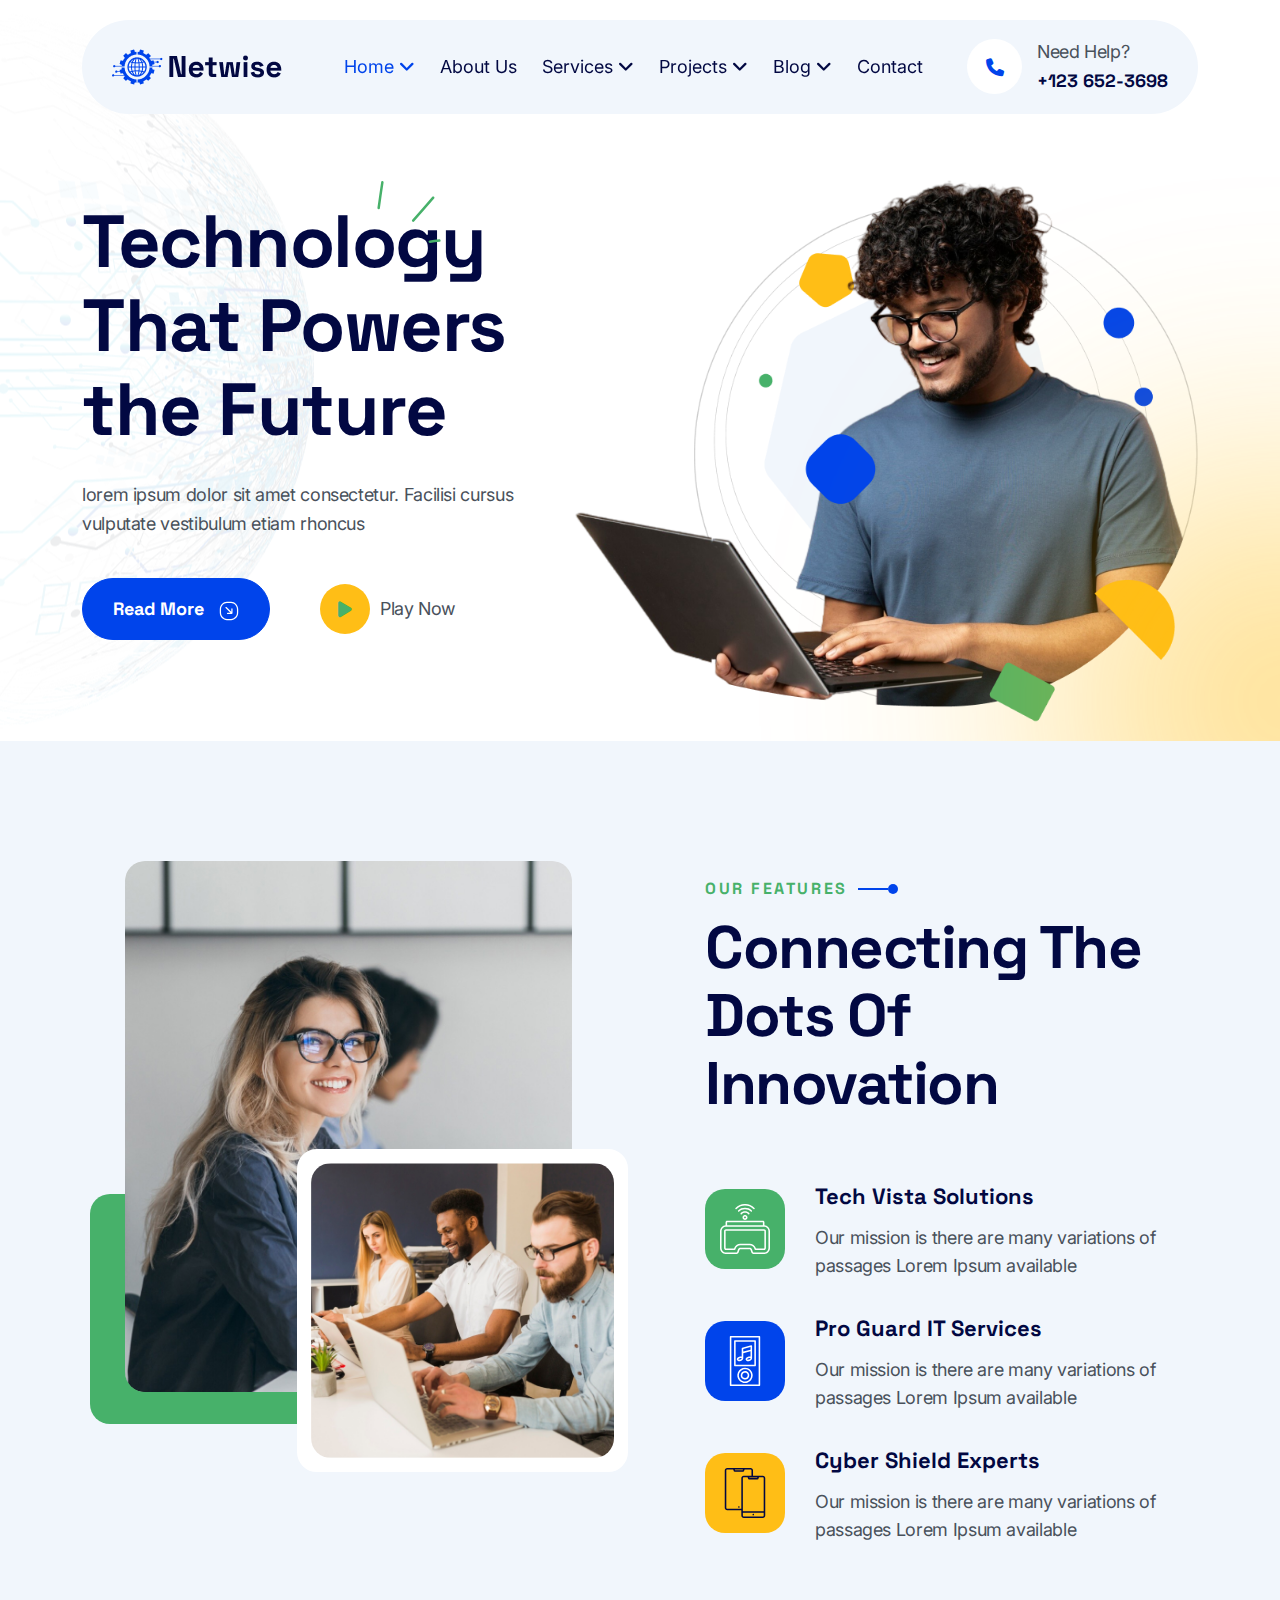
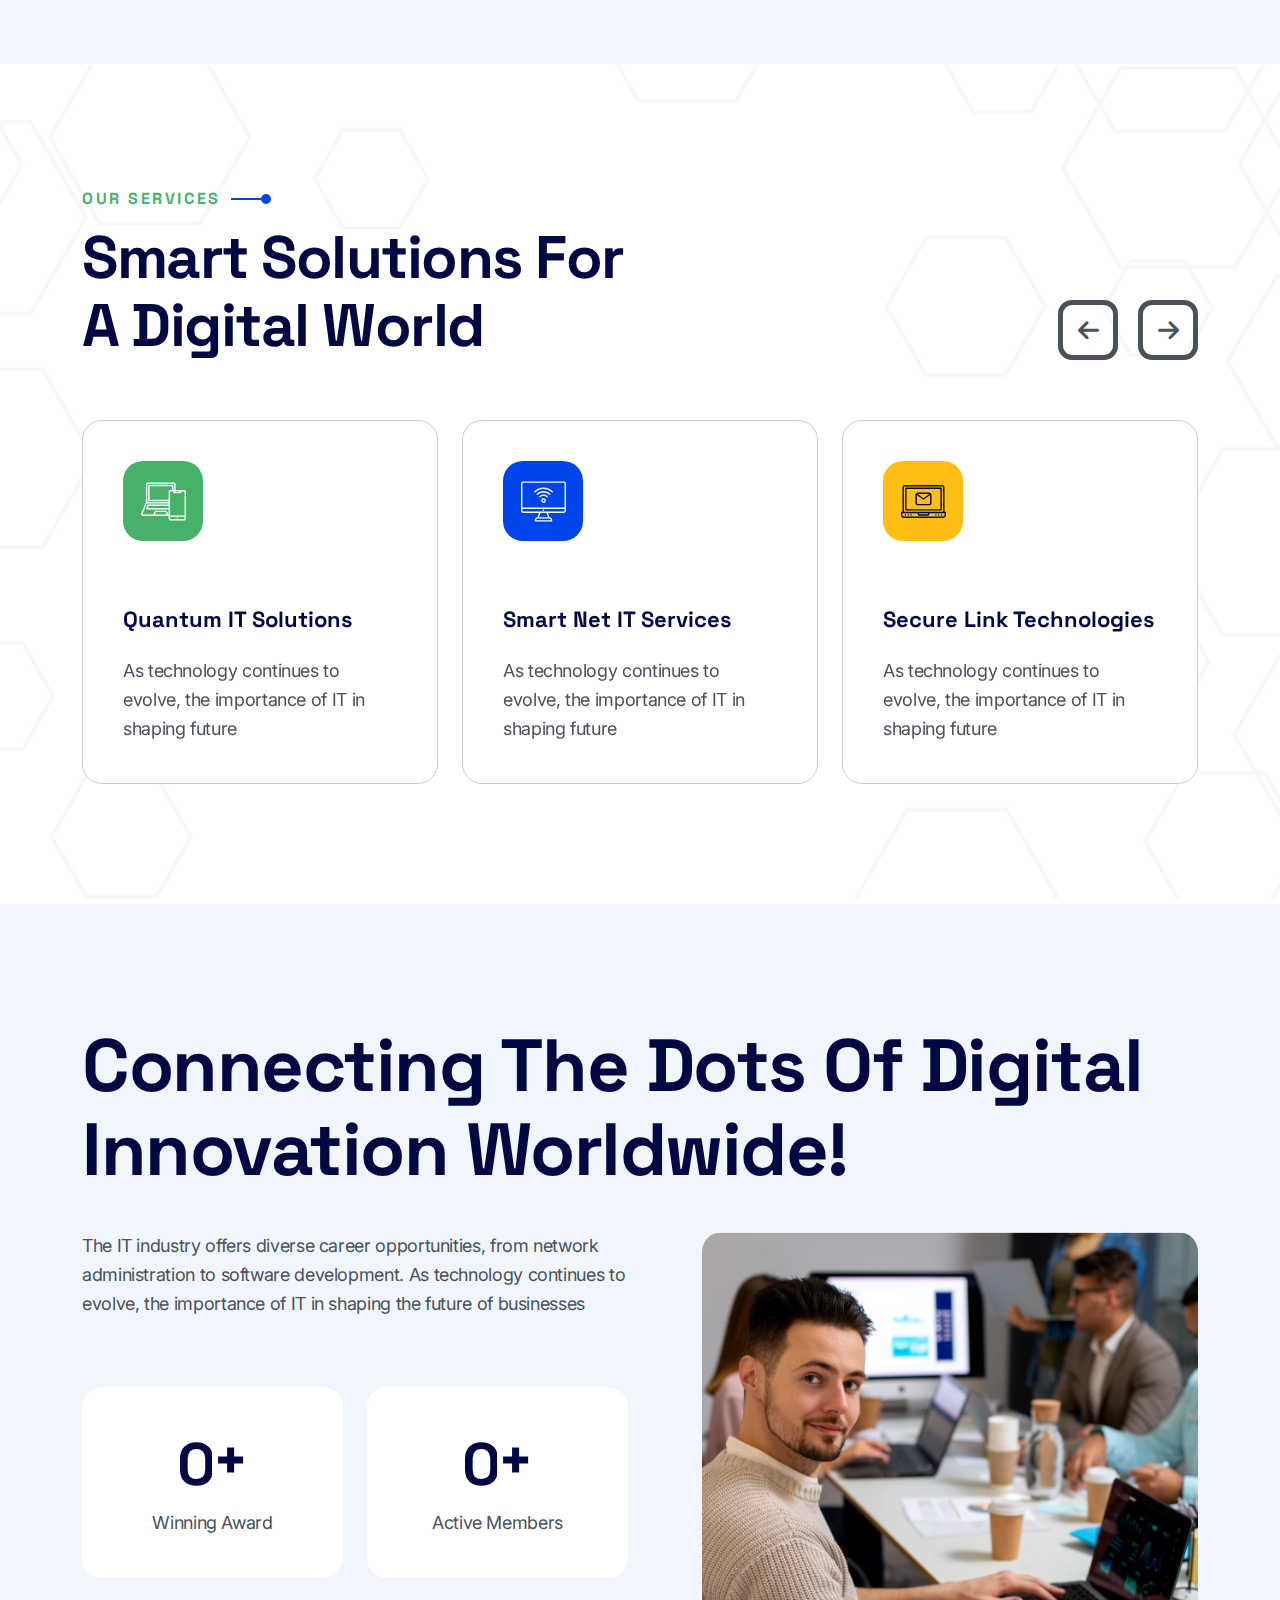
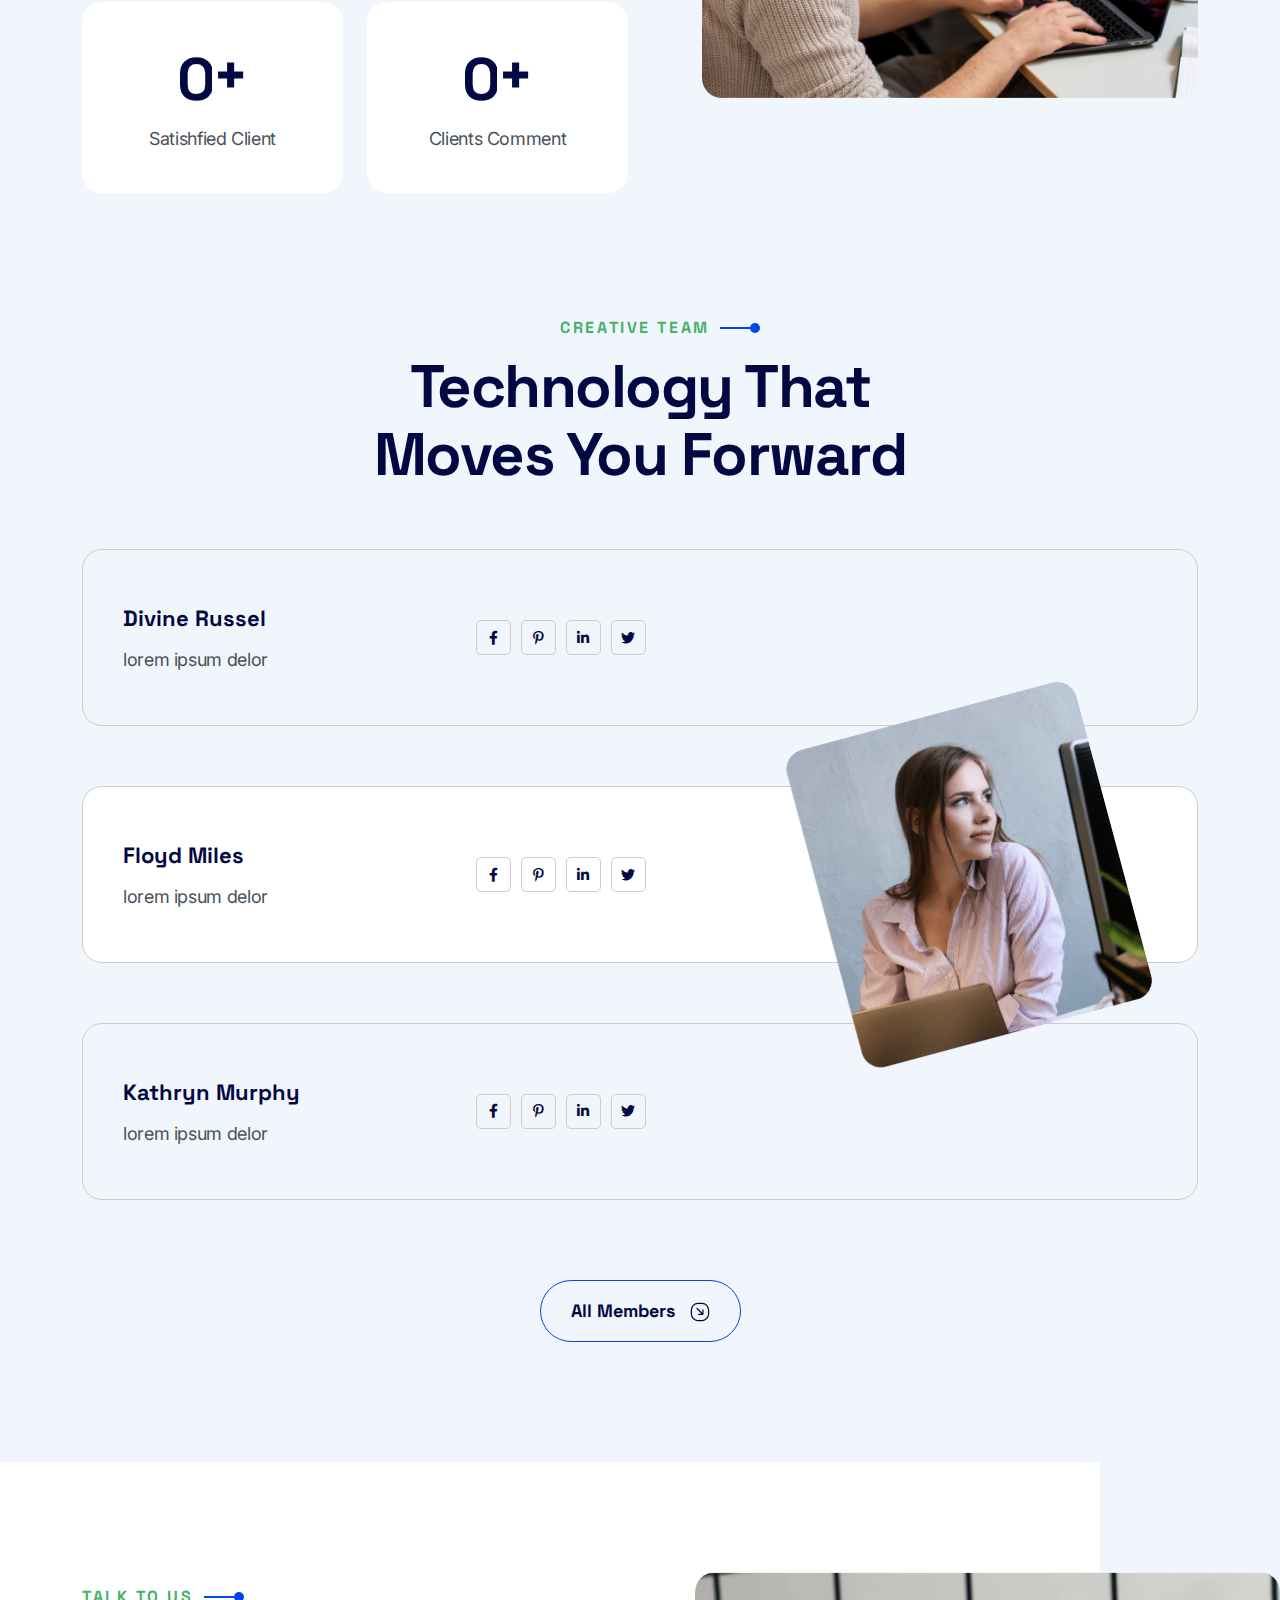
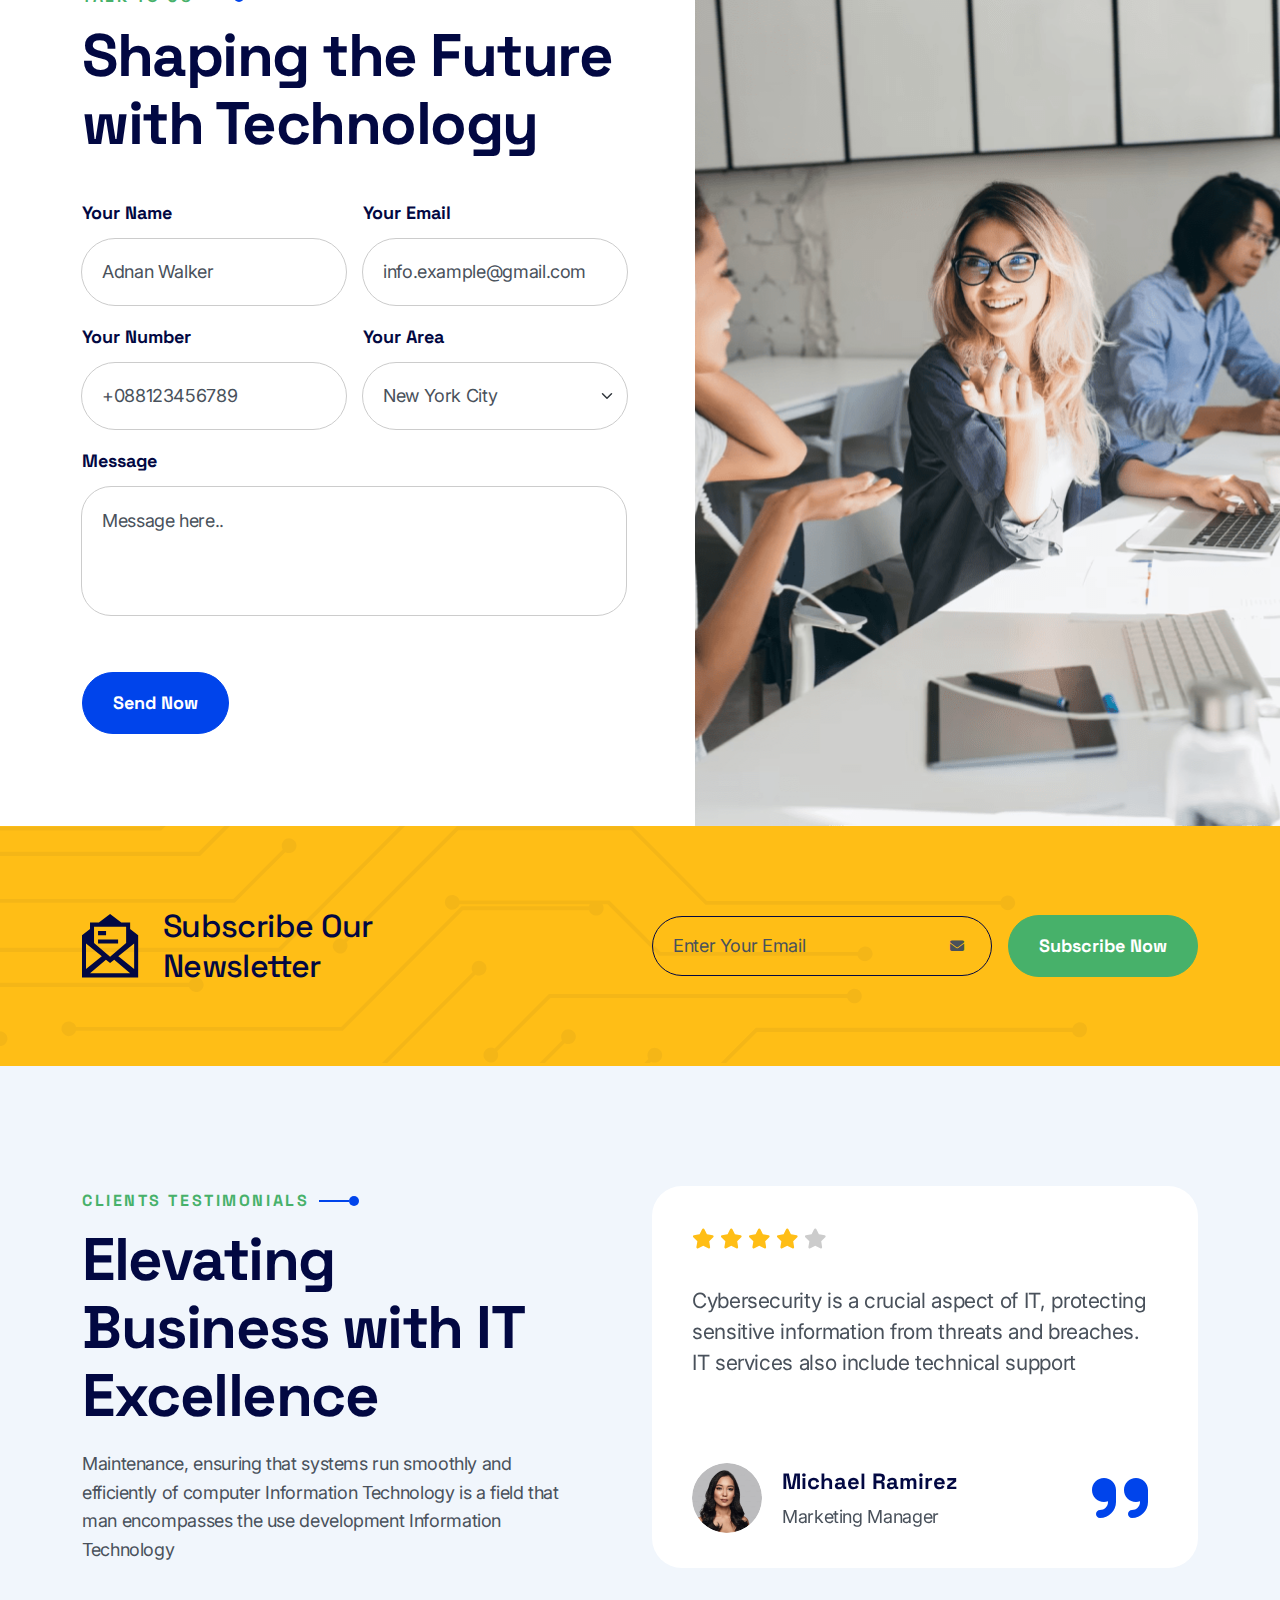
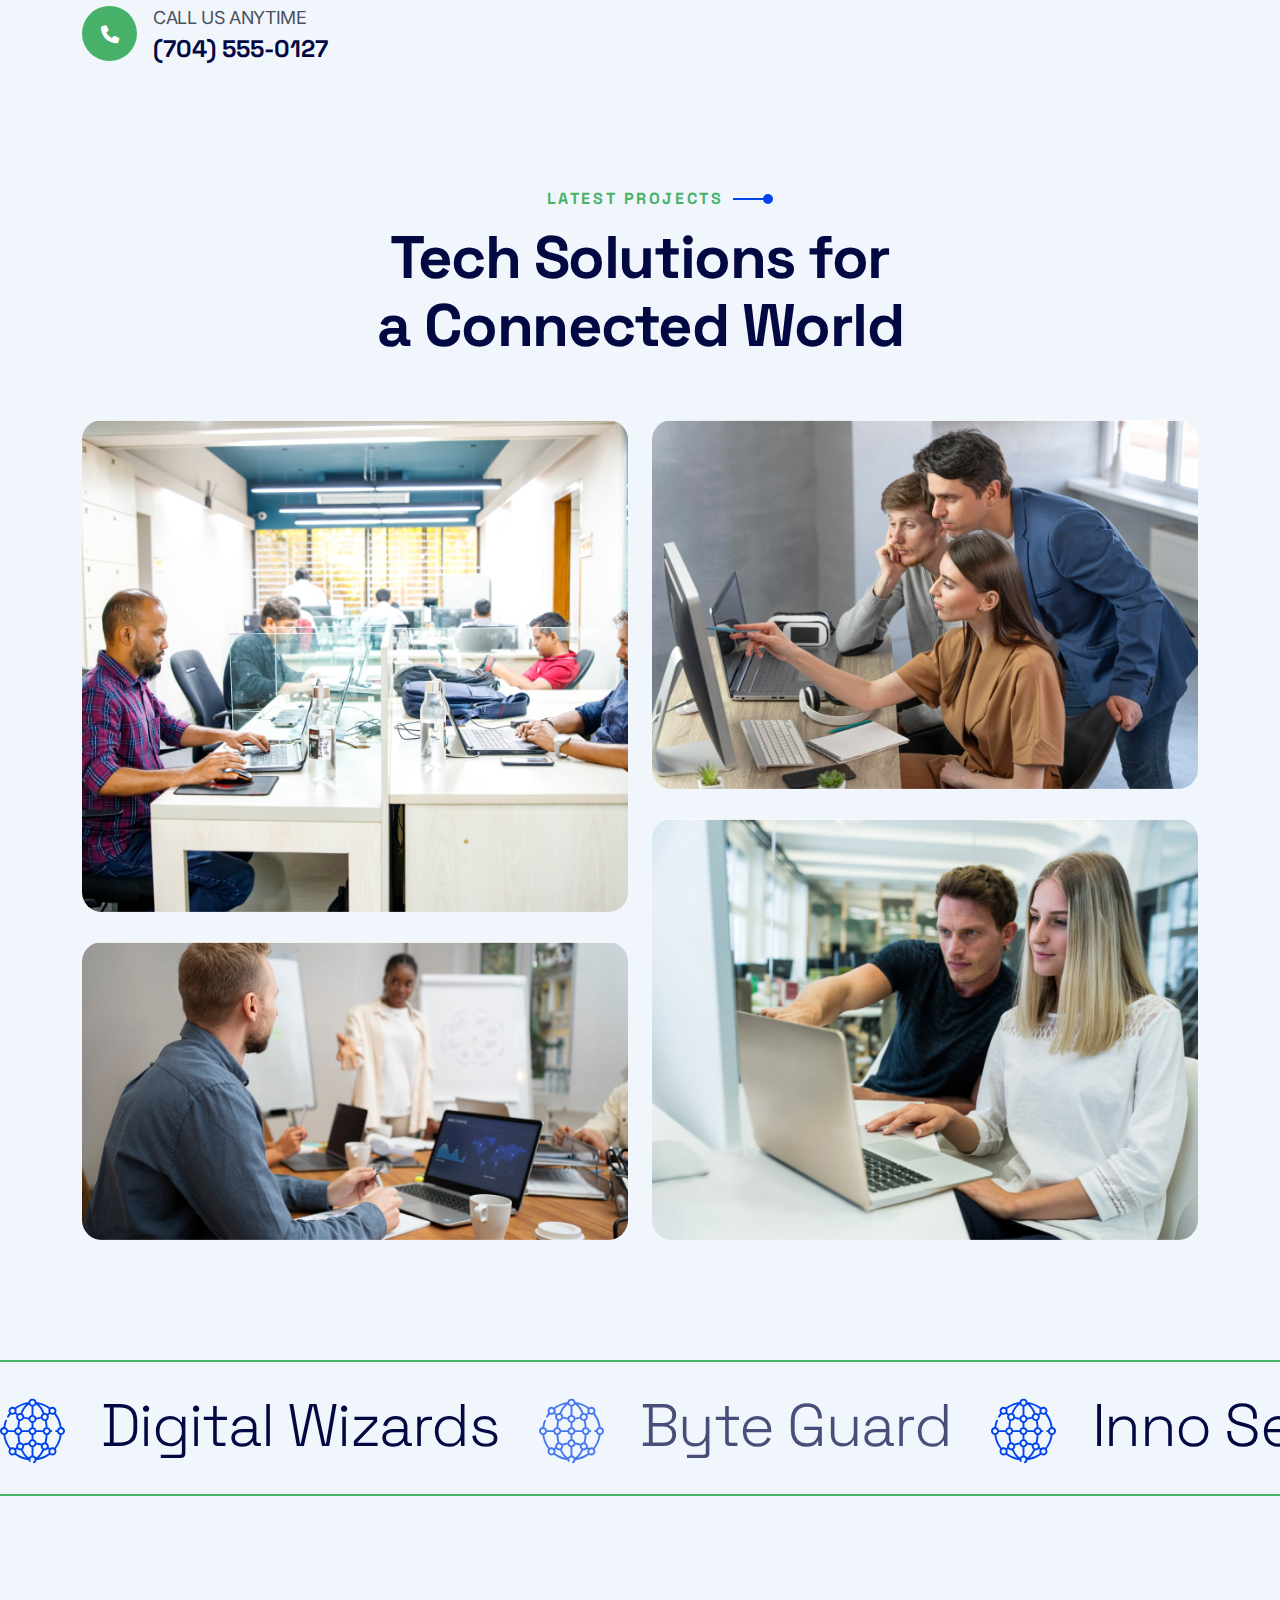
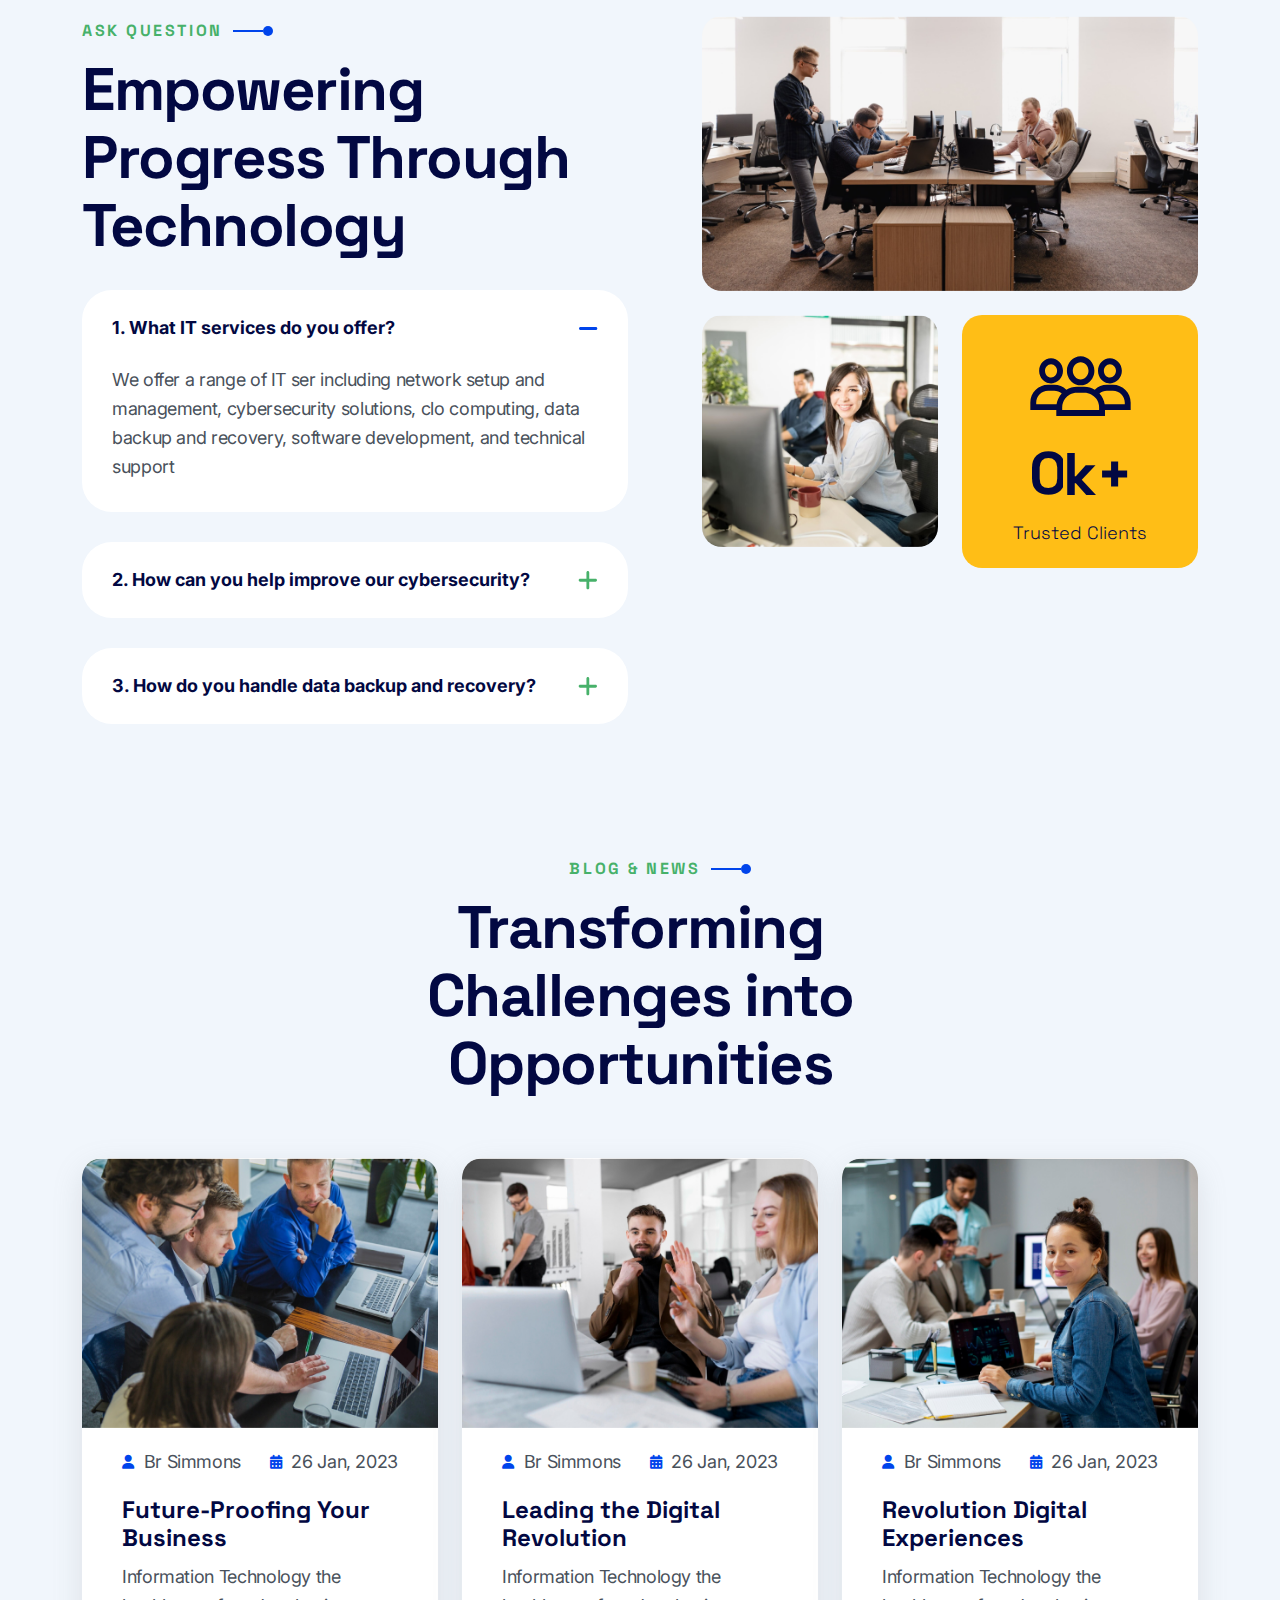
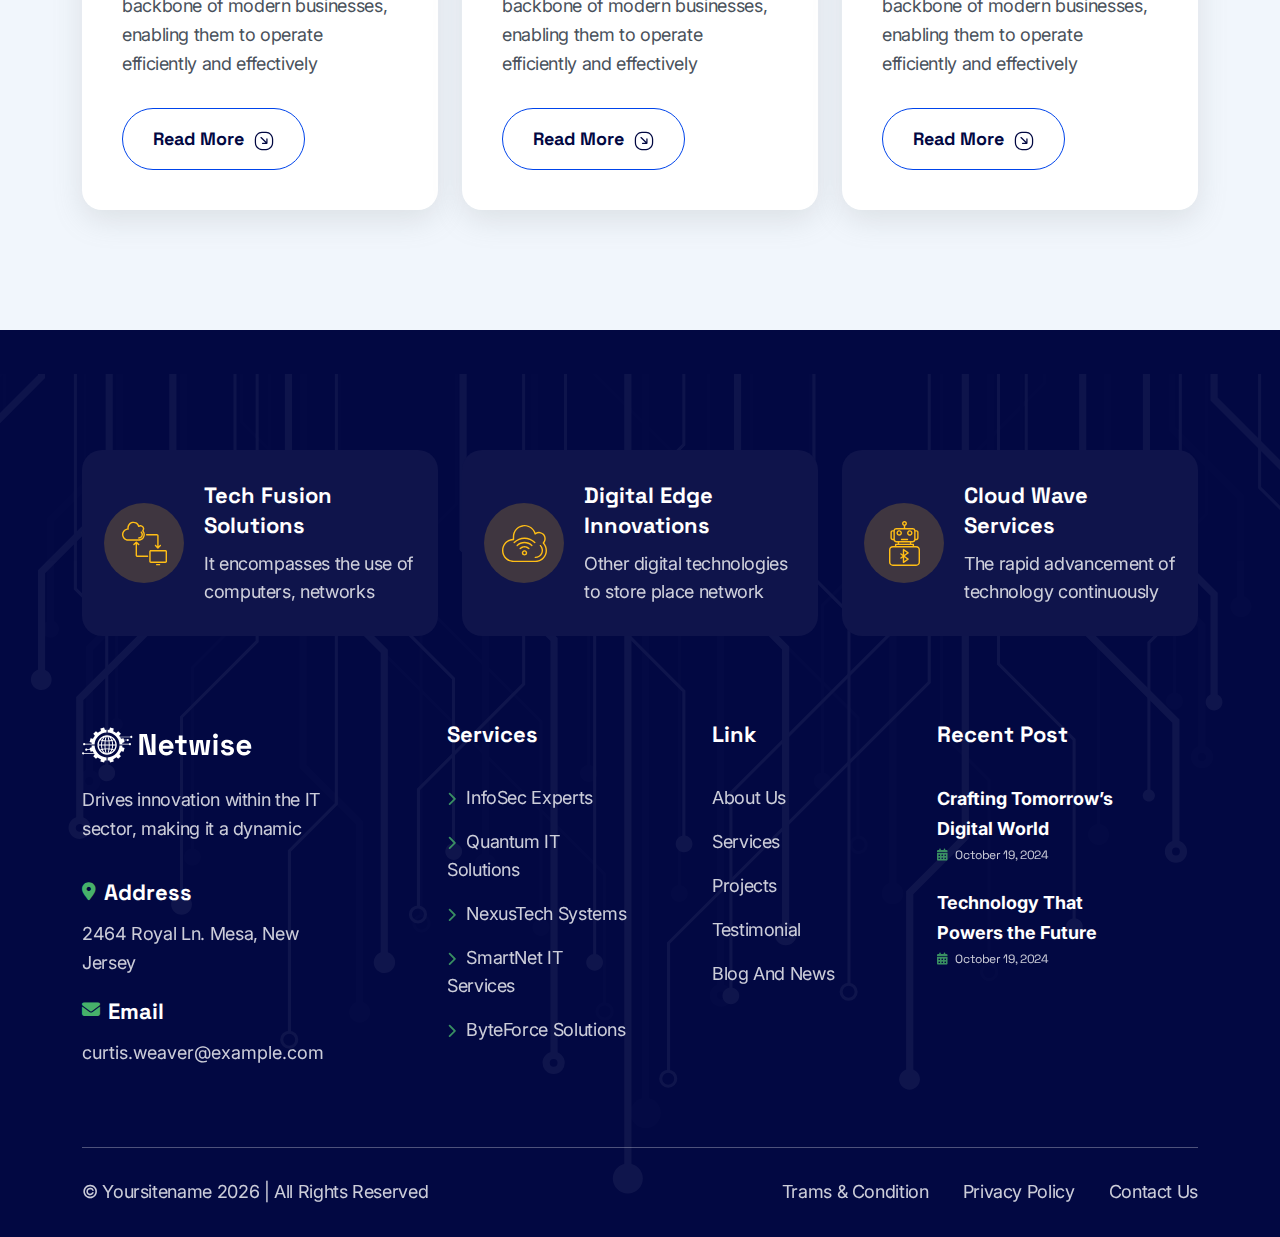
==== index.html @ 8034bea6 "dynamic year added in footer & about page started" ====
<!DOCTYPE html>
<html lang="en">

<head>
  <meta charset="UTF-8" />
  <meta http-equiv="X-UA-Compatible" content="IE=edge" />
  <meta name="viewport"
    content="width=device-width, initial-scale=1.0, maximum-scale=5.0, minimum-scale=1.0, user-scalable=yes" />
  <title>Netwise - IT Solutions & Technology Figma Template</title>

  <link rel="shortcut icon" type="image/x-icon" href="assets/images/fevicon.png" />
  <!-- Place favicon.ico in the root directory -->

  <!-- CSS here -->
  <link rel="stylesheet" href="assets/css/bootstrap.min.css" />
  <link rel="stylesheet" href="assets/fontawsome/css/fontawesome.css" />
  <link rel="stylesheet" href="assets/css/odometer.css" />
  <link rel="stylesheet" href="assets/css/slick.css" />
  <link rel="stylesheet" href="assets/css/animate.min.css" />
  <link rel="stylesheet" href="assets/css/magnific-popup.css" />
  <link rel="stylesheet" href="assets/css/style.css" />
</head>

<body>
  <!-- Header section start -->
  <header class="header-section" id="sticky-header">
    <nav class="navbar navbar-expand-xl d-none d-xl-flex">
      <div class="container navbar-main">
        <a class="navbar-brand" href="index.html">
          <img src="./assets/images/logo/logo.png" alt="logo" />
        </a>
        <button class="navbar-toggler" type="button" data-bs-toggle="collapse" data-bs-target="#navbarSupportedContent"
          aria-controls="navbarSupportedContent" aria-expanded="false" aria-label="Toggle navigation">
          <span class="navbar-toggler-icon"></span>
        </button>
        <div class="collapse navbar-collapse" id="navbarSupportedContent">
          <ul class="navbar-nav mx-auto">
            <li class="nav-item">
              <a class="nav-link active" aria-current="page" href="#">Home <i class="fa-solid fa-angle-down"></i></a>
              <ul class="sub-menu list-unstyled">
                <li><a href="./index.html">Home One</a></li>
                <li><a href="./home-two.html">Home Two</a></li>
              </ul>
            </li>
            <li class="nav-item">
              <a class="nav-link" href="about.html">About Us</a>
            </li>
            <li class="nav-item">
              <a class="nav-link" href="#">Services<i class="fa-solid fa-angle-down"></i></a>
              <ul class="sub-menu list-unstyled">
                <li><a href="./services.html">Service Single</a></li>
                <li><a href="./service-details.html">Service Details</a></li>
              </ul>
            </li>
            <li class="nav-item">
              <a class="nav-link" href="#">Projects<i class="fa-solid fa-angle-down"></i></a>
              <ul class="sub-menu list-unstyled">
                <li><a href="./porjects.html">Projects Single</a></li>
                <li><a href="./project-details.html">Projects Details</a></li>
              </ul>
            </li>
            <li class="nav-item">
              <a class="nav-link" href="#">Blog<i class="fa-solid fa-angle-down"></i></a>
              <ul class="sub-menu list-unstyled">
                <li><a href="./blog.html">Blog Single</a></li>
                <li><a href="./blog-details.html">Blog Details</a></li>
              </ul>
            </li>
            <li class="nav-item">
              <a class="nav-link" href="./contact.html">Contact</a>
            </li>
          </ul>
          <a href="tel:(+1)652-3698" class="call-to-action d-flex align-items-center">
            <div class="icon rounded-pill">
              <i class="fa-solid fa-phone"></i>
            </div>
            <div class="info">
              <p>Need Help?</p>
              <h6>+123 652-3698</h6>
            </div>
          </a>
        </div>
      </div>
    </nav>

    <!-- mobile navbar part start -->
    <div class="mobile-menu-area d-block d-xl-none">
      <div class="container">
        <!-- mobile topbar -->
        <div class="mobile-topbar">
          <div class="d-flex justify-content-between align-items-center">
            <div class="logo">
              <a href="index.html">
                <img src="assets/images/logo/logo.png" alt="logo" /></a>
            </div>
            <div class="bars">
              <i class="fas fa-bars"></i>
            </div>
          </div>
        </div>
      </div>
      <!-- mobile menu -->
      <div class="mobile-menu-overlay"></div>
      <div class="mobile-menu-main">
        <div class="logo">
          <a href="./index.html">
            <img src="assets/images/logo/logo.png" alt="logo" /></a>
        </div>
        <div class="close-mobile-menu"><i class="fas fa-times"></i></div>
        <div class="menu-body">
          <div class="menu-list">
            <ul class="list-unstyled">
              <li class="sub-mobile-menu">
                <a href="#">Home <i class="fas fa-chevron-down float-end"></i></a>
                <ul class="list-unstyled">
                  <li><a href="index.html">Home One</a></li>
                  <li><a href="home-two.html">Home Two</a></li>
                </ul>
              </li>
              <li class="sub-mobile-menu">
                <a href="about.html">About Us</a>
              </li>
              <li class="sub-mobile-menu">
                <a href="#">Services <i class="fas fa-chevron-down float-end"></i></a>
                <ul class="list-unstyled">
                  <li>
                    <a href="services.html">Service Single</a>
                  </li>
                  <li>
                    <a href="service-details.html">Service Details</a>
                  </li>
                </ul>
              </li>
              <li class="sub-mobile-menu">
                <a href="#">Projects <i class="fas fa-chevron-down float-end"></i></a>
                <ul class="list-unstyled">
                  <li>
                    <a href="projects.html">Project Single</a>
                  </li>
                  <li>
                    <a href="project-details.html">Project Details</a>
                  </li>
                </ul>
              </li>
              <li class="sub-mobile-menu">
                <a href="#">Blog <i class="fas fa-chevron-down float-end"></i></a>
                <ul class="list-unstyled">
                  <li>
                    <a href="blog.html">Blog Single</a>
                  </li>
                  <li>
                    <a href="blog-details.html">Blog Details</a>
                  </li>
                </ul>
              </li>
              <li class="sub-mobile-menu">
                <a href="contact.html">Contact</a>
              </li>
            </ul>
          </div>
        </div>
        <div class="call-us p-4">
          <a href="tel:(+1)652-3698" class="call-to-action d-flex align-items-center">
            <div class="icon d-flex justify-content-center align-items-center rounded-pill">
              <i class="fa-solid fa-phone"></i>
            </div>
            <div class="info">
              <p class="help">Need help?</p>
              <h5 class="number">(+1) 652-3698</h5>
            </div>
          </a>
        </div>
      </div>
    </div>
    <!-- mobile navbar part end -->
  </header>
  <!-- Header section end -->
  <!-- Main area Start -->
  <main>
    <!-- Banner  Section Start -->
    <section class="banner-section position-relative z-1 overflow-hidden">
      <div class="banner-shape">
        <img src="./assets/images/shapes/banner-shape-one.png" alt="banner-shape-one.png"
          class="position-absolute translate-middle-y z-n1 top-50 start-0" />
      </div>
      <div class="container">
        <div class="row g-4">
          <div class="col-lg-5 align-self-center">
            <div class="banner-content">
              <h1 class="banner-title position-relative">
                Technology That Powers the Future
                <img src="./assets/images/shapes/banner-title-shape.svg" alt="banner-title-shape.svg"
                  class="position-absolute title-shape" />
              </h1>
              <p class="banner-info">
                lorem ipsum dolor sit amet consectetur. Facilisi cursus
                vulputate vestibulum etiam rhoncus
              </p>
              <div class="banner-btn d-flex align-items-center">
                <a href="#" class="theme-btn theme-btn-primary">Read More
                  <span class="btn-arrow">
                    <svg width="20" height="20" viewBox="0 0 20 20" fill="none" xmlns="http://www.w3.org/2000/svg">
                      <g clip-path="url(#clip0_4443_62)">
                        <path
                          d="M13.4317 12.5381C13.4967 12.4215 13.535 12.2898 13.5367 12.1506L13.5733 7.95396C13.5758 7.60896 13.2992 7.32646 12.9483 7.32312C12.6058 7.32312 12.3258 7.59896 12.3233 7.94229L12.2975 10.8665L7.48917 6.05813C7.245 5.81396 6.84917 5.81396 6.605 6.05813C6.36083 6.30229 6.36083 6.69812 6.605 6.94229L11.4158 11.7531L8.59083 11.7831C8.245 11.7873 7.96833 12.0698 7.9725 12.4148C7.97583 12.7581 8.255 13.0331 8.60417 13.0331C8.60417 13.0331 12.6783 12.989 12.685 12.989C12.9967 12.9856 13.2842 12.8023 13.4325 12.539L13.4317 12.5381Z"
                          fill="currentColor" class="btn-arrow-fill"></path>
                        <path
                          d="M9.99984 19.2219C9.29484 19.2219 8.59818 19.2094 7.91151 19.1853C4.06734 19.0503 0.949844 15.9328 0.81401 12.0869C0.789844 11.3994 0.777344 10.7036 0.777344 9.99859C0.777344 9.29359 0.789844 8.59776 0.81401 7.91026C0.949844 4.06609 4.06734 0.948594 7.91151 0.813594C9.28651 0.76526 10.7148 0.76526 12.0882 0.813594C15.9323 0.948594 19.0498 4.06609 19.1857 7.91193C19.2098 8.59859 19.2223 9.29526 19.2223 10.0003C19.2223 10.7053 19.2098 11.4011 19.1857 12.0886C19.0498 15.9336 15.9323 19.0511 12.0882 19.1869C11.4015 19.2111 10.7048 19.2236 9.99984 19.2236V19.2219ZM9.99984 2.02609C9.31068 2.02609 8.62818 2.03859 7.95568 2.06276C4.76401 2.17443 2.17568 4.76276 2.06318 7.95443C2.03984 8.62776 2.02734 9.30859 2.02734 9.99859C2.02734 10.6886 2.03984 11.3703 2.06318 12.0428C2.17568 15.2344 4.76401 17.8236 7.95568 17.9344C9.30151 17.9836 10.699 17.9836 12.044 17.9344C15.2365 17.8228 17.8248 15.2344 17.9365 12.0428C17.9598 11.3694 17.9723 10.6886 17.9723 9.99859C17.9723 9.30859 17.9598 8.62693 17.9365 7.95443C17.824 4.76276 15.2357 2.17359 12.044 2.06276C11.3707 2.03859 10.689 2.02609 9.99984 2.02609Z"
                          fill="currentColor" class="btn-arrow-fill"></path>
                      </g>
                    </svg>
                  </span>
                </a>
                <a href="https://www.youtube.com/watch?v=aoO7FmObgyM" class="popup-youtube play-btn d-flex align-items-center">
                  <span class="icon rounded-pill"><i class="fa-solid fa-play"></i></span>
                  Play Now</a>
              </div>
            </div>
          </div>
          <div class="col-lg-7 align-self-center">
            <div class="banner-img">
              <img src="./assets/images/banner/banner-img.png" class="img-fluid w-100" alt="banner-img.png" />
            </div>
          </div>
        </div>
      </div>
      <span class="custom-shadow position-absolute rounded-pill"></span>
    </section>
    <!-- Banner section end -->

    <!-- Feature section start -->
    <section class="feature-section py-120 section-bg">
      <div class="container">
        <div class="row">
          <div class="col-lg-6">
            <div class="feature-img position-relative">
              <div class="img-main rounded-20 position-relative">
                <img src="./assets/images/feature/feature-img-1.jpg" class="w-100 img-fluid rounded-20"
                  alt="feature-img-1" />
              </div>
              <div class="img-child rounded-20 position-absolute">
                <img src="./assets/images/feature/feature-img-2.jpg" class="w-100 img-fluid rounded-20"
                  alt="feature-img-2" />
              </div>
            </div>
          </div>
          <div class="col-lg-6">
            <div class="feature-content">
              <div class="section-title">
                <h5 class="sub-title text-uppercase">Our Features</h5>
                <h3 class="title text-capitalize">
                  Connecting the dots of innovation
                </h3>
              </div>
              <ul class="feature-list list-unstyled">
                <li class="d-flex align-items-center">
                  <div class="box-icon rounded-20 flex-shrink-0 d-flex align-items-center justify-content-center">
                    <img src="./assets/images/icon/Feature-icon-1.svg" alt="Feature-icon-1" />
                  </div>
                  <div class="feature-info">
                    <h4 class="feature-title">Tech Vista Solutions</h4>
                    <p class="desc">
                      Our mission is there are many variations of passages
                      Lorem Ipsum available
                    </p>
                  </div>
                </li>
                <li class="d-flex align-items-center">
                  <div
                    class="box-icon primary rounded-20 flex-shrink-0 d-flex align-items-center justify-content-center">
                    <img src="./assets/images/icon/Feature-icon-2.svg" alt="Feature-icon-2" />
                  </div>
                  <div class="feature-info">
                    <h4 class="feature-title">Pro Guard IT Services</h4>
                    <p class="desc">
                      Our mission is there are many variations of passages
                      Lorem Ipsum available
                    </p>
                  </div>
                </li>
                <li class="d-flex align-items-center">
                  <div
                    class="box-icon secondary rounded-20 flex-shrink-0 d-flex align-items-center justify-content-center">
                    <img src="./assets/images/icon/Feature-icon-3.svg" alt="Feature-icon-3" />
                  </div>
                  <div class="feature-info">
                    <h4 class="feature-title">Cyber Shield Experts</h4>
                    <p class="desc">
                      Our mission is there are many variations of passages
                      Lorem Ipsum available
                    </p>
                  </div>
                </li>
              </ul>
            </div>
          </div>
        </div>
      </div>
    </section>
    <!-- Feature section end -->

    <!-- Service section start -->
    <section class="service-section py-120 bg-white" data-background="assets/images/service/service-bg.png">
      <div class="container">
        <div class="section-title">
          <h5 class="sub-title text-uppercase">Our Services</h5>
          <h3 class="title text-capitalize">
            Smart Solutions for a Digital World
          </h3>
        </div>
        <div class="row services-slider">
          <div class="col-lg-4">
            <div class="service-card">
              <div class="box-icon rounded-20 flex-shrink-0 d-flex align-items-center justify-content-center">
                <img src="./assets/images/icon/Service-icon-1.svg" alt="service-icon-1">
              </div>
              <h4 class="service-title">Quantum IT Solutions</h4>
              <p class="service-details">As technology continues to evolve, the importance of IT in shaping future</p>
            </div>
          </div>
          <div class="col-lg-4">
            <div class="service-card">
              <div class="box-icon primary rounded-20 flex-shrink-0 d-flex align-items-center justify-content-center">
                <img src="./assets/images/icon/Service-icon-2.svg" alt="service-icon-2">
              </div>
              <h4 class="service-title">Smart Net IT Services</h4>
              <p class="service-details">As technology continues to evolve, the importance of IT in shaping future</p>
            </div>
          </div>
          <div class="col-lg-4">
            <div class="service-card">
              <div class="box-icon rounded-20 secondary flex-shrink-0 d-flex align-items-center justify-content-center">
                <img src="./assets/images/icon/Service-icon-3.svg" alt="service-icon-3">
              </div>
              <h4 class="service-title">Secure Link Technologies </h4>
              <p class="service-details">As technology continues to evolve, the importance of IT in shaping future</p>
            </div>
          </div>
          <div class="col-lg-4">
            <div class="service-card">
              <div class="box-icon rounded-20 flex-shrink-0 d-flex align-items-center justify-content-center">
                <img src="./assets/images/icon/Service-icon-1.svg" alt="service-icon-1">
              </div>
              <h4 class="service-title">Quantum IT Solutions</h4>
              <p class="service-details">As technology continues to evolve, the importance of IT in shaping future</p>
            </div>
          </div>
        </div>
      </div>
    </section>
    <!-- Service section end -->

    <!-- Counter section start -->
    <section class="counter-section pt-120 section-bg">
      <div class="container">
        <div class="section-title">
          <h3 class="title text-capitalize">
            Connecting the Dots of Digital Innovation Worldwide!
          </h3>
        </div>
        <div class="row g-4">
          <div class="col-lg-6">
            <div class="counter-area">
              <p class="counter-desc">
                The IT industry offers diverse career opportunities, from network administration to software
                development. As technology continues to evolve, the importance of IT in shaping the future of businesses
              </p>
              <div class="row g-4 counter-part">
                <div class="col-6">
                  <div class="counter-item">
                    <h2 class="counter-number"><span class="odometer" data-count="30"></span>+</h2>
                    <p class="counter-title">Winning Award</p>
                  </div>
                </div>
                <div class="col-6">
                  <div class="counter-item">
                    <h2 class="counter-number"><span class="odometer" data-count="180"></span>+</h2>
                    <p class="counter-title">Active Members</p>
                  </div>
                </div>
                <div class="col-6">
                  <div class="counter-item">
                    <h2 class="counter-number"><span class="odometer" data-count="500"></span>+</h2>
                    <p class="counter-title">Satishfied Client</p>
                  </div>
                </div>
                <div class="col-6">
                  <div class="counter-item">
                    <h2 class="counter-number"><span class="odometer" data-count="250"></span>+</h2>
                    <p class="counter-title">Clients Comment</p>
                  </div>
                </div>
              </div>
            </div>
          </div>
          <div class="col-lg-6">
            <div class="img-area">
              <img src="./assets/images/counter/counter-img.jpg" alt="counter-img" class="img-fluid rounded-20 w-100">
            </div>
          </div>
        </div>
      </div>
    </section>
    <!-- Counter section end -->

    <!-- Team section start -->
    <section class="team-section py-120 section-bg">
      <div class="container">
        <div class="row g-4">
          <div class="col-lg-7 mx-auto">
            <div class="section-title text-center">
              <h5 class="sub-title text-uppercase">Creative Team</h5>
              <h3 class="title text-capitalize">
                Technology that Moves You Forward
              </h3>
            </div>
          </div>
        </div>
        <div class="team-items">
          <div class="team-card position-relative rounded-20">
            <div class="row">
              <div class="col-lg-4 align-self-center">
                <div class="info">
                  <h4>Divine Russel</h4>
                  <p>lorem ipsum delor</p>
                </div>
              </div>
              <div class="col-lg-4 align-self-center">
                <div class="social-icons d-flex align-items-center ">
                  <a href="#"><i class="fab fa-facebook-f"></i></a>
                  <a href="#"><i class="fa-brands fa-pinterest-p"></i></a>
                  <a href="#"><i class="fa-brands fa-linkedin-in"></i></a>
                  <a href="#"><i class="fa-brands fa-twitter"></i></a>
                </div>
              </div>
              <div class="col-lg-4 align-self-center">
                <div class="hover-img position-absolute overflow-hidden rounded-20">
                  <div class="member-img">
                    <img src="./assets/images/team/team-img-1.png" alt="member-img">
                  </div>
                </div>
              </div>
            </div>
          </div>
          <div class="team-card active-team position-relative rounded-20">
            <div class="row">
              <div class="col-lg-4 align-self-center">
                <div class="info">
                  <h4>Floyd Miles</h4>
                  <p>lorem ipsum delor</p>
                </div>
              </div>
              <div class="col-lg-4 align-self-center">
                <div class="social-icons d-flex align-items-center ">
                  <a href="#"><i class="fab fa-facebook-f"></i></a>
                  <a href="#"><i class="fa-brands fa-pinterest-p"></i></a>
                  <a href="#"><i class="fa-brands fa-linkedin-in"></i></a>
                  <a href="#"><i class="fa-brands fa-twitter"></i></a>
                </div>
              </div>
              <div class="col-lg-4 align-self-center">
                <div class="hover-img position-absolute overflow-hidden rounded-20">
                  <div class="member-img">
                    <img src="./assets/images/team/team-img-2.png" alt="member-img">
                  </div>
                </div>
              </div>
            </div>
          </div>
          <div class="team-card position-relative rounded-20">
            <div class="row">
              <div class="col-lg-4 align-self-center">
                <div class="info">
                  <h4>Kathryn Murphy</h4>
                  <p>lorem ipsum delor</p>
                </div>
              </div>
              <div class="col-lg-4 align-self-center">
                <div class="social-icons d-flex align-items-center ">
                  <a href="#"><i class="fab fa-facebook-f"></i></a>
                  <a href="#"><i class="fa-brands fa-pinterest-p"></i></a>
                  <a href="#"><i class="fa-brands fa-linkedin-in"></i></a>
                  <a href="#"><i class="fa-brands fa-twitter"></i></a>
                </div>
              </div>
              <div class="col-lg-4 align-self-center">
                <div class="hover-img position-absolute overflow-hidden rounded-20">
                  <div class="member-img">
                    <img src="./assets/images/team/team-img-3.png" alt="member-img">
                  </div>
                </div>
              </div>
            </div>
          </div>
        </div>
        <div class="team-btn text-center">
          <a href="#" class="theme-btn theme-btn-border">All Members
            <span class="btn-arrow">
              <svg width="20" height="20" viewBox="0 0 20 20" fill="none" xmlns="http://www.w3.org/2000/svg">
                <g clip-path="url(#clip0_4443_62)">
                  <path
                    d="M13.4317 12.5381C13.4967 12.4215 13.535 12.2898 13.5367 12.1506L13.5733 7.95396C13.5758 7.60896 13.2992 7.32646 12.9483 7.32312C12.6058 7.32312 12.3258 7.59896 12.3233 7.94229L12.2975 10.8665L7.48917 6.05813C7.245 5.81396 6.84917 5.81396 6.605 6.05813C6.36083 6.30229 6.36083 6.69812 6.605 6.94229L11.4158 11.7531L8.59083 11.7831C8.245 11.7873 7.96833 12.0698 7.9725 12.4148C7.97583 12.7581 8.255 13.0331 8.60417 13.0331C8.60417 13.0331 12.6783 12.989 12.685 12.989C12.9967 12.9856 13.2842 12.8023 13.4325 12.539L13.4317 12.5381Z"
                    fill="currentColor" class="btn-arrow-fill"></path>
                  <path
                    d="M9.99984 19.2219C9.29484 19.2219 8.59818 19.2094 7.91151 19.1853C4.06734 19.0503 0.949844 15.9328 0.81401 12.0869C0.789844 11.3994 0.777344 10.7036 0.777344 9.99859C0.777344 9.29359 0.789844 8.59776 0.81401 7.91026C0.949844 4.06609 4.06734 0.948594 7.91151 0.813594C9.28651 0.76526 10.7148 0.76526 12.0882 0.813594C15.9323 0.948594 19.0498 4.06609 19.1857 7.91193C19.2098 8.59859 19.2223 9.29526 19.2223 10.0003C19.2223 10.7053 19.2098 11.4011 19.1857 12.0886C19.0498 15.9336 15.9323 19.0511 12.0882 19.1869C11.4015 19.2111 10.7048 19.2236 9.99984 19.2236V19.2219ZM9.99984 2.02609C9.31068 2.02609 8.62818 2.03859 7.95568 2.06276C4.76401 2.17443 2.17568 4.76276 2.06318 7.95443C2.03984 8.62776 2.02734 9.30859 2.02734 9.99859C2.02734 10.6886 2.03984 11.3703 2.06318 12.0428C2.17568 15.2344 4.76401 17.8236 7.95568 17.9344C9.30151 17.9836 10.699 17.9836 12.044 17.9344C15.2365 17.8228 17.8248 15.2344 17.9365 12.0428C17.9598 11.3694 17.9723 10.6886 17.9723 9.99859C17.9723 9.30859 17.9598 8.62693 17.9365 7.95443C17.824 4.76276 15.2357 2.17359 12.044 2.06276C11.3707 2.03859 10.689 2.02609 9.99984 2.02609Z"
                    fill="currentColor" class="btn-arrow-fill"></path>
                </g>
              </svg>
            </span>
          </a>
        </div>
      </div>
    </section>
    <!-- team section end -->

    <!-- Message section start -->
    <section class="message-section pt-120 position-relative section-bg">
      <div class="container">
        <div class="row g-4">
          <div class="col-lg-6">
            <div class="message-text">
              <div class="section-title mb-40 text-start ">
                <h5 class="sub-title">Talk to us</h5>
                <h3 class="title z-5">Shaping the Future
                  with Technology</h3>
              </div>
              <form action="#" class="message-form">
                <div class="row g-3">
                  <div class="col-lg-6">
                    <div class="input-group">
                      <label class="form-label">Your Name</label>
                      <input type="text" class="form-control form-field shadow-none" placeholder="Adnan Walker">
                    </div>
                  </div>
                  <div class="col-lg-6">
                    <div class="input-group">
                      <label class="form-label">Your Email</label>
                      <input type="text" class="form-control form-field shadow-none"
                        placeholder="info.example@gmail.com">
                    </div>
                  </div>
                  <div class="col-lg-6">
                    <div class="input-group">
                      <label class="form-label">Your Number</label>
                      <input type="text" class="form-control form-field shadow-none" placeholder="+088123456789">
                    </div>
                  </div>
                  <div class="col-lg-6">
                    <div class="input-group">
                      <label class="form-label">Your Area</label>
                      <select class="form-select form-field shadow-none" aria-label="Default select example">
                        <option>New York City</option>
                        <option>Los Angeles</option>
                        <option>Chicago</option>
                        <option>Houston</option>
                      </select>
                    </div>
                  </div>
                  <div class="col-lg-12">
                    <div class="input-group">
                      <label class="form-label">Message</label>
                      <textarea class="form-field textarea-control" placeholder="Message here.."></textarea>
                    </div>
                  </div>
                  <div class="col-lg-12">
                    <button type="submit" class="theme-btn theme-btn-primary">Send Now</button>
                  </div>
                </div>
              </form>
            </div>
          </div>
          <div class="col-lg-6">
            <div class="message-image overflow-hidden position-absolute bottom-0 end-0">
              <img src="assets/images/messsage/message-img.png" alt="message-image" class="img-fluid w-100">
            </div>
          </div>
        </div>
      </div>
    </section>
    <!-- Message section end -->

    <!-- Newsletter section start -->
    <section class="newsletter-section" data-background="assets/images/shapes/newsletter-bg.svg">
      <div class="container">
        <div class="row g-4">
          <div class="col-lg-6 align-self-center">
            <div class="news-text d-flex align-items-center gap-4">
              <div class="icon">
                <img src="assets/images/icon/mail-icon.svg" alt="mail-icon">
              </div>
              <h3 class="info">Subscribe Our Newsletter</h3>
            </div>
          </div>
          <div class="col-lg-6 align-self-center">
            <div class="news-form">
              <form action="#">
                <div class="d-sm-flex gap-3 align-items-center">
                  <div class="input-group position-relative">
                    <input type="text" class="form-control form-field shadow-none" placeholder="Enter Your Email">
                    <span class="mail-icon position-absolute top-50 translate-middle-y"><i
                        class="fas fa-envelope"></i></span>
                  </div>
                  <button class="theme-btn mt-3 mt-sm-0 theme-btn-primary position-relative flex-shrink-0">Subscribe
                    Now</button>
                </div>
              </form>
            </div>
          </div>
        </div>
      </div>
    </section>
    <!-- Newsletter section end -->

    <!-- Testimonial section start -->
    <section class="testimonial-section py-120 section-bg">
      <div class="container">
        <div class="row g-4">
          <div class="col-lg-6">
            <div class="testimonial-info">
              <div class="section-title text-start">
                <h5 class="sub-title">clients testimonials
                </h5>
                <h3 class="title split-text right">Elevating Business with IT Excellence</h3>
              </div>
              <div class="short-info">
                <p>Maintenance, ensuring that systems run smoothly and efficiently of computer Information
                  Technology
                  is a field that man encompasses the use development Information Technology</p>
              </div>
              <div class="call-us">
                <a href="tel:(704)555-0127" class="call-to-action style2 d-flex align-items-center gap-3">
                  <span class="icon d-flex justify-content-center
                       align-items-center rounded-pill">
                    <i class="fa-solid fa-phone"></i>
                  </span>
                  <div class="info">
                    <p class="help text-uppercase">CALL US ANYTIME</p>
                    <h4 class="number">(704) 555-0127</h4>
                  </div>
                </a>
              </div>
            </div>
          </div>
          <div class="col-lg-6">
            <div class="testimonial-area testimonial-slider rounded-30 bg-white">
              <div class="testimonial-item d-flex flex-column">
                <div class="rating">
                  <i class="fas fa-star"></i>
                  <i class="fas fa-star"></i>
                  <i class="fas fa-star"></i>
                  <i class="fas fa-star"></i>
                  <i class="fas fa-star no-rate"></i>
                </div>
                <div class="details">
                  <p>Cybersecurity is a crucial aspect of IT, protecting sensitive information from threats and
                    breaches. IT services also include technical support</p>
                </div>
                <div class="user-info d-flex align-items-center justify-content-between gap-4">
                  <div class="user d-flex align-items-center">
                    <div class="img overflow-hidden rounded-pill flex-shrink-0">
                      <img src="assets/images/testimonial/testimonial-img-1.png" alt="testimonial-img"
                        class="w-100 h-100 object-fit-cover">
                    </div>
                    <div class="text">
                      <h4 class="name">Michael Ramirez</h4>
                      <p class="designation">Marketing Manager</p>
                    </div>
                  </div>
                  <div class="quote">
                    <img src="assets/images/icon/quote-icon.svg" alt="quote-icon">
                  </div>
                </div>
              </div>
              <div class="testimonial-item d-flex flex-column">
                <div class="rating">
                  <i class="fas fa-star"></i>
                  <i class="fas fa-star"></i>
                  <i class="fas fa-star"></i>
                  <i class="fas fa-star"></i>
                  <i class="fas fa-star no-rate"></i>
                </div>
                <div class="details">
                  <p>Cybersecurity is a crucial aspect of IT, protecting sensitive information from threats and
                    breaches. IT services also include technical support</p>
                </div>
                <div class="user-info d-flex align-items-center justify-content-between gap-4">
                  <div class="user d-flex align-items-center">
                    <div class="img overflow-hidden rounded-pill flex-shrink-0">
                      <img src="assets/images/testimonial/testimonial-img-1.png" alt="testimonial-img"
                        class="w-100 h-100 object-fit-cover">
                    </div>
                    <div class="text">
                      <h4 class="name">Michael Ramirez</h4>
                      <p class="designation">Marketing Manager</p>
                    </div>
                  </div>
                  <div class="quote">
                    <img src="assets/images/icon/quote-icon.svg" alt="quote-icon">
                  </div>
                </div>
              </div>
            </div>
          </div>
        </div>
      </div>
    </section>
      <!-- Testimonial section end -->

       <!-- Project section start -->
    <section class="project-section section-bg">
      <div class="container">
        <div class="row">
          <div class="col-lg-6 mx-auto">
            <div class="section-title text-center mb-60">
              <h6 class="sub-title position-relative d-inline-block text-uppercase">latest projects
              </h6>
              <h2 class="title split-text right">Tech Solutions for a Connected World</h2>
            </div>
          </div>
        </div>
        <div class="row g-4">
          <div class="col-lg-6">
            <div class="project-item position-relative">
              <div class="img reveal zoom-out overflow-hidden rounded-20">
                <a href="project-details.html" class="d-block w-100">
                  <img src="assets/images/projects/project-img1.jpg" alt="project-img" class="img-fluid w-100">
                </a>
              </div>
              <div class="overlay position-absolute">
                <div class="text">
                  <p>Digital Revolution</p>
                  <h4 class="title">
                    <a href="project-details.html">
                      Connected World
                    </a>
                  </h4>
                </div>
              </div>
            </div>
            <div class="project-item position-relative">
              <div class="img reveal zoom-out overflow-hidden rounded-20">
                <a href="project-details.html" class="d-block w-100">
                  <img src="assets/images/projects/project-img3.jpg" alt="project-img" class="img-fluid w-100">
                </a>
              </div>
              <div class="overlay position-absolute">
                <div class="text">
                  <p>Smart Strategies</p>
                  <h4 class="title">
                    <a href="project-details.html">
                      Innovative Solutions
                    </a>
                  </h4>
                </div>
              </div>
            </div>
          </div>
          <div class="col-lg-6">
            <div class="project-item position-relative">
              <div class="img reveal zoom-out overflow-hidden rounded-20">
                <a href="project-details.html" class="d-block w-100">
                  <img src="assets/images/projects/project-img2.jpg" alt="project-img" class="img-fluid w-100">
                </a>
              </div>
              <div class="overlay position-absolute">
                <div class="text">
                  <p>Tech Horizons</p>
                  <h4 class="title">
                    <a href="project-details.html">
                      Creative Insights
                    </a>
                  </h4>
                </div>
              </div>
            </div>
            <div class="project-item position-relative">
              <div class="img reveal zoom-out overflow-hidden rounded-20">
                <a href="project-details.html" class="d-block w-100">
                  <img src="assets/images/projects/project-img4.jpg" alt="project-img" class="img-fluid w-100">
                </a>
              </div>
              <div class="overlay position-absolute">
                <div class="text">
                  <p>Future Innovators</p>
                  <h4 class="title">
                    <a href="project-details.html">
                      Global Nexus
                    </a>
                  </h4>
                </div>
              </div>
            </div>
          </div>

        </div>
      </div>
    </section>
    <!-- Project section end -->

    <!-- Text-Slider section start -->
    <section class="text-slider-section section-bg py-120 overflow-hidden">
      <div class="slider-main d-flex align-items-center">
        <div class="slider-item d-flex align-items-center">
          <h2 class="title">
            <img src="assets/images/icon/globe-icon.svg" alt="globe-icon">
            Digital Wizards</h2>
          <h2 class="title">
            <img src="assets/images/icon/globe-icon.svg" alt="globe-icon">
            Byte Guard</h2>
          <h2 class="title">
            <img src="assets/images/icon/globe-icon.svg" alt="globe-icon">
            Inno Secure</h2>
          <h2 class="title">
            <img src="assets/images/icon/globe-icon.svg" alt="globe-icon">
            Cloud Guard</h2>
          <h2 class="title">
            <img src="assets/images/icon/globe-icon.svg" alt="globe-icon">
            Technologies</h2>
        </div>
        <div class="slider-item d-flex align-items-center">
          <h2 class="title">
            <img src="assets/images/icon/globe-icon.svg" alt="globe-icon">
            Digital Wizards</h2>
          <h2 class="title">
            <img src="assets/images/icon/globe-icon.svg" alt="globe-icon">
            Byte Guard</h2>
          <h2 class="title">
            <img src="assets/images/icon/globe-icon.svg" alt="globe-icon">
            Inno Secure</h2>
          <h2 class="title">
            <img src="assets/images/icon/globe-icon.svg" alt="globe-icon">
            Cloud Guard</h2>
          <h2 class="title">
            <img src="assets/images/icon/globe-icon.svg" alt="globe-icon">
            Technologies</h2>
        </div>
      </div>
     </section>
     <!-- Text-Slider part end -->

       <!-- Faq section start -->
    <section class="faq-section section-bg">
      <div class="container">
        <div class="row">
          <div class="col-lg-6">
            <div class="section-title mb-30 text-start">
              <h6 class="sub-title">Ask Question
              </h6>
              <h2 class="title split-text right">Empowering Progress Through Technology</h2>
            </div>
            <div class="faq-body">
              <div class="accordion" id="accordionExample">
                <div class="accordion-item">
                  <div class="accordion-header" id="headingOne">
                    <button class="accordion-button" type="button" data-bs-toggle="collapse"
                      data-bs-target="#collapseOne" aria-expanded="true" aria-controls="collapseOne">
                      1. What IT services do you offer?
                    </button>
                    <div id="collapseOne" class="accordion-collapse collapse show" aria-labelledby="headingOne"
                      data-bs-parent="#accordionExample">
                      <div class="accordion-body">
                        <p>We offer a range of IT ser including network setup and management, cybersecurity
                          solutions, clo computing, data backup and recovery, software development, and technical
                          support</p>
                      </div>
                    </div>
                  </div>
                </div>
                <div class="accordion-item">
                  <div class="accordion-header" id="headingTwo">
                    <button class="accordion-button collapsed" type="button" data-bs-toggle="collapse"
                      data-bs-target="#collapseTwo" aria-expanded="false" aria-controls="collapseTwo">
                      2. How can you help improve our cybersecurity?
                    </button>
                  </div>
                  <div id="collapseTwo" class="accordion-collapse collapse" aria-labelledby="headingTwo"
                    data-bs-parent="#accordionExample">
                    <div class="accordion-body">
                      <p>We offer a range of IT ser including network setup and management, cybersecurity solutions,
                        clo computing, data backup and recovery, software development, and technical support</p>
                    </div>
                  </div>
                </div>
                <div class="accordion-item">
                  <div class="accordion-header" id="headingThree">
                    <button class="accordion-button collapsed" type="button" data-bs-toggle="collapse"
                      data-bs-target="#collapseThree" aria-expanded="false" aria-controls="collapseThree">
                      3. How do you handle data backup and recovery?
                    </button>
                  </div>
                  <div id="collapseThree" class="accordion-collapse collapse" aria-labelledby="headingThree"
                    data-bs-parent="#accordionExample">
                    <div class="accordion-body">
                      <p>We offer a range of IT ser including network setup and management, cybersecurity solutions,
                        clo computing, data backup and recovery, software development, and technical support</p>
                    </div>
                  </div>
                </div>
              </div>
            </div>
          </div>
          <div class="col-lg-6">
            <div class="faq-images">
              <div class="row g-4">
                <div class="col-lg-12">
                  <div class="single-img reveal left rounded-20 overflow-hidden">
                    <img src="assets/images/faq/faq-img-1.png" alt="faq-img" class="img-fluid w-100">
                  </div>
                </div>
                <div class="col-lg-6 col-sm-6">
                  <div class="single-img reveal right rounded-20 overflow-hidden">
                    <img src="assets/images/faq/faq-img-2.png" alt="faq-img" class="img-fluid w-100">
                  </div>
                </div>
                <div class="col-lg-6 col-sm-6">
                  <div
                    class="clients rounded-20 text-center d-flex align-items-center justify-content-center flex-column">
                    <img src="assets/images/icon/group-person-icon.svg" alt="group-person-icon">
                    <div class="client-number d-flex align-items-center justify-content-center">
                      <div class="odometer" data-count="7"></div> k+
                    </div>
                    <h5 class="trust">Trusted Clients</h5>
                  </div>
                </div>
              </div>
            </div>
          </div>
        </div>
      </div>
    </section>
    <!-- Faq section end -->

     <!-- Blog section start -->
    <section class="blog-section py-120 section-bg">
      <div class="container">
        <div class="row">
          <div class="col-lg-7 mx-auto">
            <div class="section-title text-center mb-60">
              <h6 class="sub-title">blog & News</h6>
              <h2 class="title split-text right">Transforming Challenges into Opportunities</h2>
            </div>
          </div>
        </div>
        <div class="row">
          <div class="col-lg-4 col-md-6">
            <div class="blog-item rounded-20">
              <div class="img overflow-hidden">
                <a href="blog-details.html" class="d-block w-100">
                  <img src="assets/images/blog/blog-img-1.png" alt="blog-img" class="img-fluid w-100">
                </a>
              </div>
              <div class="text">
                <div class="blog-meta d-flex align-items-center justify-content-between gap-2">
                  <a href="#" class="d-flex align-items-center">
                    <i class="fas fa-user"></i>
                    Br Simmons
                  </a>
                  <a href="#" class="d-flex align-items-center">
                    <i class="fas fa-calendar-alt"></i>
                    26 Jan, 2023
                  </a>
                </div>
                <h4 class="blog-title">
                  <a href="blog-details.html">Future-Proofing Your Business</a>
                </h4>
                <p>Information Technology the backbone of modern businesses, enabling them to operate efficiently
                  and effectively</p>
                <a href="blog-details.html"
                  class="theme-btn theme-btn-border position-relative d-inline-flex align-items-center">
                  Read More
                  <span class="btn-arrow">
                    <svg width="20" height="20" viewBox="0 0 20 20" fill="none" xmlns="http://www.w3.org/2000/svg">
                      <g clip-path="url(#clip0_4443_62)">
                        <path
                          d="M13.4317 12.5381C13.4967 12.4215 13.535 12.2898 13.5367 12.1506L13.5733 7.95396C13.5758 7.60896 13.2992 7.32646 12.9483 7.32312C12.6058 7.32312 12.3258 7.59896 12.3233 7.94229L12.2975 10.8665L7.48917 6.05813C7.245 5.81396 6.84917 5.81396 6.605 6.05813C6.36083 6.30229 6.36083 6.69812 6.605 6.94229L11.4158 11.7531L8.59083 11.7831C8.245 11.7873 7.96833 12.0698 7.9725 12.4148C7.97583 12.7581 8.255 13.0331 8.60417 13.0331C8.60417 13.0331 12.6783 12.989 12.685 12.989C12.9967 12.9856 13.2842 12.8023 13.4325 12.539L13.4317 12.5381Z"
                          fill="currentColor" class="btn-arrow-fill"></path>
                        <path
                          d="M9.99984 19.2219C9.29484 19.2219 8.59818 19.2094 7.91151 19.1853C4.06734 19.0503 0.949844 15.9328 0.81401 12.0869C0.789844 11.3994 0.777344 10.7036 0.777344 9.99859C0.777344 9.29359 0.789844 8.59776 0.81401 7.91026C0.949844 4.06609 4.06734 0.948594 7.91151 0.813594C9.28651 0.76526 10.7148 0.76526 12.0882 0.813594C15.9323 0.948594 19.0498 4.06609 19.1857 7.91193C19.2098 8.59859 19.2223 9.29526 19.2223 10.0003C19.2223 10.7053 19.2098 11.4011 19.1857 12.0886C19.0498 15.9336 15.9323 19.0511 12.0882 19.1869C11.4015 19.2111 10.7048 19.2236 9.99984 19.2236V19.2219ZM9.99984 2.02609C9.31068 2.02609 8.62818 2.03859 7.95568 2.06276C4.76401 2.17443 2.17568 4.76276 2.06318 7.95443C2.03984 8.62776 2.02734 9.30859 2.02734 9.99859C2.02734 10.6886 2.03984 11.3703 2.06318 12.0428C2.17568 15.2344 4.76401 17.8236 7.95568 17.9344C9.30151 17.9836 10.699 17.9836 12.044 17.9344C15.2365 17.8228 17.8248 15.2344 17.9365 12.0428C17.9598 11.3694 17.9723 10.6886 17.9723 9.99859C17.9723 9.30859 17.9598 8.62693 17.9365 7.95443C17.824 4.76276 15.2357 2.17359 12.044 2.06276C11.3707 2.03859 10.689 2.02609 9.99984 2.02609Z"
                          fill="currentColor" class="btn-arrow-fill"></path>
                      </g>
                    </svg>
                  </span>
                </a>
              </div>
            </div>
          </div>
          <div class="col-lg-4 col-md-6">
            <div class="blog-item rounded-20">
              <div class="img overflow-hidden">
                <a href="blog-details.html" class="d-block w-100">
                  <img src="assets/images/blog/blog-img-2.png" alt="blog-img" class="img-fluid w-100">
                </a>
              </div>
              <div class="text">
                <div class="blog-meta d-flex align-items-center justify-content-between gap-2">
                  <a href="#" class="d-flex align-items-center">
                    <i class="fas fa-user"></i>
                    Br Simmons
                  </a>
                  <a href="#" class="d-flex align-items-center">
                    <i class="fas fa-calendar-alt"></i>
                    26 Jan, 2023
                  </a>
                </div>
                <h4 class="blog-title">
                  <a href="blog-details.html">Leading the Digital Revolution</a>
                </h4>
                <p>Information Technology the backbone of modern businesses, enabling them to operate efficiently
                  and effectively</p>
                <a href="blog-details.html"
                  class="theme-btn theme-btn-border position-relative d-inline-flex align-items-center">
                  Read More
                  <span class="btn-arrow">
                    <svg width="20" height="20" viewBox="0 0 20 20" fill="none" xmlns="http://www.w3.org/2000/svg">
                      <g clip-path="url(#clip0_4443_62)">
                        <path
                          d="M13.4317 12.5381C13.4967 12.4215 13.535 12.2898 13.5367 12.1506L13.5733 7.95396C13.5758 7.60896 13.2992 7.32646 12.9483 7.32312C12.6058 7.32312 12.3258 7.59896 12.3233 7.94229L12.2975 10.8665L7.48917 6.05813C7.245 5.81396 6.84917 5.81396 6.605 6.05813C6.36083 6.30229 6.36083 6.69812 6.605 6.94229L11.4158 11.7531L8.59083 11.7831C8.245 11.7873 7.96833 12.0698 7.9725 12.4148C7.97583 12.7581 8.255 13.0331 8.60417 13.0331C8.60417 13.0331 12.6783 12.989 12.685 12.989C12.9967 12.9856 13.2842 12.8023 13.4325 12.539L13.4317 12.5381Z"
                          fill="currentColor" class="btn-arrow-fill"></path>
                        <path
                          d="M9.99984 19.2219C9.29484 19.2219 8.59818 19.2094 7.91151 19.1853C4.06734 19.0503 0.949844 15.9328 0.81401 12.0869C0.789844 11.3994 0.777344 10.7036 0.777344 9.99859C0.777344 9.29359 0.789844 8.59776 0.81401 7.91026C0.949844 4.06609 4.06734 0.948594 7.91151 0.813594C9.28651 0.76526 10.7148 0.76526 12.0882 0.813594C15.9323 0.948594 19.0498 4.06609 19.1857 7.91193C19.2098 8.59859 19.2223 9.29526 19.2223 10.0003C19.2223 10.7053 19.2098 11.4011 19.1857 12.0886C19.0498 15.9336 15.9323 19.0511 12.0882 19.1869C11.4015 19.2111 10.7048 19.2236 9.99984 19.2236V19.2219ZM9.99984 2.02609C9.31068 2.02609 8.62818 2.03859 7.95568 2.06276C4.76401 2.17443 2.17568 4.76276 2.06318 7.95443C2.03984 8.62776 2.02734 9.30859 2.02734 9.99859C2.02734 10.6886 2.03984 11.3703 2.06318 12.0428C2.17568 15.2344 4.76401 17.8236 7.95568 17.9344C9.30151 17.9836 10.699 17.9836 12.044 17.9344C15.2365 17.8228 17.8248 15.2344 17.9365 12.0428C17.9598 11.3694 17.9723 10.6886 17.9723 9.99859C17.9723 9.30859 17.9598 8.62693 17.9365 7.95443C17.824 4.76276 15.2357 2.17359 12.044 2.06276C11.3707 2.03859 10.689 2.02609 9.99984 2.02609Z"
                          fill="currentColor" class="btn-arrow-fill"></path>
                      </g>
                    </svg>
                  </span>
                </a>
              </div>
            </div>
          </div>
          <div class="col-lg-4 col-md-6">
            <div class="blog-item rounded-20">
              <div class="img overflow-hidden">
                <a href="blog-details.html" class="d-block w-100">
                  <img src="assets/images/blog/blog-img-3.png" alt="blog-img" class="img-fluid w-100">
                </a>
              </div>
              <div class="text">
                <div class="blog-meta d-flex align-items-center justify-content-between gap-2">
                  <a href="#" class="d-flex align-items-center">
                    <i class="fas fa-user"></i>
                    Br Simmons
                  </a>
                  <a href="#" class="d-flex align-items-center">
                    <i class="fas fa-calendar-alt"></i>
                    26 Jan, 2023
                  </a>
                </div>
                <h4 class="blog-title">
                  <a href="blog-details.html">Revolution Digital Experiences</a>
                </h4>
                <p>Information Technology the backbone of modern businesses, enabling them to operate efficiently
                  and effectively</p>
                <a href="blog-details.html"
                  class="theme-btn theme-btn-border position-relative d-inline-flex align-items-center">
                  Read More
                  <span class="btn-arrow">
                    <svg width="20" height="20" viewBox="0 0 20 20" fill="none" xmlns="http://www.w3.org/2000/svg">
                      <g clip-path="url(#clip0_4443_62)">
                        <path
                          d="M13.4317 12.5381C13.4967 12.4215 13.535 12.2898 13.5367 12.1506L13.5733 7.95396C13.5758 7.60896 13.2992 7.32646 12.9483 7.32312C12.6058 7.32312 12.3258 7.59896 12.3233 7.94229L12.2975 10.8665L7.48917 6.05813C7.245 5.81396 6.84917 5.81396 6.605 6.05813C6.36083 6.30229 6.36083 6.69812 6.605 6.94229L11.4158 11.7531L8.59083 11.7831C8.245 11.7873 7.96833 12.0698 7.9725 12.4148C7.97583 12.7581 8.255 13.0331 8.60417 13.0331C8.60417 13.0331 12.6783 12.989 12.685 12.989C12.9967 12.9856 13.2842 12.8023 13.4325 12.539L13.4317 12.5381Z"
                          fill="currentColor" class="btn-arrow-fill"></path>
                        <path
                          d="M9.99984 19.2219C9.29484 19.2219 8.59818 19.2094 7.91151 19.1853C4.06734 19.0503 0.949844 15.9328 0.81401 12.0869C0.789844 11.3994 0.777344 10.7036 0.777344 9.99859C0.777344 9.29359 0.789844 8.59776 0.81401 7.91026C0.949844 4.06609 4.06734 0.948594 7.91151 0.813594C9.28651 0.76526 10.7148 0.76526 12.0882 0.813594C15.9323 0.948594 19.0498 4.06609 19.1857 7.91193C19.2098 8.59859 19.2223 9.29526 19.2223 10.0003C19.2223 10.7053 19.2098 11.4011 19.1857 12.0886C19.0498 15.9336 15.9323 19.0511 12.0882 19.1869C11.4015 19.2111 10.7048 19.2236 9.99984 19.2236V19.2219ZM9.99984 2.02609C9.31068 2.02609 8.62818 2.03859 7.95568 2.06276C4.76401 2.17443 2.17568 4.76276 2.06318 7.95443C2.03984 8.62776 2.02734 9.30859 2.02734 9.99859C2.02734 10.6886 2.03984 11.3703 2.06318 12.0428C2.17568 15.2344 4.76401 17.8236 7.95568 17.9344C9.30151 17.9836 10.699 17.9836 12.044 17.9344C15.2365 17.8228 17.8248 15.2344 17.9365 12.0428C17.9598 11.3694 17.9723 10.6886 17.9723 9.99859C17.9723 9.30859 17.9598 8.62693 17.9365 7.95443C17.824 4.76276 15.2357 2.17359 12.044 2.06276C11.3707 2.03859 10.689 2.02609 9.99984 2.02609Z"
                          fill="currentColor" class="btn-arrow-fill"></path>
                      </g>
                    </svg>
                  </span>
                </a>
              </div>
            </div>
          </div>
        </div>
      </div>
    </section>
    <!-- Blog section end -->

  <!-- Back to top button start -->
  <button class="scroll-to-top position-fixed">
    <i class="fas fa-chevron-up"></i>
  </button>
  <!-- Back to top button end -->
  </main>
  <!-- Main area end -->
  <!-- Footer section start -->
  <footer class="footer-section pt-120" data-background="assets/images/shapes/footer-shape.svg">
    <div class="container">
      <div class="row g-4">
        <div class="col-xl-4 col-md-6">
          <div class="footer-short-info rounded-20 d-flex align-items-center">
            <div class="icon d-flex align-items-center justify-content-center rounded-pill flex-shrink-0">
              <img src="assets/images/icon/footer-short-icon-1.svg" alt="footer-short-icon">
            </div>
            <div class="text">
              <h4 class="title">Tech Fusion Solutions</h4>
              <p>It encompasses the use of computers, networks</p>
            </div>
          </div>
        </div>
        <div class="col-xl-4 col-md-6">
          <div class="footer-short-info rounded-20 d-flex align-items-center">
            <div class="icon d-flex align-items-center justify-content-center rounded-pill flex-shrink-0">
              <img src="assets/images/icon/footer-short-icon-2.svg" alt="footer-short-icon">
            </div>
            <div class="text">
              <h4 class="title">Digital Edge Innovations</h4>
              <p>Other digital technologies to store place network</p>
            </div>
          </div>
        </div>
        <div class="col-xl-4 col-md-6">
          <div class="footer-short-info rounded-20 d-flex align-items-center">
            <div class="icon d-flex align-items-center justify-content-center rounded-pill flex-shrink-0">
              <img src="assets/images/icon/footer-short-icon-3.svg" alt="footer-short-icon">
            </div>
            <div class="text">
              <h4 class="title">Cloud Wave Services</h4>
              <p>The rapid advancement of technology continuously</p>
            </div>
          </div>
        </div>
      </div>
      <div class="footer-main">
        <div class="row g-4">
          <div class="col-xl-3 col-lg-3 col-md-6">
            <div class="footer-widget footer-about">
              <div class="logo">
                <a href="index.html">
                  <img src="assets/images/logo/logo2.svg" alt="logo2">
                </a>
              </div>
              <div class="short-info">
                <p>Drives innovation within the IT sector, making it a dynamic </p>
              </div>
              <div class="contact-info">
                <ul class="list-unstyled">
                  <li>
                    <div class="d-flex align-items-center gap-2">
                      <div class="icon">
                        <i class="fas fa-map-marker-alt"></i>
                      </div>
                      <h4 class="title">Address </h4>
                    </div>
                    <p>2464 Royal Ln. Mesa, New Jersey</p>
                  </li>
                  <li>
                    <div class="d-flex align-items-center gap-2">
                      <div class="icon">
                        <i class="fas fa-envelope"></i>
                      </div>
                      <h4 class="title">Email </h4>
                    </div>
                    <a href="mailto:curtis.weaver@example.com">curtis.weaver@example.com</a>
                  </li>
                </ul>
              </div>
            </div>
          </div>
          <div class="col-xl-3 col-lg-4 col-md-6">
            <div class="footer-widget footer-links services-widget">
              <h4 class="footer-title">Services</h4>
              <ul class="list-unstyled">
                <li><a href="services.html"><i class="fas fa-chevron-right"></i> InfoSec Experts</a></li>
                <li><a href="services.html"><i class="fas fa-chevron-right"></i> Quantum IT Solutions</a></li>
                <li><a href="services.html"><i class="fas fa-chevron-right"></i> NexusTech Systems</a></li>
                <li><a href="services.html"><i class="fas fa-chevron-right"></i> SmartNet IT Services</a></li>
                <li><a href="services.html"><i class="fas fa-chevron-right"></i> ByteForce Solutions</a></li>
              </ul>
            </div>
          </div>
          <div class="col-xl-3 col-lg-2 col-md-6">
            <div class="footer-widget footer-links links-widget">
              <h4 class="footer-title">Link</h4>
              <ul class="list-unstyled">
                <li><a href="about-us.html">About Us</a></li>
                <li><a href="services.html">Services</a></li>
                <li><a href="projects.html">Projects</a></li>
                <li><a href="#">Testimonial</a></li>
                <li><a href="blog-and-news.html">Blog And News</a></li>
              </ul>
            </div>
          </div>
          <div class="col-xl-3 col-lg-3 col-md-6">
            <div class="footer-widget recent-post-widget">
              <h4 class="footer-title">Recent Post</h4>
              <ul class="list-unstyled">
                <li>
                  <a href="blog.html">
                    <span class="title">
                      Crafting Tomorrow’s Digital World
                    </span>
                    <small>
                      <i class="fas fa-calendar-alt"></i>
                      October 19, 2024
                    </small>
                  </a>
                </li>
                <li>
                  <a href="blog.html">
                    <span class="title">
                      Technology That Powers the Future
                    </span>
                    <small>
                      <i class="fas fa-calendar-alt"></i>
                      October 19, 2024
                    </small>
                  </a>
                </li>
              </ul>
            </div>
          </div>
        </div>
        <div class="footer-bottom">
          <div class="row g-2">
            <div class="col-lg-6">
              <div class="footer-copyright text-center text-lg-start">
                <p>© Yoursitename <span id="copyright_year"></span> | All Rights Reserved</p>
              </div>
            </div>
            <div class="col-lg-6">
              <div class="footer-menu text-center text-lg-end">
                <ul class="list-unstyled">
                  <li class="d-inline-block"><a href="#">Trams & Condition</a></li>
                  <li class="d-inline-block"><a href="#">Privacy Policy</a></li>
                  <li class="d-inline-block"><a href="contact.html">Contact Us</a></li>
                </ul>
              </div>
            </div>
          </div>
        </div>
      </div>
    </div>
  </footer>
  <!-- Footer section end -->
  <!-- All Js File -->
  <script src="assets/js/vendor/jquery-3.6.4.min.js"></script>
  <script src="assets/js/bootstrap.bundle.min.js"></script>
  <script src="assets/js/jquery.appear.js"></script>
  <script src="assets/js/gsap.js"></script>
  <script src="assets/js/gsap-scroll-trigger.js"></script>
  <script src="assets/js/gsap-split-text.js"></script>
  <script src="assets/js/odometer.min.js"></script>
  <script src="assets/js/slick.min.js"></script>
  <script src="assets/js/jquery.magnific-popup.js"></script>
  <script src="assets/js/clipboard.min.js"></script>
  <script src="assets/js/script.js"></script>
</body>

</html>
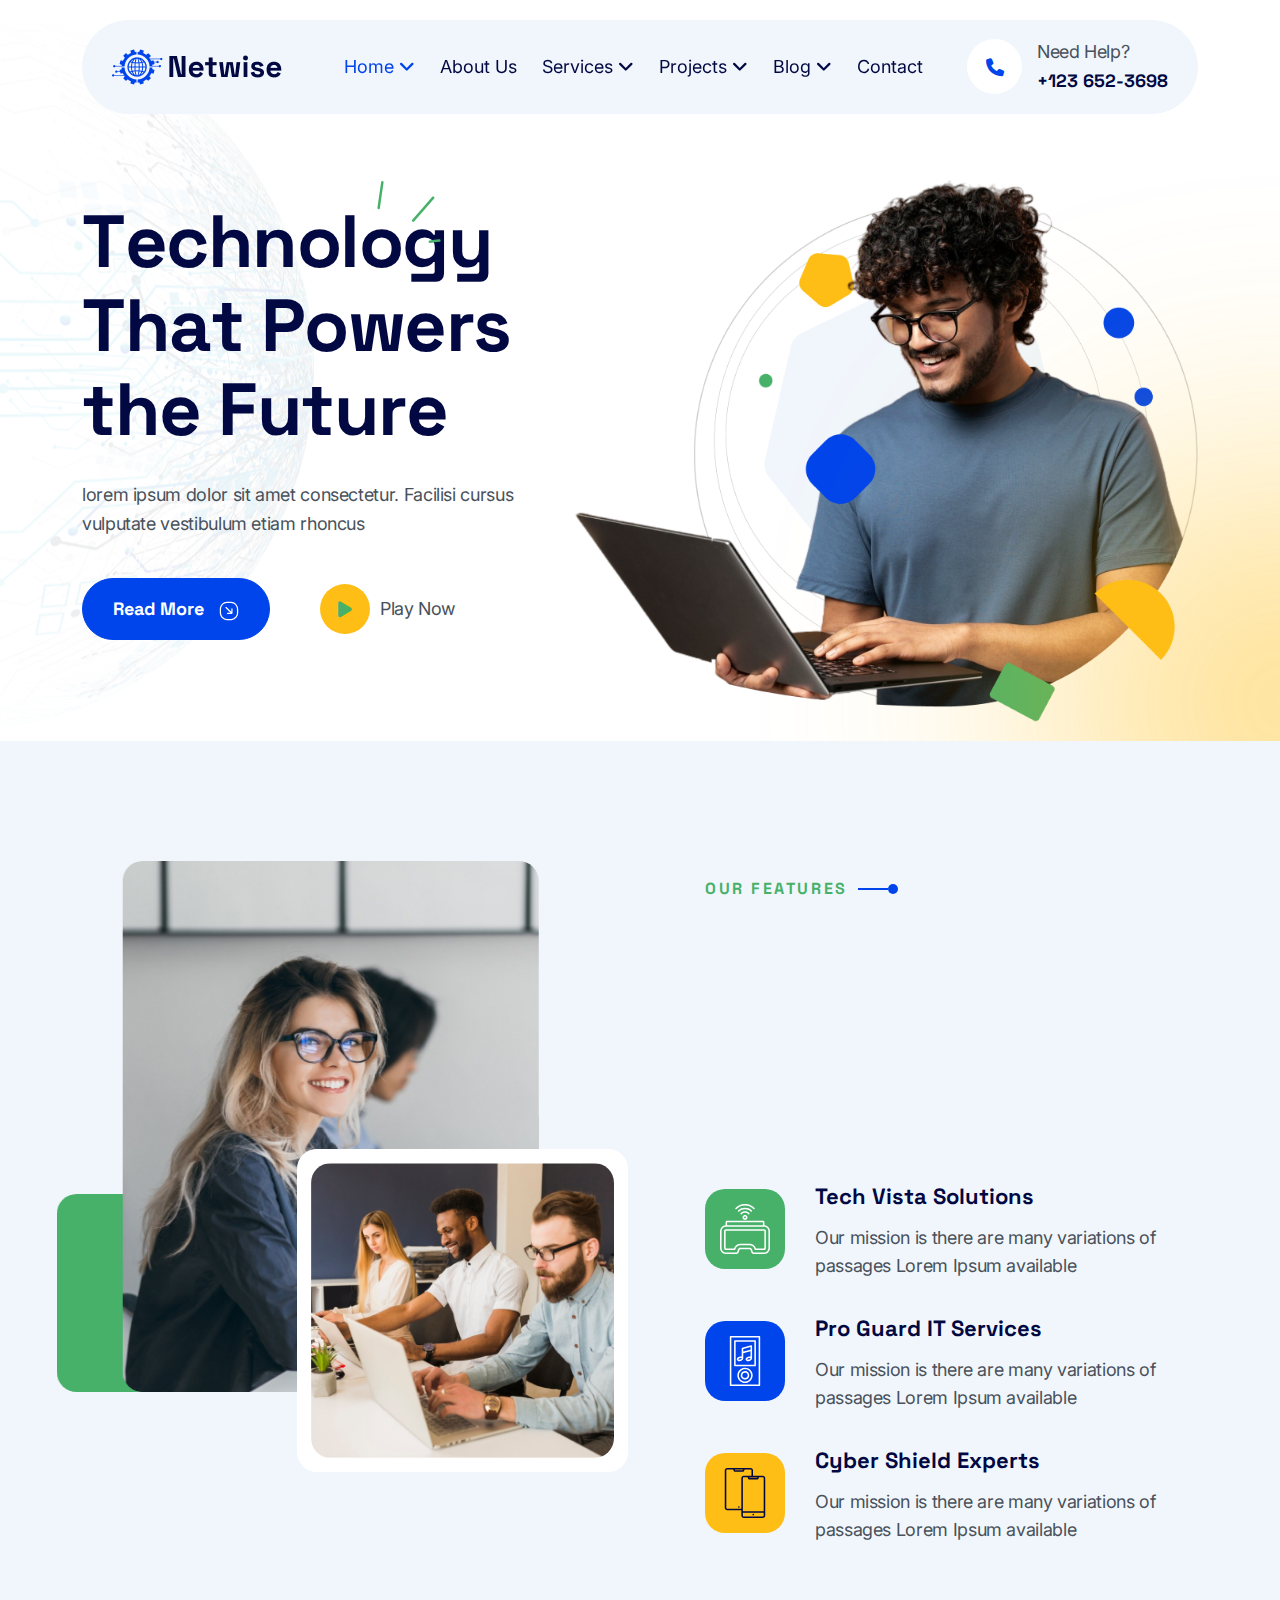
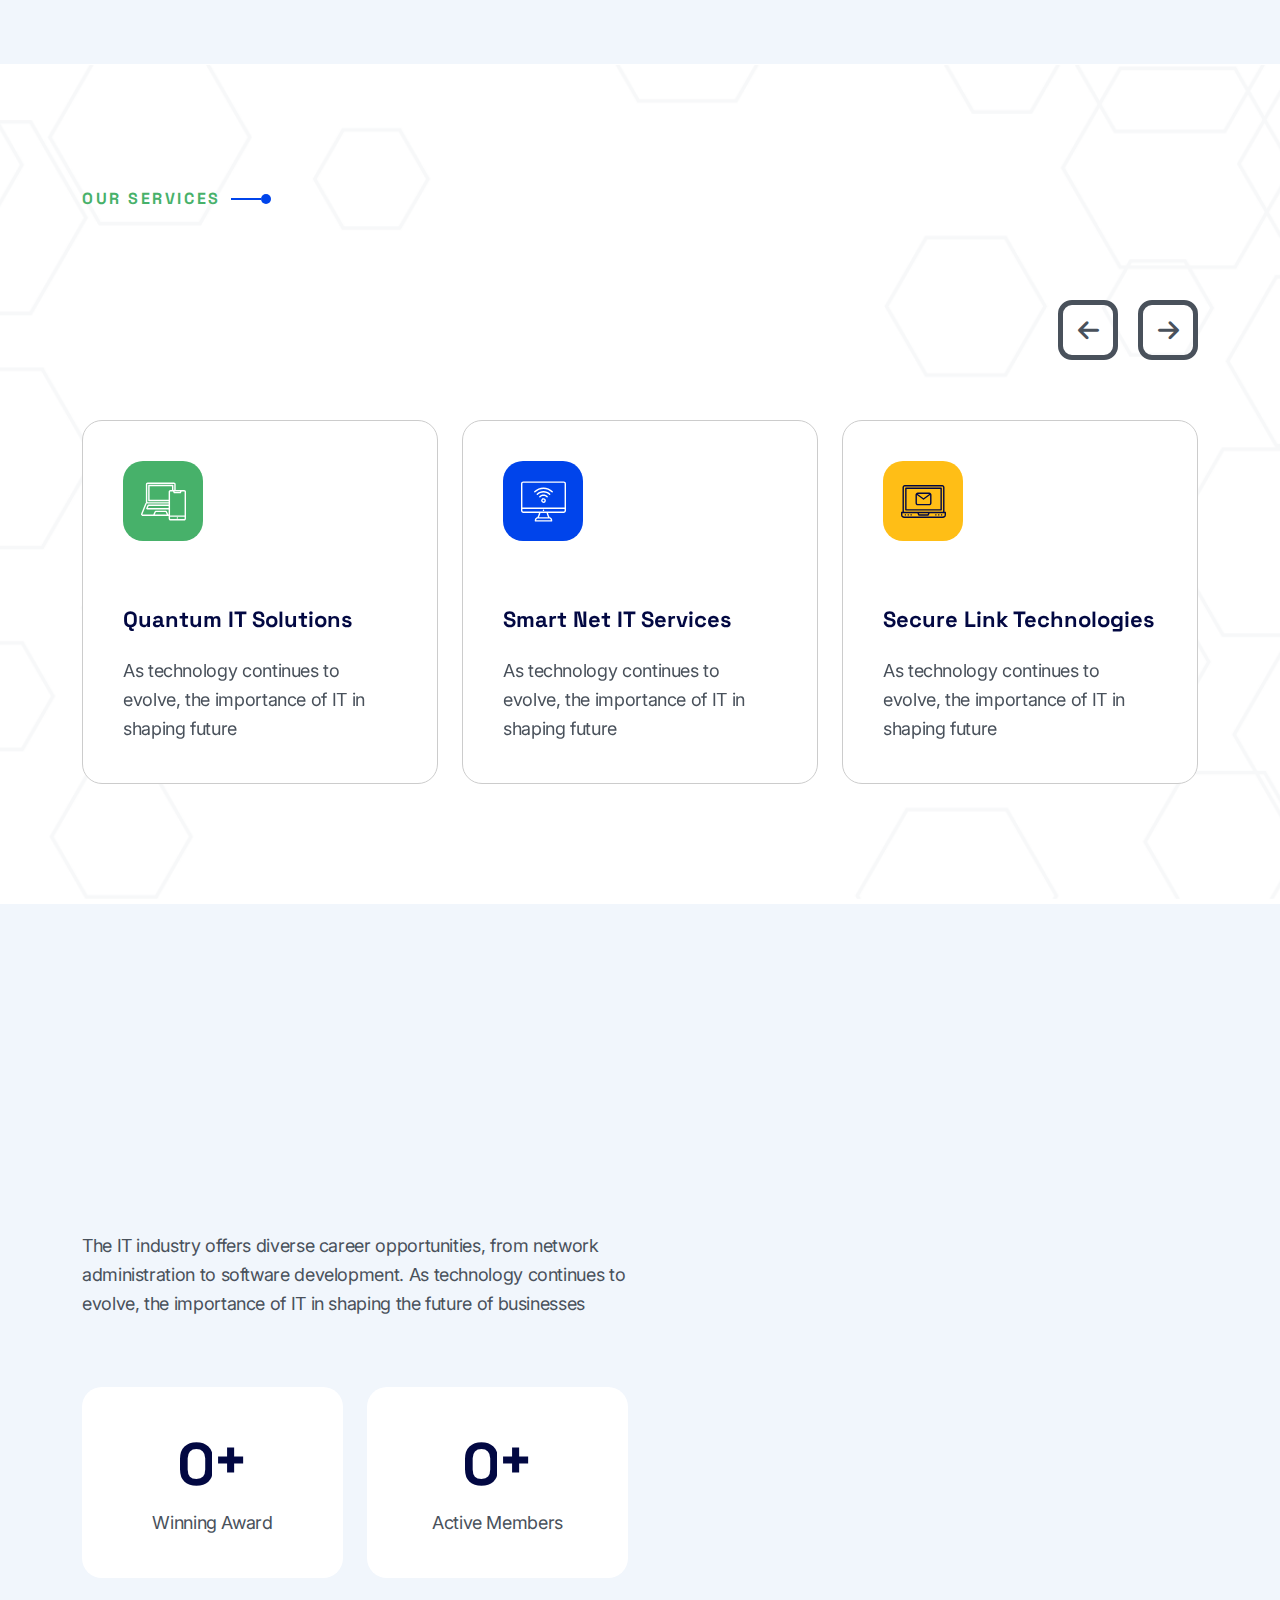
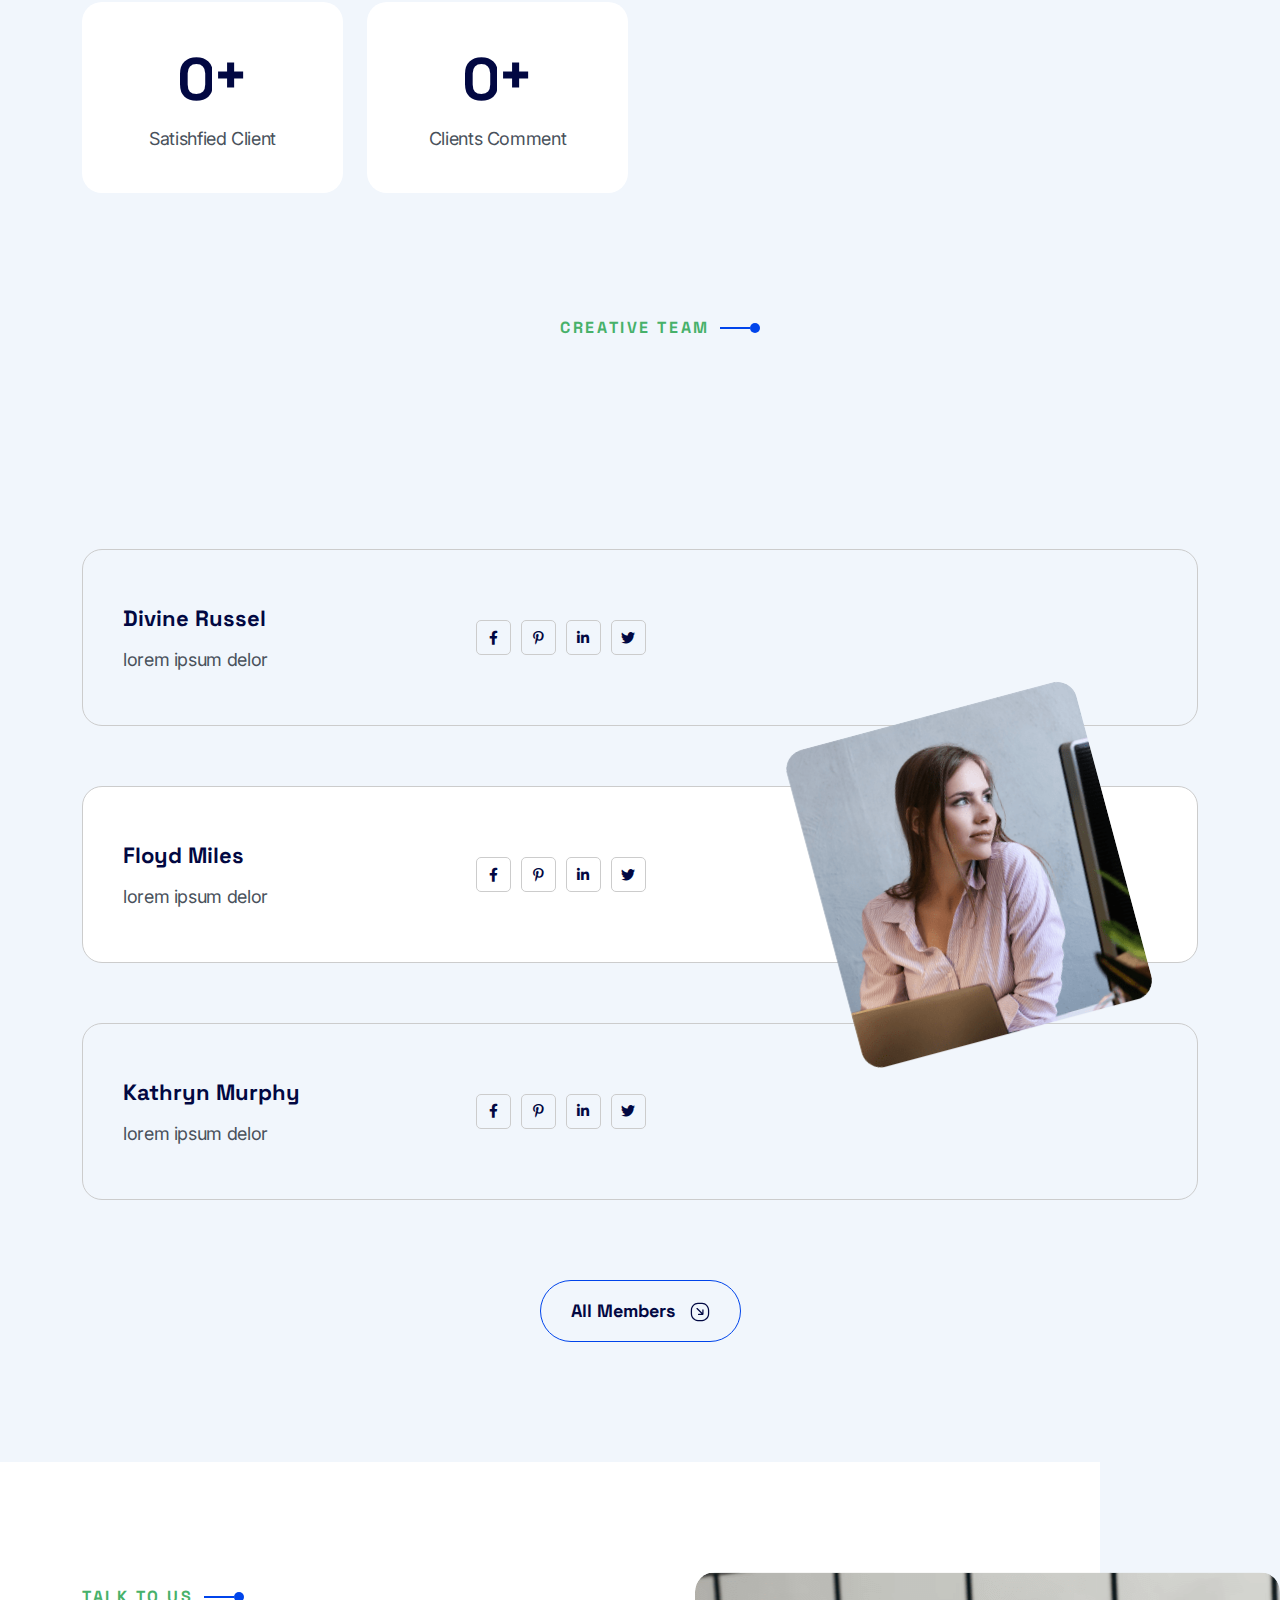
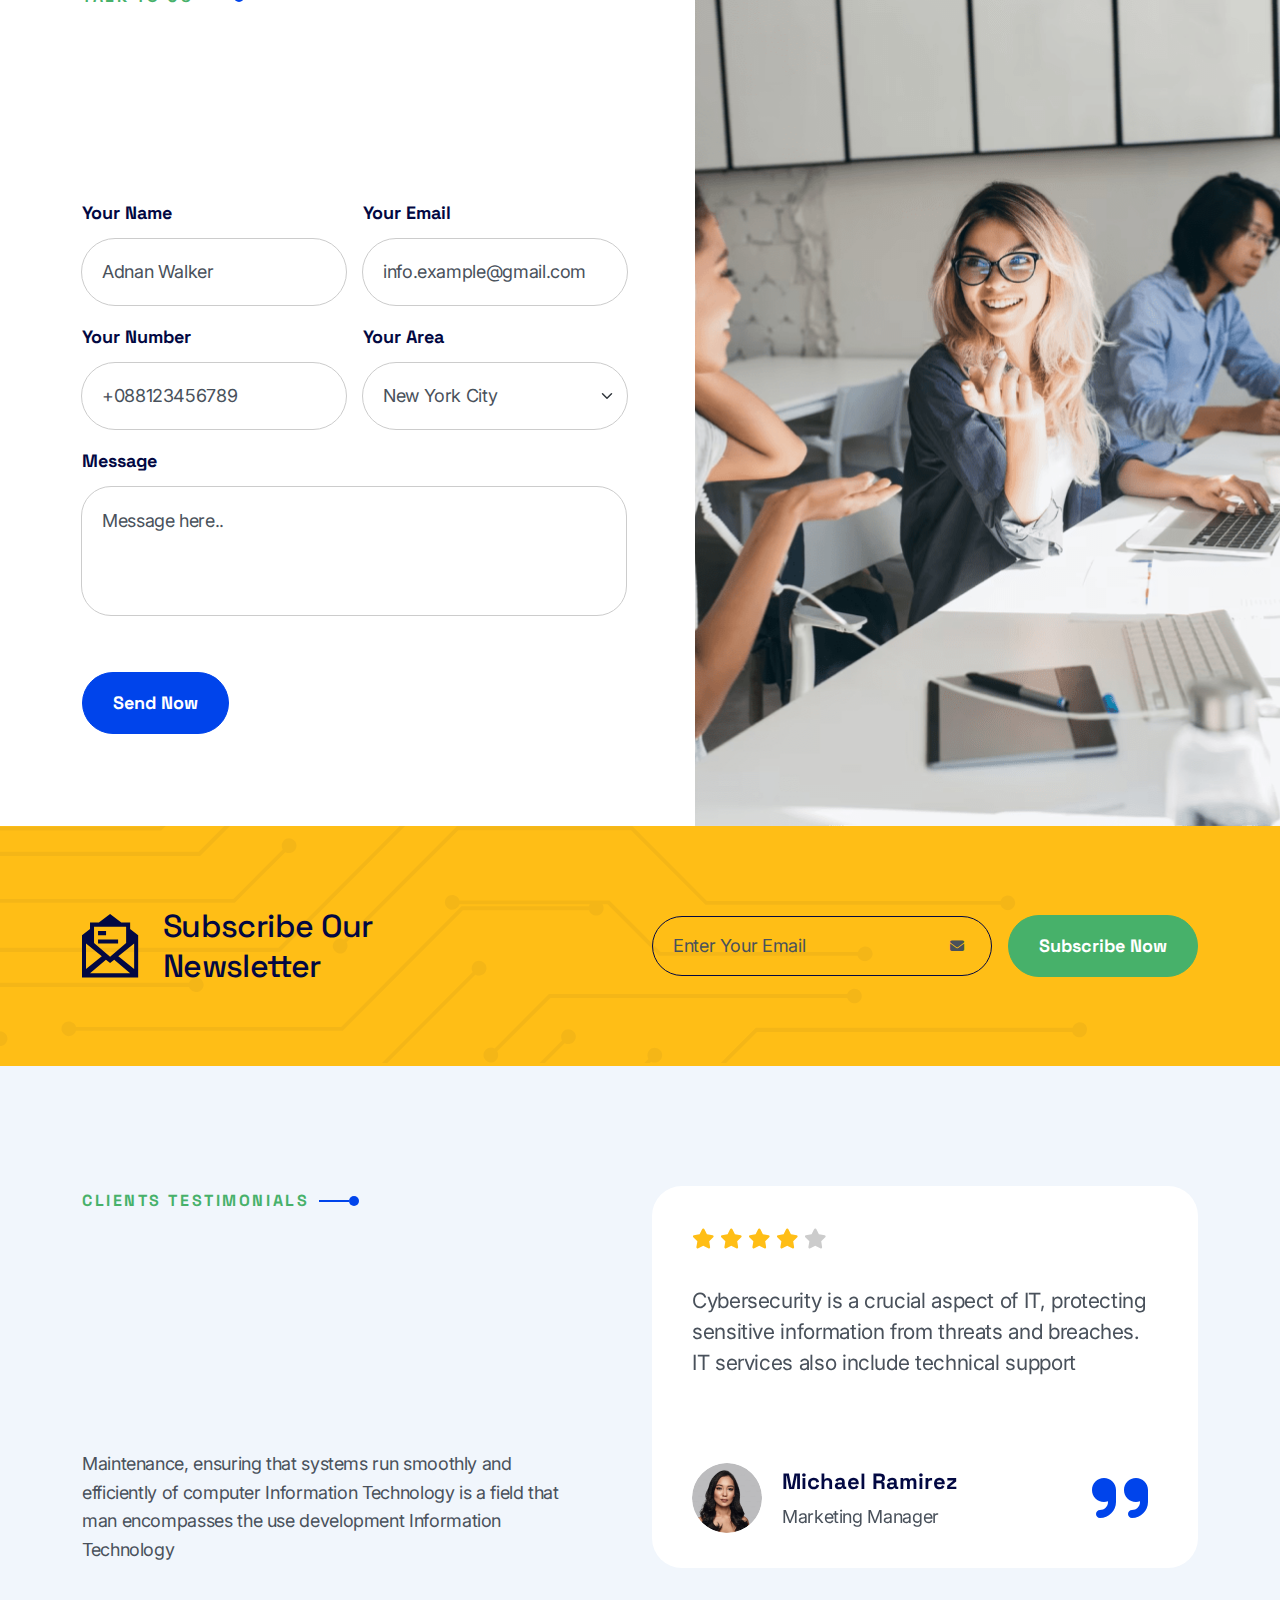
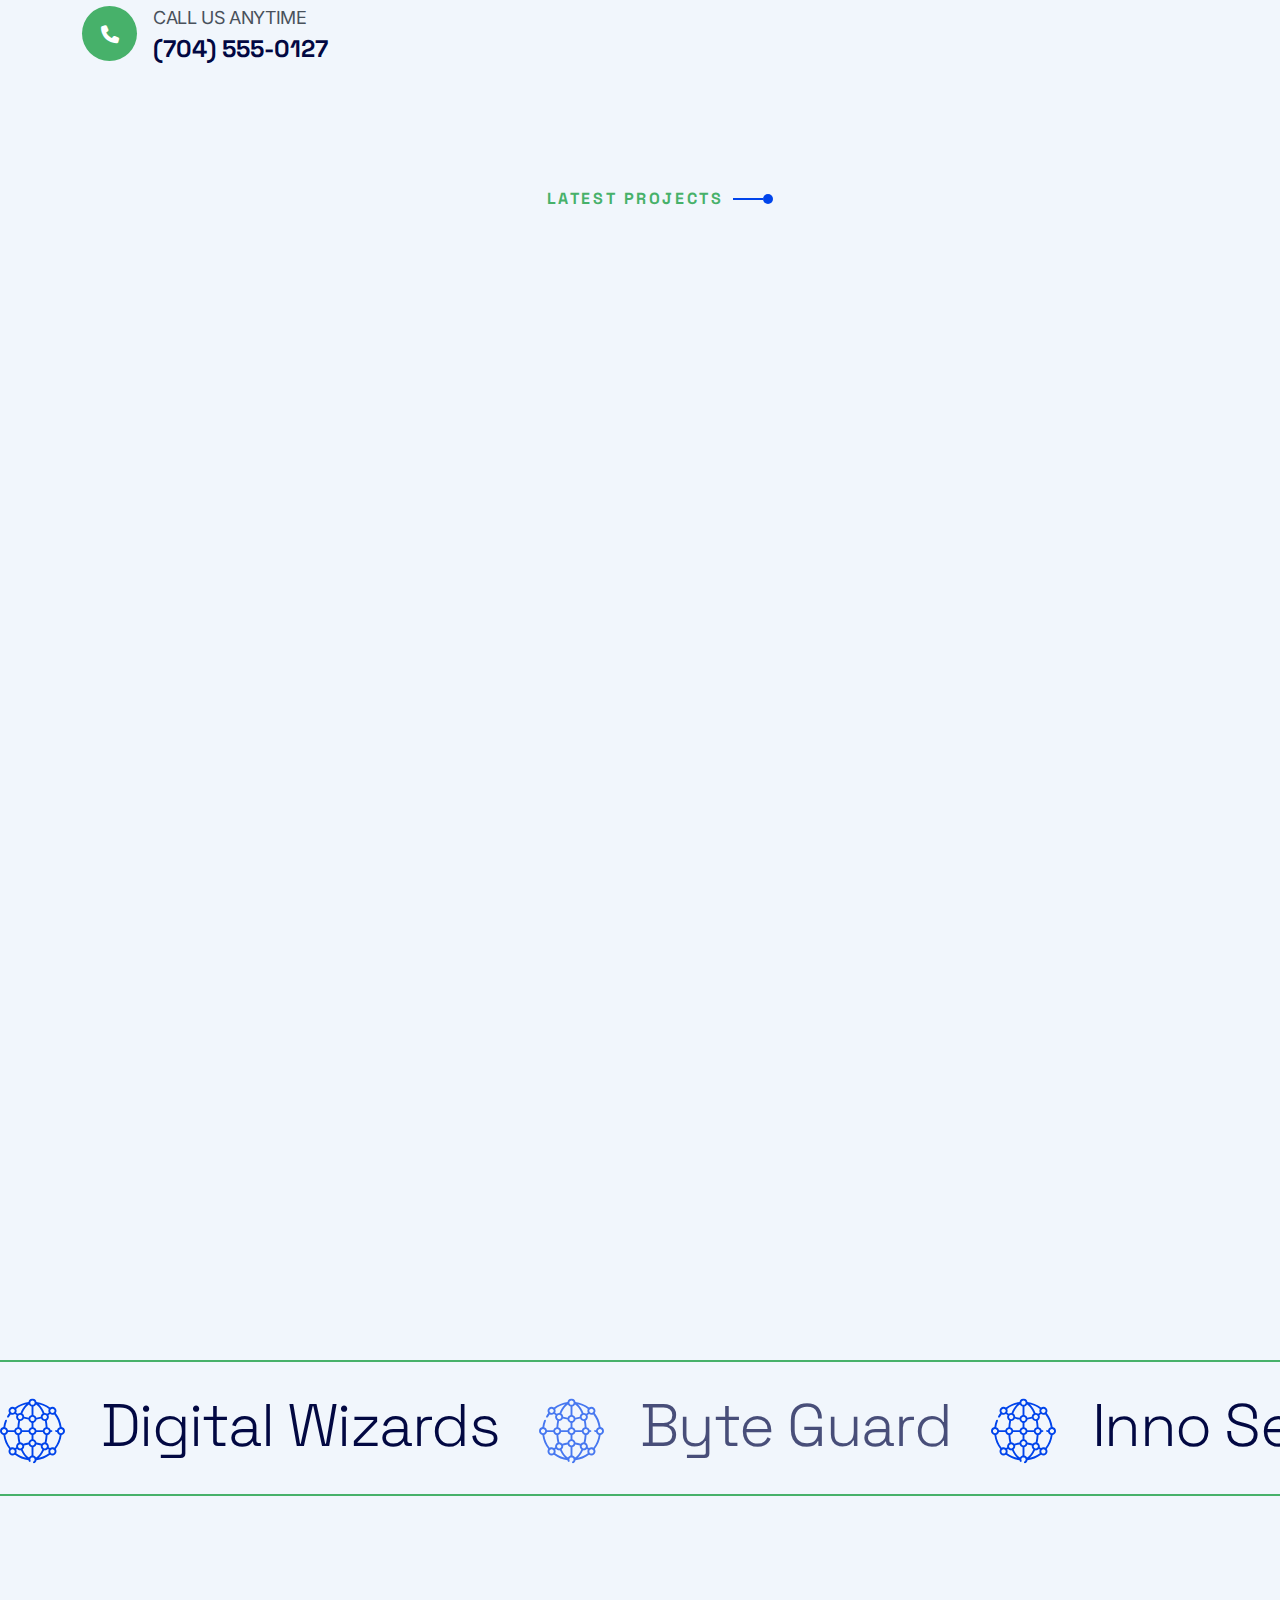
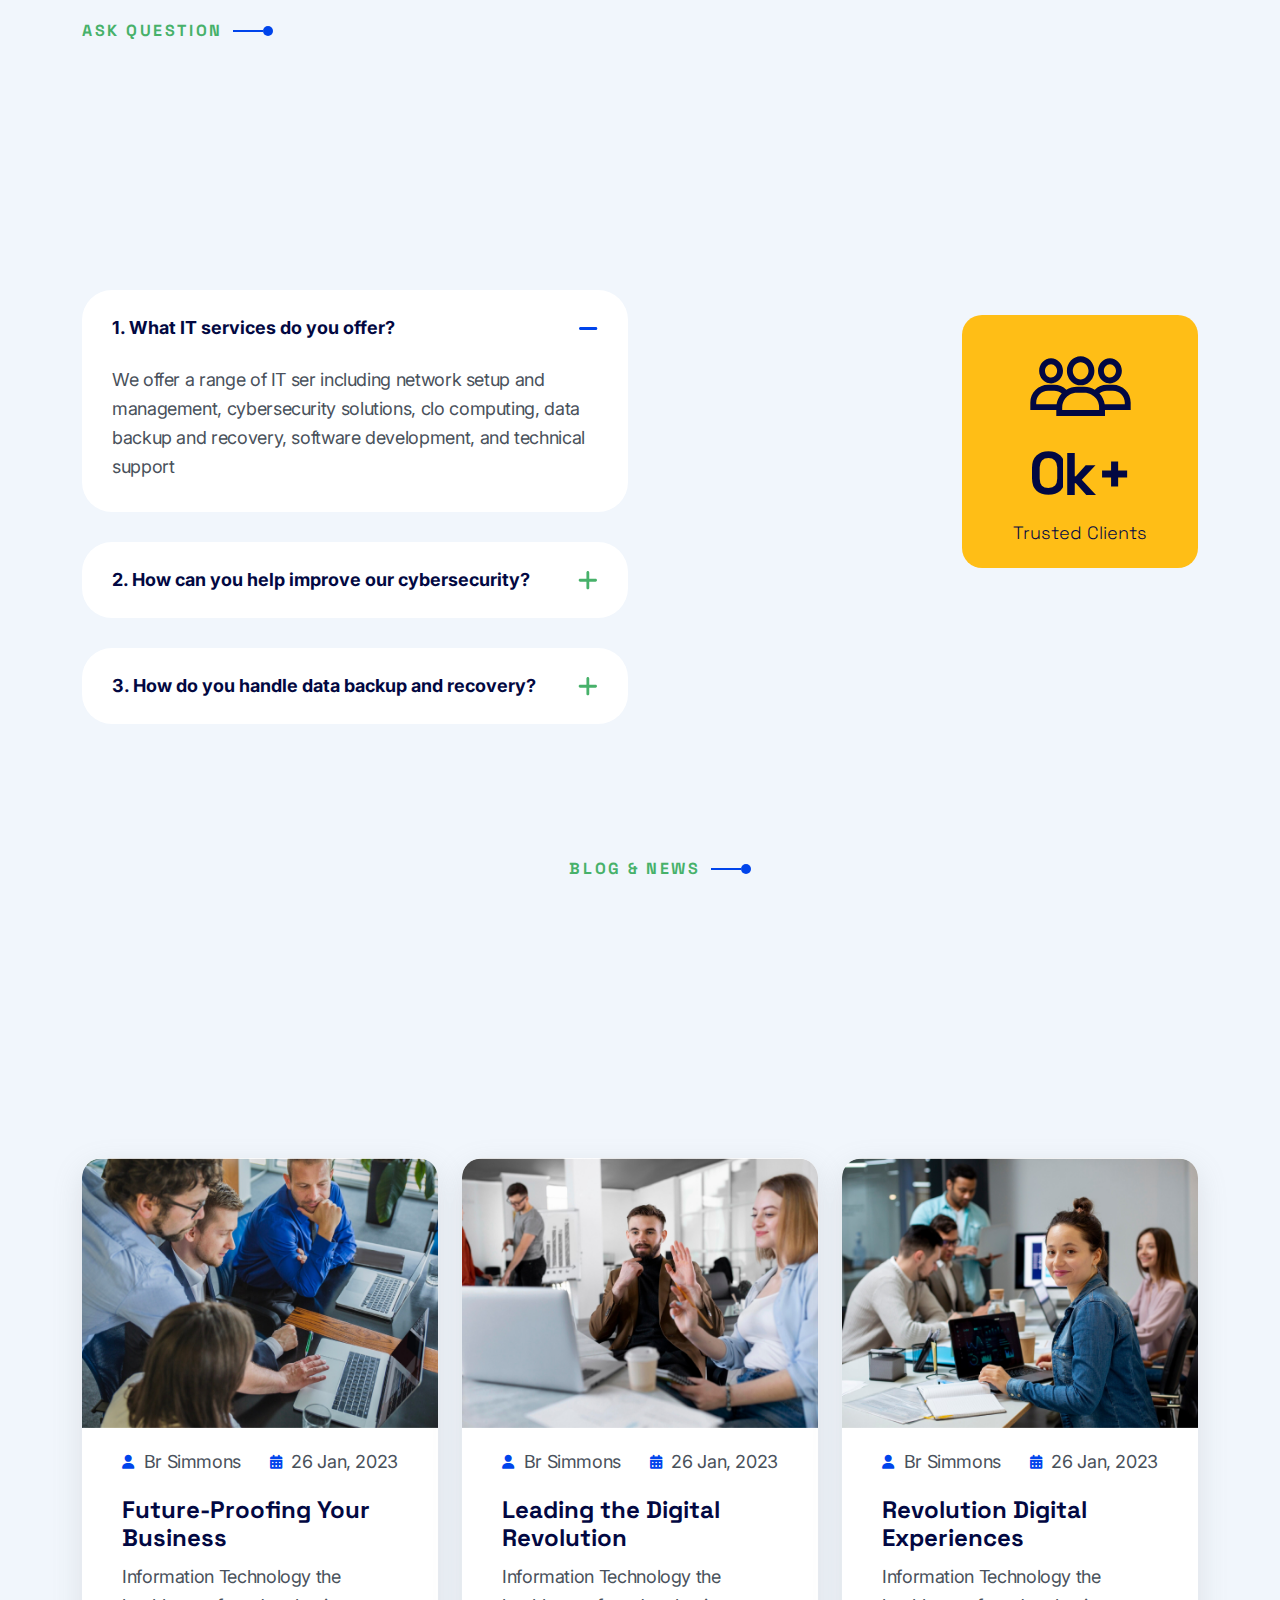
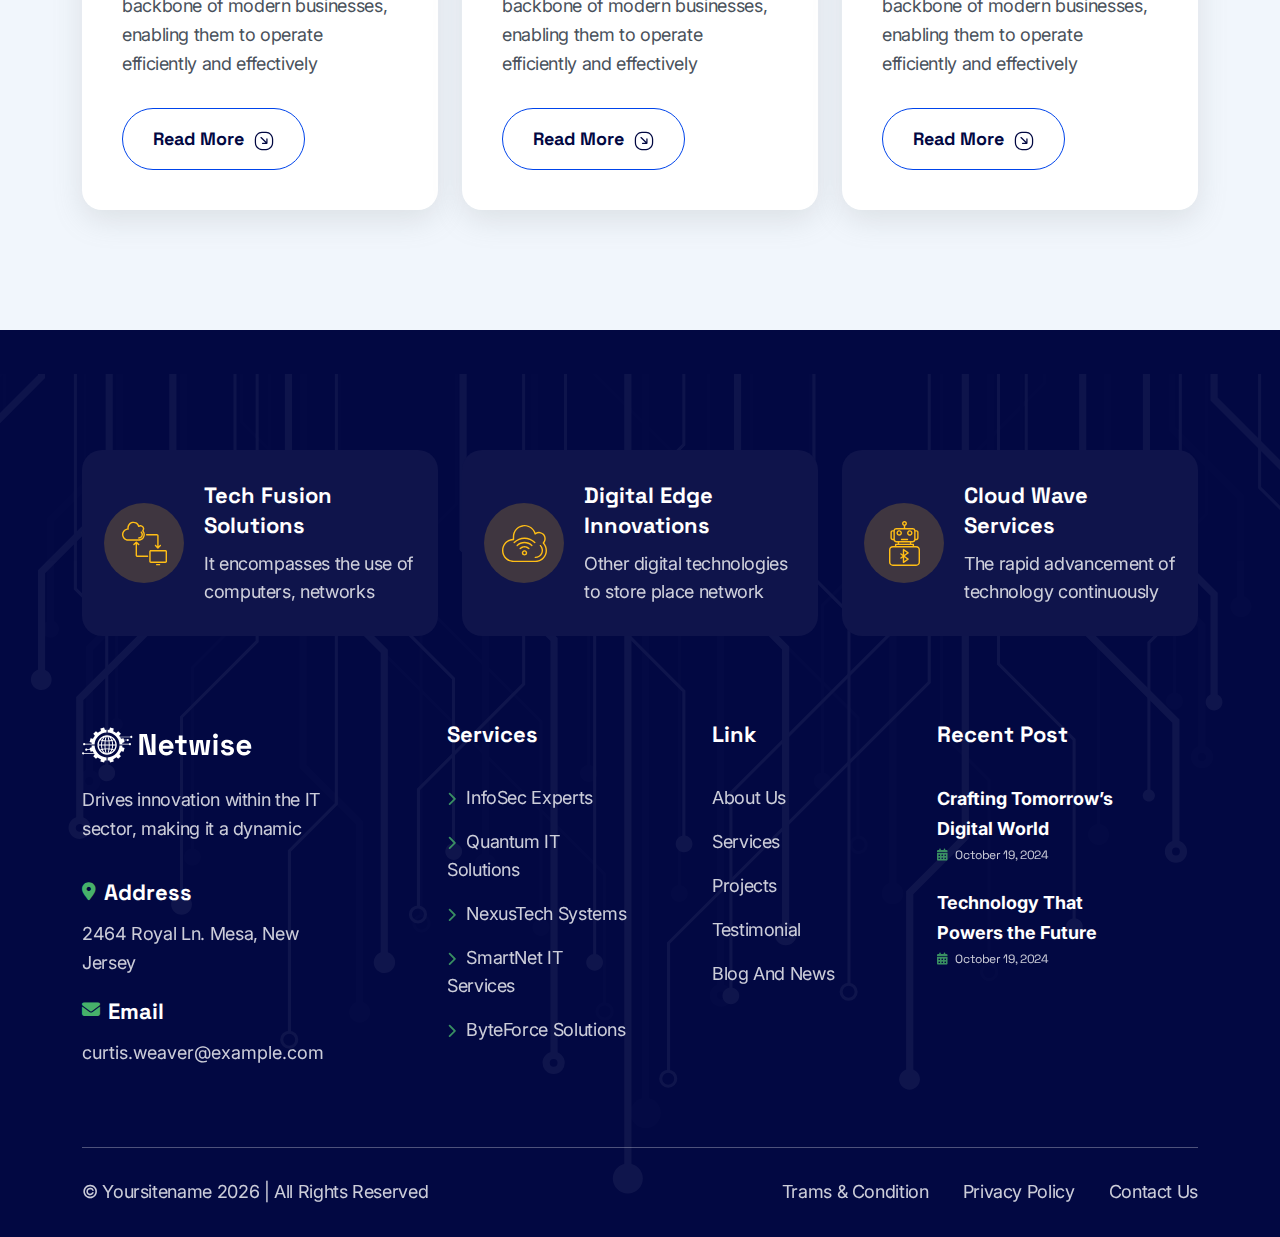
==== commit 5dd0b635: "gsap animation added with appear js" ====
--- a/index.html
+++ b/index.html
@@ -188,7 +188,7 @@
           <div class="col-lg-5 align-self-center">
             <div class="banner-content">
               <h1 class="banner-title position-relative">
-                Technology That Powers the Future
+               <span class="split-text right"> Technology That Powers the Future</span>
                 <img src="./assets/images/shapes/banner-title-shape.svg" alt="banner-title-shape.svg"
                   class="position-absolute title-shape" />
               </h1>
@@ -234,7 +234,7 @@
         <div class="row">
           <div class="col-lg-6">
             <div class="feature-img position-relative">
-              <div class="img-main rounded-20 position-relative">
+              <div class="img-main rounded-20 position-relative reveal left">
                 <img src="./assets/images/feature/feature-img-1.jpg" class="w-100 img-fluid rounded-20"
                   alt="feature-img-1" />
               </div>
@@ -248,7 +248,7 @@
             <div class="feature-content">
               <div class="section-title">
                 <h5 class="sub-title text-uppercase">Our Features</h5>
-                <h3 class="title text-capitalize">
+                <h3 class="title split-text right">
                   Connecting the dots of innovation
                 </h3>
               </div>
@@ -304,7 +304,7 @@
       <div class="container">
         <div class="section-title">
           <h5 class="sub-title text-uppercase">Our Services</h5>
-          <h3 class="title text-capitalize">
+          <h3 class="title split-text right">
             Smart Solutions for a Digital World
           </h3>
         </div>
@@ -354,7 +354,7 @@
     <section class="counter-section pt-120 section-bg">
       <div class="container">
         <div class="section-title">
-          <h3 class="title text-capitalize">
+          <h3 class="title split-text right">
             Connecting the Dots of Digital Innovation Worldwide!
           </h3>
         </div>
@@ -394,7 +394,7 @@
             </div>
           </div>
           <div class="col-lg-6">
-            <div class="img-area">
+            <div class="img-area reveal right">
               <img src="./assets/images/counter/counter-img.jpg" alt="counter-img" class="img-fluid rounded-20 w-100">
             </div>
           </div>
@@ -410,7 +410,7 @@
           <div class="col-lg-7 mx-auto">
             <div class="section-title text-center">
               <h5 class="sub-title text-uppercase">Creative Team</h5>
-              <h3 class="title text-capitalize">
+              <h3 class="title split-text right">
                 Technology that Moves You Forward
               </h3>
             </div>
@@ -521,7 +521,7 @@
             <div class="message-text">
               <div class="section-title mb-40 text-start ">
                 <h5 class="sub-title">Talk to us</h5>
-                <h3 class="title z-5">Shaping the Future
+                <h3 class="title split-text right z-5">Shaping the Future
                   with Technology</h3>
               </div>
               <form action="#" class="message-form">
@@ -1237,6 +1237,7 @@
   <script src="assets/js/gsap.js"></script>
   <script src="assets/js/gsap-scroll-trigger.js"></script>
   <script src="assets/js/gsap-split-text.js"></script>
+  <script src="assets/js/jquery.appear.js"></script>
   <script src="assets/js/odometer.min.js"></script>
   <script src="assets/js/slick.min.js"></script>
   <script src="assets/js/jquery.magnific-popup.js"></script>
--- a/assets/css/style.css
+++ b/assets/css/style.css
@@ -16,6 +16,7 @@
     D. Icon Box CSS
     E. Form Input CSS
     F. Back To Top Btn CSS
+    G. Page Header CSS
 03. Header CSS
 04. Banner CSS
 05. Feature CSS
@@ -520,6 +521,15 @@
   bottom: 24px;
 }
 
+/* Reveal image */
+.reveal {
+  visibility: hidden;
+  position: relative;
+  width: 100%;
+  height: 100%;
+  overflow: hidden !important;
+}
+
 /*=============================
 	03. Header CSS start
 ===============================*/
@@ -1196,6 +1206,9 @@
   background-position: center;
   background-repeat: no-repeat;
 }
+.service-section.style2 .service-card {
+  margin: 0 !important;
+}
 .service-section .section-title {
   margin-bottom: 60px;
 }
@@ -1759,9 +1772,6 @@
 .message-section-two .message-main .message-contact-info .contact-info li + li {
   margin-top: 58px;
 }
-.message-section-two.style2 {
-  padding-bottom: 0;
-}
 .message-section-two.style2 .message-main {
   border: 1px solid var(--border-color);
 }
@@ -2090,6 +2100,18 @@
 /*=============================
 	14. Faq Section CSS start
 ===============================*/
+.faq-section.style2 .accordion-item {
+  border: 1px solid var(--tertiary) !important;
+}
+.faq-section.style2 .clients {
+  background-color: var(--primary) !important;
+}
+.faq-section.style2 .clients .client-number {
+  color: white !important;
+}
+.faq-section.style2 .clients .trust {
+  color: white !important;
+}
 .faq-section .faq-body .accordion-button {
   color: var(--black);
   font-size: var(--font-size);
@@ -2653,6 +2675,12 @@
  Pricing Section Started
  ========================
  */
+.pricing-section.style2 .pricing-card {
+  background-color: var(--bg-one) !important;
+}
+.pricing-section.style2 .pricing-card:hover {
+  background-color: white !important;
+}
 .pricing-section .main-pricing {
   --bs-gutter-x: 30px;
   --bs-gutter-y: 30px;
@@ -2718,9 +2746,48 @@
   gap: 10px;
   -webkit-transition: var(--transition);
   transition: var(--transition);
-  background: white;
+  background: transparent;
 }
 .pricing-section .main-pricing .pricing-card .lower-content button:hover {
   background: var(--primary);
   color: white;
+}
+
+.page-header-section {
+  padding-top: 228px;
+  background: rgba(255, 189, 22, 0.05) !important;
+}
+.page-header-section .page-header-title {
+  font-size: 60px;
+  line-height: 68px; /* 113.333% */
+  letter-spacing: -1.48px;
+  margin-bottom: 30px;
+}
+.page-header-section .bread-crumb ul li {
+  color: var(--black);
+  text-align: right;
+  font-family: "Space Grotesk";
+  font-size: 22px;
+  font-style: normal;
+  font-weight: 700;
+  line-height: 36px; /* 163.636% */
+  position: relative;
+  padding: 0 20px;
+}
+.page-header-section .bread-crumb ul li::after {
+  font-family: "Font Awesome 6 Pro";
+  content: "\f105";
+  position: absolute;
+  top: 50%;
+  -webkit-transform: translateY(-50%);
+          transform: translateY(-50%);
+  right: -5px;
+  font-size: 16px;
+  color: var(--tertiary);
+}
+.page-header-section .bread-crumb ul li:last-child::after {
+  display: none;
+}
+.page-header-section .bread-crumb ul li a {
+  color: var(--black);
 }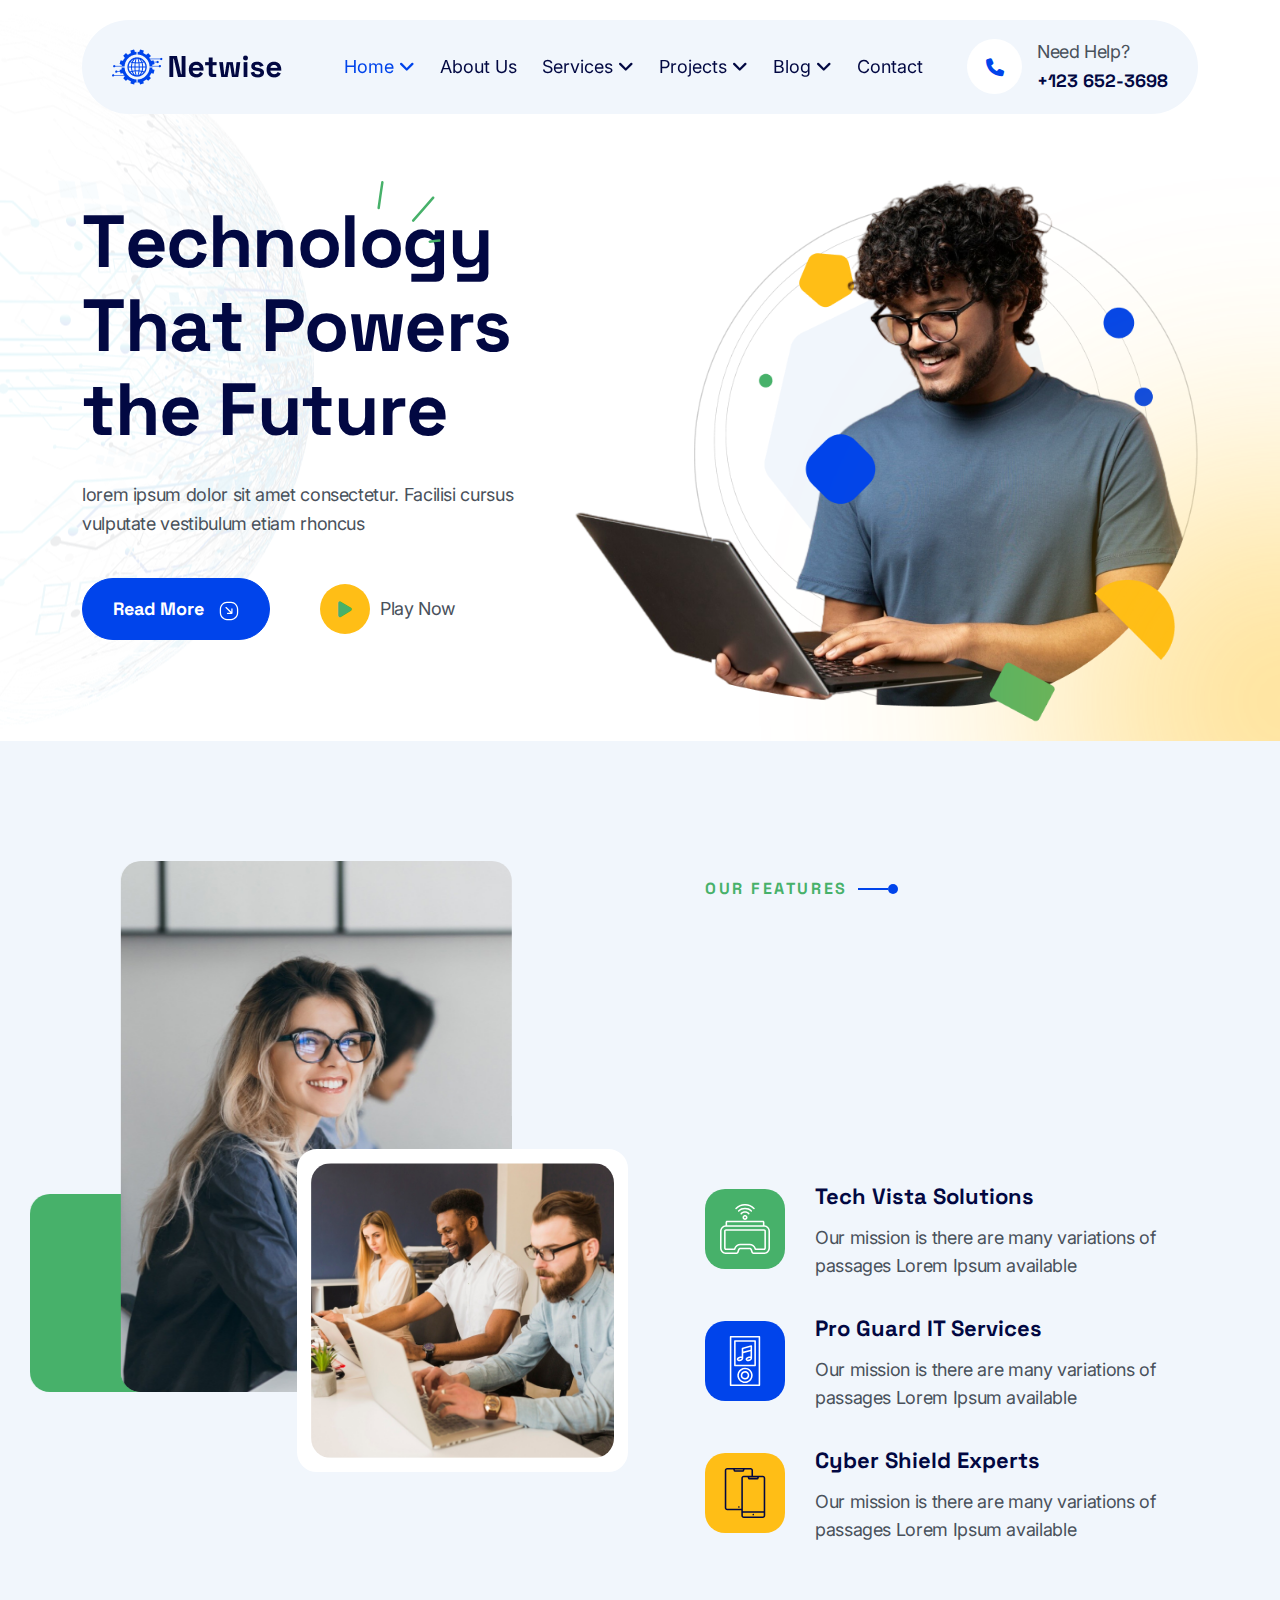
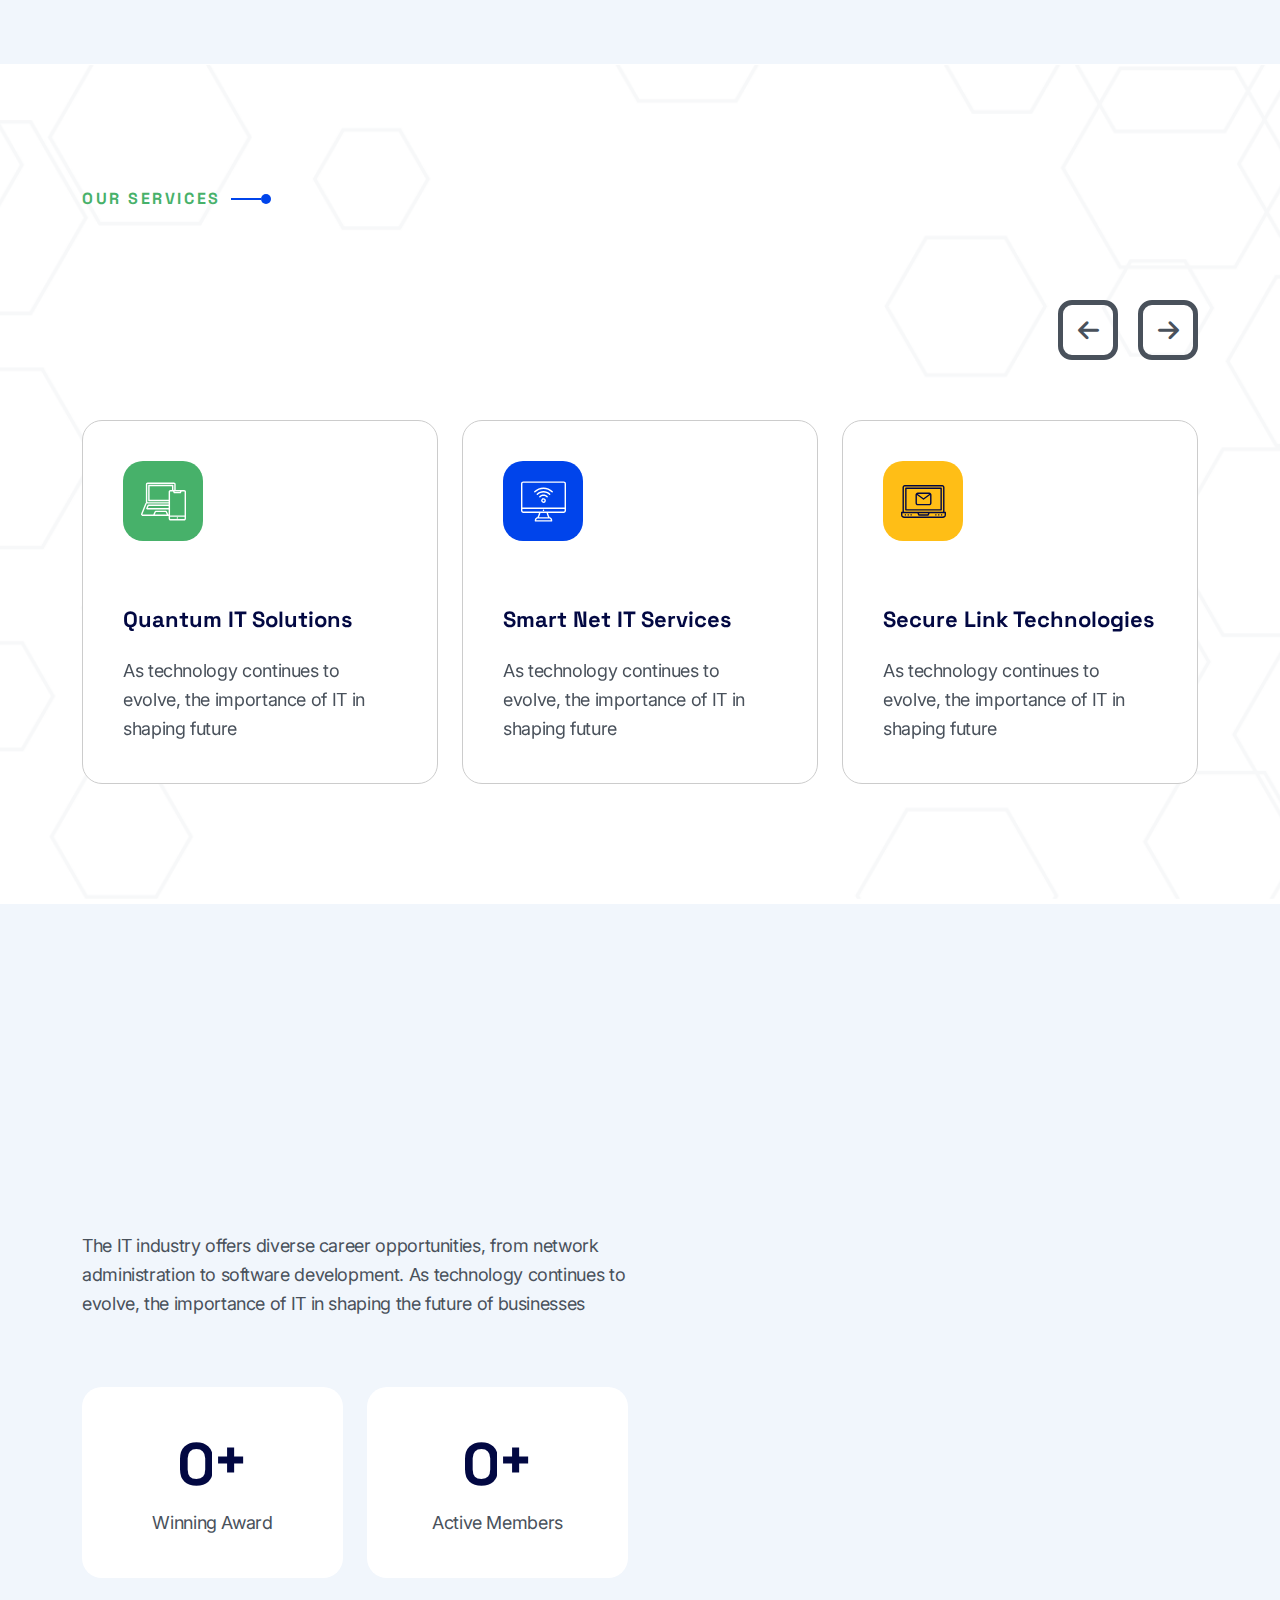
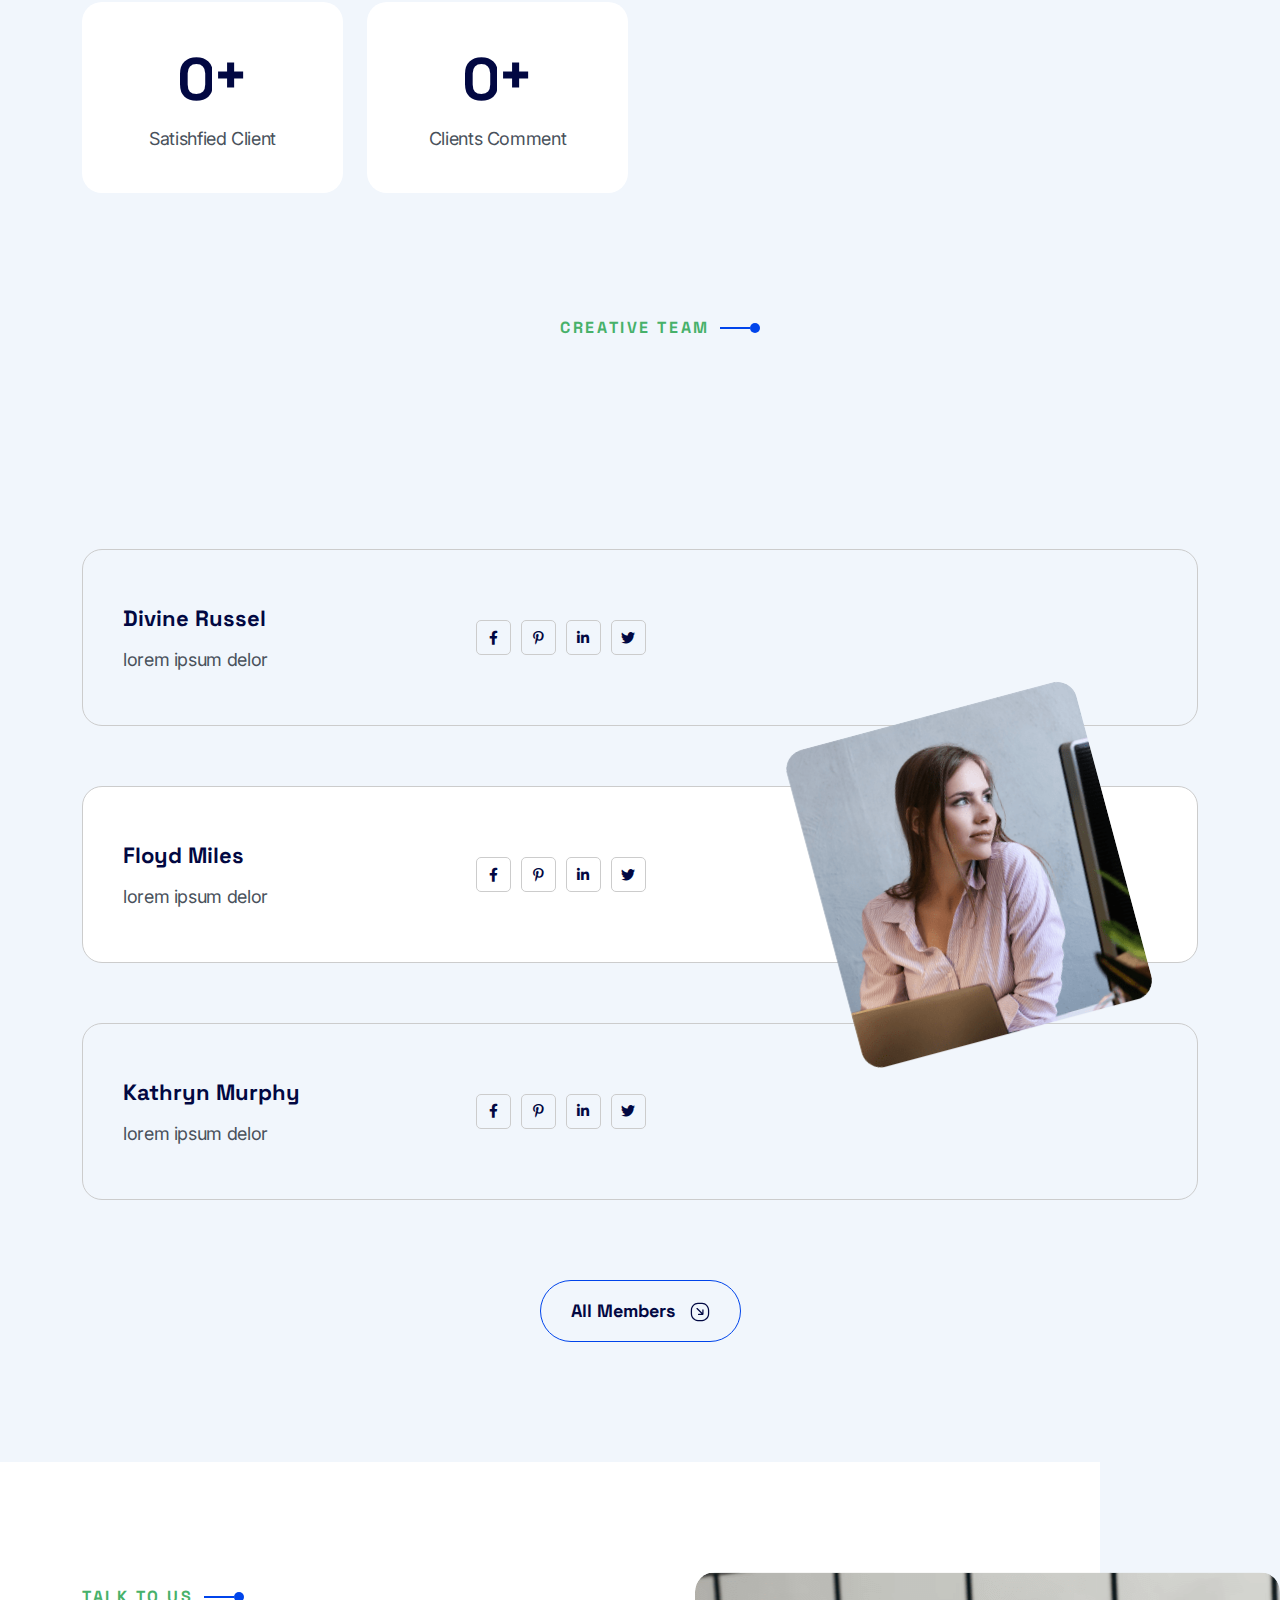
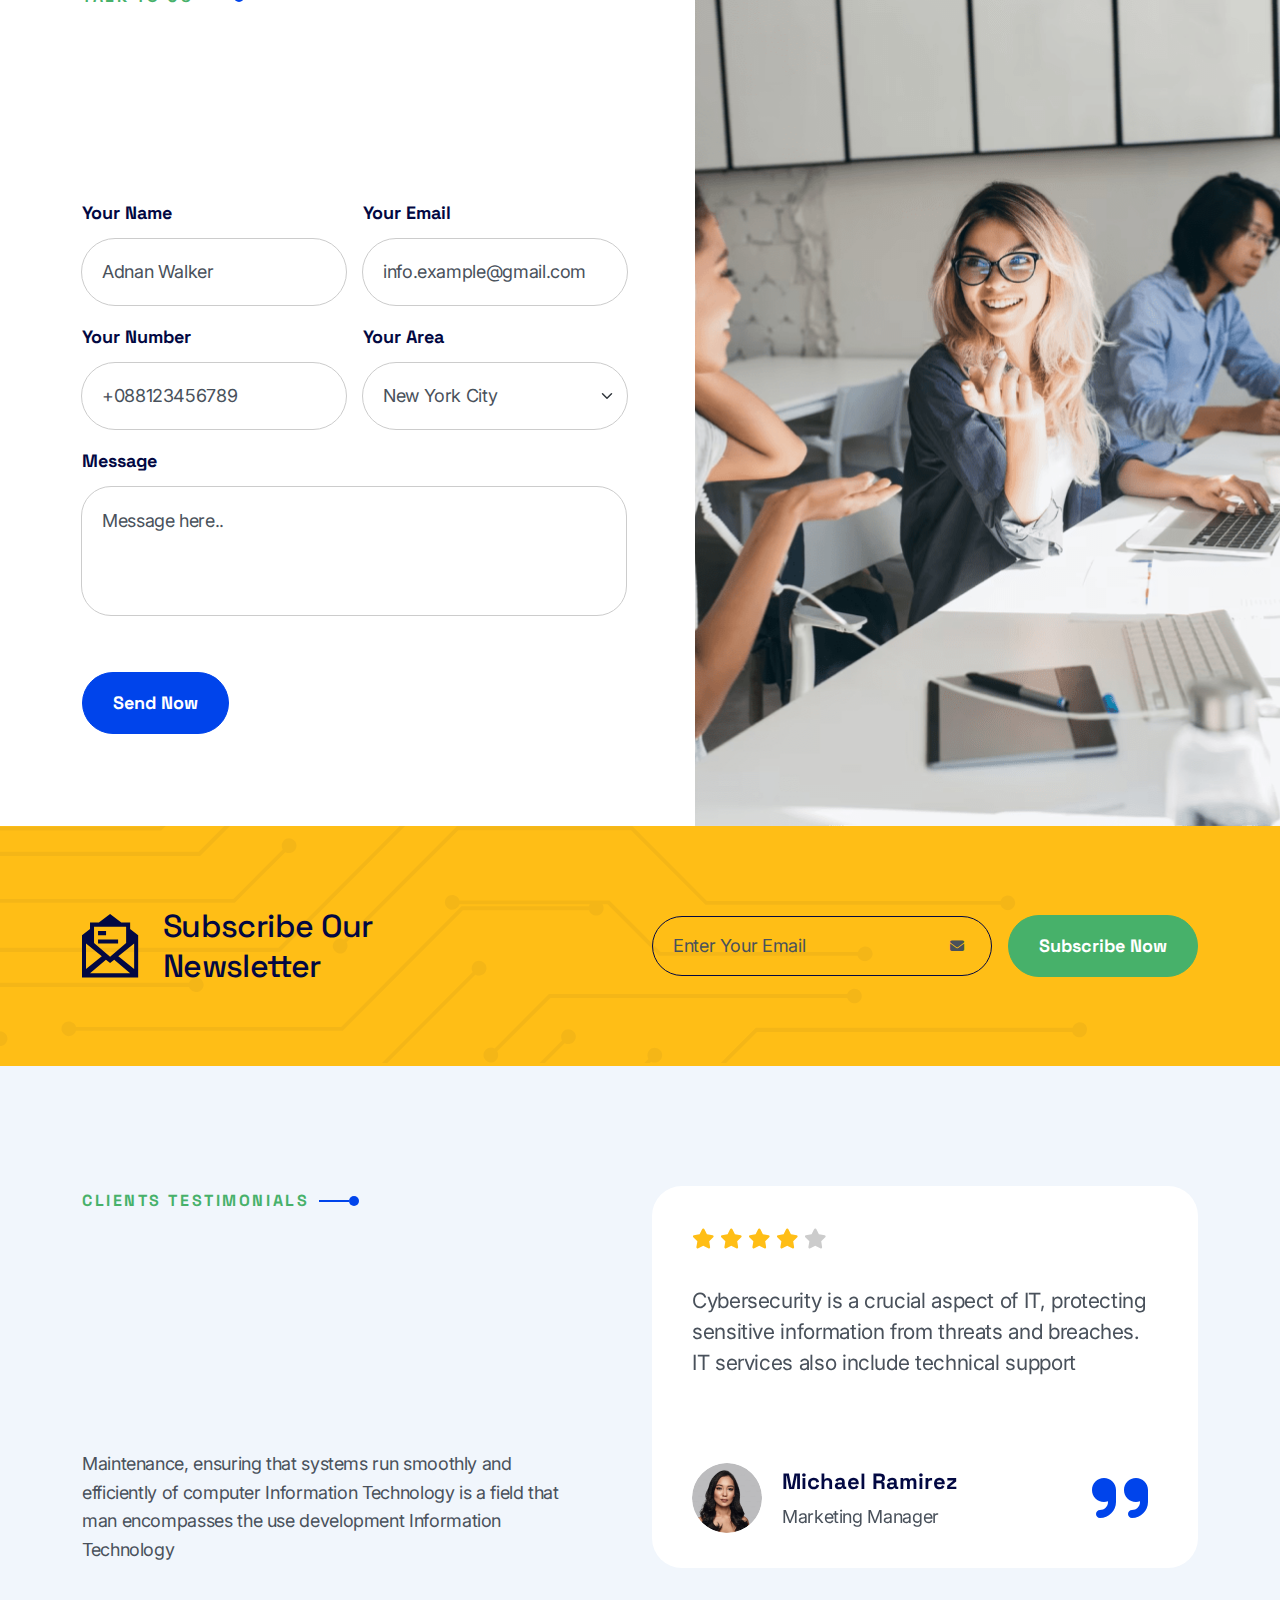
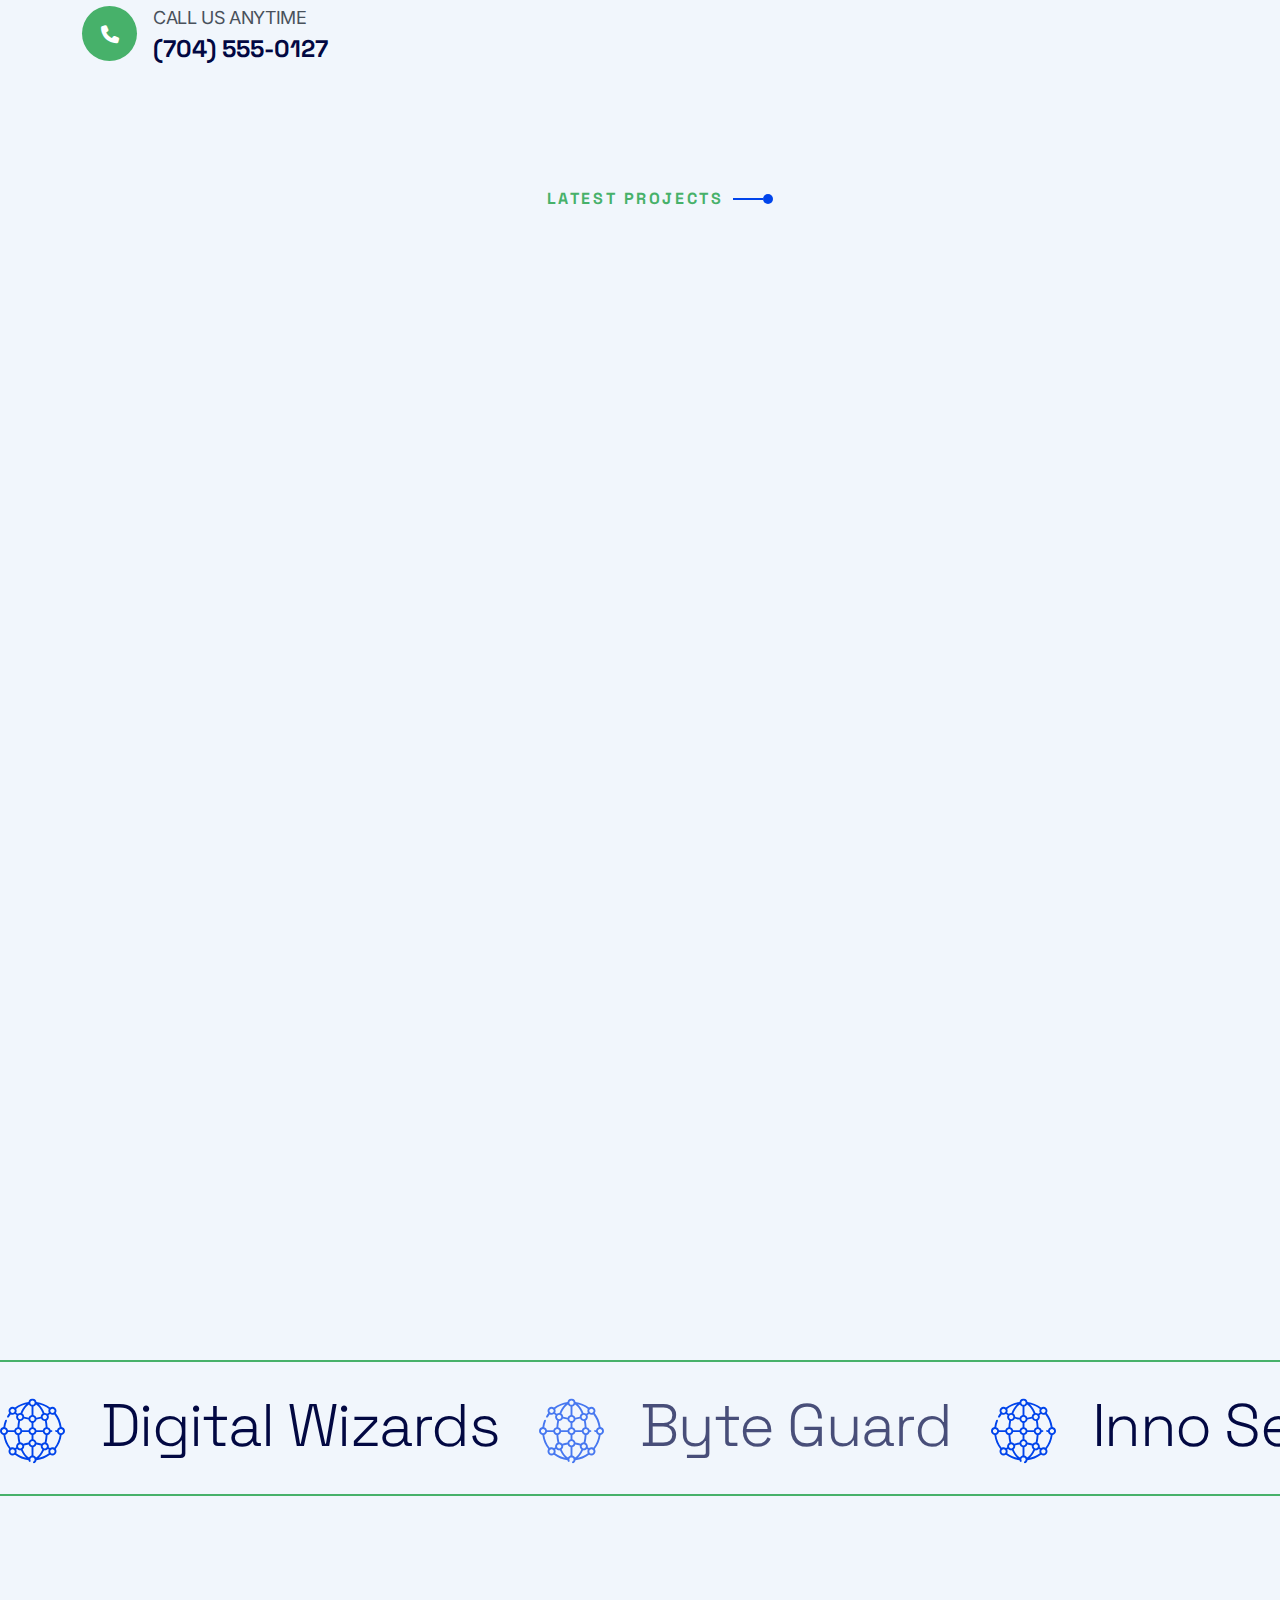
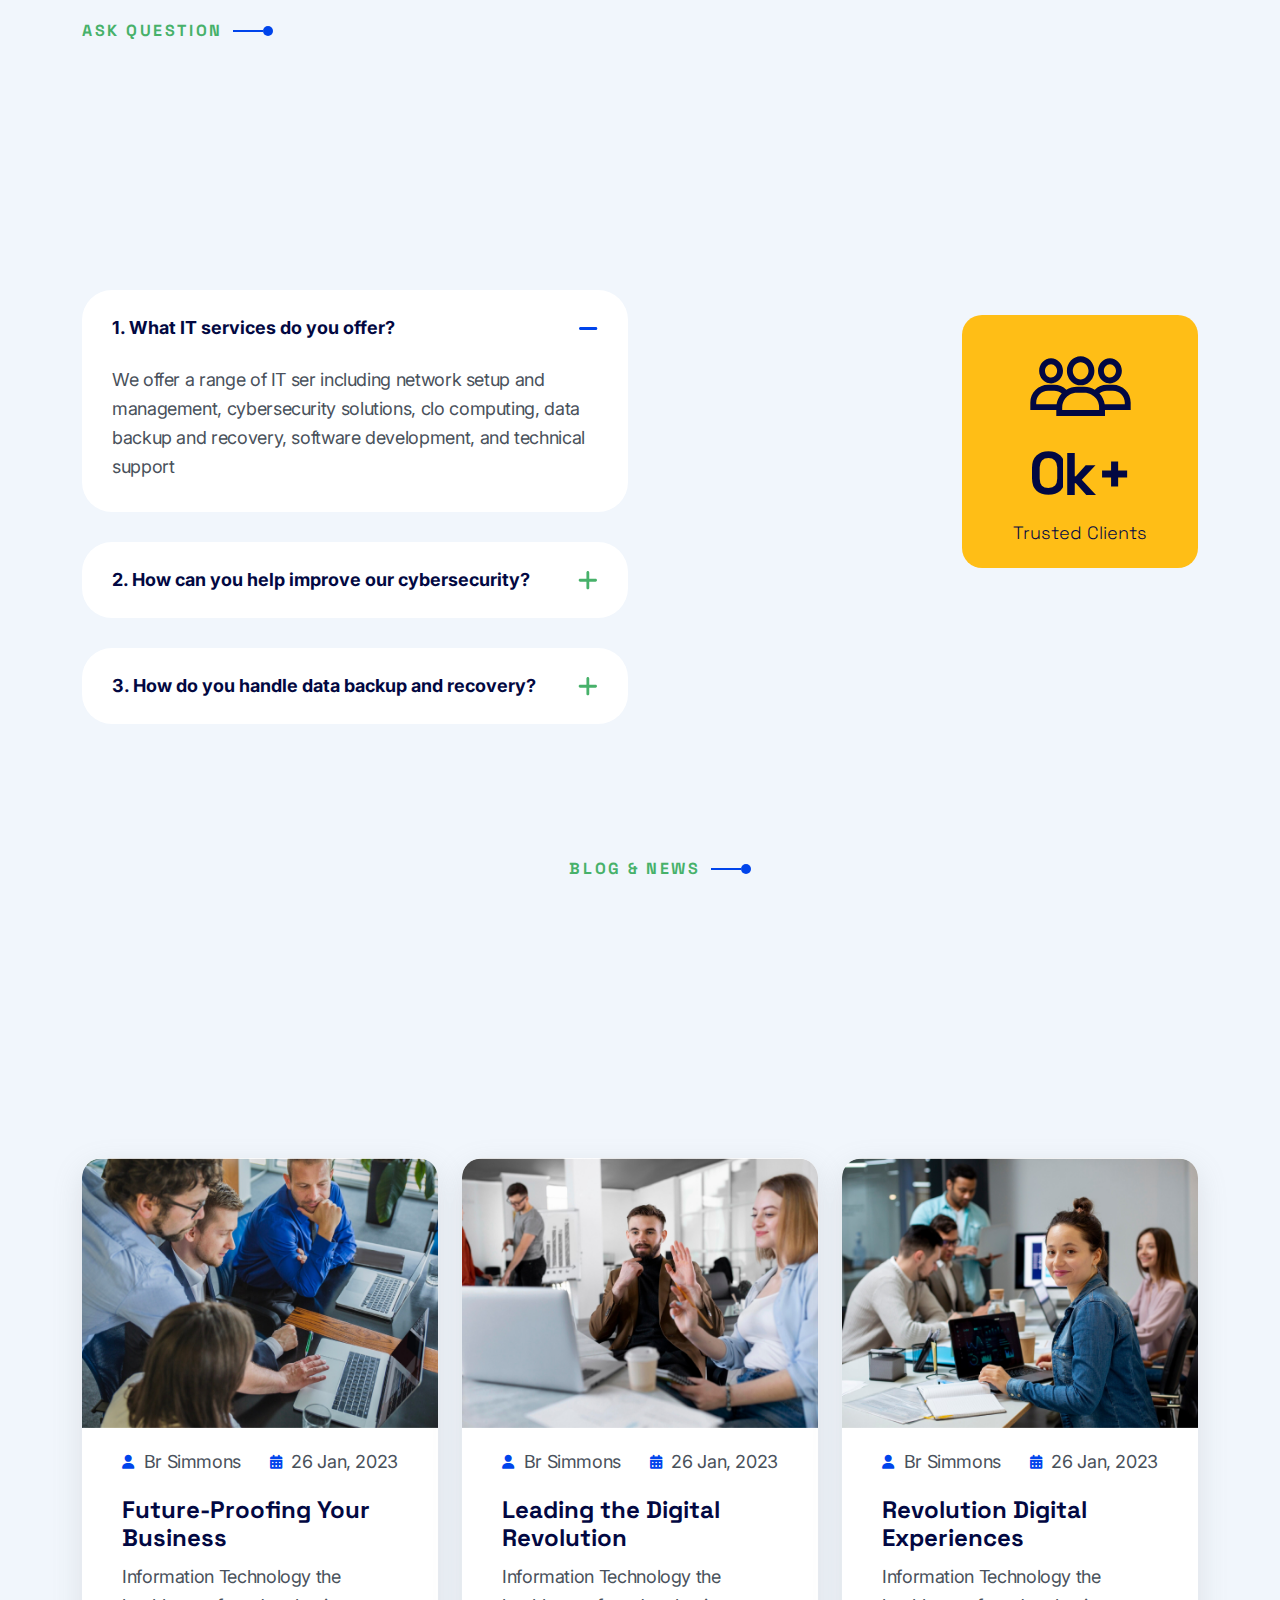
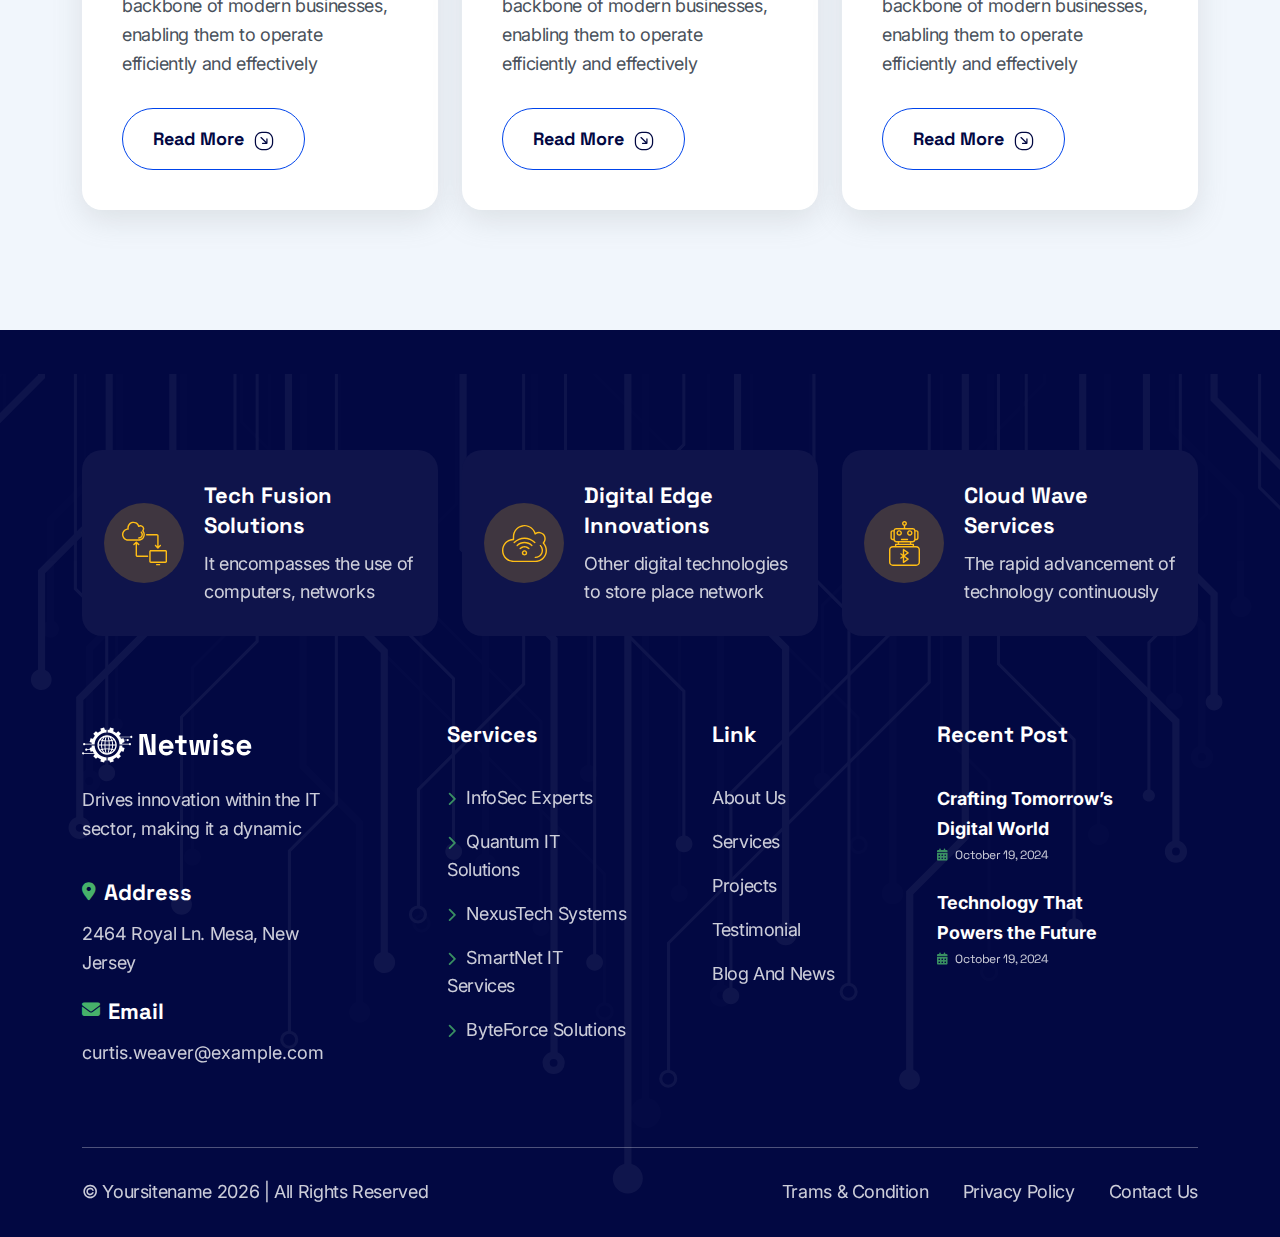
==== commit 7f83ab16: "preloader added" ====
--- a/index.html
+++ b/index.html
@@ -22,6 +22,16 @@
 </head>
 
 <body>
+  <!-- Preloader start -->
+  <div id="preloader">
+    <div class="loading-container">
+      <div class="loading"></div>
+      <div id="loading-icon">
+        <img width="65" src="assets/images/logo/logo-sm.svg" alt="logo-sm">
+      </div>
+    </div>
+  </div>
+  <!-- Preloader end -->
   <!-- Header section start -->
   <header class="header-section" id="sticky-header">
     <nav class="navbar navbar-expand-xl d-none d-xl-flex">
@@ -188,7 +198,7 @@
           <div class="col-lg-5 align-self-center">
             <div class="banner-content">
               <h1 class="banner-title position-relative">
-               <span class="split-text right"> Technology That Powers the Future</span>
+                <span class="split-text right"> Technology That Powers the Future</span>
                 <img src="./assets/images/shapes/banner-title-shape.svg" alt="banner-title-shape.svg"
                   class="position-absolute title-shape" />
               </h1>
@@ -211,7 +221,8 @@
                     </svg>
                   </span>
                 </a>
-                <a href="https://www.youtube.com/watch?v=aoO7FmObgyM" class="popup-youtube play-btn d-flex align-items-center">
+                <a href="https://www.youtube.com/watch?v=aoO7FmObgyM"
+                  class="popup-youtube play-btn d-flex align-items-center">
                   <span class="icon rounded-pill"><i class="fa-solid fa-play"></i></span>
                   Play Now</a>
               </div>
@@ -704,9 +715,9 @@
         </div>
       </div>
     </section>
-      <!-- Testimonial section end -->
-
-       <!-- Project section start -->
+    <!-- Testimonial section end -->
+
+    <!-- Project section start -->
     <section class="project-section section-bg">
       <div class="container">
         <div class="row">
@@ -803,42 +814,52 @@
         <div class="slider-item d-flex align-items-center">
           <h2 class="title">
             <img src="assets/images/icon/globe-icon.svg" alt="globe-icon">
-            Digital Wizards</h2>
+            Digital Wizards
+          </h2>
           <h2 class="title">
             <img src="assets/images/icon/globe-icon.svg" alt="globe-icon">
-            Byte Guard</h2>
+            Byte Guard
+          </h2>
           <h2 class="title">
             <img src="assets/images/icon/globe-icon.svg" alt="globe-icon">
-            Inno Secure</h2>
+            Inno Secure
+          </h2>
           <h2 class="title">
             <img src="assets/images/icon/globe-icon.svg" alt="globe-icon">
-            Cloud Guard</h2>
+            Cloud Guard
+          </h2>
           <h2 class="title">
             <img src="assets/images/icon/globe-icon.svg" alt="globe-icon">
-            Technologies</h2>
+            Technologies
+          </h2>
         </div>
         <div class="slider-item d-flex align-items-center">
           <h2 class="title">
             <img src="assets/images/icon/globe-icon.svg" alt="globe-icon">
-            Digital Wizards</h2>
+            Digital Wizards
+          </h2>
           <h2 class="title">
             <img src="assets/images/icon/globe-icon.svg" alt="globe-icon">
-            Byte Guard</h2>
+            Byte Guard
+          </h2>
           <h2 class="title">
             <img src="assets/images/icon/globe-icon.svg" alt="globe-icon">
-            Inno Secure</h2>
+            Inno Secure
+          </h2>
           <h2 class="title">
             <img src="assets/images/icon/globe-icon.svg" alt="globe-icon">
-            Cloud Guard</h2>
+            Cloud Guard
+          </h2>
           <h2 class="title">
             <img src="assets/images/icon/globe-icon.svg" alt="globe-icon">
-            Technologies</h2>
-        </div>
-      </div>
-     </section>
-     <!-- Text-Slider part end -->
-
-       <!-- Faq section start -->
+            Technologies
+          </h2>
+        </div>
+      </div>
+    </section>
+    <!-- Text-Slider part end -->
+
+    <!-- Faq section start -->
     <section class="faq-section section-bg">
       <div class="container">
         <div class="row">
@@ -930,7 +951,7 @@
     </section>
     <!-- Faq section end -->
 
-     <!-- Blog section start -->
+    <!-- Blog section start -->
     <section class="blog-section py-120 section-bg">
       <div class="container">
         <div class="row">
@@ -1073,11 +1094,11 @@
     </section>
     <!-- Blog section end -->
 
-  <!-- Back to top button start -->
-  <button class="scroll-to-top position-fixed">
-    <i class="fas fa-chevron-up"></i>
-  </button>
-  <!-- Back to top button end -->
+    <!-- Back to top button start -->
+    <button class="scroll-to-top position-fixed">
+      <i class="fas fa-chevron-up"></i>
+    </button>
+    <!-- Back to top button end -->
   </main>
   <!-- Main area end -->
   <!-- Footer section start -->
--- a/assets/css/style.css
+++ b/assets/css/style.css
@@ -17,6 +17,7 @@
     E. Form Input CSS
     F. Back To Top Btn CSS
     G. Page Header CSS
+    H. Preloader CSS
 03. Header CSS
 04. Banner CSS
 05. Feature CSS
@@ -530,6 +531,68 @@
   overflow: hidden !important;
 }
 
+/* H. Preloader CSS start */
+#preloader {
+  position: fixed;
+  top: 0;
+  left: 0;
+  right: 0;
+  bottom: 0;
+  z-index: 999999;
+  background-color: white !important;
+  display: -webkit-box;
+  display: -ms-flexbox;
+  display: flex;
+  -webkit-box-align: center;
+      -ms-flex-align: center;
+          align-items: center;
+  -webkit-box-pack: center;
+      -ms-flex-pack: center;
+          justify-content: center;
+}
+#preloader .loading-container {
+  margin: 40px auto;
+}
+#preloader .loading-container .loading {
+  height: 120px;
+  position: relative;
+  width: 120px;
+  border-radius: 100%;
+  border: 1px solid transparent;
+  border-color: transparent var(--tertiary) transparent var(--tertiary);
+  -webkit-animation: rotate-loading 1.5s linear 0s infinite normal;
+          animation: rotate-loading 1.5s linear 0s infinite normal;
+  -webkit-transform-origin: 50% 50%;
+          transform-origin: 50% 50%;
+}
+#preloader .loading-container #loading-icon {
+  position: absolute;
+  top: 50%;
+  left: 50%;
+  -webkit-transform: translate(-50%, -50%);
+          transform: translate(-50%, -50%);
+}
+@-webkit-keyframes rotate-loading {
+  0% {
+    -webkit-transform: rotate(0deg);
+            transform: rotate(0deg);
+  }
+  100% {
+    -webkit-transform: rotate(360deg);
+            transform: rotate(360deg);
+  }
+}
+@keyframes rotate-loading {
+  0% {
+    -webkit-transform: rotate(0deg);
+            transform: rotate(0deg);
+  }
+  100% {
+    -webkit-transform: rotate(360deg);
+            transform: rotate(360deg);
+  }
+}
+
 /*=============================
 	03. Header CSS start
 ===============================*/
@@ -1056,7 +1119,6 @@
   font-size: 92px;
   line-height: 100px; /* 108.655% */
   letter-spacing: -1.841px;
-  text-transform: capitalize;
 }
 .banner-section-two .banner-content .banner-info {
   color: white;
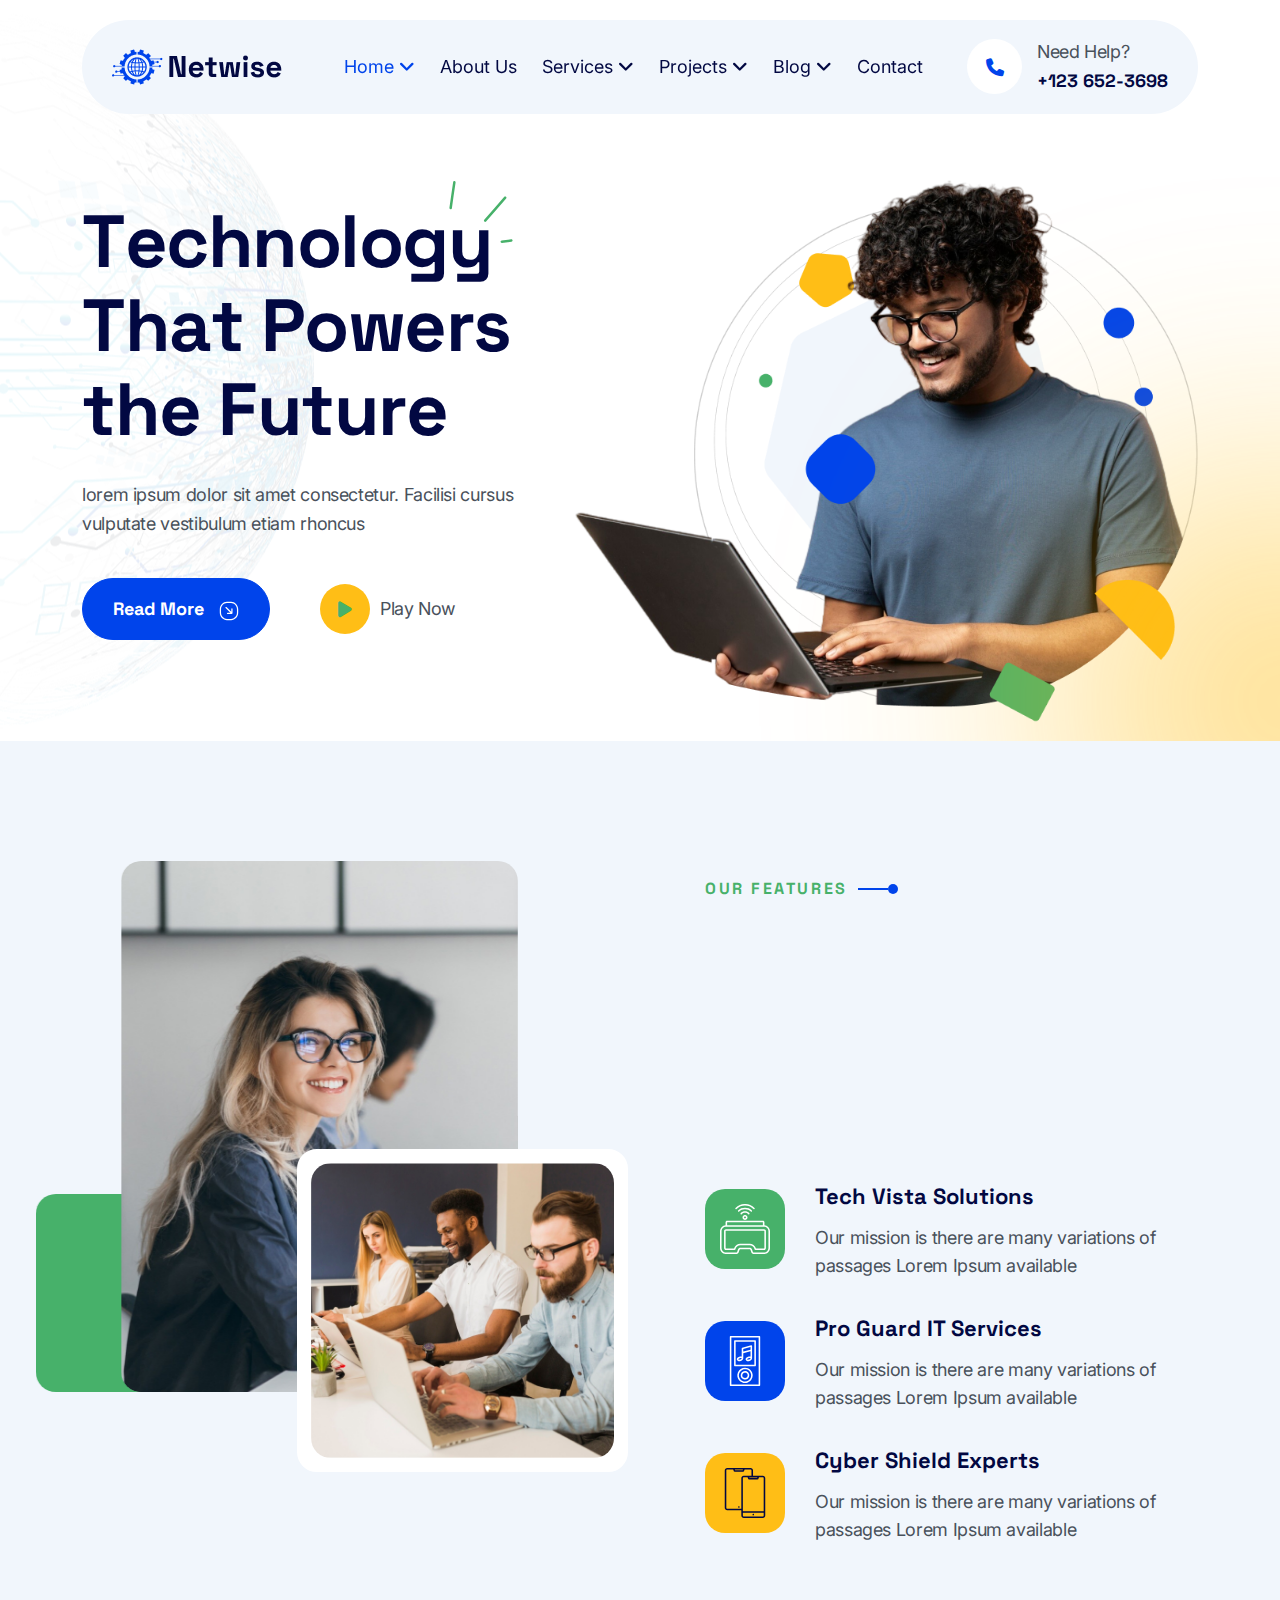
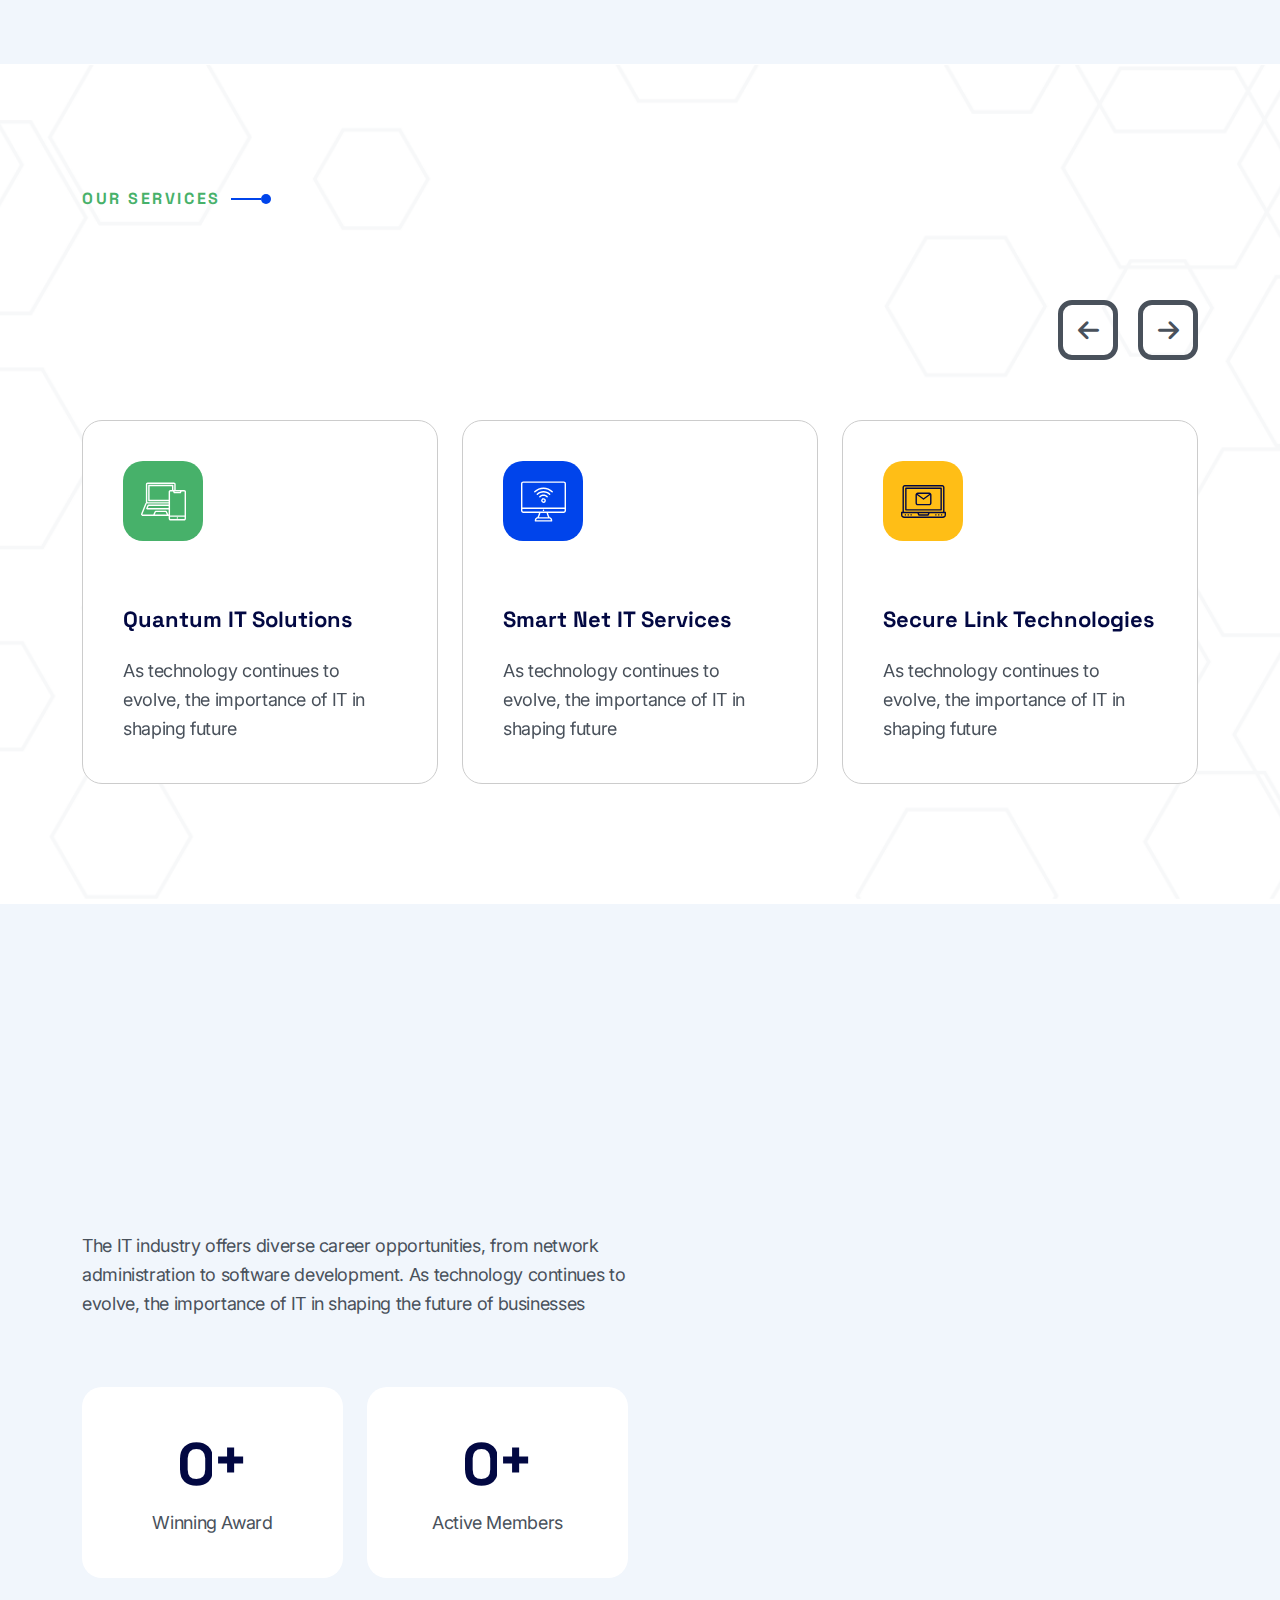
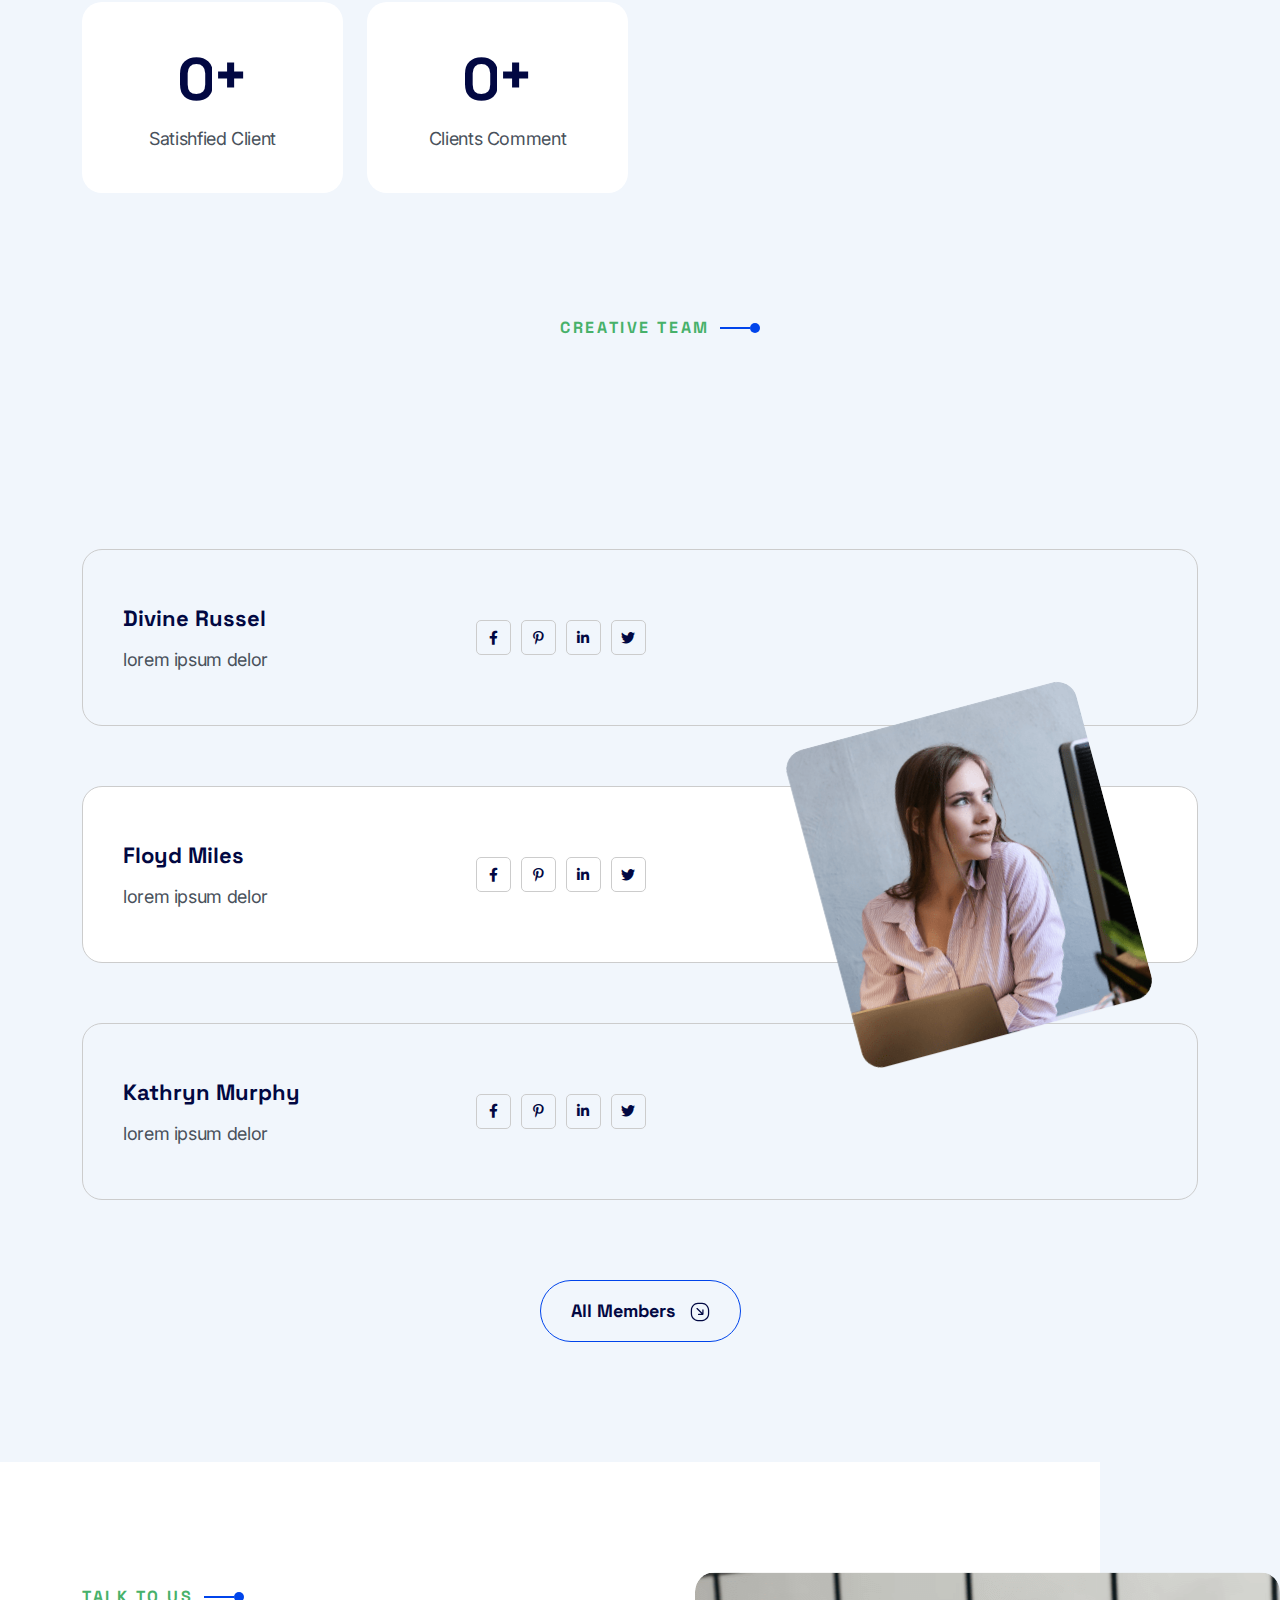
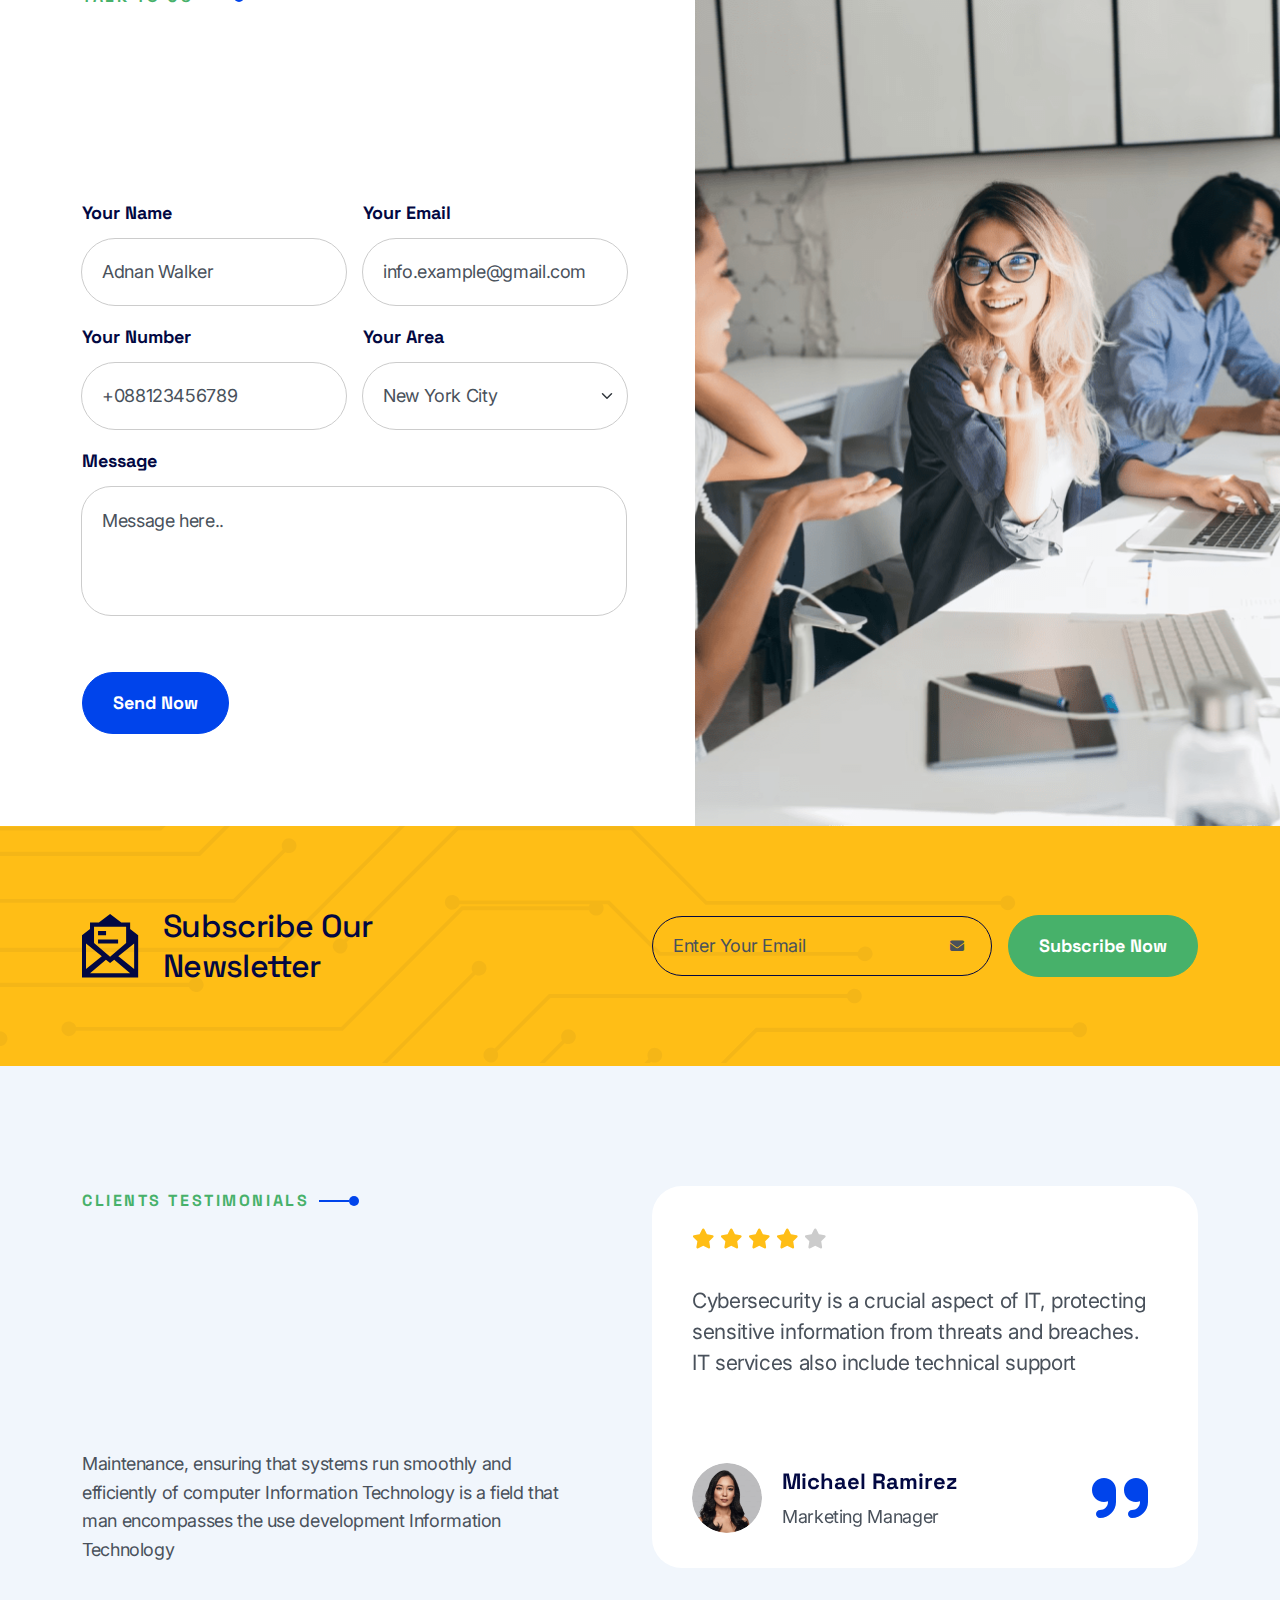
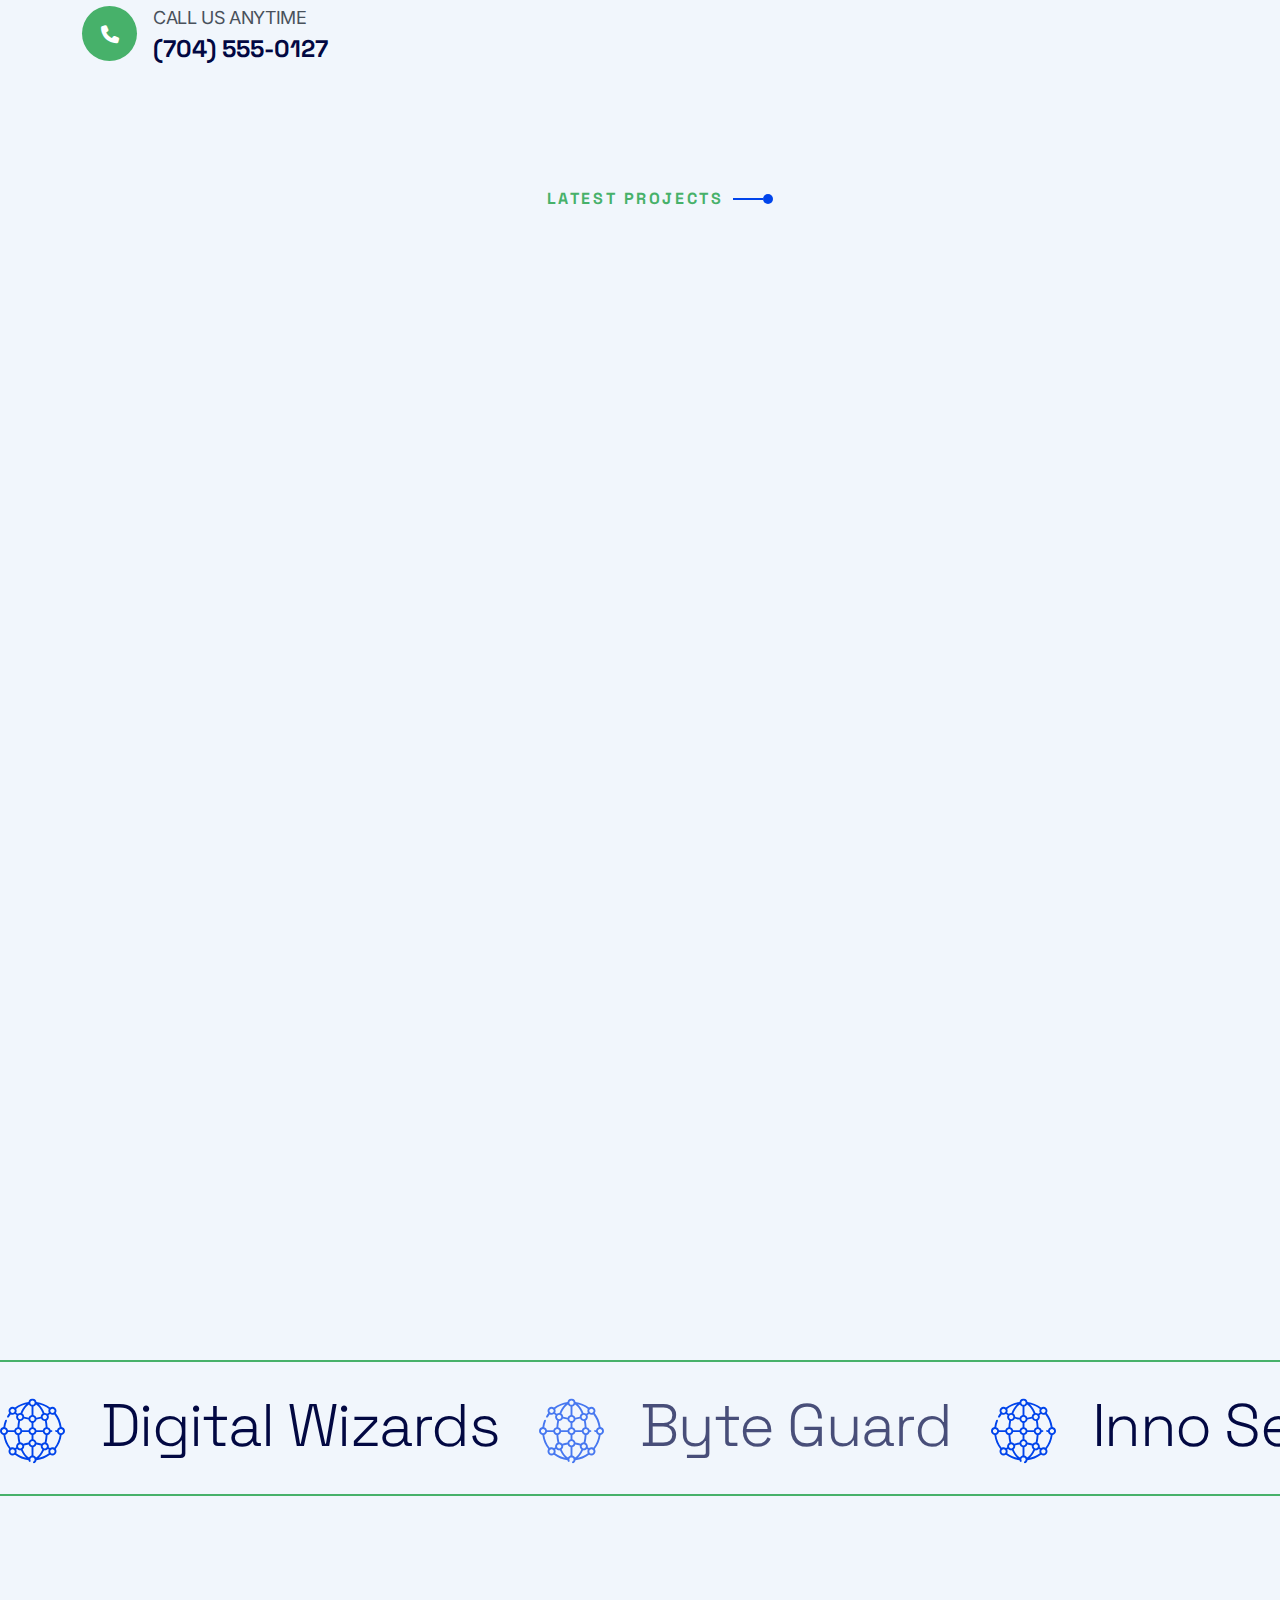
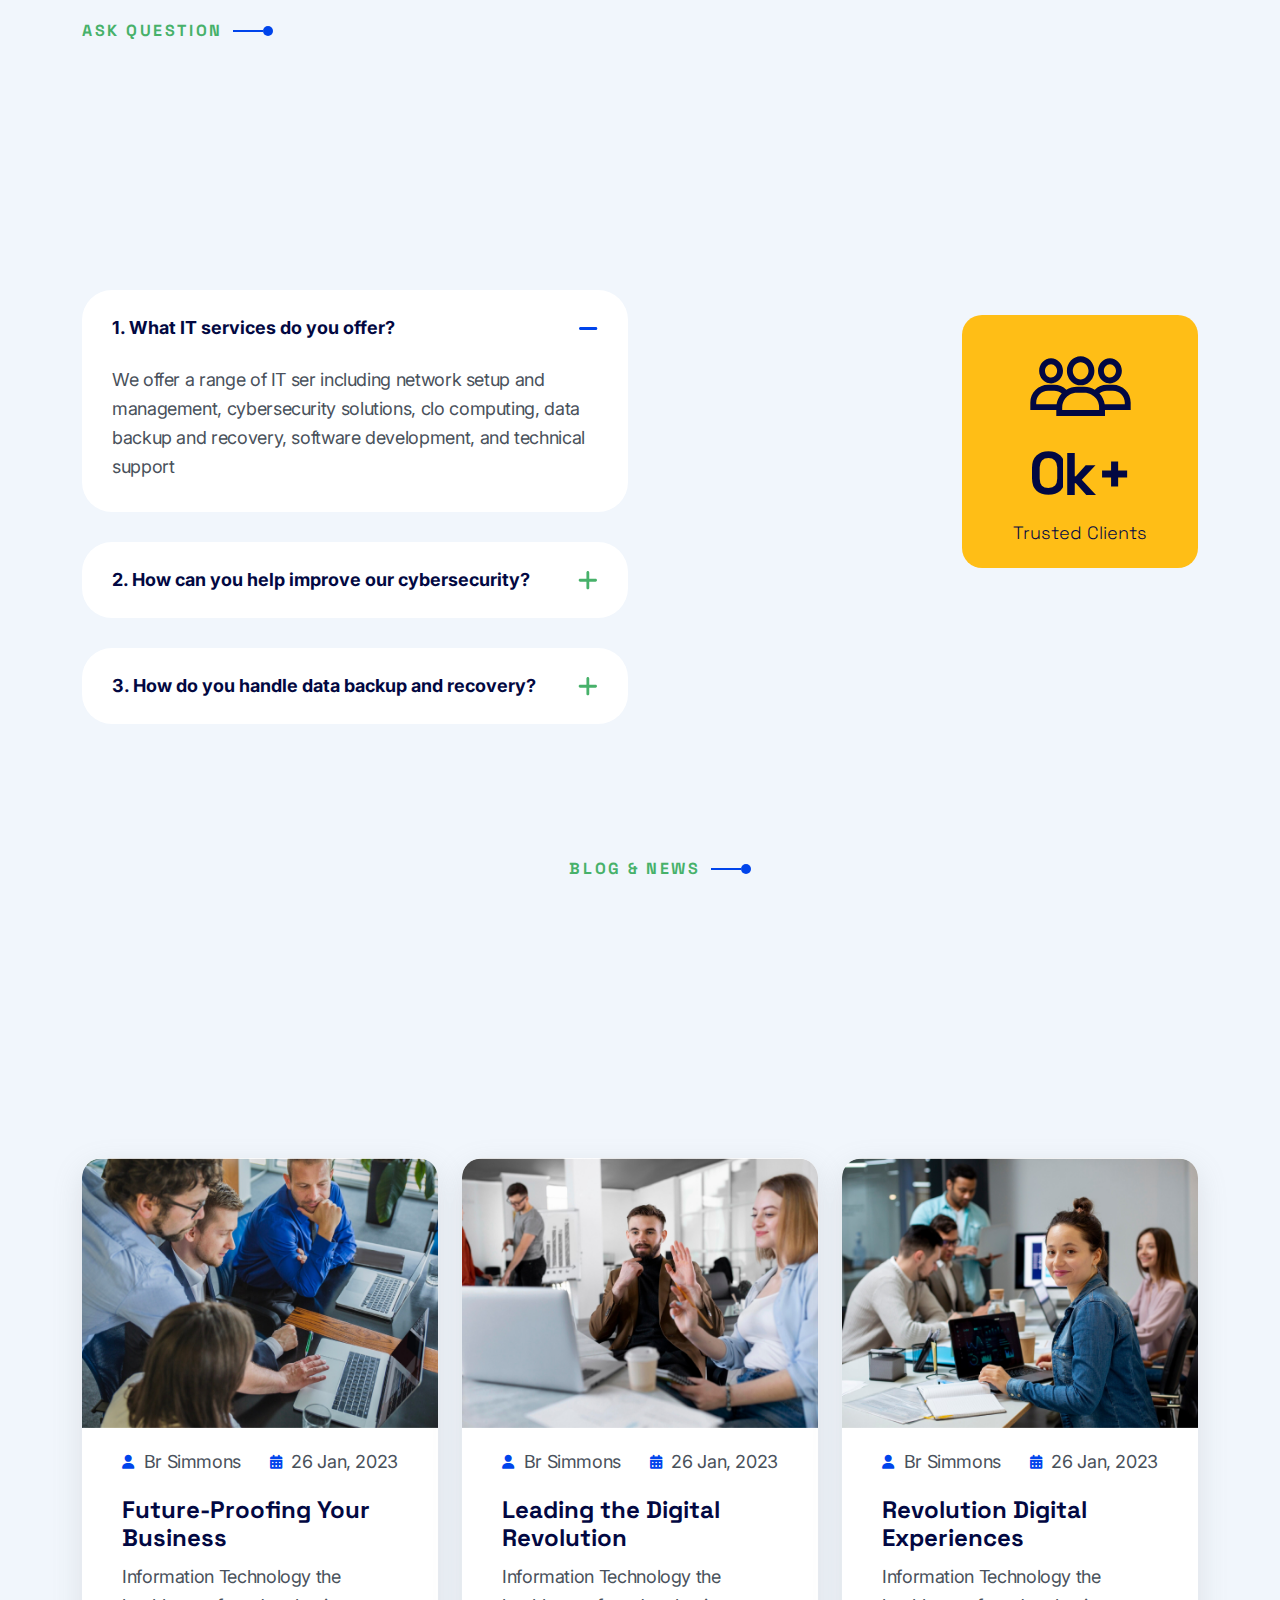
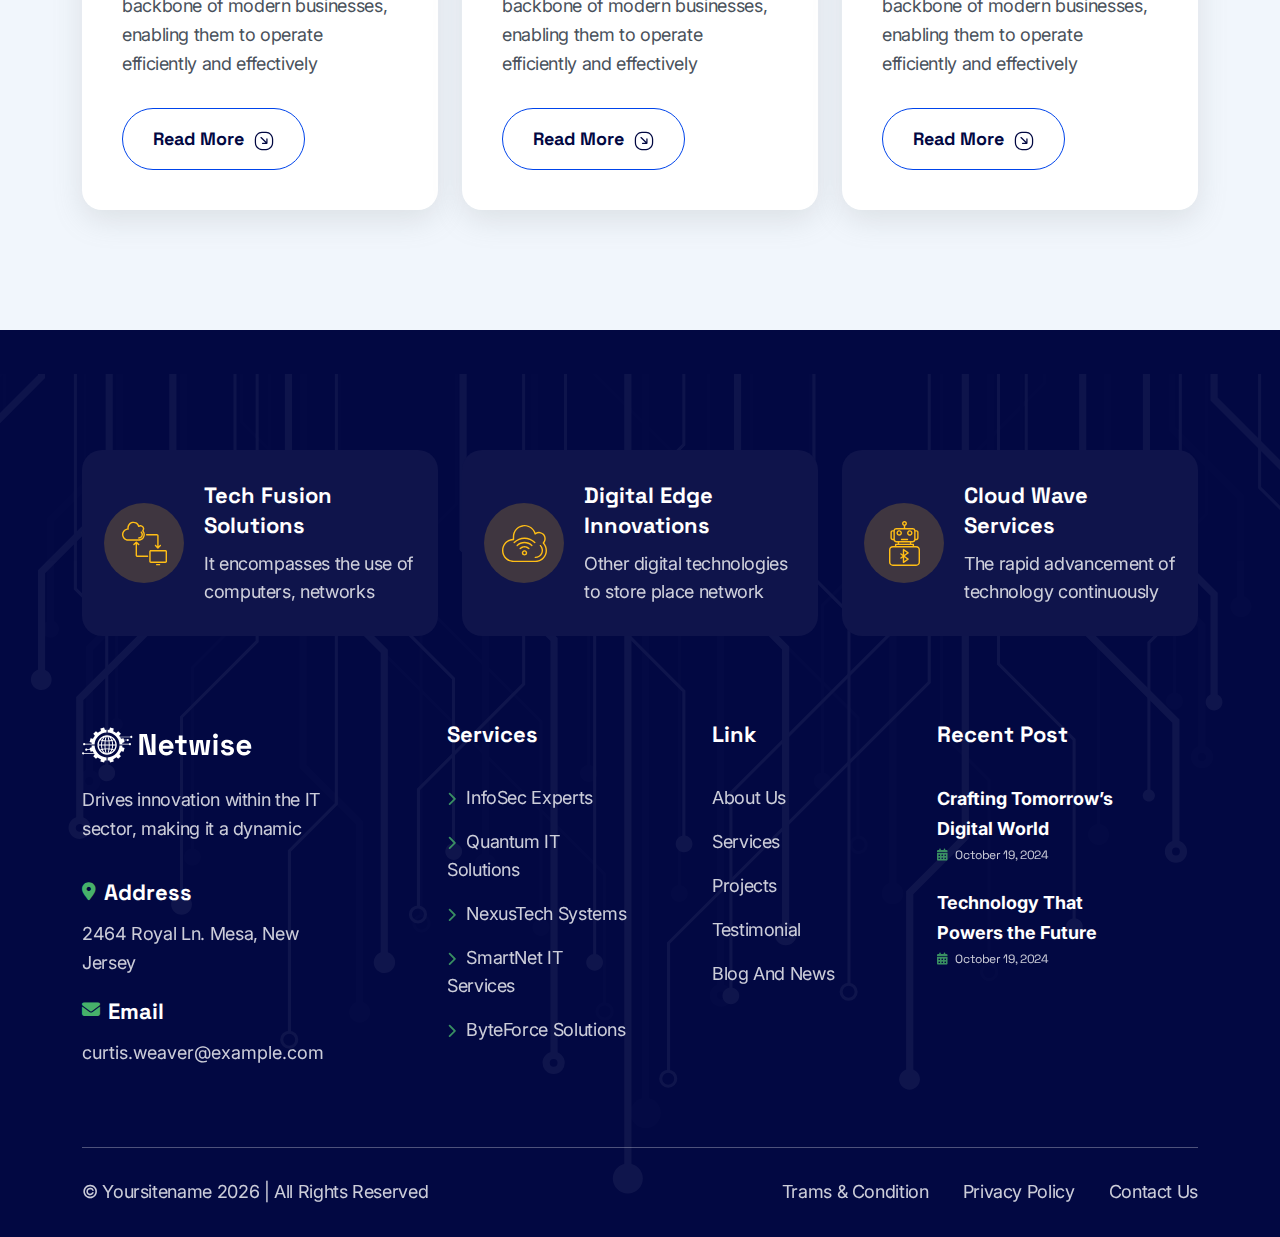
==== commit 79181861: "banner part responsive completed" ====
--- a/index.html
+++ b/index.html
@@ -206,7 +206,7 @@
                 lorem ipsum dolor sit amet consectetur. Facilisi cursus
                 vulputate vestibulum etiam rhoncus
               </p>
-              <div class="banner-btn d-flex align-items-center">
+              <div class="banner-btn d-flex flex-wrap align-items-center">
                 <a href="#" class="theme-btn theme-btn-primary">Read More
                   <span class="btn-arrow">
                     <svg width="20" height="20" viewBox="0 0 20 20" fill="none" xmlns="http://www.w3.org/2000/svg">
--- a/assets/css/style.css
+++ b/assets/css/style.css
@@ -35,7 +35,10 @@
 
 *** Template Pages ***
 =========================
-
+17. Home Two CSS
+18. About Page CSS 
+19. Contact Page CSS 
+20. Service Details Page CSS 
 ============================
 */
 /*=============================
@@ -194,6 +197,10 @@
   margin-bottom: 20px !important;
 }
 
+.my-30 {
+  margin: 30px 0 !important;
+}
+
 /*=============================
 	B. Button CSS Start
 ===============================*/
@@ -206,6 +213,11 @@
   line-height: 30px;
   -webkit-transition: var(--transition);
   transition: var(--transition);
+}
+@media screen and (max-width: 576.98px) {
+  .theme-btn {
+    font: 16px;
+  }
 }
 .theme-btn .btn-arrow {
   margin-left: 10px;
@@ -249,6 +261,32 @@
   color: var(--black);
   position: relative;
   z-index: 9;
+}
+.theme-btn-tertiary.style2 {
+  background: var(--tertiary);
+  border: none;
+  color: white;
+  position: relative;
+  z-index: 9;
+}
+.theme-btn-tertiary.style2::before {
+  position: absolute;
+  width: 100%;
+  height: 100%;
+  border-radius: 999px;
+  top: 0;
+  left: 0;
+  content: "";
+  -webkit-transform: scale(0);
+          transform: scale(0);
+  background: var(--black);
+  z-index: -1;
+  -webkit-transition: var(--transition);
+  transition: var(--transition);
+}
+.theme-btn-tertiary.style2:hover::before {
+  -webkit-transform: scale(1);
+          transform: scale(1);
 }
 .theme-btn-tertiary::before {
   position: absolute;
@@ -825,7 +863,6 @@
 /* Mobile menu start */
 .mobile-menu-area {
   z-index: 999;
-  background-color: white;
   width: 100%;
   -webkit-transition: var(--transition);
   transition: var(--transition);
@@ -1024,21 +1061,46 @@
   .banner-section .banner-content .banner-title {
     margin: 0 auto;
     text-align: center !important;
+    margin-top: 20px;
+  }
+  .banner-section .banner-content .banner-title span {
+    text-align: center !important;
   }
 }
 .banner-section .banner-content .banner-title .title-shape {
   right: 80px;
   top: -20px;
 }
-@media (max-width: 1199.98px) {
+@media (max-width: 1399.98px) {
   .banner-section .banner-content .banner-title .title-shape {
     right: 8px;
+  }
+}
+@media (max-width: 991.98px) {
+  .banner-section .banner-content .banner-title .title-shape {
+    right: -8px;
+  }
+}
+@media (max-width: 767.98px) {
+  .banner-section .banner-content .banner-title .title-shape {
+    right: -20px;
+  }
+}
+@media (max-width: 375.98px) {
+  .banner-section .banner-content .banner-title .title-shape {
+    width: 65px;
   }
 }
 @media (max-width: 1199.98px) {
   .banner-section .banner-content .banner-title {
     font-size: 60px;
     line-height: 70px;
+  }
+}
+@media (max-width: 576.98px) {
+  .banner-section .banner-content .banner-title {
+    font-size: 45px;
+    line-height: 60px;
   }
 }
 .banner-section .banner-content .banner-info {
@@ -1055,6 +1117,11 @@
 }
 .banner-section .banner-content .banner-btn {
   gap: 50px;
+}
+@media screen and (max-width: 576.98px) {
+  .banner-section .banner-content .banner-btn {
+    gap: 16px;
+  }
 }
 @media screen and (max-width: 991.98px) {
   .banner-section .banner-content .banner-btn {
@@ -2643,6 +2710,9 @@
   border-color: var(--black);
 }
 
+/*=============================
+	17. Home Two CSS start
+===============================*/
 .about-section .section-title {
   margin-bottom: 20px;
 }
@@ -2815,23 +2885,97 @@
   color: white;
 }
 
+/*=============================
+	18. About Page CSS start
+===============================*/
 .page-header-section {
   padding-top: 228px;
   background: rgba(255, 189, 22, 0.05) !important;
 }
-.page-header-section .page-header-title {
+@media (max-width: 1399.98px) {
+  .page-header-section {
+    padding-top: 173px;
+  }
+}
+@media (max-width: 1199.98px) {
+  .page-header-section {
+    padding-top: 150px;
+  }
+}
+@media (max-width: 575.98px) {
+  .page-header-section {
+    padding-top: 66px;
+  }
+}
+@media (max-width: 1199.98px) {
+  .page-header-section .header-img img {
+    width: 230px;
+  }
+}
+@media (max-width: 575.98px) {
+  .page-header-section .header-img {
+    display: none;
+  }
+}
+.page-header-section .bread-crumb {
+  padding: 64px 0;
+}
+@media (max-width: 1399.98px) {
+  .page-header-section .bread-crumb {
+    padding: 64px 0;
+    padding-top: 100px;
+  }
+}
+@media (max-width: 575.98px) {
+  .page-header-section .bread-crumb {
+    text-align: center !important;
+    padding: 55px 0;
+  }
+}
+.page-header-section .bread-crumb .page-header-title {
   font-size: 60px;
   line-height: 68px; /* 113.333% */
   letter-spacing: -1.48px;
   margin-bottom: 30px;
 }
+@media (max-width: 1399.98px) {
+  .page-header-section .bread-crumb .page-header-title {
+    font-size: 52px;
+    line-height: 50px;
+  }
+}
+@media (max-width: 1199.98px) {
+  .page-header-section .bread-crumb .page-header-title {
+    font-size: 44px;
+    line-height: 50px;
+  }
+}
+@media (max-width: 767.98px) {
+  .page-header-section .bread-crumb .page-header-title {
+    font-size: 34px;
+    line-height: 40px;
+  }
+}
+@media (max-width: 575.98px) {
+  .page-header-section .bread-crumb .page-header-title {
+    font-size: 32px;
+    text-align: center;
+  }
+}
+@media (max-width: 575.98px) {
+  .page-header-section .bread-crumb ul {
+    -webkit-box-pack: center !important;
+    -ms-flex-pack: center !important;
+    justify-content: center !important;
+    margin-top: 12px !important;
+  }
+}
 .page-header-section .bread-crumb ul li {
   color: var(--black);
   text-align: right;
   font-family: "Space Grotesk";
   font-size: 22px;
-  font-style: normal;
-  font-weight: 700;
+  font-weight: 600;
   line-height: 36px; /* 163.636% */
   position: relative;
   padding: 0 20px;
@@ -2847,9 +2991,716 @@
   font-size: 16px;
   color: var(--tertiary);
 }
+.page-header-section .bread-crumb ul li:last-child {
+  padding-right: 0px !important;
+}
 .page-header-section .bread-crumb ul li:last-child::after {
   display: none;
 }
+@media (max-width: 1199.98px) {
+  .page-header-section .bread-crumb ul li {
+    font-size: 18px;
+  }
+}
+@media (max-width: 767.98px) {
+  .page-header-section .bread-crumb ul li {
+    font-size: 16px;
+    line-height: 24px;
+  }
+}
 .page-header-section .bread-crumb ul li a {
   color: var(--black);
+}
+
+.service-details-section .service-details .service-text p + p {
+  margin-top: 20px;
+}
+.service-details-section .service-details .service-text .title {
+  margin-bottom: 20px;
+}
+.service-details-section .service-details .service-text .sub-title {
+  margin: 30px 0 10px 0;
+}
+.service-details-section .service-details .service-text .options {
+  margin: 20px 0 62px 0;
+}
+.service-details-section .service-details .service-text .options li i {
+  font-size: 16px;
+  margin-right: 10px;
+  color: var(--tertiary);
+}
+.service-details-section .service-details .service-text .options li + li {
+  margin-top: 14px;
+}
+.service-details-section .service-details .service-text .inner-details {
+  margin-bottom: 60px;
+}
+.service-details-section .service-details .service-text .inner-details .inner-options {
+  margin-top: 20px !important;
+}
+.service-details-section .service-details .service-text .inner-details .inner-options li {
+  color: var(--paragraph-color);
+}
+.service-details-section .service-details .service-text .inner-details .inner-options li i {
+  font-size: 14px;
+  margin-right: 10px;
+  color: var(--primary);
+}
+.service-details-section .service-details .service-text .inner-details .inner-options li + li {
+  margin-top: 10px;
+}
+.service-details-section .service-sidebar {
+  border: 1px solid var(--border-color);
+  padding: 40px;
+  position: sticky;
+  top: 120px;
+}
+.service-details-section .service-sidebar .sidebar-title {
+  font-size: 22px;
+  font-weight: 700;
+  line-height: 36px;
+  padding-right: 20px;
+}
+.service-details-section .service-sidebar .sidebar-title::before {
+  position: absolute;
+  left: 100%;
+  top: 50%;
+  -webkit-transform: translateY(-50%);
+          transform: translateY(-50%);
+  background-color: var(--primary);
+  content: "";
+  width: 30px;
+  height: 2px;
+}
+.service-details-section .service-sidebar .sidebar-title::after {
+  position: absolute;
+  right: -40px;
+  top: 50%;
+  -webkit-transform: translateY(-50%);
+          transform: translateY(-50%);
+  background-color: var(--primary);
+  content: "";
+  width: 10px;
+  height: 10px;
+  border-radius: 50%;
+}
+.service-details-section .service-sidebar .category li a {
+  background-color: var(--bg-one);
+  border-radius: 10px;
+  font-size: 18px;
+  font-weight: 700;
+  color: var(--black);
+  line-height: 30px;
+  padding: 10px 20px;
+  gap: 15px;
+}
+.service-details-section .service-sidebar .category li a span {
+  font-size: 18px;
+  font-weight: 400;
+  color: var(--paragraph-color);
+  -webkit-transition: var(--transition);
+  transition: var(--transition);
+}
+.service-details-section .service-sidebar .category li a:hover {
+  background-color: var(--primary);
+  color: white;
+}
+.service-details-section .service-sidebar .category li a:hover span {
+  color: white !important;
+}
+.service-details-section .service-sidebar .category li + li {
+  margin-top: 20px;
+}
+@media (max-width: 1399.98px) {
+  .service-details-section .service-sidebar {
+    padding: 24px;
+  }
+  .service-details-section .service-sidebar .category li a {
+    font-size: 17px;
+  }
+  .service-details-section .service-sidebar .category li a span {
+    font-size: 17px;
+  }
+}
+
+/*==================================
+	22. Project Details Page CSS Start
+====================================*/
+.project-details-section .project-banner-image {
+  margin-bottom: 80px;
+}
+.project-details-section .project-banner-image .project-information {
+  bottom: -70px;
+  right: 60px;
+  background-color: white;
+  padding: 30px;
+  max-width: 410px;
+  width: 100%;
+  -webkit-box-shadow: 0px 5px 60px rgba(0, 0, 0, 0.05);
+          box-shadow: 0px 5px 60px rgba(0, 0, 0, 0.05);
+}
+.project-details-section .project-banner-image .project-information .title {
+  font-weight: 700;
+  font-size: 26px;
+  line-height: 30px;
+  padding: 14px 20px;
+  border: 1px solid var(--primary);
+}
+.project-details-section .project-banner-image .project-information .options li {
+  padding: 14px 20px;
+}
+.project-details-section .project-banner-image .project-information .options li .label {
+  max-width: 95px;
+  width: 100%;
+}
+.project-details-section .project-banner-image .project-information .options li + li {
+  margin-top: 20px;
+}
+.project-details-section .project-banner-image .project-information .options li .rating {
+  color: var(--black);
+}
+.project-details-section .project-banner-image .project-information .social-icons li {
+  margin: 0 2px;
+}
+.project-details-section .project-banner-image .project-information .social-icons li a {
+  width: 40px;
+  height: 40px;
+  border-radius: 50%;
+}
+.project-details-section .project-description .title {
+  margin-bottom: 20px;
+}
+.project-details-section .project-description p + p {
+  margin-top: 20px;
+}
+.project-details-section .project-description .inner-options {
+  margin: 28px 0 60px 0;
+}
+.project-details-section .project-description .inner-options ul li {
+  font-weight: 700;
+  font-size: 18px;
+  line-height: 30px;
+  color: var(--black);
+}
+.project-details-section .project-description .inner-options ul li img {
+  margin-right: 10px;
+}
+.project-details-section .project-description .inner-options ul li + li {
+  margin-top: 15px;
+}
+.project-details-section .project-description .list-info .info-item .info-title {
+  margin-bottom: 10px;
+}
+.project-details-section .project-description .list-info .info-item .info-title i {
+  color: var(--tertiary);
+  margin-right: 10px;
+  font-size: 16px;
+}
+@media (max-width: 1199.98px) {
+  .project-details-section .project-banner-image .project-information {
+    right: 30px;
+  }
+  .project-details-section .project-banner-image .project-information .title {
+    font-size: 22px;
+  }
+  .project-details-section .project-banner-image .project-information .options li + li {
+    margin-top: 10px;
+  }
+}
+@media (max-width: 991.98px) {
+  .project-details-section .project-banner-image .project-information {
+    max-width: 100%;
+    width: 100%;
+    position: static !important;
+    margin-top: 30px;
+  }
+}
+@media (max-width: 767.98px) {
+  .project-details-section .project-description .title {
+    margin-bottom: 20px;
+    font-size: 28px;
+  }
+  .project-details-section .project-banner-image .project-information .options li p {
+    font-size: 16px;
+  }
+}
+@media (max-width: 575.98px) {
+  .project-details-section .project-description .inner-options ul li {
+    font-size: 16px;
+    line-height: 26px;
+  }
+}
+
+.single-blog .blog-item {
+  margin-bottom: 80px;
+}
+.single-blog .blog-item .text {
+  padding: 30px 40px 40px 40px;
+}
+.single-blog .blog-item .text .blog-title {
+  font-size: 32px;
+  font-weight: 500;
+  line-height: 40px; /* 125% */
+  letter-spacing: -0.64px;
+  margin-bottom: 0 !important;
+}
+.single-blog .blog-item .text p {
+  margin-bottom: 50px !important;
+  margin-top: 30px;
+}
+.single-blog .pagination ul {
+  gap: 15px;
+}
+.single-blog .pagination ul li .paginate {
+  width: 60px;
+  height: 60px;
+  border: 0;
+  border: 1px solid var(--border-color);
+  font-weight: 700;
+  color: var(--black);
+  font-size: 22px;
+  font-family: var(--font-Space);
+  line-height: 36px;
+}
+.single-blog .pagination ul li .paginate:hover {
+  background-color: var(--primary);
+  border-color: transparent;
+  color: white;
+}
+.single-blog .pagination ul li .paginate.active {
+  border-color: transparent;
+  background-color: var(--primary);
+  color: white;
+}
+
+.blog-sidebar .blog-widget {
+  border: 1px solid var(--border-color);
+  padding: 40px;
+  border-radius: 10px;
+}
+.blog-sidebar .blog-widget .sub-title {
+  font-weight: 700;
+  font-size: 22px;
+  line-height: 36px;
+  letter-spacing: 0;
+  padding-right: 20px;
+  color: var(--black) !important;
+}
+.blog-sidebar .blog-widget .input-group .form-control {
+  width: 100%;
+  height: 58px;
+  border-radius: 50px !important;
+  background-color: rgba(255, 255, 255, 0.1);
+  padding: 0 20px;
+  border: 0;
+  color: rgba(255, 255, 255, 0.8);
+  padding-right: 73px;
+  background-color: var(--bg-one);
+  border: 1px solid transparent;
+}
+.blog-sidebar .blog-widget .input-group .form-control:focus {
+  z-index: 1;
+  border-color: var(--primary);
+}
+.blog-sidebar .blog-widget .input-group .form-control::-webkit-input-placeholder {
+  color: var(--paragraph-color);
+}
+.blog-sidebar .blog-widget .input-group .form-control::-moz-placeholder {
+  color: var(--paragraph-color);
+}
+.blog-sidebar .blog-widget .input-group .form-control:-ms-input-placeholder {
+  color: var(--paragraph-color);
+}
+.blog-sidebar .blog-widget .input-group .form-control::-ms-input-placeholder {
+  color: var(--paragraph-color);
+}
+.blog-sidebar .blog-widget .input-group .form-control::placeholder {
+  color: var(--paragraph-color);
+}
+.blog-sidebar .blog-widget .input-group button {
+  width: 58px;
+  height: 58px;
+  background-color: var(--tertiary);
+  border-top-right-radius: 50px;
+  border-bottom-right-radius: 50px;
+  color: white;
+  border: 0;
+}
+.blog-sidebar .blog-widget .category li a {
+  background-color: var(--bg-one);
+  border-radius: 10px;
+  font-size: 18px;
+  font-weight: 700;
+  color: var(--black);
+  line-height: 30px;
+  padding: 10px 20px;
+  gap: 15px;
+}
+.blog-sidebar .blog-widget .category li a span {
+  font-size: 18px;
+  font-weight: 400;
+  color: var(--paragraph-color);
+  -webkit-transition: var(--transition);
+  transition: var(--transition);
+}
+.blog-sidebar .blog-widget .category li a:hover {
+  background-color: var(--primary);
+  color: white;
+}
+.blog-sidebar .blog-widget .category li a:hover span {
+  color: white !important;
+}
+.blog-sidebar .blog-widget .category li + li {
+  margin-top: 20px;
+}
+.blog-sidebar .blog-widget .recent-blog .blog-sm-item {
+  gap: 15px;
+}
+.blog-sidebar .blog-widget .recent-blog .blog-sm-item .image {
+  border-radius: 20px 0 0 20px;
+}
+.blog-sidebar .blog-widget .recent-blog .blog-sm-item .image img {
+  -webkit-transition: var(--transition);
+  transition: var(--transition);
+}
+.blog-sidebar .blog-widget .recent-blog .blog-sm-item .text .blog-meta {
+  gap: 10px;
+  row-gap: 5px;
+  margin-bottom: 10px;
+}
+.blog-sidebar .blog-widget .recent-blog .blog-sm-item .text .blog-meta li {
+  font-size: 14px;
+  font-weight: 400;
+}
+.blog-sidebar .blog-widget .recent-blog .blog-sm-item .text .blog-meta li a {
+  color: var(--paragraph-color);
+}
+.blog-sidebar .blog-widget .recent-blog .blog-sm-item .text .blog-meta li a:hover {
+  color: var(--primary);
+}
+.blog-sidebar .blog-widget .recent-blog .blog-sm-item .text .blog-title a {
+  color: var(--black);
+}
+.blog-sidebar .blog-widget .recent-blog .blog-sm-item .text .blog-title a:hover {
+  color: var(--primary);
+}
+.blog-sidebar .blog-widget .recent-blog .blog-sm-item:hover .image img {
+  -webkit-transform: scale(1.1);
+          transform: scale(1.1);
+}
+.blog-sidebar .blog-widget .recent-blog .blog-sm-item + .blog-sm-item {
+  margin-top: 20px;
+}
+.blog-sidebar .blog-widget .tags li a {
+  font-weight: 400;
+  font-size: 18px;
+  line-height: 28px;
+  color: var(--paragraph-color);
+  background-color: var(--bg-one);
+  border-radius: 20px;
+  padding: 5px 10px;
+}
+.blog-sidebar .blog-widget .tags li a:hover {
+  background-color: var(--black);
+  color: white;
+}
+.blog-sidebar .blog-widget + .blog-widget {
+  margin-top: 60px;
+}
+
+/*=============================
+  24. Blog Details Page SCSS Start
+===============================*/
+.blog-details-section .blog-details-banner {
+  border-radius: 20px 20px 0 0;
+}
+.blog-details-section .blog-details-banner img {
+  border-radius: 20px 20px 0 0;
+}
+.blog-details-section .blog-details-banner .blog-meta {
+  background-color: var(--primary);
+  padding: 8px 20px;
+  top: 40px;
+  left: 40px;
+}
+.blog-details-section .blog-details-banner .blog-meta a {
+  color: white;
+}
+.blog-details-section .blog-details-banner .blog-meta a i {
+  color: white;
+}
+.blog-details-section .blog-description {
+  padding: 22px 40px 40px;
+  border: 2px solid var(--border-color);
+  border-top: 0;
+  border-radius: 0px 0px 20px 20px;
+}
+.blog-details-section .blog-description p + p {
+  margin-top: 20px;
+}
+.blog-details-section .blog-description .list-info {
+  margin: 20px 0 40px 0;
+}
+.blog-details-section .blog-description .list-info li i {
+  color: var(--tertiary);
+  margin-right: 15px;
+}
+.blog-details-section .blog-description .list-info li + li {
+  margin-top: 15px;
+}
+.blog-details-section .blog-description blockquote {
+  padding: 20px 30px 30px;
+  margin-bottom: 60px;
+}
+.blog-details-section .blog-description blockquote .name {
+  padding-left: 40px;
+}
+.blog-details-section .blog-description blockquote .name::before {
+  position: absolute;
+  top: 50%;
+  left: 0;
+  -webkit-transform: translateY(-50%);
+          transform: translateY(-50%);
+  width: 30px;
+  height: 2px;
+  background-color: var(--primary);
+  content: "";
+}
+.blog-details-section .blog-description .tags-and-social-icon {
+  margin-top: 33px;
+  border-top: 2px solid var(--border-color);
+  padding-top: 21px;
+}
+.blog-details-section .blog-description .tags-and-social-icon .tags {
+  gap: 32px;
+}
+.blog-details-section .blog-description .tags-and-social-icon .tags ul {
+  display: -webkit-box;
+  display: -ms-flexbox;
+  display: flex;
+  -ms-flex-wrap: wrap;
+      flex-wrap: wrap;
+  gap: 9px;
+}
+.blog-details-section .blog-description .tags-and-social-icon .tags ul li a {
+  font-weight: 400;
+  font-size: 18px;
+  line-height: 28px;
+  color: var(--paragraph-color);
+  border-radius: 20px;
+  border: 1px solid var(--border-color);
+  padding: 5px 10px;
+}
+.blog-details-section .blog-description .tags-and-social-icon .tags ul li a:hover {
+  border-color: var(--black);
+  background-color: var(--black);
+  color: white;
+}
+.blog-details-section .blog-description .tags-and-social-icon .social-icons li {
+  margin-right: 0 !important;
+}
+.blog-details-section .blog-description .tags-and-social-icon .social-icons li a {
+  color: var(--black) !important;
+  border-radius: 50%;
+  font-size: 16px;
+}
+.blog-details-section .blog-description .tags-and-social-icon .social-icons li a:hover {
+  color: white !important;
+}
+.blog-details-section .blog-details-pagination {
+  padding: 30px;
+  margin-top: 60px;
+}
+.blog-details-section .blog-details-pagination ul {
+  position: relative;
+}
+.blog-details-section .blog-details-pagination ul li a {
+  font-weight: 700;
+  font-size: 18px;
+  line-height: 30px;
+  color: var(--black);
+}
+.blog-details-section .blog-details-pagination ul li a .icon {
+  width: 50px;
+  height: 50px;
+  color: var(--black);
+  border: 1px solid var(--border-color);
+  -webkit-transition: var(--transition);
+  transition: var(--transition);
+}
+.blog-details-section .blog-details-pagination ul li a:hover .icon,
+.blog-details-section .blog-details-pagination ul li a .active .icon {
+  border-color: var(--primary);
+  color: var(--primary);
+}
+.blog-details-section .blog-details-pagination ul::before {
+  width: 1px;
+  height: 50px;
+  background-color: var(--tertiary);
+  position: absolute;
+  left: 50%;
+  top: 50%;
+  -webkit-transform: translate(-50%, -50%);
+          transform: translate(-50%, -50%);
+  content: "";
+}
+.blog-details-section .comment-box {
+  margin-top: 120px;
+}
+.blog-details-section .comment-box .comment-form .input-group .form-field {
+  height: 60px !important;
+}
+.blog-details-section .comment-box .comment-form .input-group .textarea-control {
+  height: 166px !important;
+}
+
+@media (max-width: 1399.98px) {
+  .blog-details-section .blog-description .tags-and-social-icon .tags ul li {
+    font-size: 16px;
+  }
+}
+@media (max-width: 767.98px) {
+  .blog-details-section .blog-description {
+    padding: 22px 24px 30px;
+  }
+  .blog-details-section .blog-description .tags-and-social-icon .tags ul li a {
+    font-size: 16px;
+  }
+  .blog-details-section .blog-details-pagination ul li a .icon {
+    width: 45px;
+    height: 45px;
+  }
+}
+@media (max-width: 575.98px) {
+  .blog-details-section .blog-details-banner .blog-meta {
+    position: static !important;
+    margin-top: 20px;
+    width: 100%;
+    -ms-flex-wrap: wrap;
+        flex-wrap: wrap;
+    row-gap: 5px !important;
+  }
+  .blog-details-section .blog-description {
+    border-top: 2px solid var(--border-color);
+    border-top-left-radius: 20px !important;
+    border-top-right-radius: 20px !important;
+  }
+  .blog-details-section .blog-description .title {
+    font-size: 28px;
+  }
+  .blog-details-section .blog-description .list-info .list-title {
+    font-size: 17px;
+    line-height: 24px;
+    font-weight: 700;
+  }
+  .blog-details-section .blog-details-pagination {
+    padding: 20px;
+    margin-top: 60px;
+  }
+  .blog-details-section .blog-details-pagination ul::before {
+    display: none;
+  }
+}
+/*=============================
+	17. Contact Page CSS start
+===============================*/
+.contact-section .contact-information {
+  margin-bottom: 80px;
+}
+.contact-section .contact-information .info-item {
+  border: 1px solid var(--border-color);
+  padding: 20px 30px;
+  height: 100%;
+}
+.contact-section .contact-information .info-item .icon {
+  width: 65px;
+  height: 65px;
+  -webkit-transition: var(--transition);
+  transition: var(--transition);
+  color: var(--tertiary);
+}
+.contact-section .contact-information .info-item .text .title {
+  margin-bottom: 7px;
+}
+.contact-section .contact-information .info-item .text ul li {
+  color: var(--paragraph-color);
+}
+.contact-section .contact-information .info-item .text ul li a {
+  color: var(--paragraph-color);
+}
+.contact-section .contact-information .info-item .text ul li a:hover {
+  color: var(--tertiary);
+}
+.contact-section .contact-information .info-item:hover .icon {
+  background-color: var(--tertiary);
+  color: white;
+}
+.contact-section .contact-map iframe {
+  width: 100%;
+  height: 737px;
+}
+@media screen and (max-width: 1199.98px) {
+  .contact-section .contact-map iframe {
+    height: 437px;
+  }
+}
+.contact-section .contact-form {
+  border-radius: 40px;
+  padding: 60px;
+  margin-bottom: -125px;
+  z-index: 1;
+}
+@media screen and (max-width: 991.98px) {
+  .contact-section .contact-form {
+    padding: 30px;
+  }
+}
+.contact-section .contact-form .title {
+  margin-bottom: 46px;
+}
+@media (max-width: 991.98px) {
+  .contact-section .contact-form .title {
+    font-size: 42px;
+  }
+}
+@media screen and (max-width: 575.98px) {
+  .contact-section .contact-form .title {
+    font-size: 38px;
+    margin-bottom: 20px;
+  }
+}
+.contact-section .contact-form .input-group .form-field {
+  background-color: transparent;
+  height: 60px;
+}
+.contact-section .contact-form .input-group .textarea-control {
+  height: 149px;
+}
+.contact-section .contact-form .theme-btn {
+  max-width: 570px;
+  width: 100%;
+}
+.contact-section .contact-map {
+  margin-bottom: -9px;
+}
+.contact-section .contact-map iframe {
+  width: 100%;
+  height: 737px;
+}
+.contact-section .ajax-response {
+  margin-top: 30px;
+  font-size: 14px;
+  font-weight: 500;
+  border-radius: 8px;
+  padding: 10px 20px;
+}
+.contact-section .ajax-response.error {
+  color: red;
+  background-color: rgba(255, 0, 0, 0.1);
+  border: 1px solid rgba(255, 0, 0, 0.5);
+}
+.contact-section .ajax-response.success {
+  color: green;
+  background-color: rgba(0, 128, 0, 0.1);
+  border: 1px solid rgba(0, 128, 0, 0.5);
 }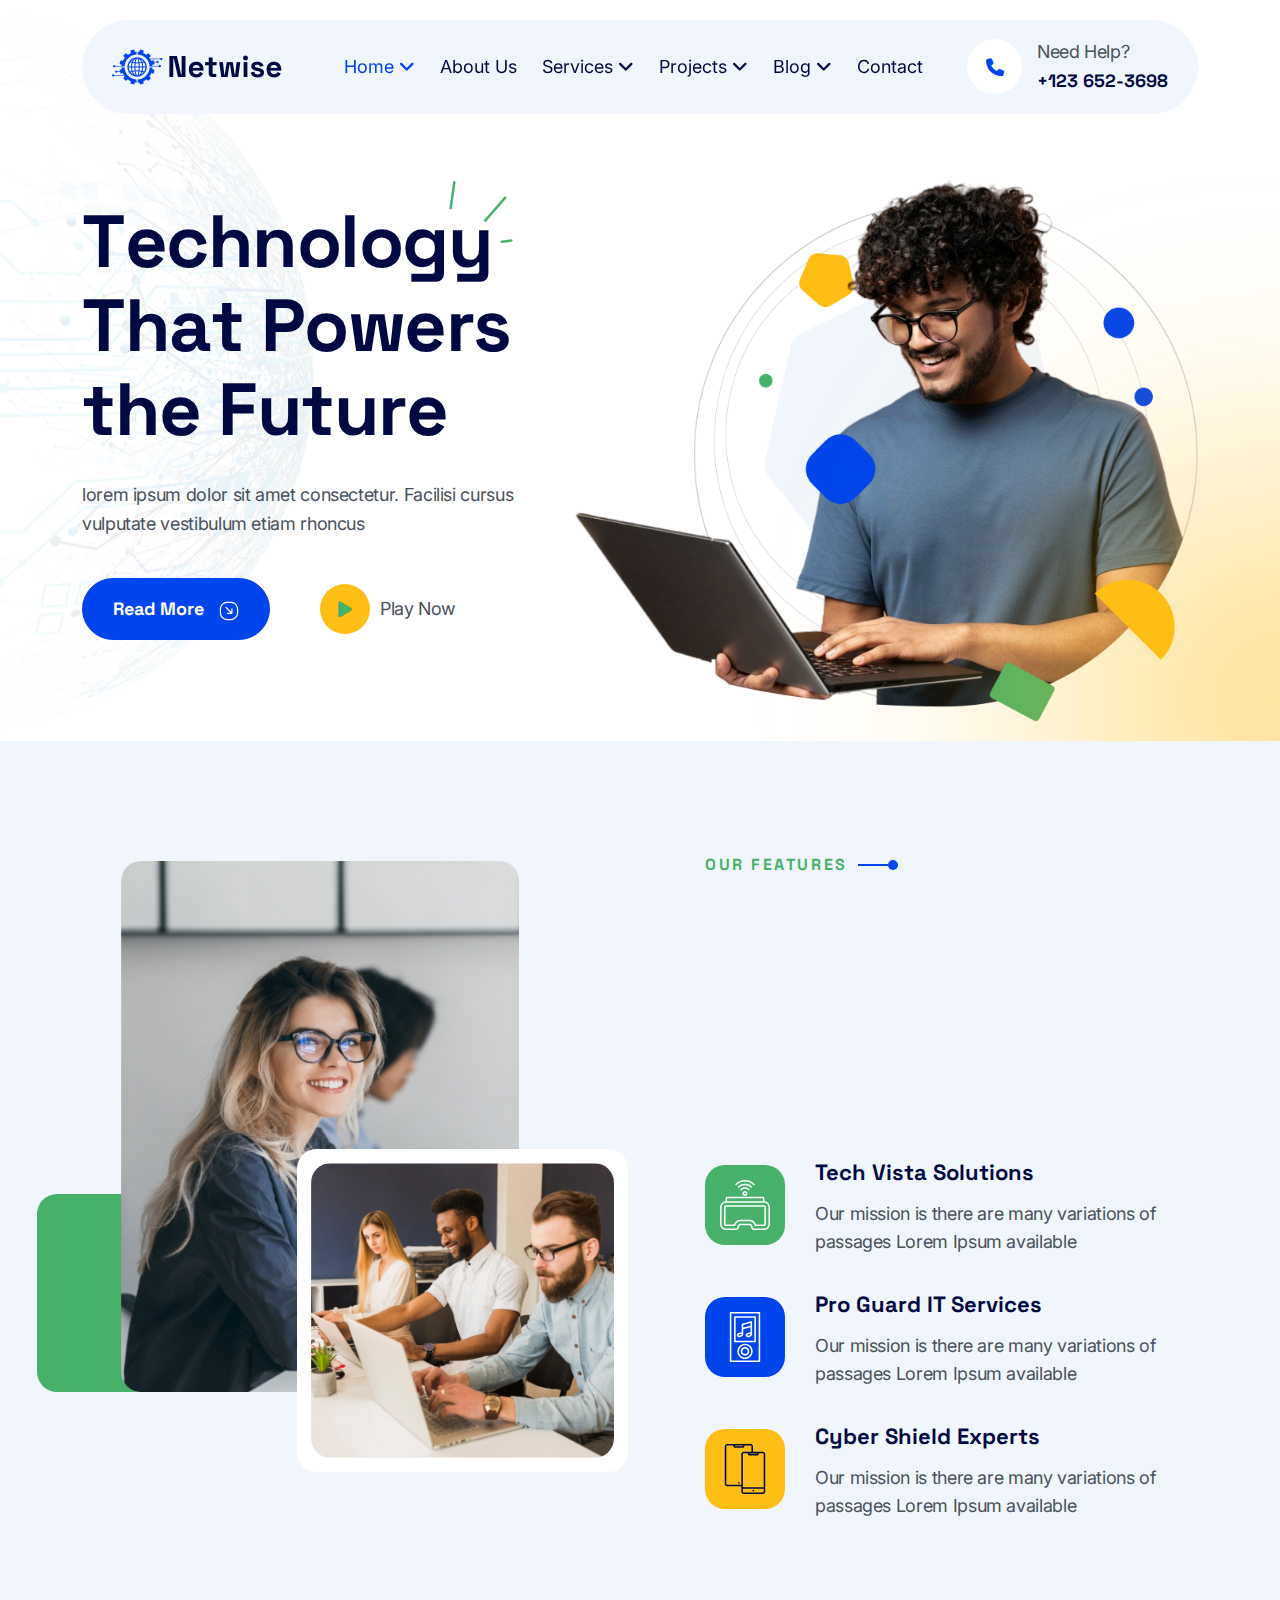
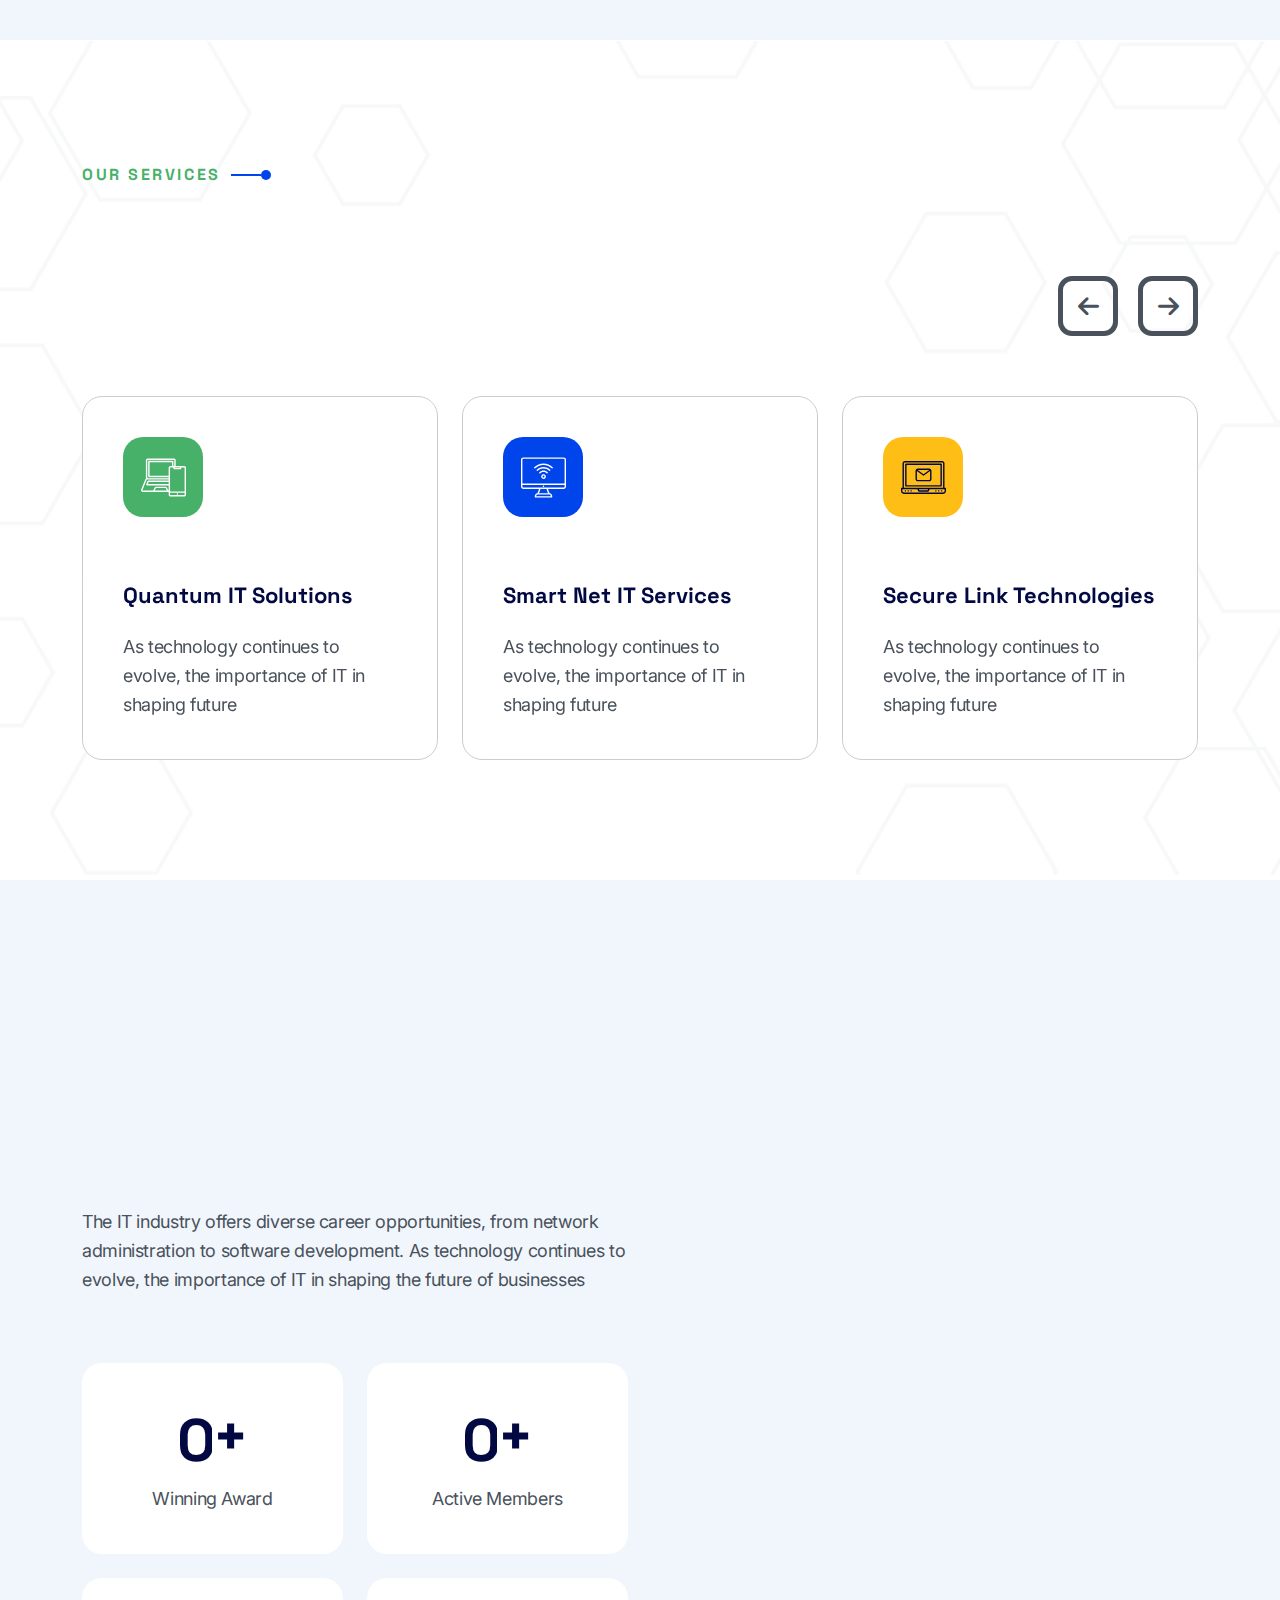
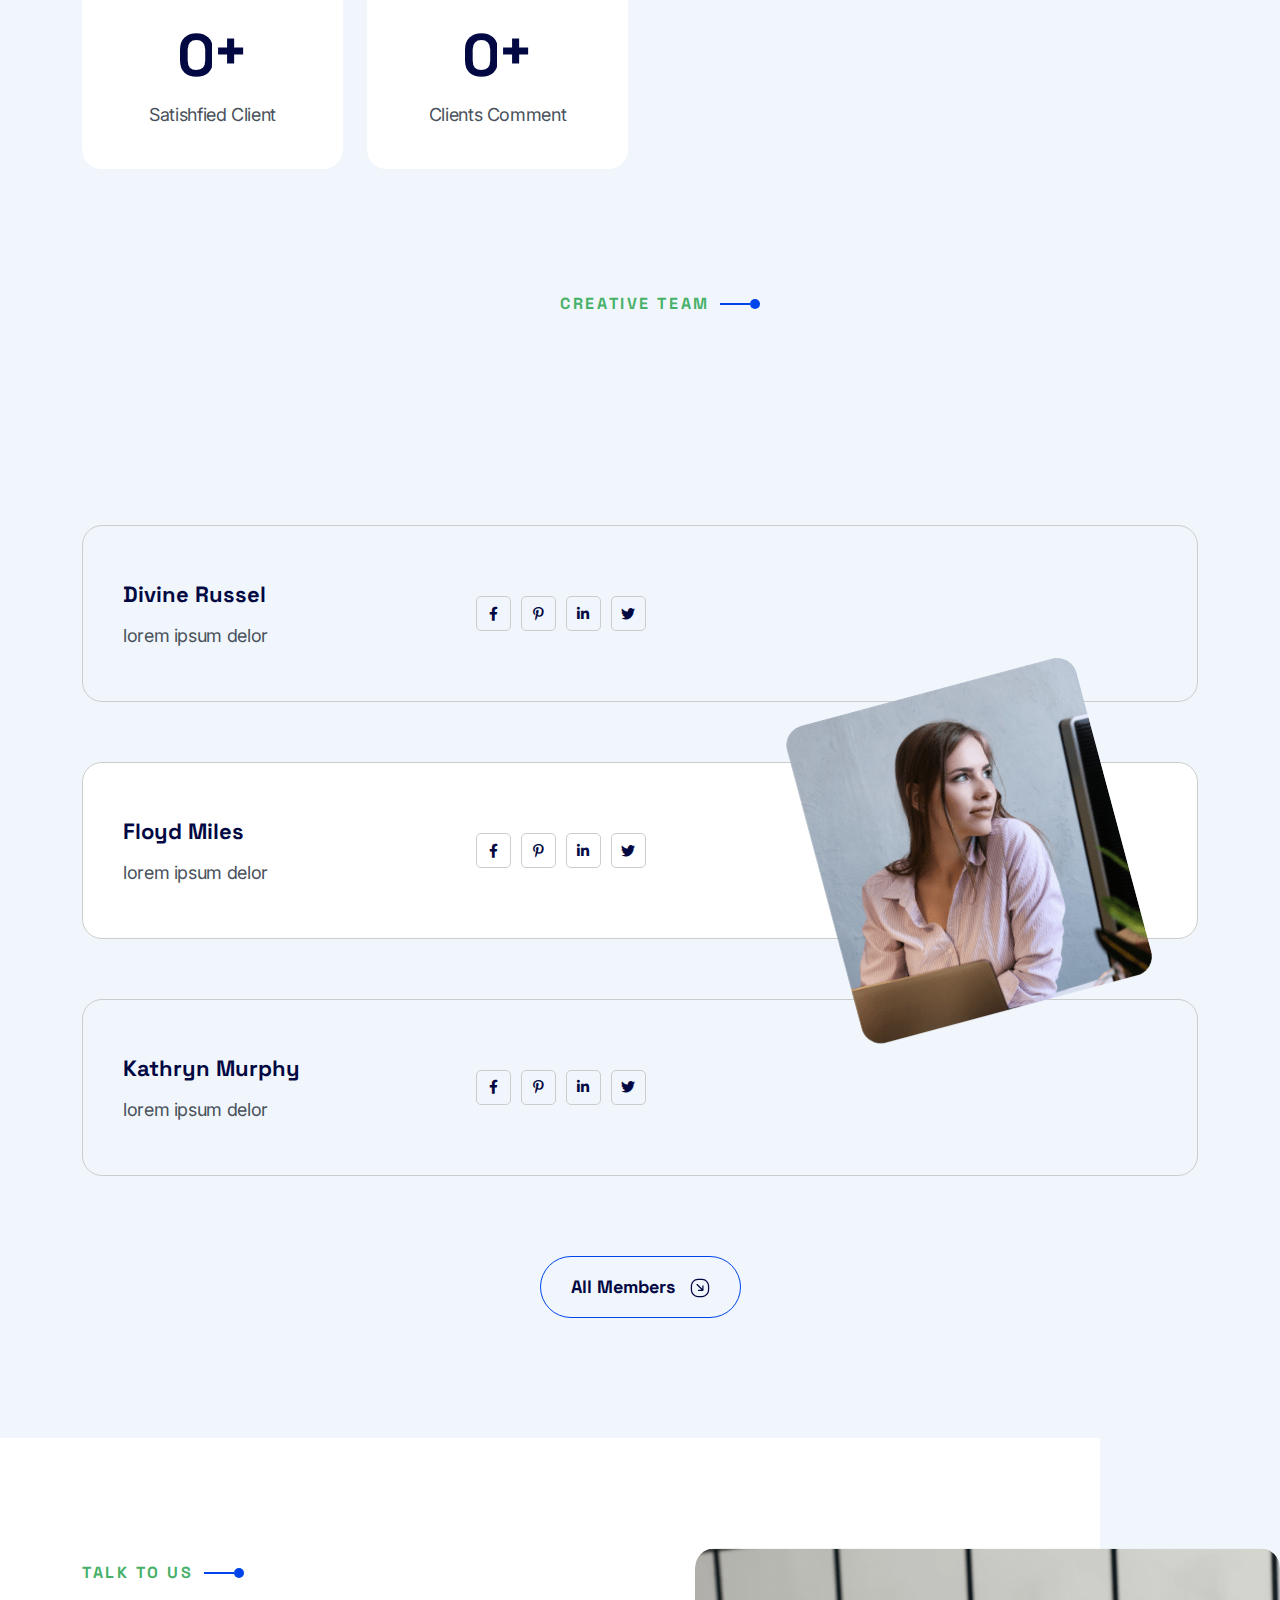
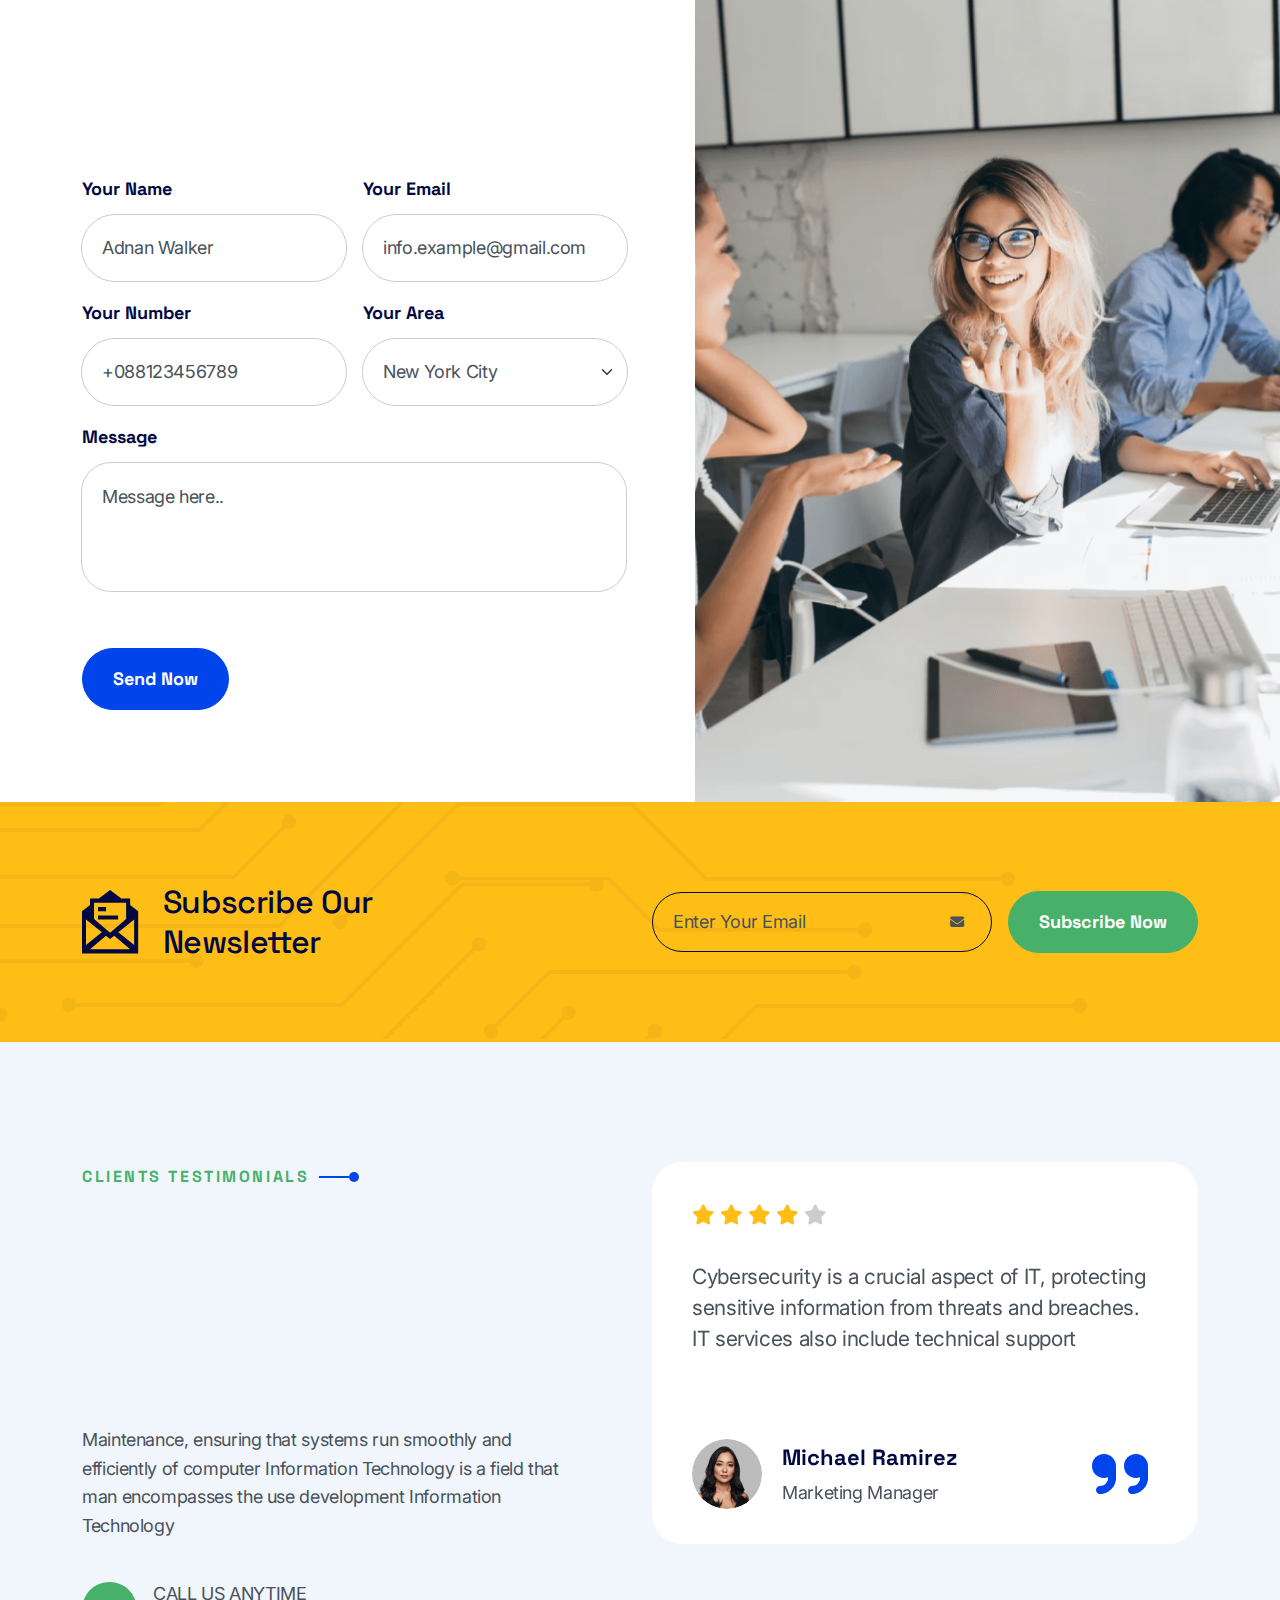
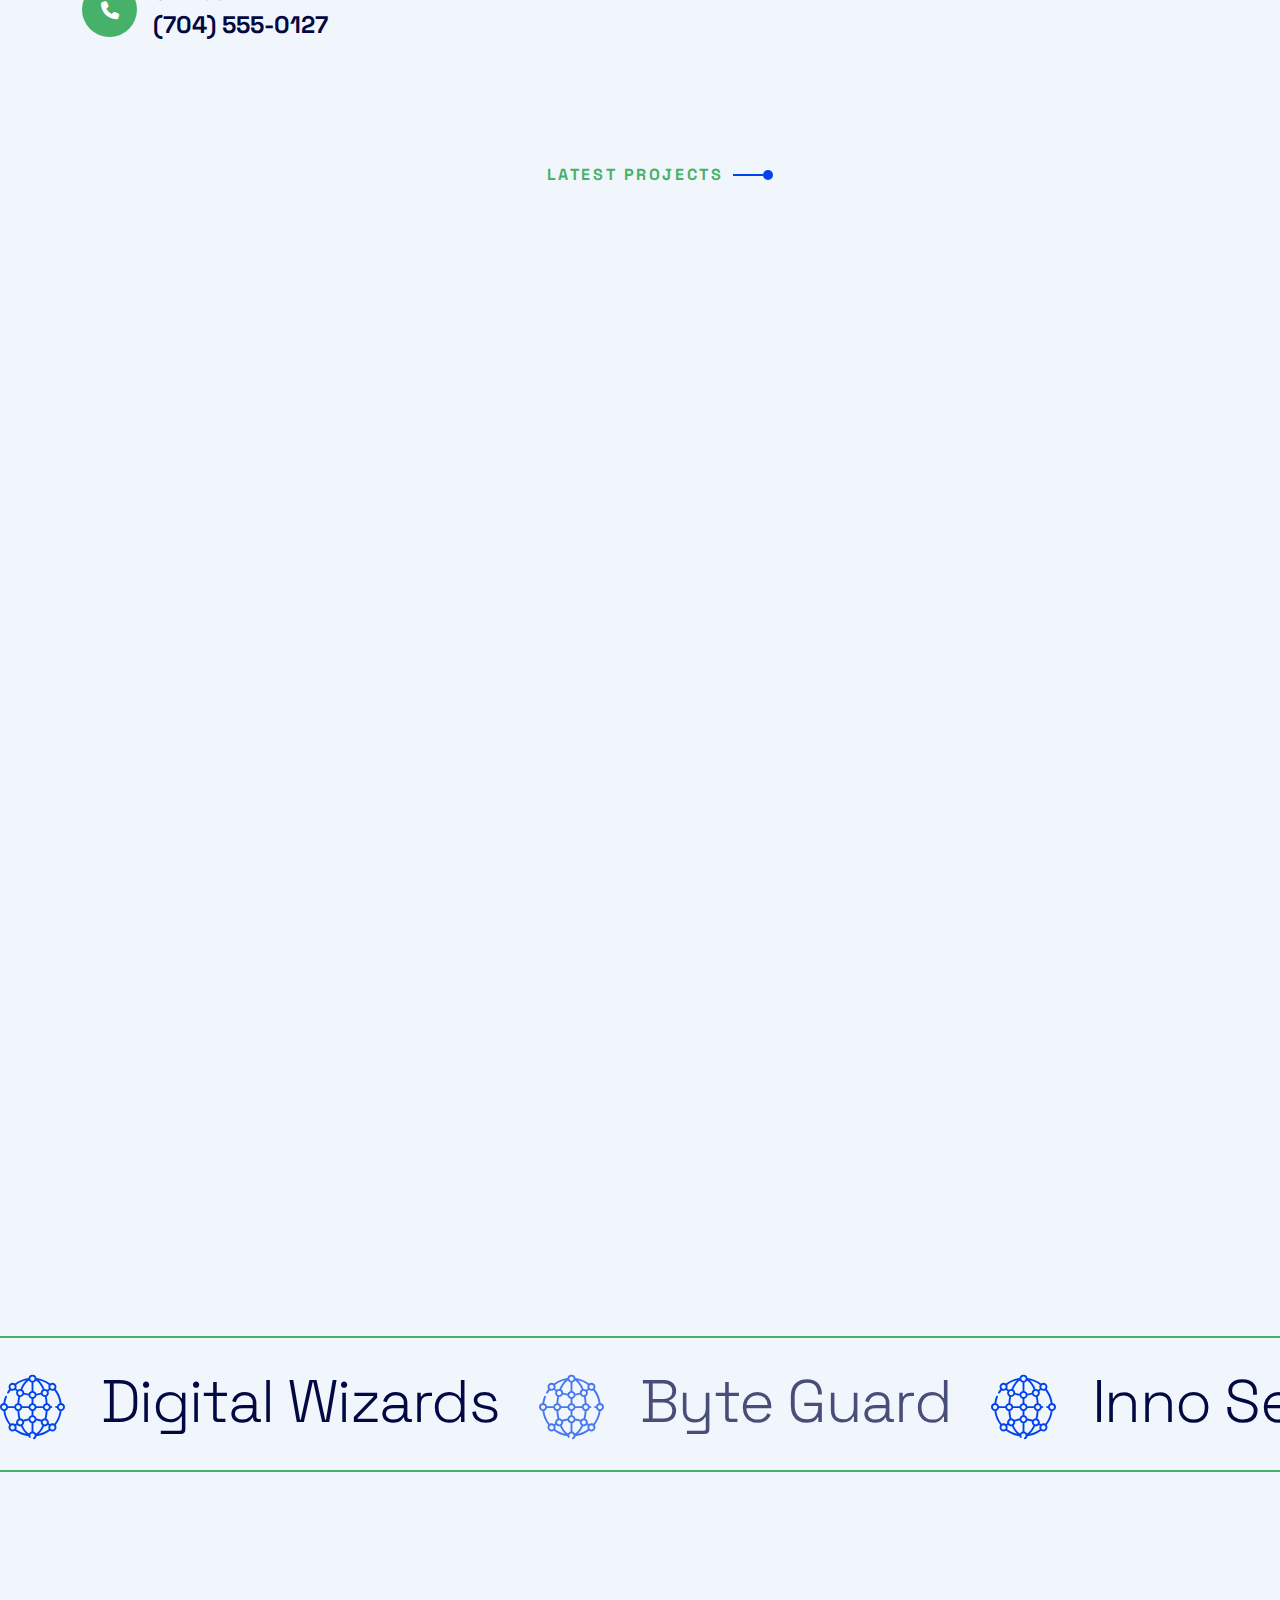
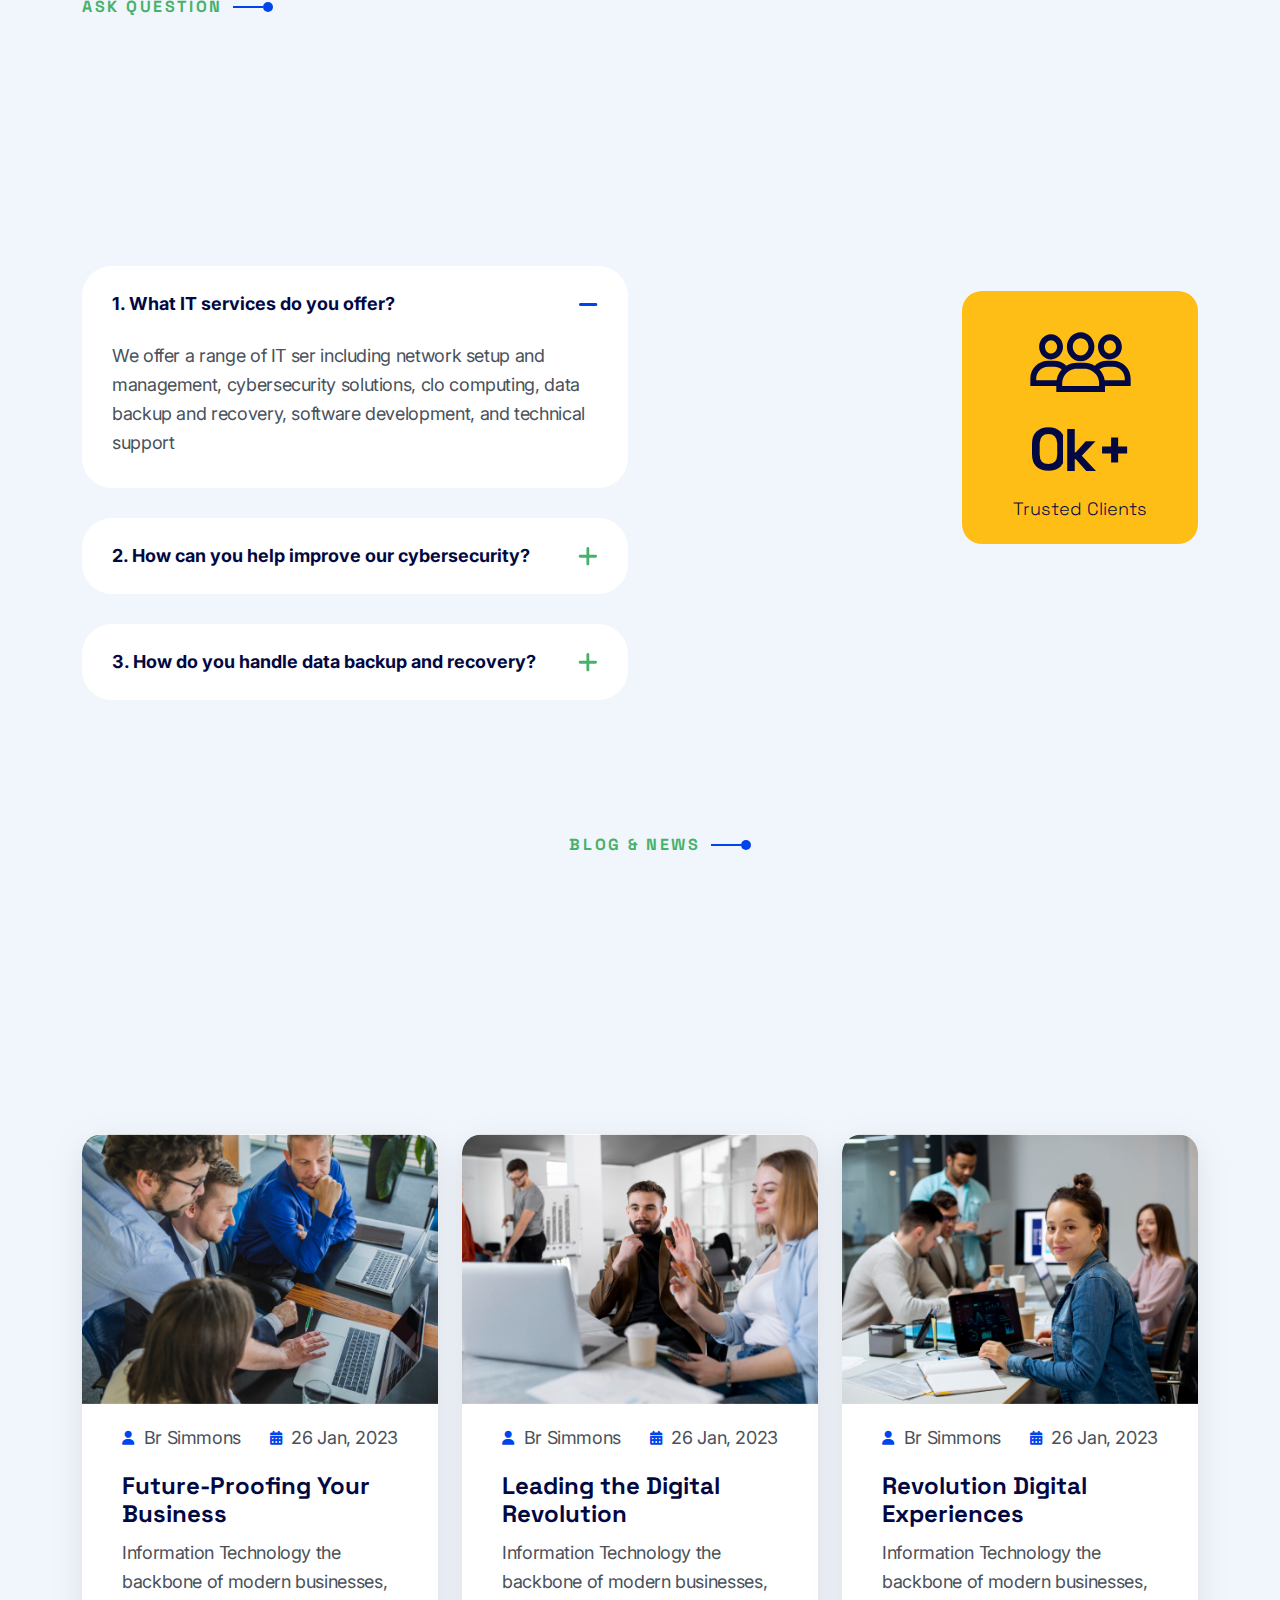
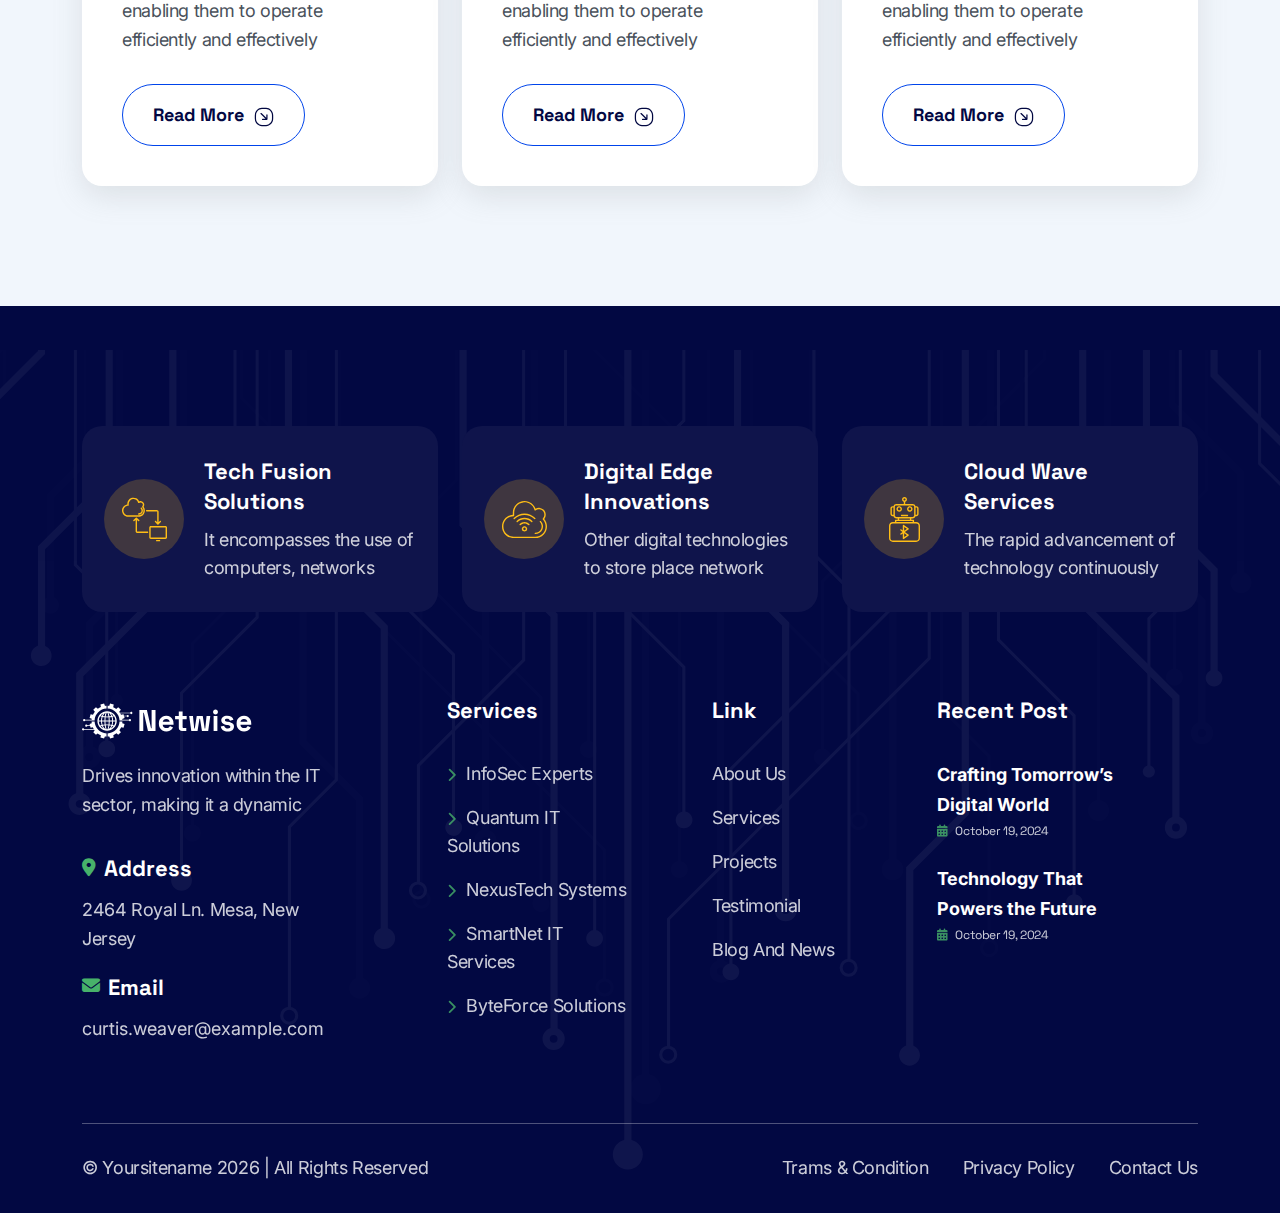
==== commit f364822e: "feature section done" ====
--- a/index.html
+++ b/index.html
@@ -242,7 +242,7 @@
     <!-- Feature section start -->
     <section class="feature-section py-120 section-bg">
       <div class="container">
-        <div class="row">
+        <div class="row g-4">
           <div class="col-lg-6">
             <div class="feature-img position-relative">
               <div class="img-main rounded-20 position-relative reveal left">
@@ -255,7 +255,7 @@
               </div>
             </div>
           </div>
-          <div class="col-lg-6">
+          <div class="col-lg-6 mt-5 pt-sm-5 pt-md-0 mt-lg-0">
             <div class="feature-content">
               <div class="section-title">
                 <h5 class="sub-title text-uppercase">Our Features</h5>
--- a/assets/css/style.css
+++ b/assets/css/style.css
@@ -216,7 +216,7 @@
 }
 @media screen and (max-width: 576.98px) {
   .theme-btn {
-    font: 16px;
+    font-size: 16px;
   }
 }
 .theme-btn .btn-arrow {
@@ -1286,6 +1286,11 @@
   right: 0;
   bottom: -80px;
 }
+@media screen and (max-width: 575.98px) {
+  .feature-section .feature-img .img-child {
+    display: none;
+  }
+}
 .feature-section .feature-content {
   padding-left: 53px;
   padding-top: 13px;
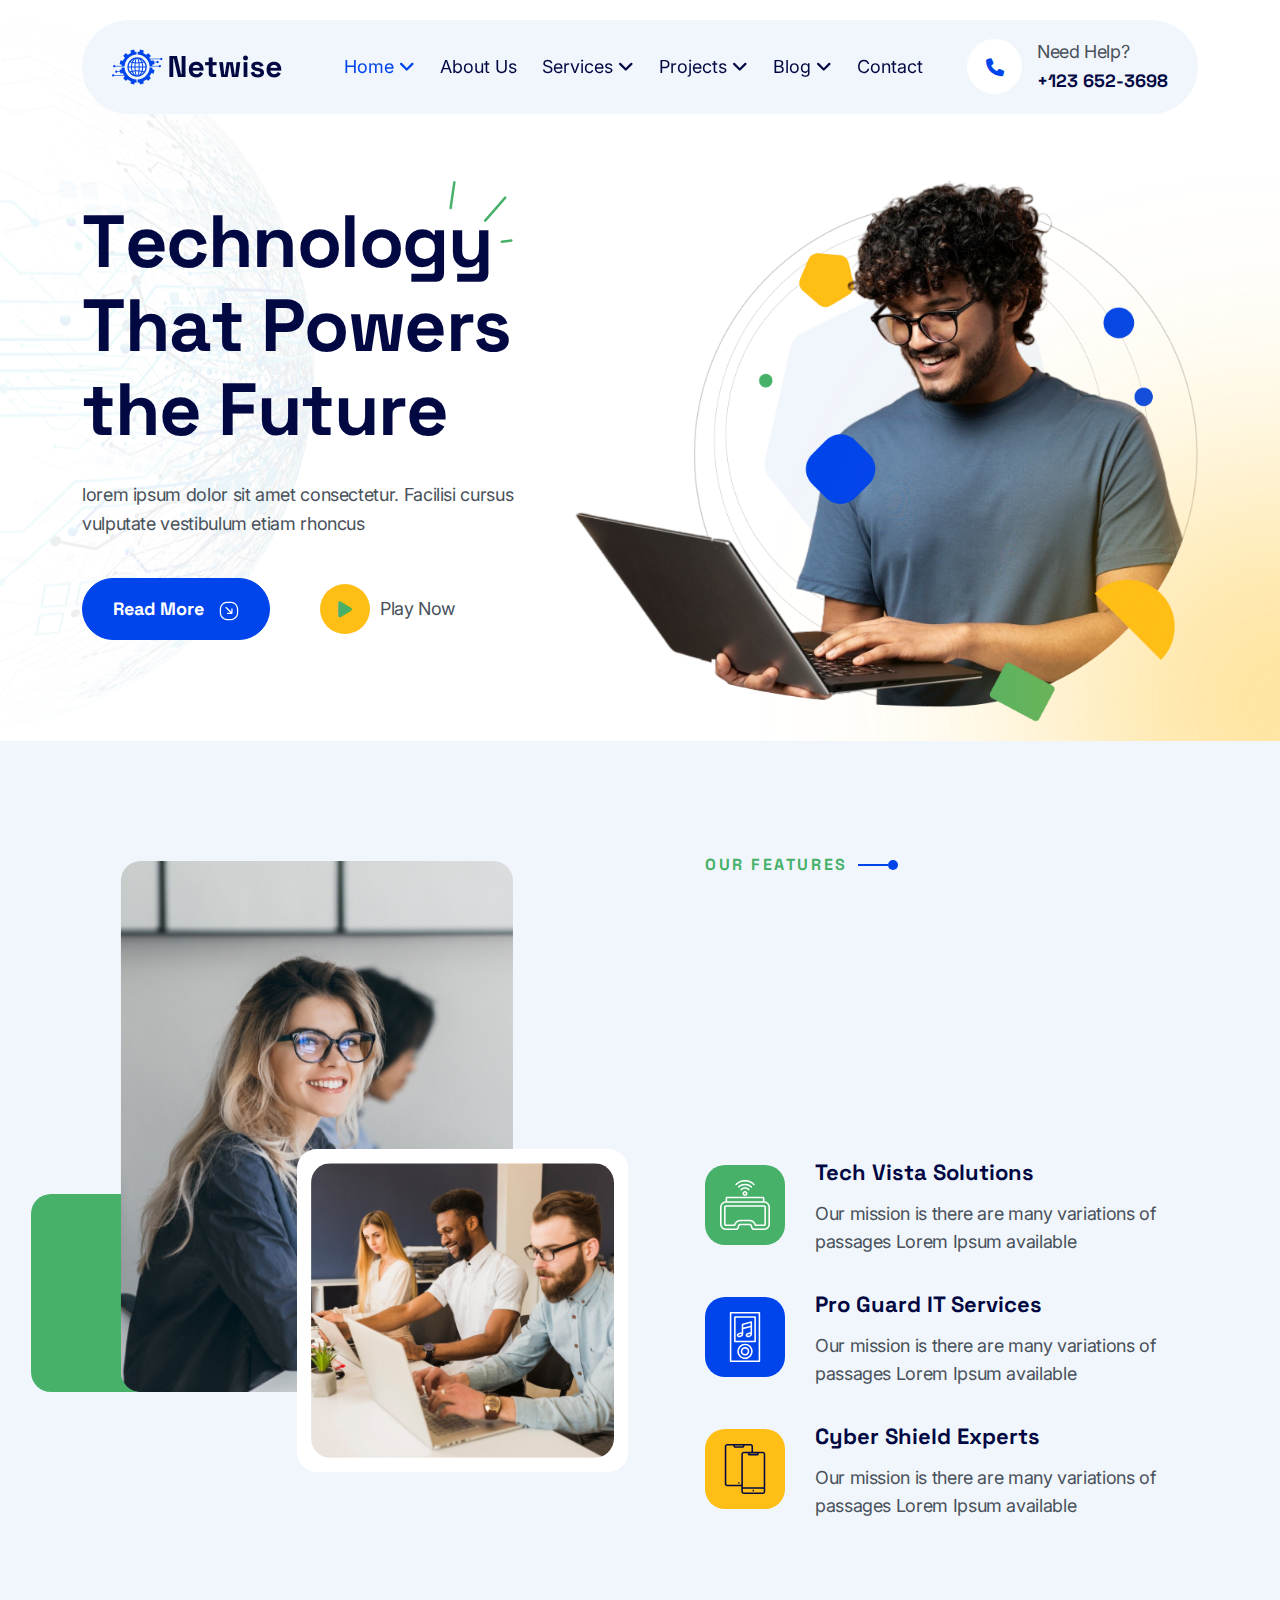
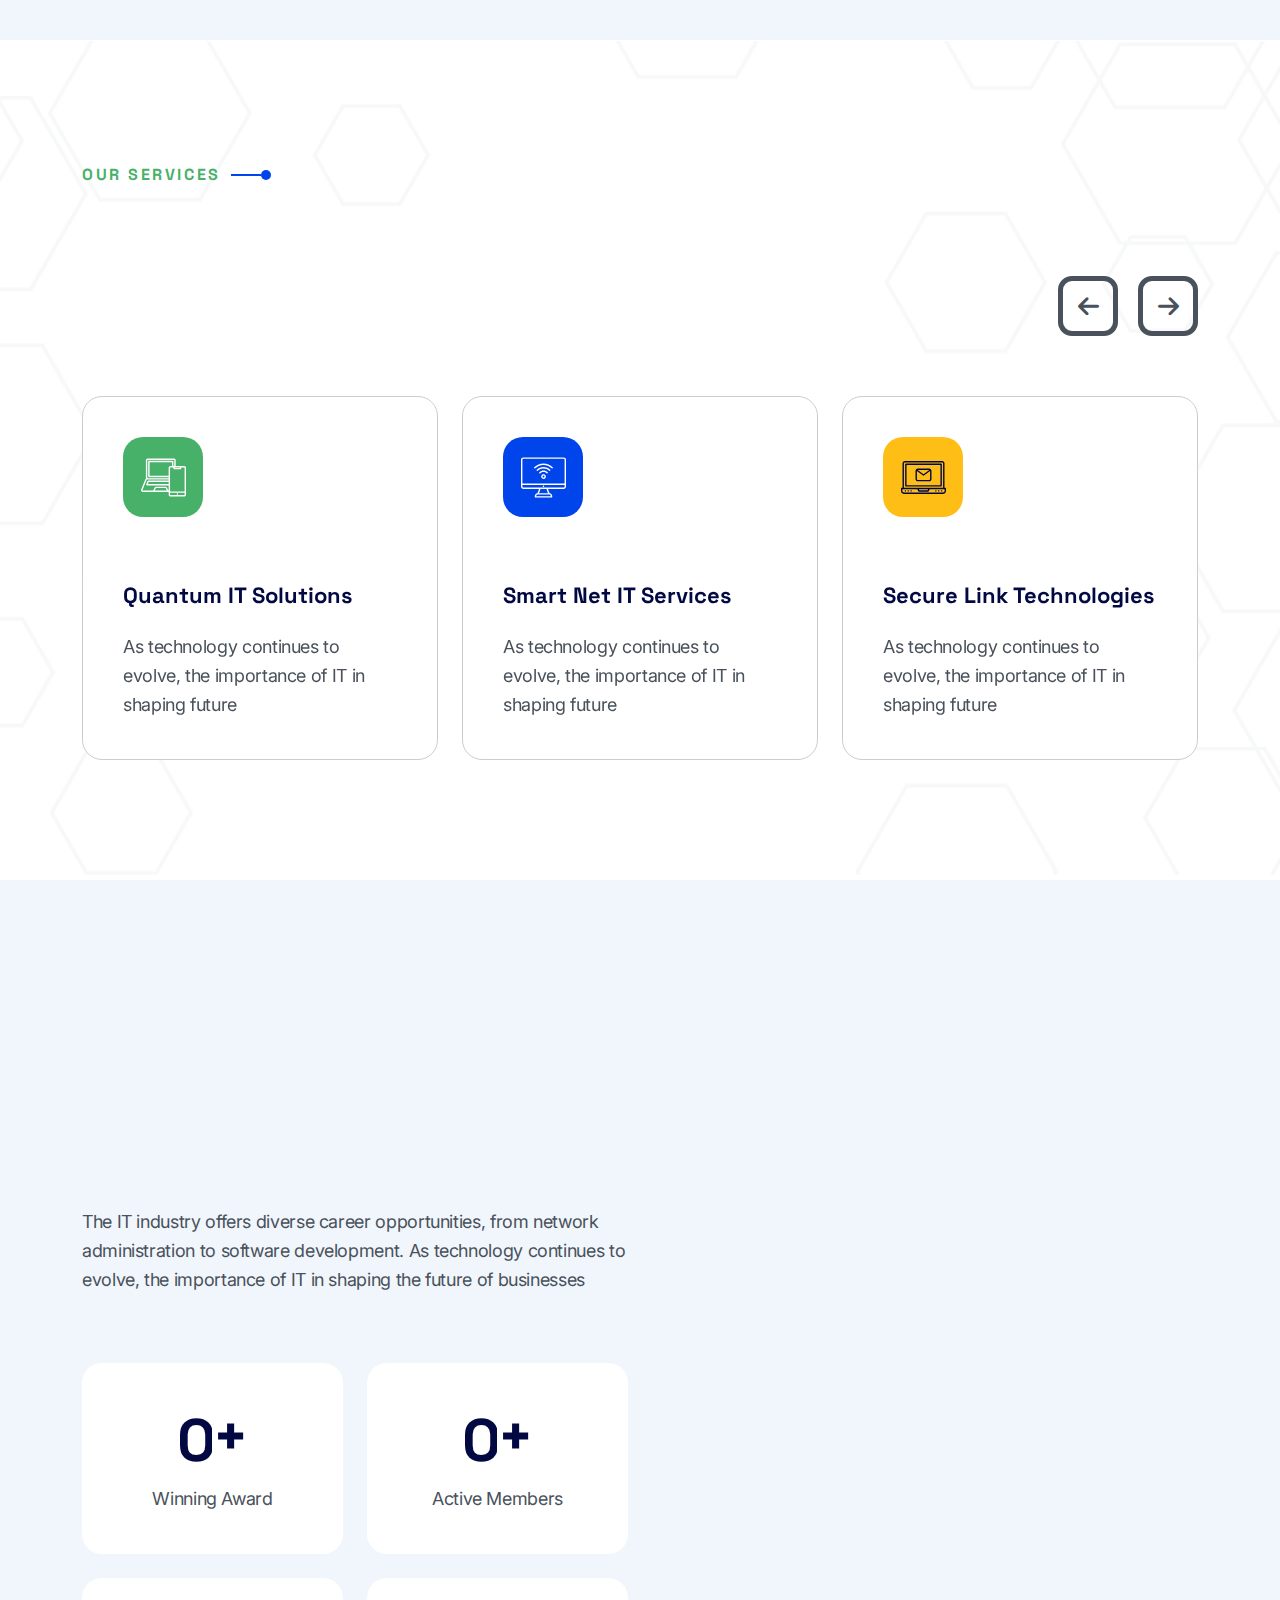
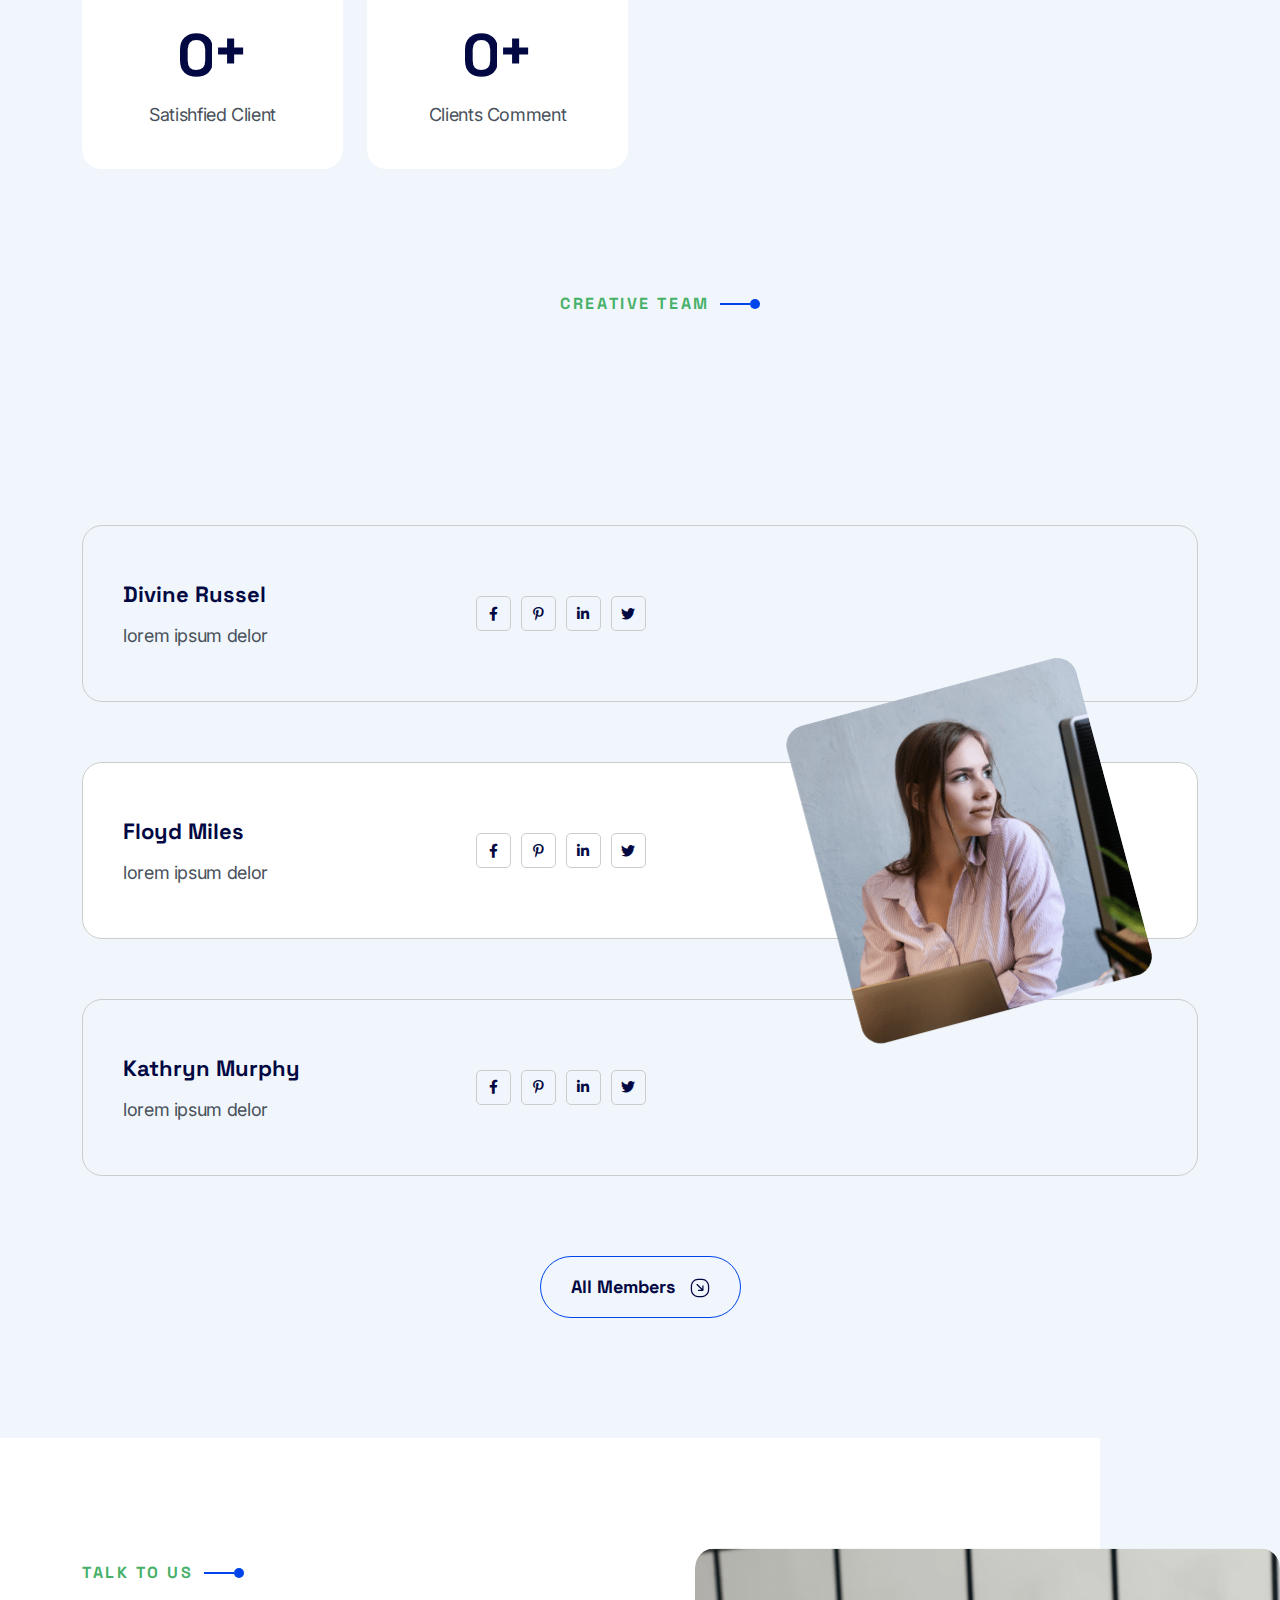
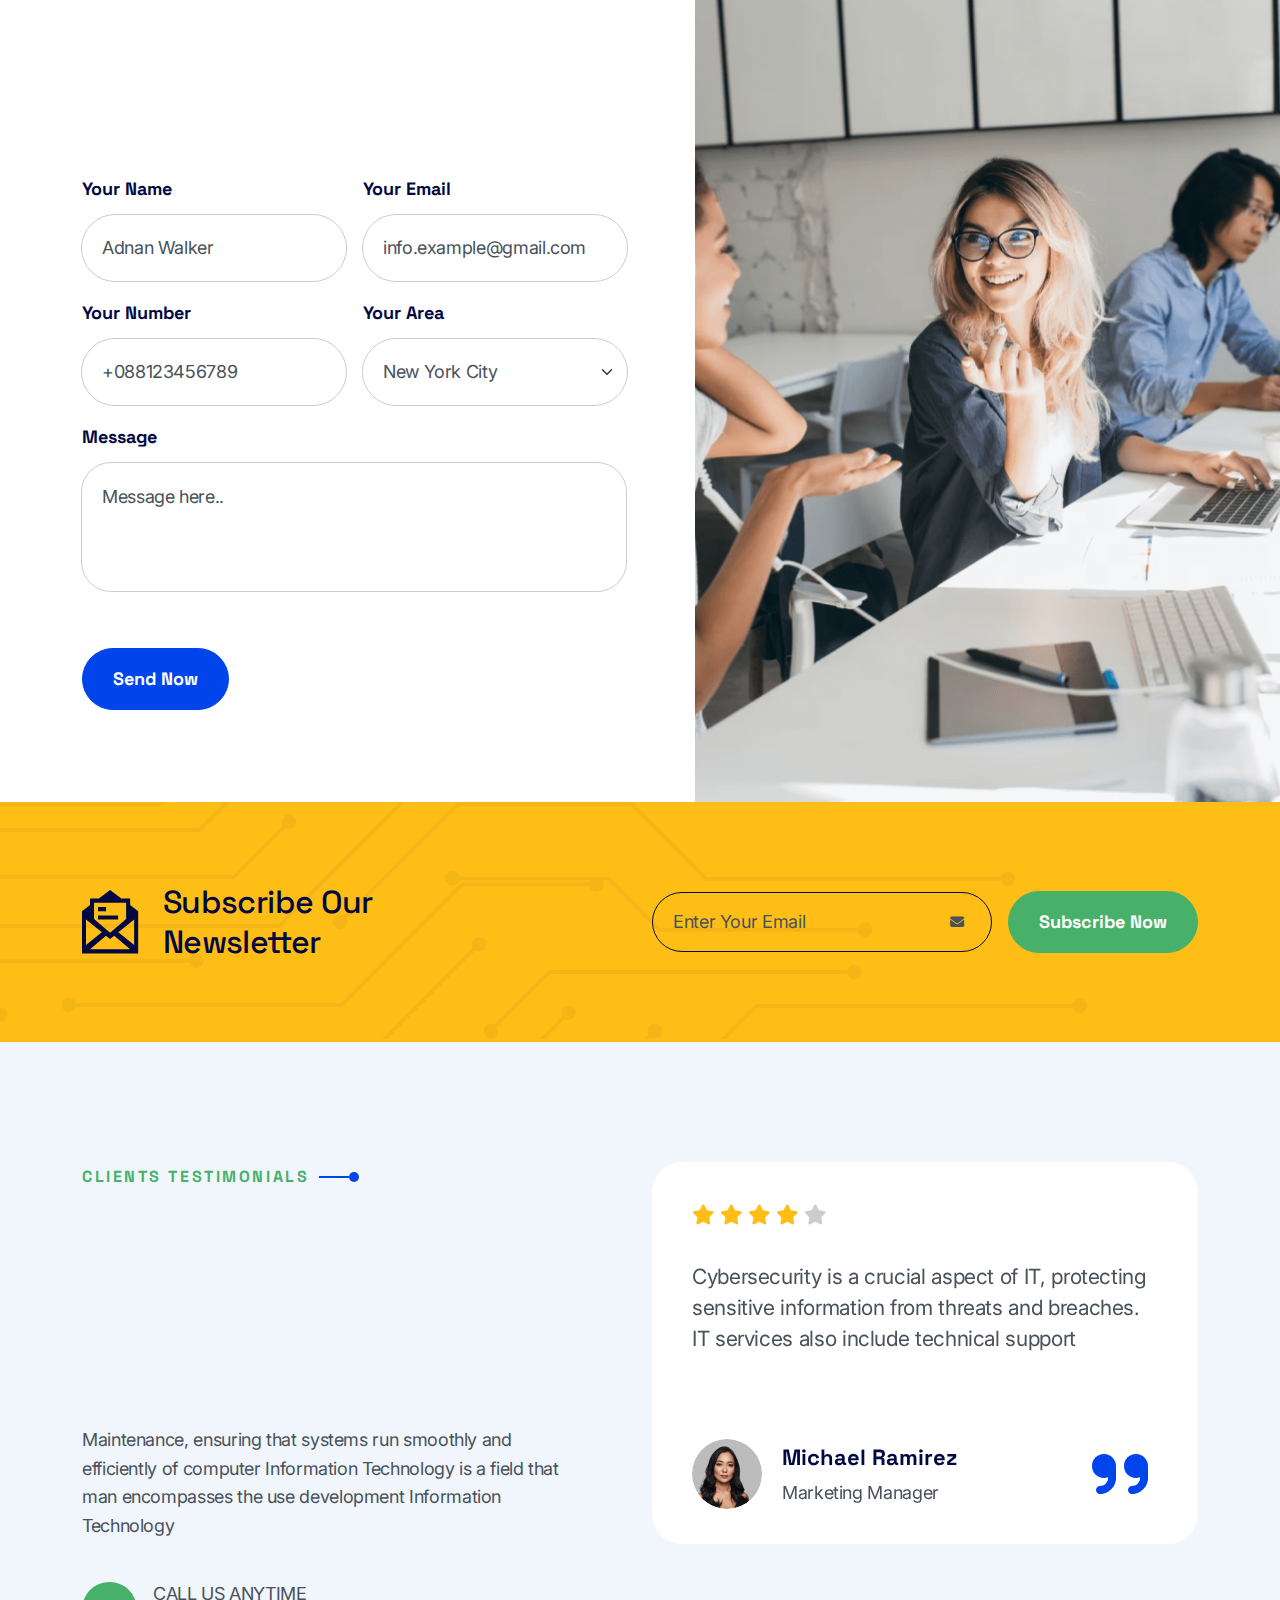
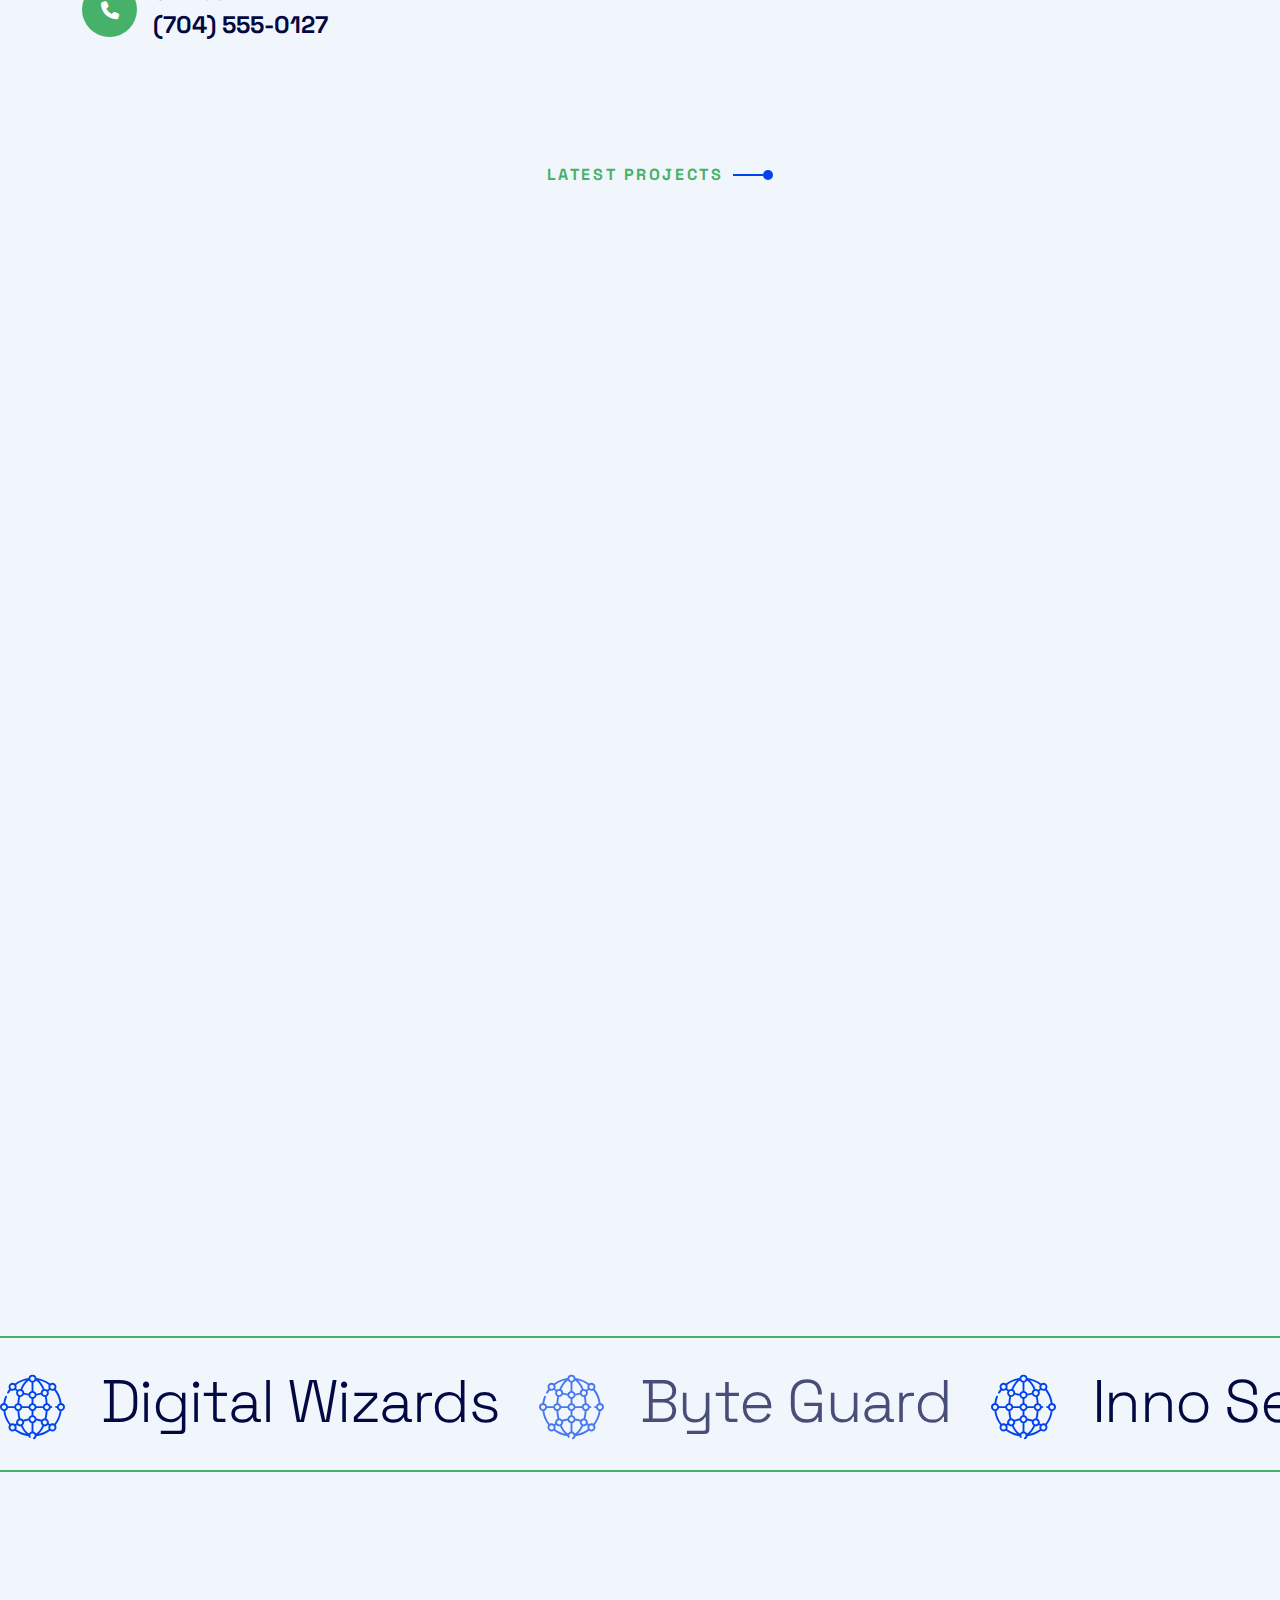
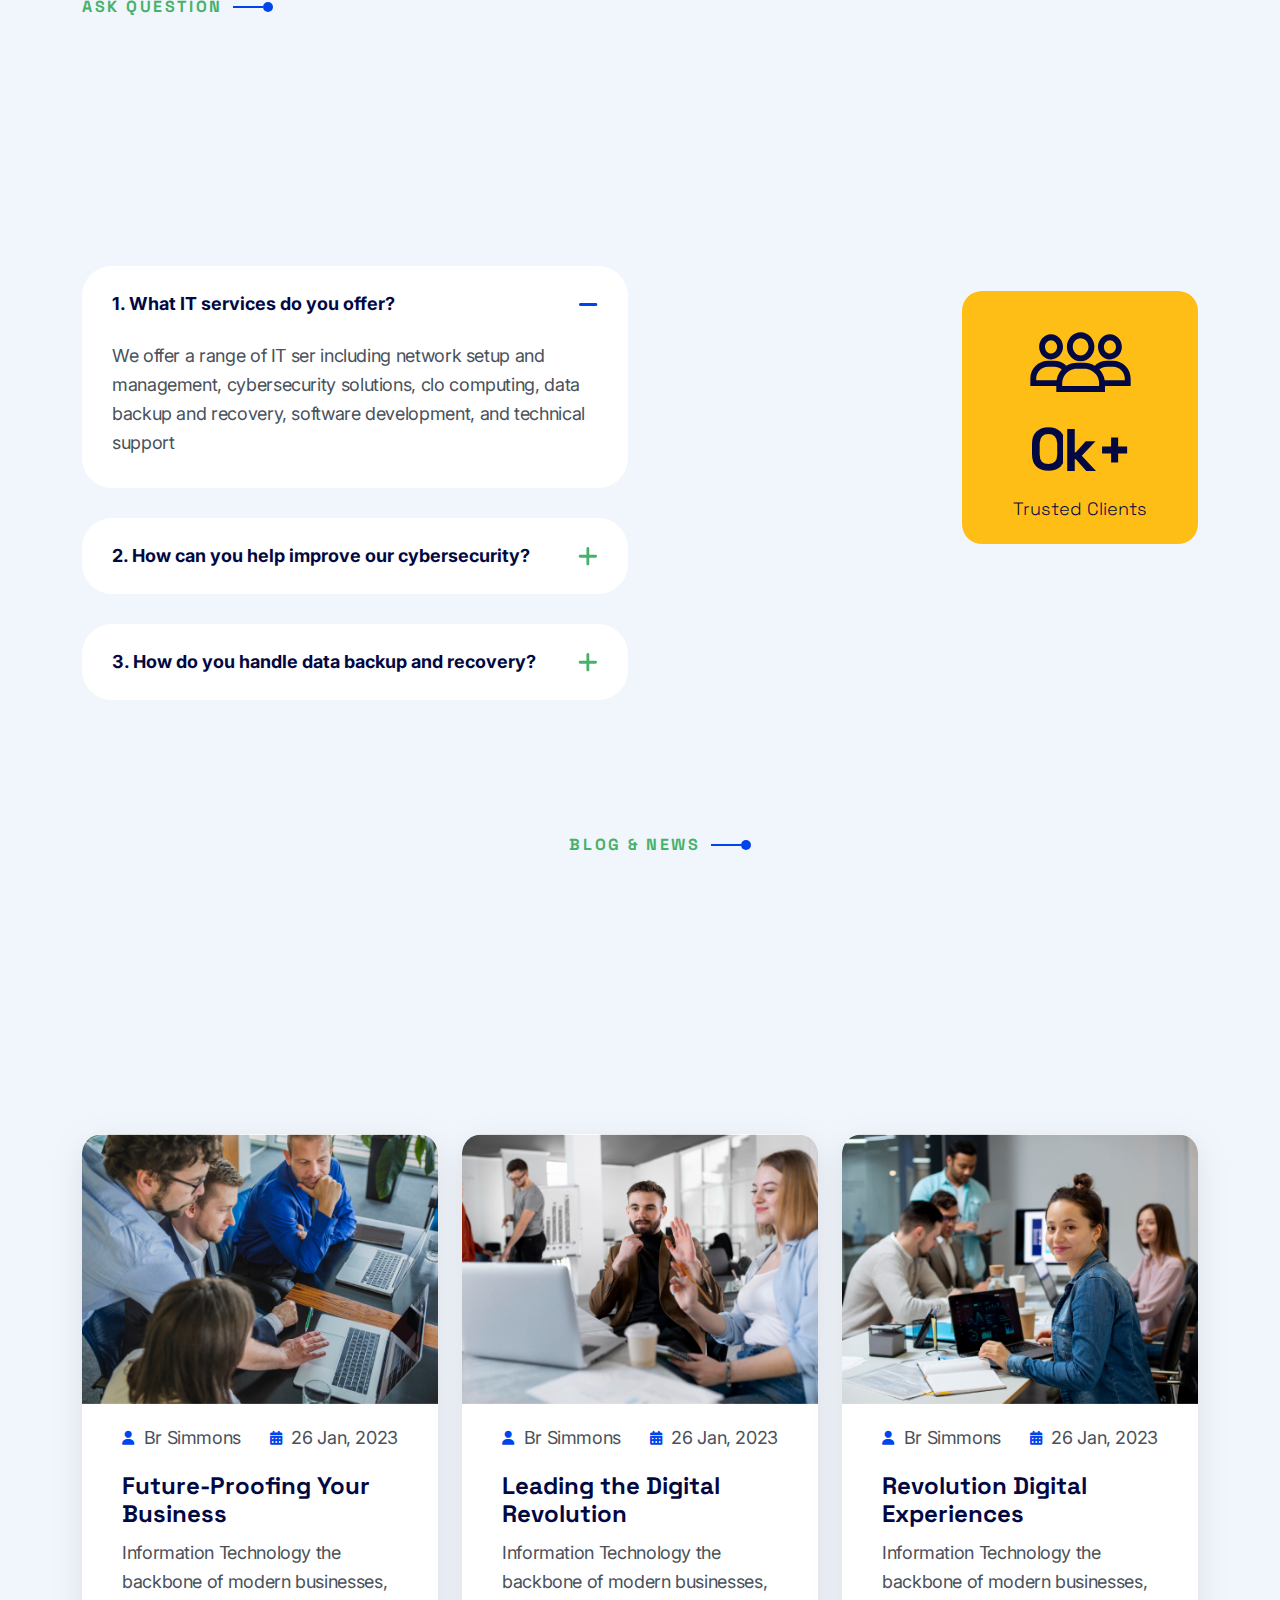
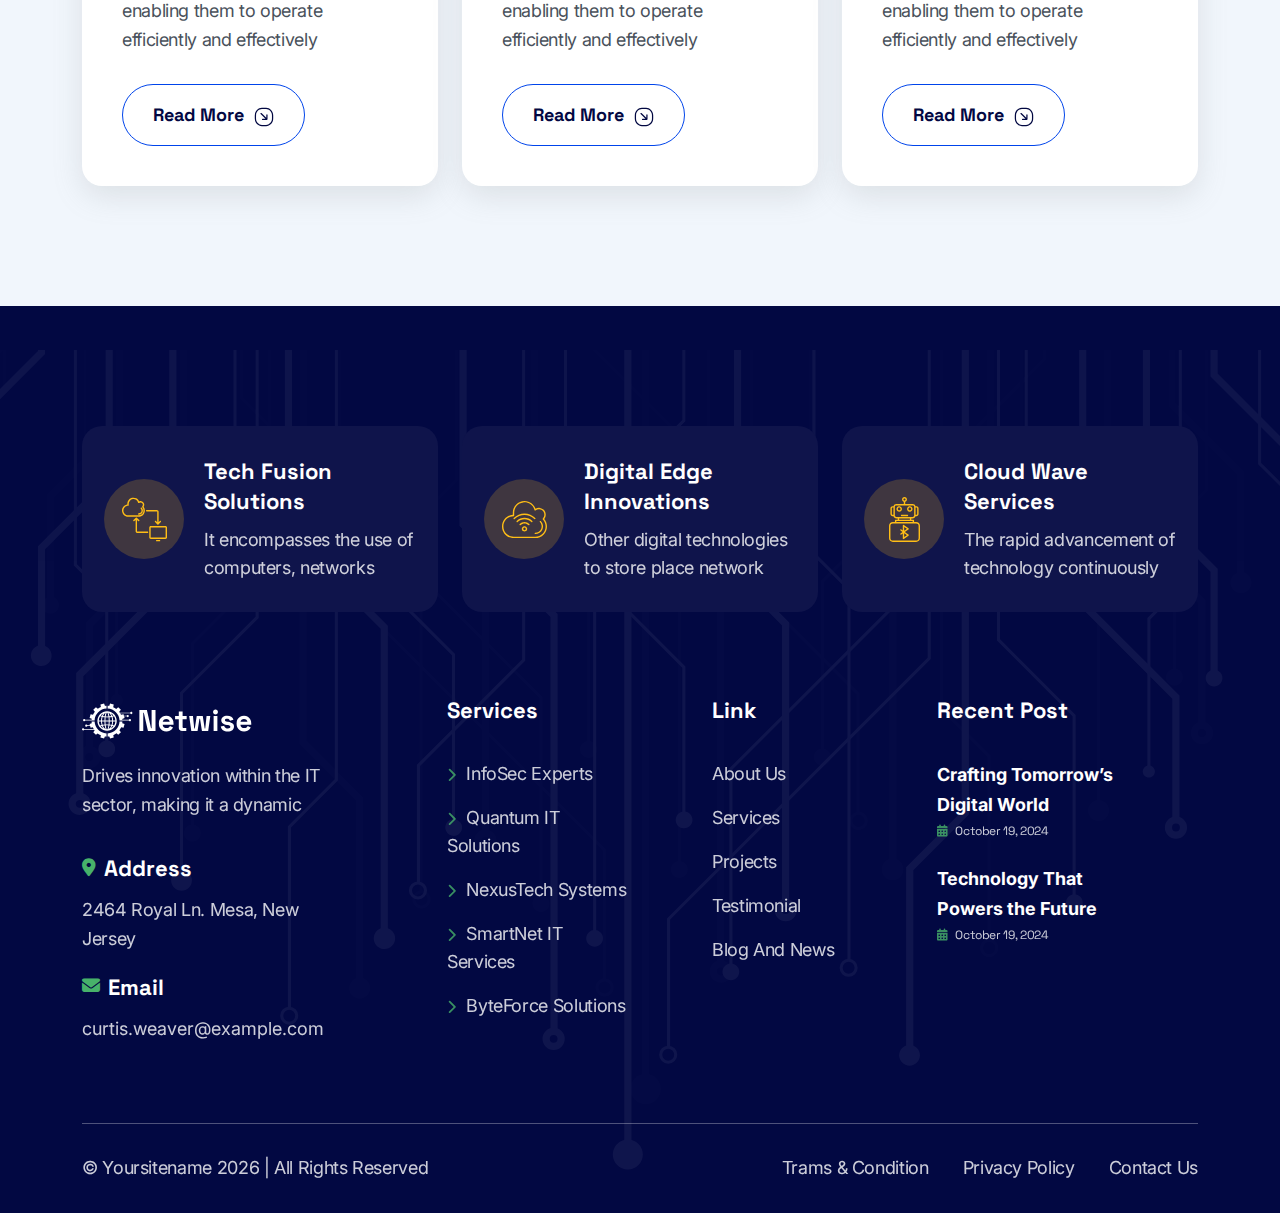
==== commit 0e32d053: "team responsive start" ====
--- a/index.html
+++ b/index.html
@@ -430,13 +430,13 @@
         <div class="team-items">
           <div class="team-card position-relative rounded-20">
             <div class="row">
-              <div class="col-lg-4 align-self-center">
+              <div class="col-lg-4 col-md-6 align-self-center">
                 <div class="info">
                   <h4>Divine Russel</h4>
                   <p>lorem ipsum delor</p>
                 </div>
               </div>
-              <div class="col-lg-4 align-self-center">
+              <div class="col-lg-4 col-md-5 align-self-center">
                 <div class="social-icons d-flex align-items-center ">
                   <a href="#"><i class="fab fa-facebook-f"></i></a>
                   <a href="#"><i class="fa-brands fa-pinterest-p"></i></a>
@@ -444,7 +444,7 @@
                   <a href="#"><i class="fa-brands fa-twitter"></i></a>
                 </div>
               </div>
-              <div class="col-lg-4 align-self-center">
+              <div class="col-lg-4 col-md-1 align-self-center">
                 <div class="hover-img position-absolute overflow-hidden rounded-20">
                   <div class="member-img">
                     <img src="./assets/images/team/team-img-1.png" alt="member-img">
@@ -455,13 +455,13 @@
           </div>
           <div class="team-card active-team position-relative rounded-20">
             <div class="row">
-              <div class="col-lg-4 align-self-center">
+              <div class="col-lg-4 col-md-6 align-self-center">
                 <div class="info">
                   <h4>Floyd Miles</h4>
                   <p>lorem ipsum delor</p>
                 </div>
               </div>
-              <div class="col-lg-4 align-self-center">
+              <div class="col-lg-4 col-md-5 align-self-center">
                 <div class="social-icons d-flex align-items-center ">
                   <a href="#"><i class="fab fa-facebook-f"></i></a>
                   <a href="#"><i class="fa-brands fa-pinterest-p"></i></a>
@@ -469,7 +469,7 @@
                   <a href="#"><i class="fa-brands fa-twitter"></i></a>
                 </div>
               </div>
-              <div class="col-lg-4 align-self-center">
+              <div class="col-lg-4 col-md-1 align-self-center">
                 <div class="hover-img position-absolute overflow-hidden rounded-20">
                   <div class="member-img">
                     <img src="./assets/images/team/team-img-2.png" alt="member-img">
@@ -480,13 +480,13 @@
           </div>
           <div class="team-card position-relative rounded-20">
             <div class="row">
-              <div class="col-lg-4 align-self-center">
+              <div class="col-lg-4 col-md-6 align-self-center">
                 <div class="info">
                   <h4>Kathryn Murphy</h4>
                   <p>lorem ipsum delor</p>
                 </div>
               </div>
-              <div class="col-lg-4 align-self-center">
+              <div class="col-lg-4 col-md-5 align-self-center">
                 <div class="social-icons d-flex align-items-center ">
                   <a href="#"><i class="fab fa-facebook-f"></i></a>
                   <a href="#"><i class="fa-brands fa-pinterest-p"></i></a>
@@ -494,7 +494,7 @@
                   <a href="#"><i class="fa-brands fa-twitter"></i></a>
                 </div>
               </div>
-              <div class="col-lg-4 align-self-center">
+              <div class="col-lg-4 col-md-1 align-self-center">
                 <div class="hover-img position-absolute overflow-hidden rounded-20">
                   <div class="member-img">
                     <img src="./assets/images/team/team-img-3.png" alt="member-img">
--- a/assets/css/style.css
+++ b/assets/css/style.css
@@ -1374,11 +1374,38 @@
   border-color: var(--tertiary);
   color: var(--tertiary);
 }
+@media (max-width: 767.98px) {
+  .service-section .arrow {
+    width: 56px;
+    height: 56px;
+    border: 3px solid var(--paragraph-color);
+  }
+}
+@media screen and (max-width: 575.98px) {
+  .service-section .arrow {
+    left: 50%;
+    top: unset !important;
+    bottom: -84px;
+    -webkit-transform: translateX(-50%);
+            transform: translateX(-50%);
+  }
+}
 .service-section .arrow-next {
   right: 12px;
 }
+@media screen and (max-width: 575.98px) {
+  .service-section .arrow-next {
+    right: unset;
+    margin-left: 35px;
+  }
+}
 .service-section .arrow-prev {
   right: 92px;
+}
+@media screen and (max-width: 575.98px) {
+  .service-section .arrow-prev {
+    margin-left: -35px;
+  }
 }
 .service-section .service-card {
   background: white;
@@ -1518,6 +1545,18 @@
   font-size: 74px;
   line-height: 84px;
 }
+@media (max-width: 1199.98px) {
+  .counter-section .section-title .title {
+    font-size: 56px;
+    line-height: 68px;
+  }
+}
+@media (max-width: 991.98px) {
+  .counter-section .section-title .title {
+    font-size: 50px;
+    line-height: 66px;
+  }
+}
 .counter-section .counter-area .counter-desc {
   margin-bottom: 68px;
 }
@@ -1541,6 +1580,11 @@
 .counter-section .img-area {
   padding-left: 50px;
 }
+@media screen and (max-width: 991.98px) {
+  .counter-section .img-area {
+    padding-left: 0;
+  }
+}
 
 .counter-section-two {
   padding: 120px 80px 0;
@@ -1734,6 +1778,46 @@
   background: var(--tertiary) !important;
 }
 
+@media (max-width: 1399.98px) {
+  .team-section .team-card .hover-img {
+    max-width: 250px;
+  }
+}
+@media (max-width: 991.98px) {
+  .team-section .social-icons a {
+    background-color: white;
+    color: var(--black);
+  }
+  .team-section .social-icons a:hover {
+    color: white;
+  }
+  .team-section-two .short-info {
+    margin-bottom: 40px;
+  }
+}
+@media (max-width: 767.98px) {
+  .team-section .team-card {
+    padding: 30px;
+    text-align: center;
+  }
+  .team-section .team-card .hover-img {
+    position: static !important;
+    -webkit-transform: unset !important;
+            transform: unset !important;
+    margin: 0 auto;
+    visibility: visible !important;
+    opacity: 1 !important;
+  }
+  .team-section .team-card .social-icons {
+    margin-left: 0;
+  }
+  .team-section .team-card + .team-card {
+    margin-top: 30px;
+  }
+  .team-section .team-btn {
+    margin-top: 40px;
+  }
+}
 .team-section-two .section-title {
   margin-bottom: 34px;
 }
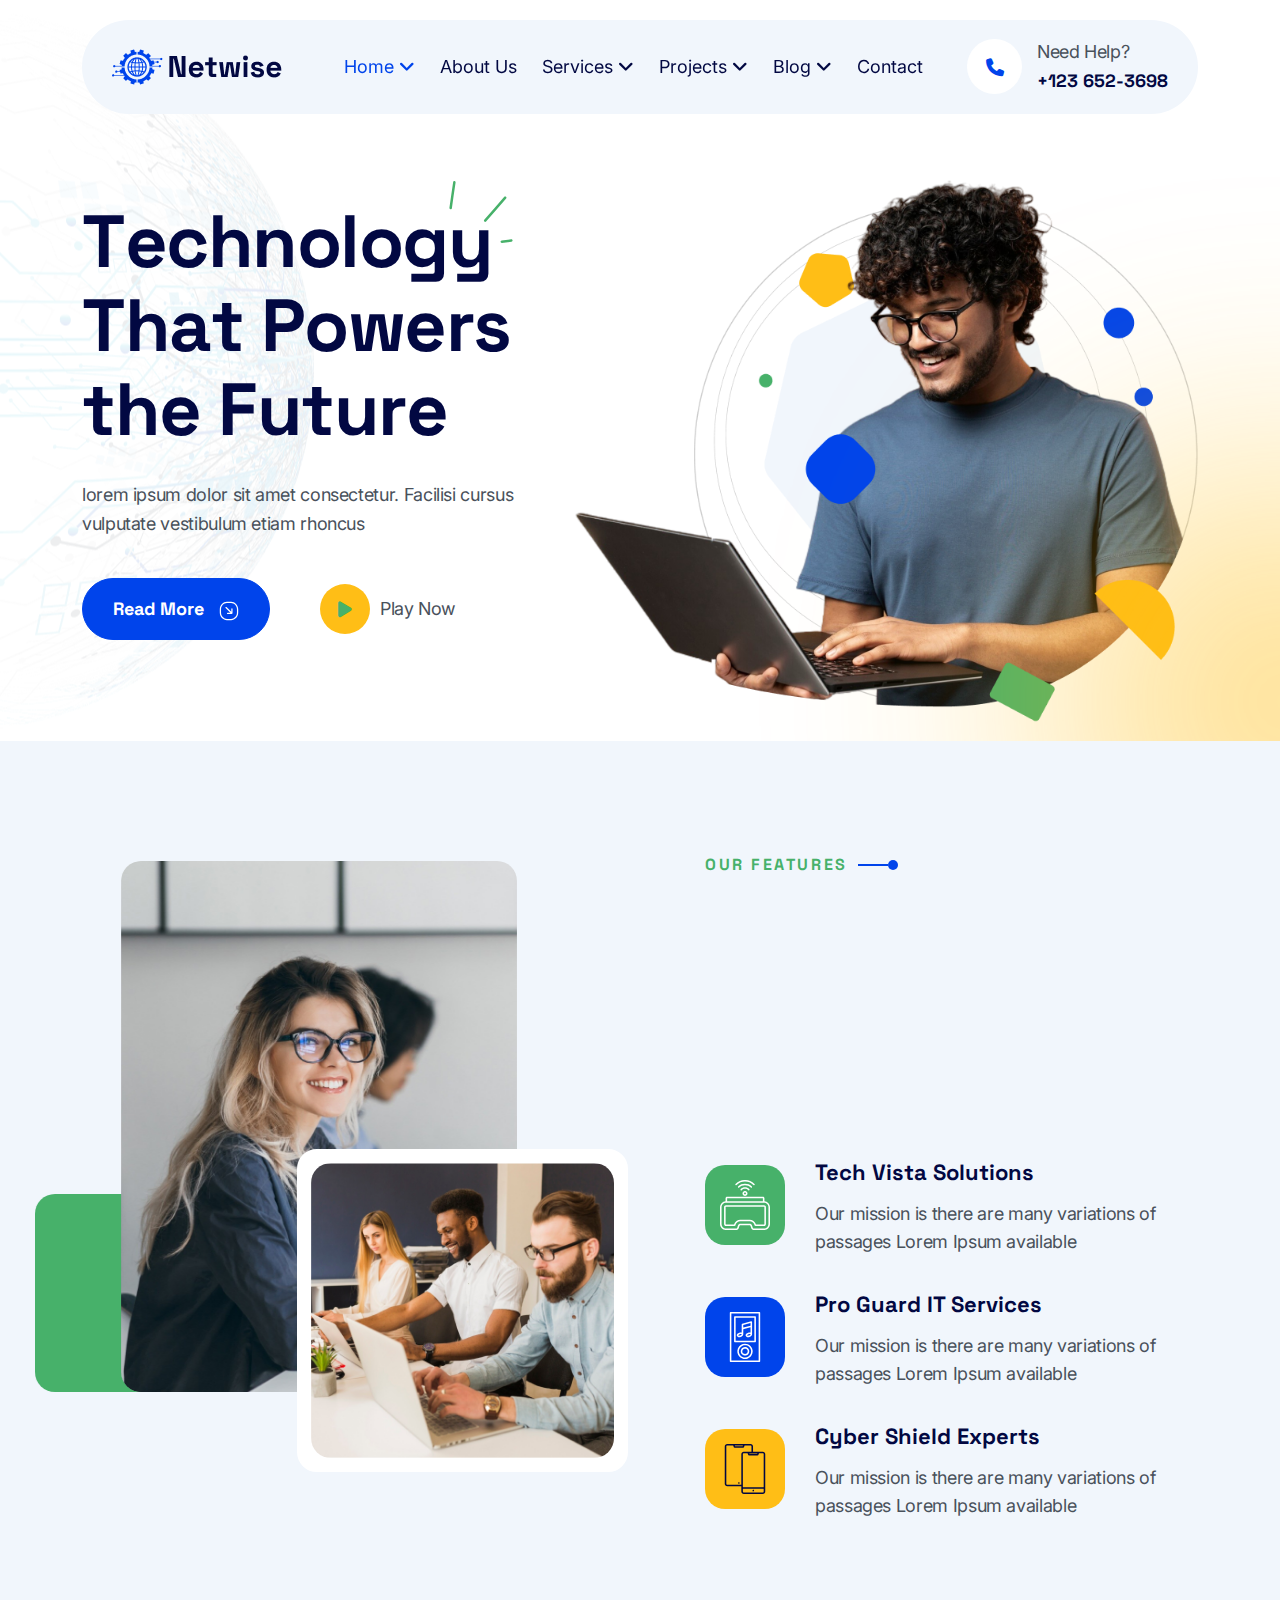
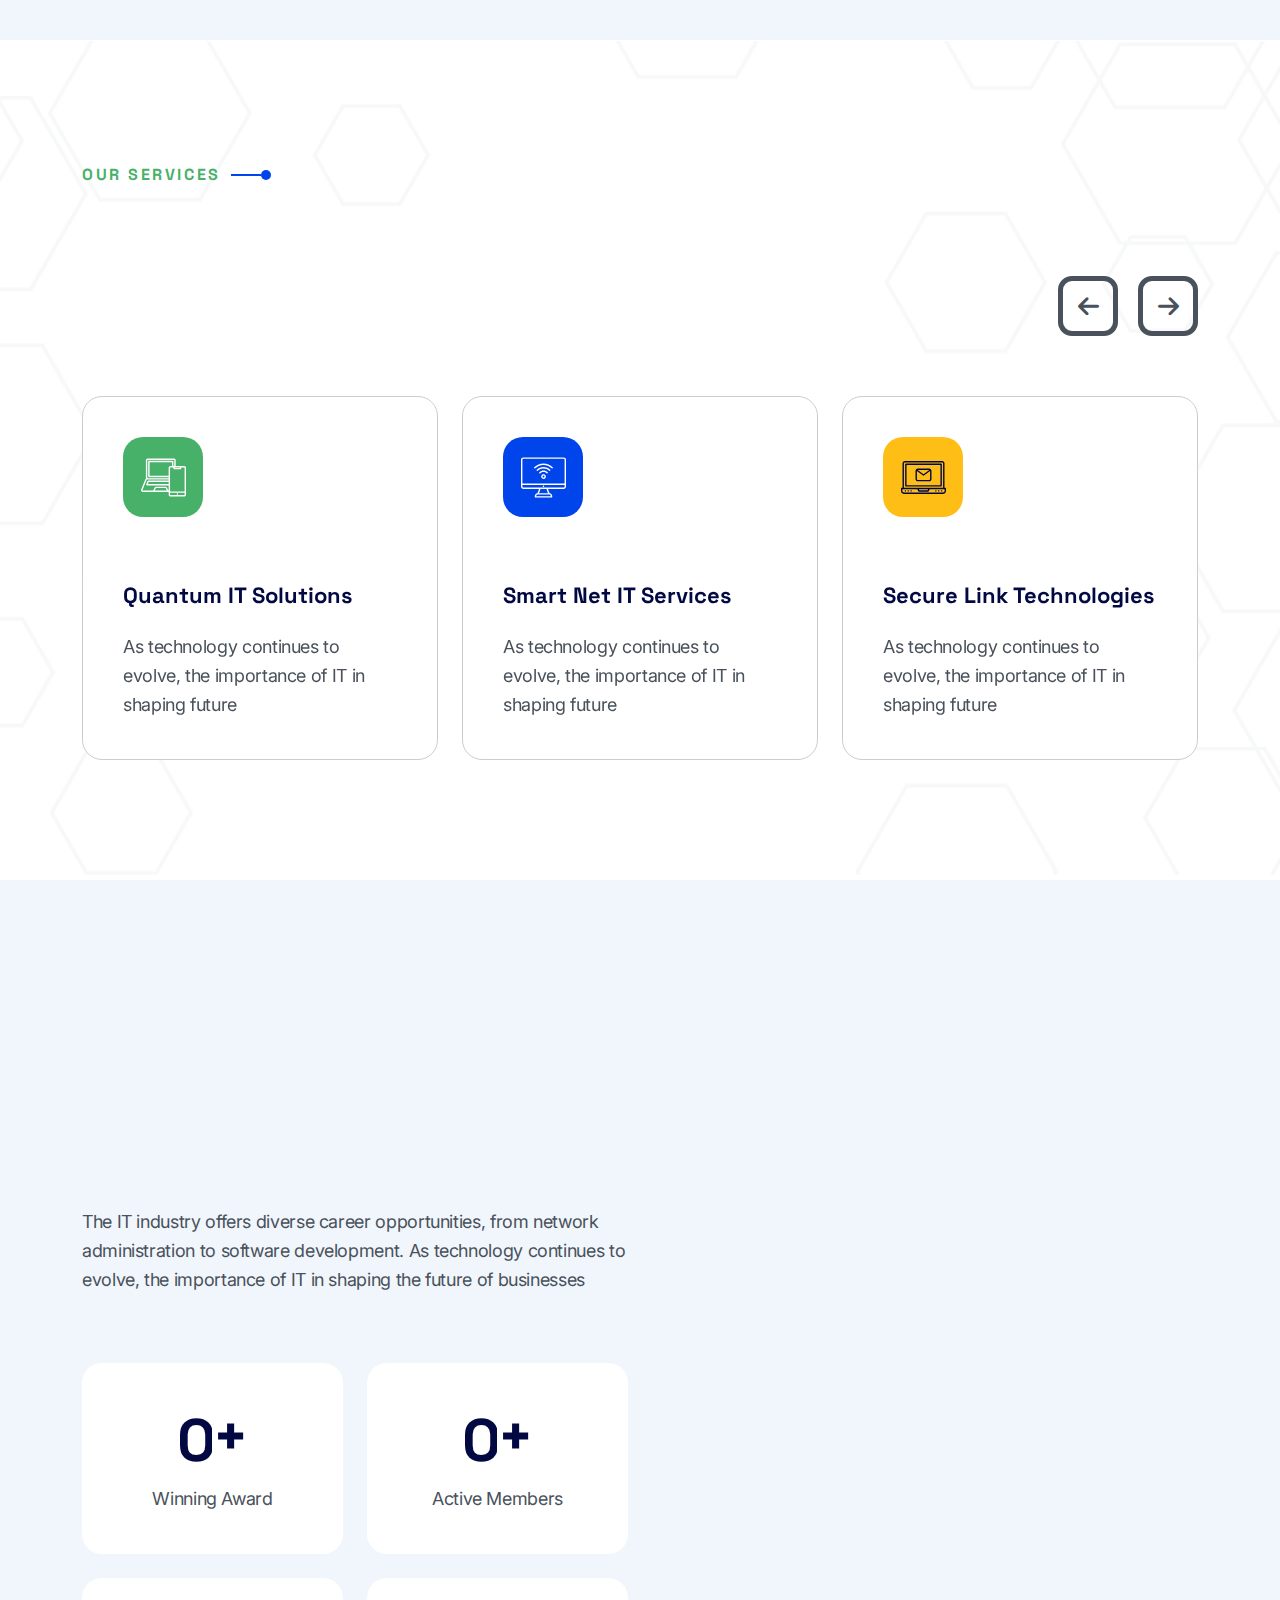
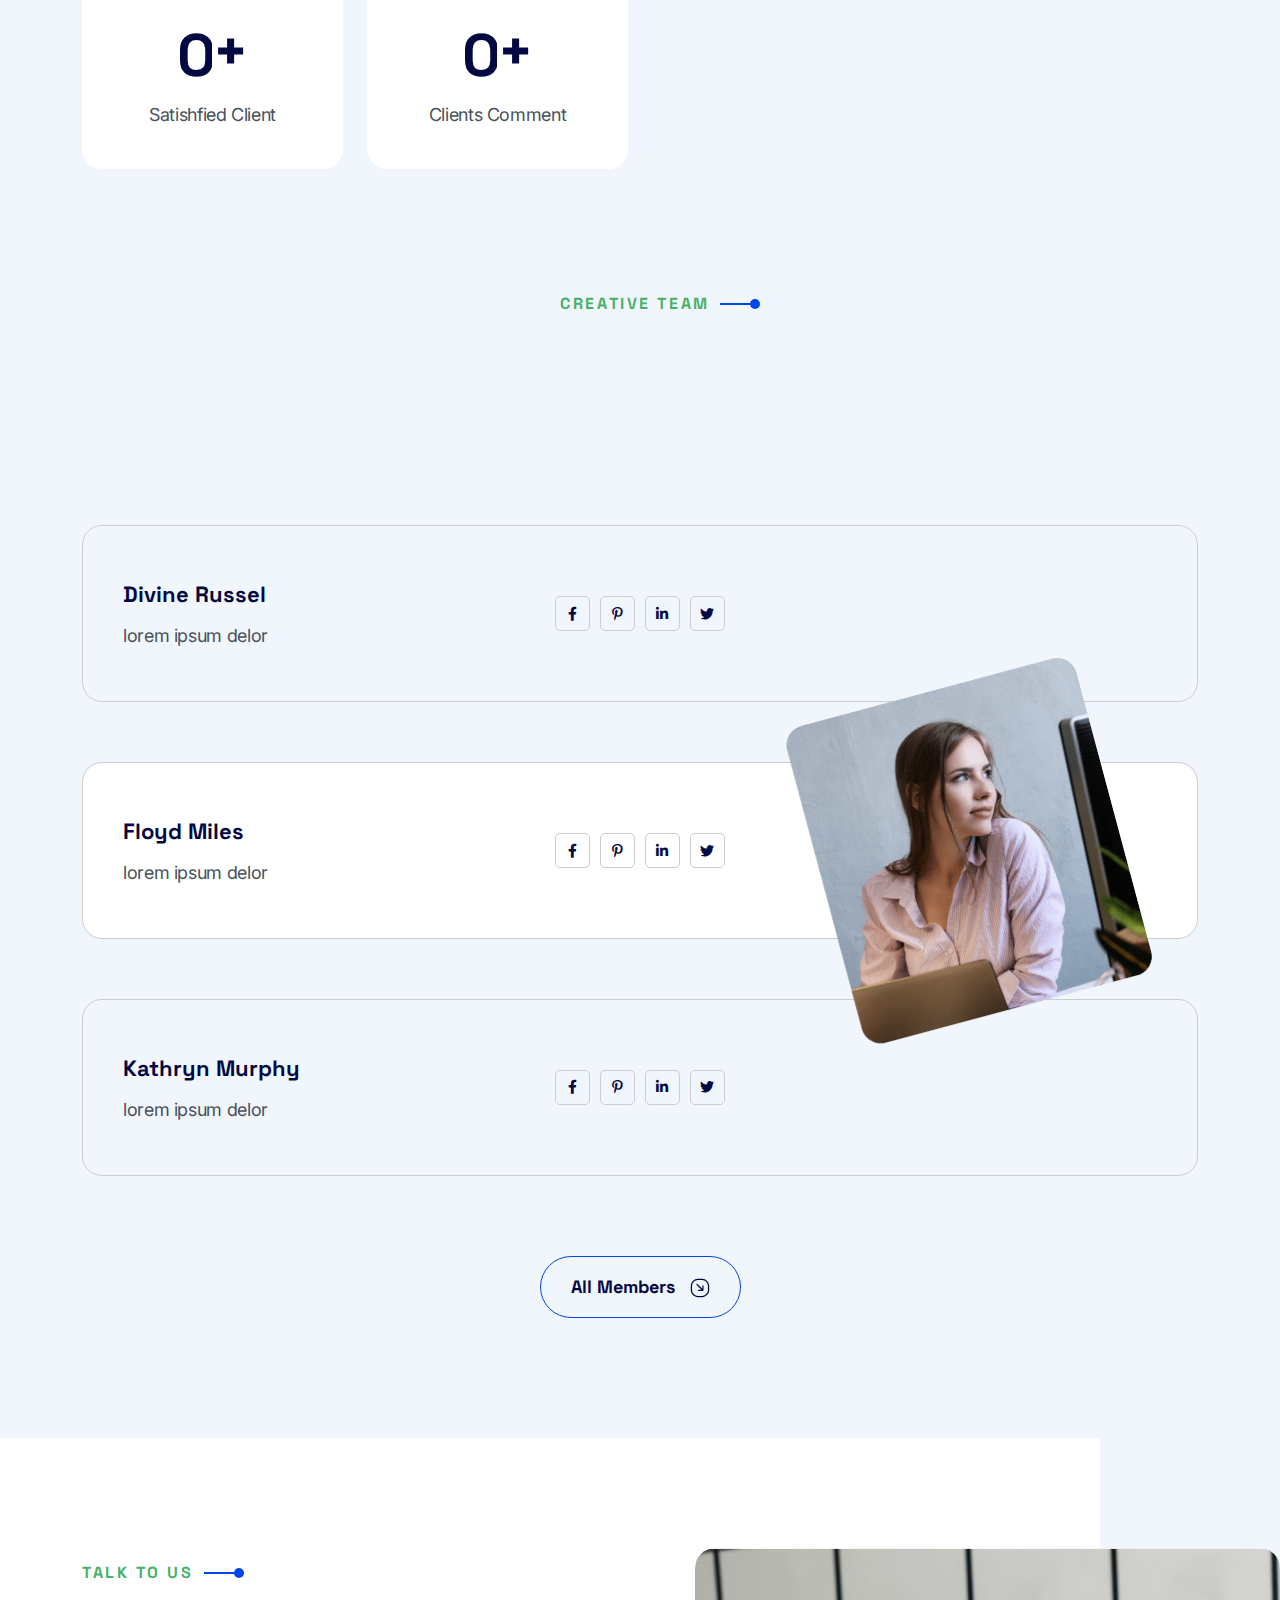
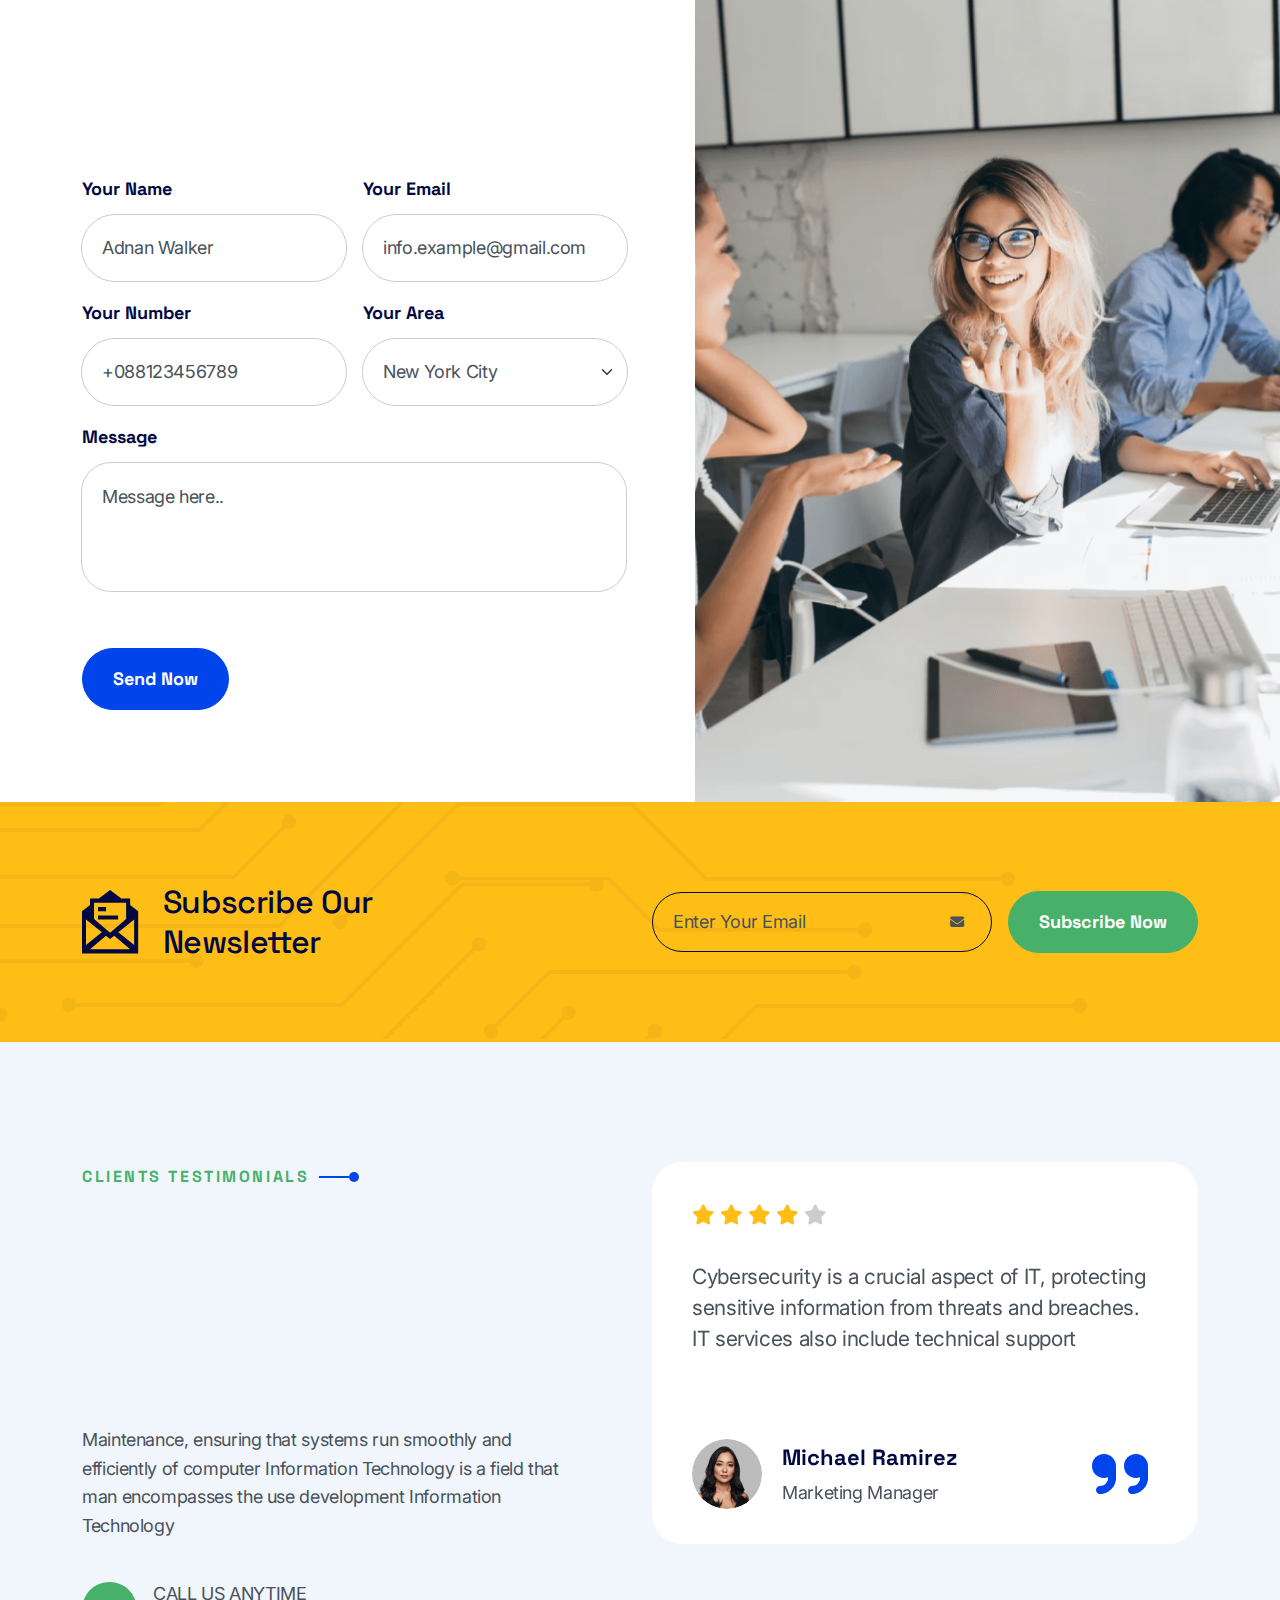
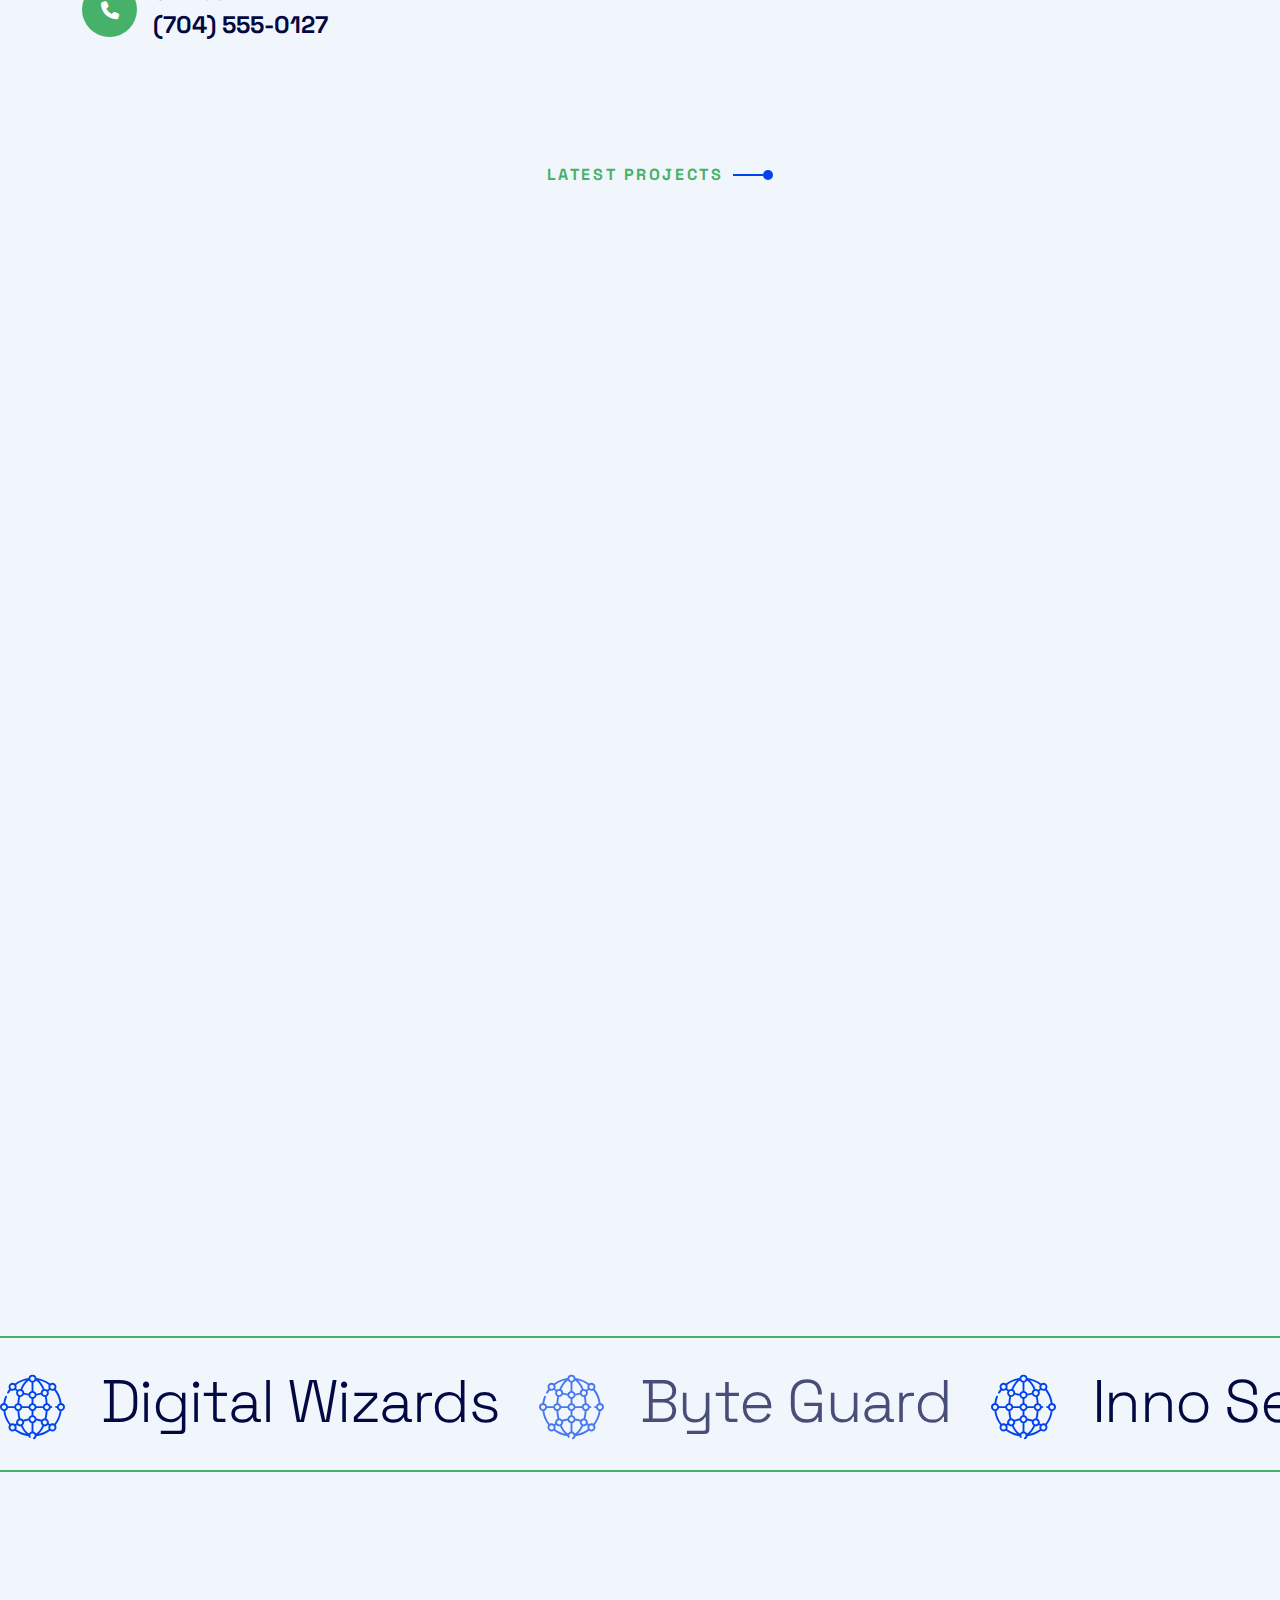
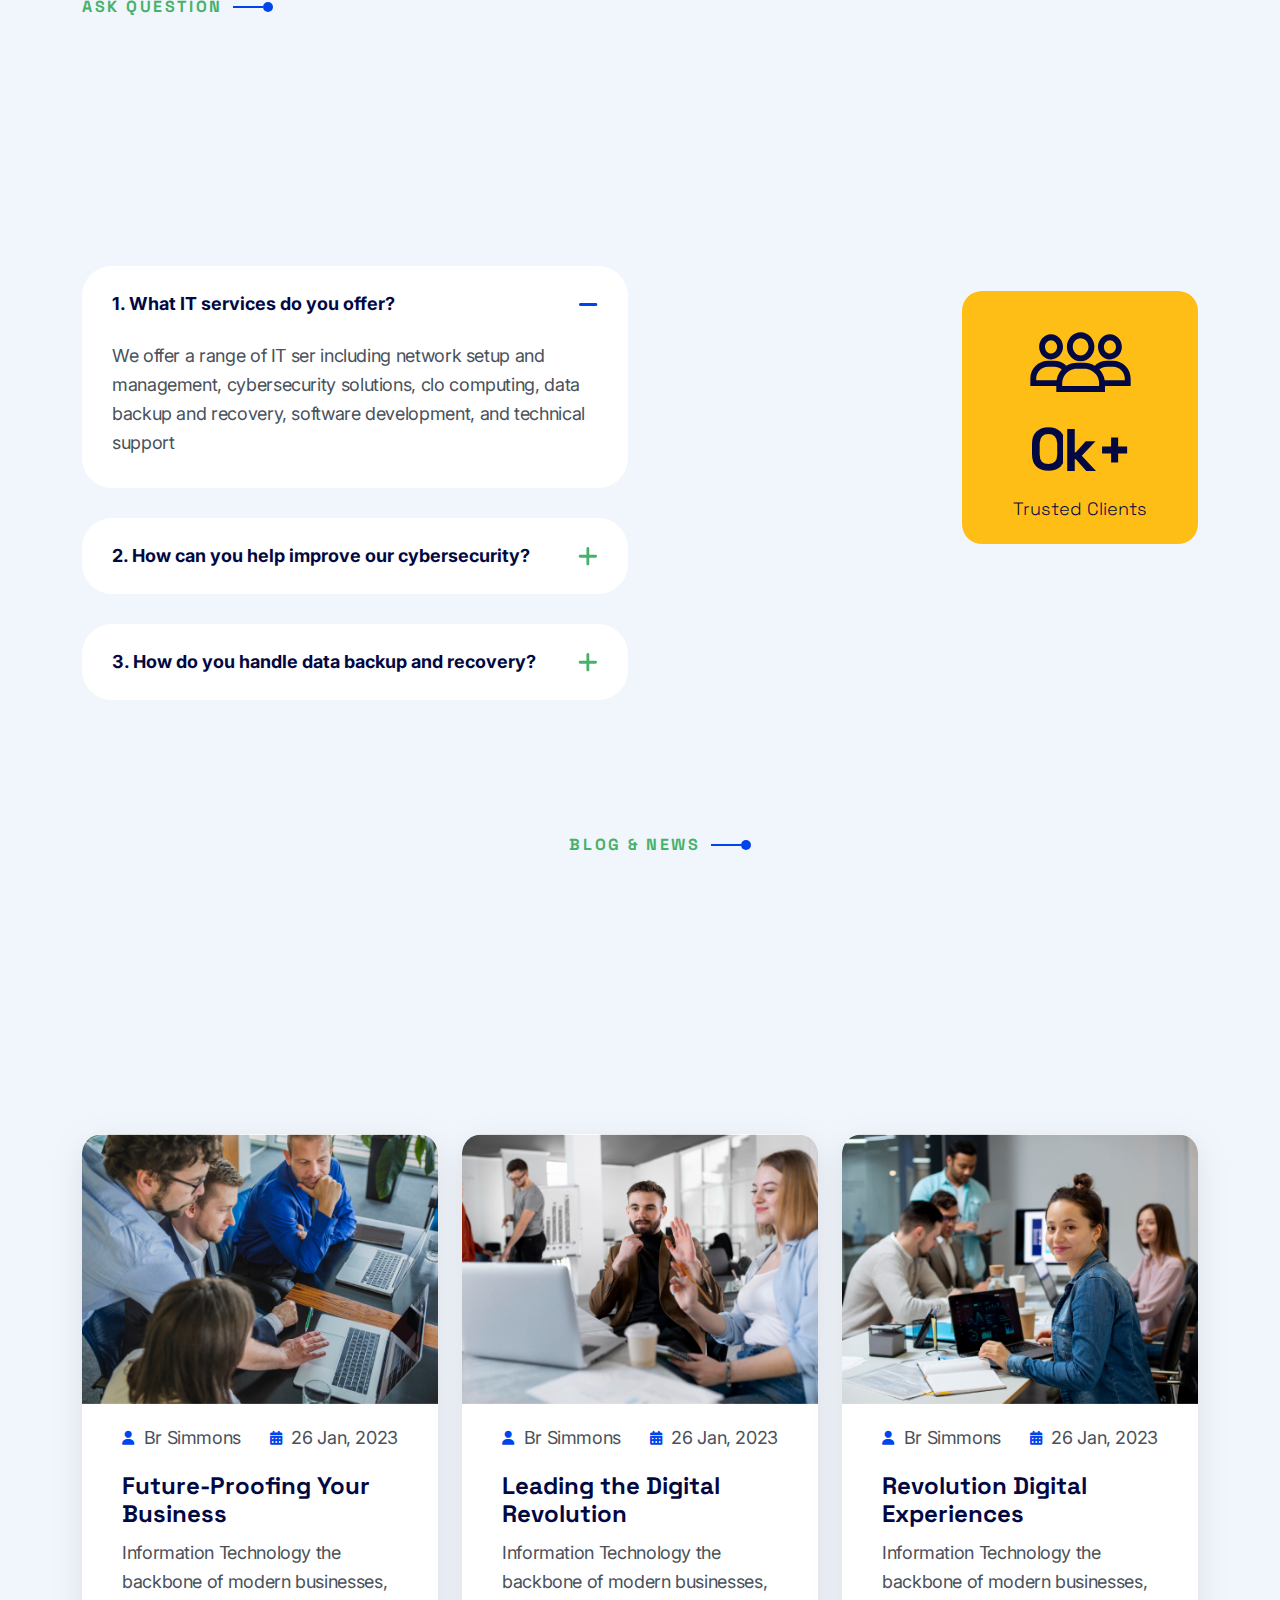
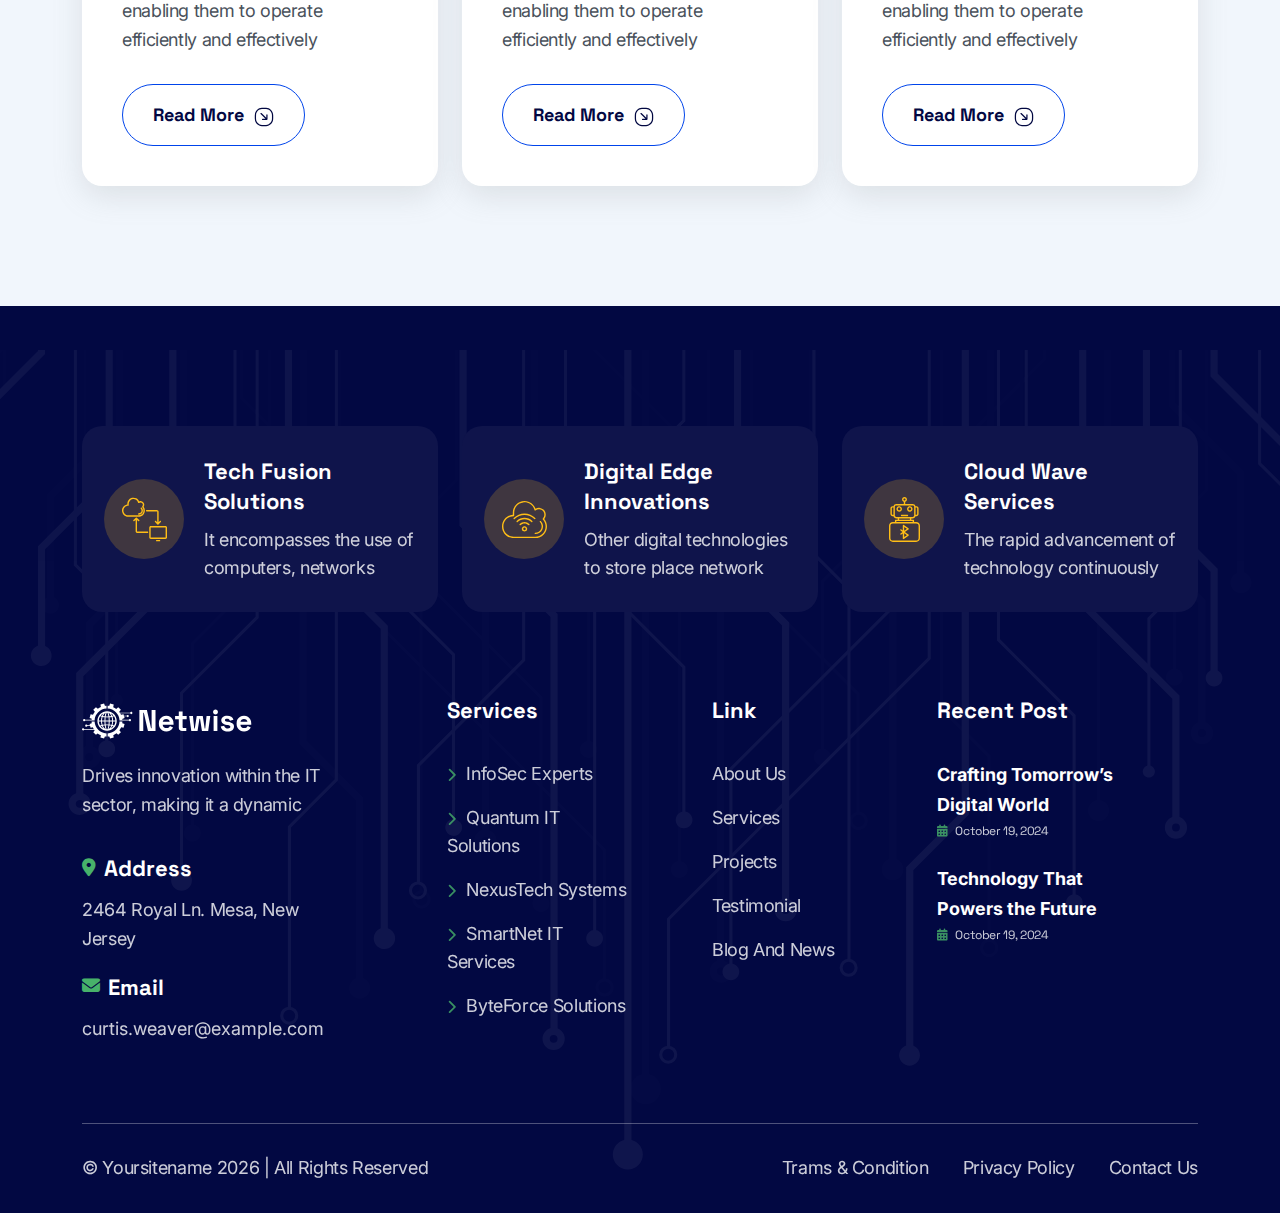
==== commit fd692902: "team section responsive completed" ====
--- a/index.html
+++ b/index.html
@@ -436,8 +436,9 @@
                   <p>lorem ipsum delor</p>
                 </div>
               </div>
-              <div class="col-lg-4 col-md-5 align-self-center">
-                <div class="social-icons d-flex align-items-center ">
+              <div class="col-lg-4 col-md-5 align-self-center my-4 my-md-0">
+
+                <div class="social-icons d-flex align-items-center justify-content-center">
                   <a href="#"><i class="fab fa-facebook-f"></i></a>
                   <a href="#"><i class="fa-brands fa-pinterest-p"></i></a>
                   <a href="#"><i class="fa-brands fa-linkedin-in"></i></a>
@@ -461,8 +462,9 @@
                   <p>lorem ipsum delor</p>
                 </div>
               </div>
-              <div class="col-lg-4 col-md-5 align-self-center">
-                <div class="social-icons d-flex align-items-center ">
+              <div class="col-lg-4 col-md-5 align-self-center my-4 my-md-0">
+
+                <div class="social-icons d-flex align-items-center justify-content-center">
                   <a href="#"><i class="fab fa-facebook-f"></i></a>
                   <a href="#"><i class="fa-brands fa-pinterest-p"></i></a>
                   <a href="#"><i class="fa-brands fa-linkedin-in"></i></a>
@@ -486,8 +488,9 @@
                   <p>lorem ipsum delor</p>
                 </div>
               </div>
-              <div class="col-lg-4 col-md-5 align-self-center">
-                <div class="social-icons d-flex align-items-center ">
+              <div class="col-lg-4 col-md-5 align-self-center my-4 my-md-0">
+
+                <div class="social-icons d-flex align-items-center justify-content-center">
                   <a href="#"><i class="fab fa-facebook-f"></i></a>
                   <a href="#"><i class="fa-brands fa-pinterest-p"></i></a>
                   <a href="#"><i class="fa-brands fa-linkedin-in"></i></a>
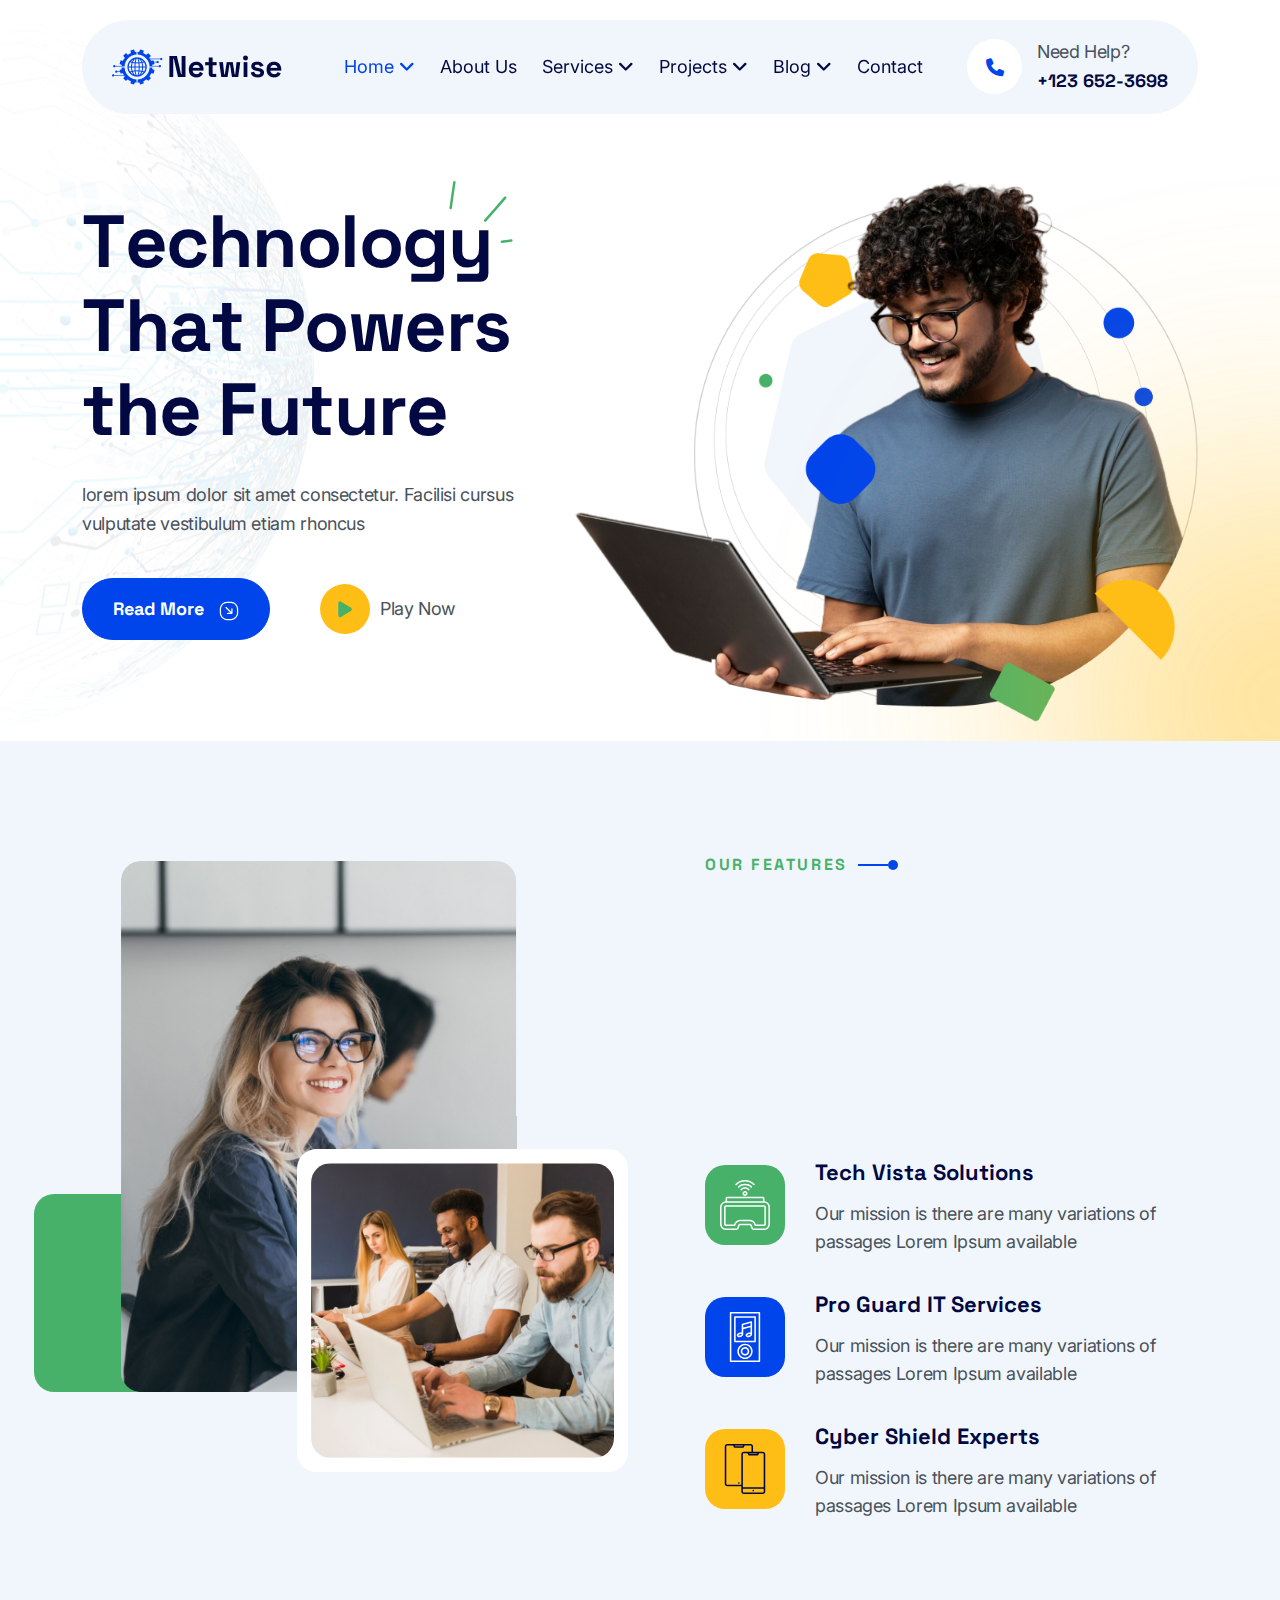
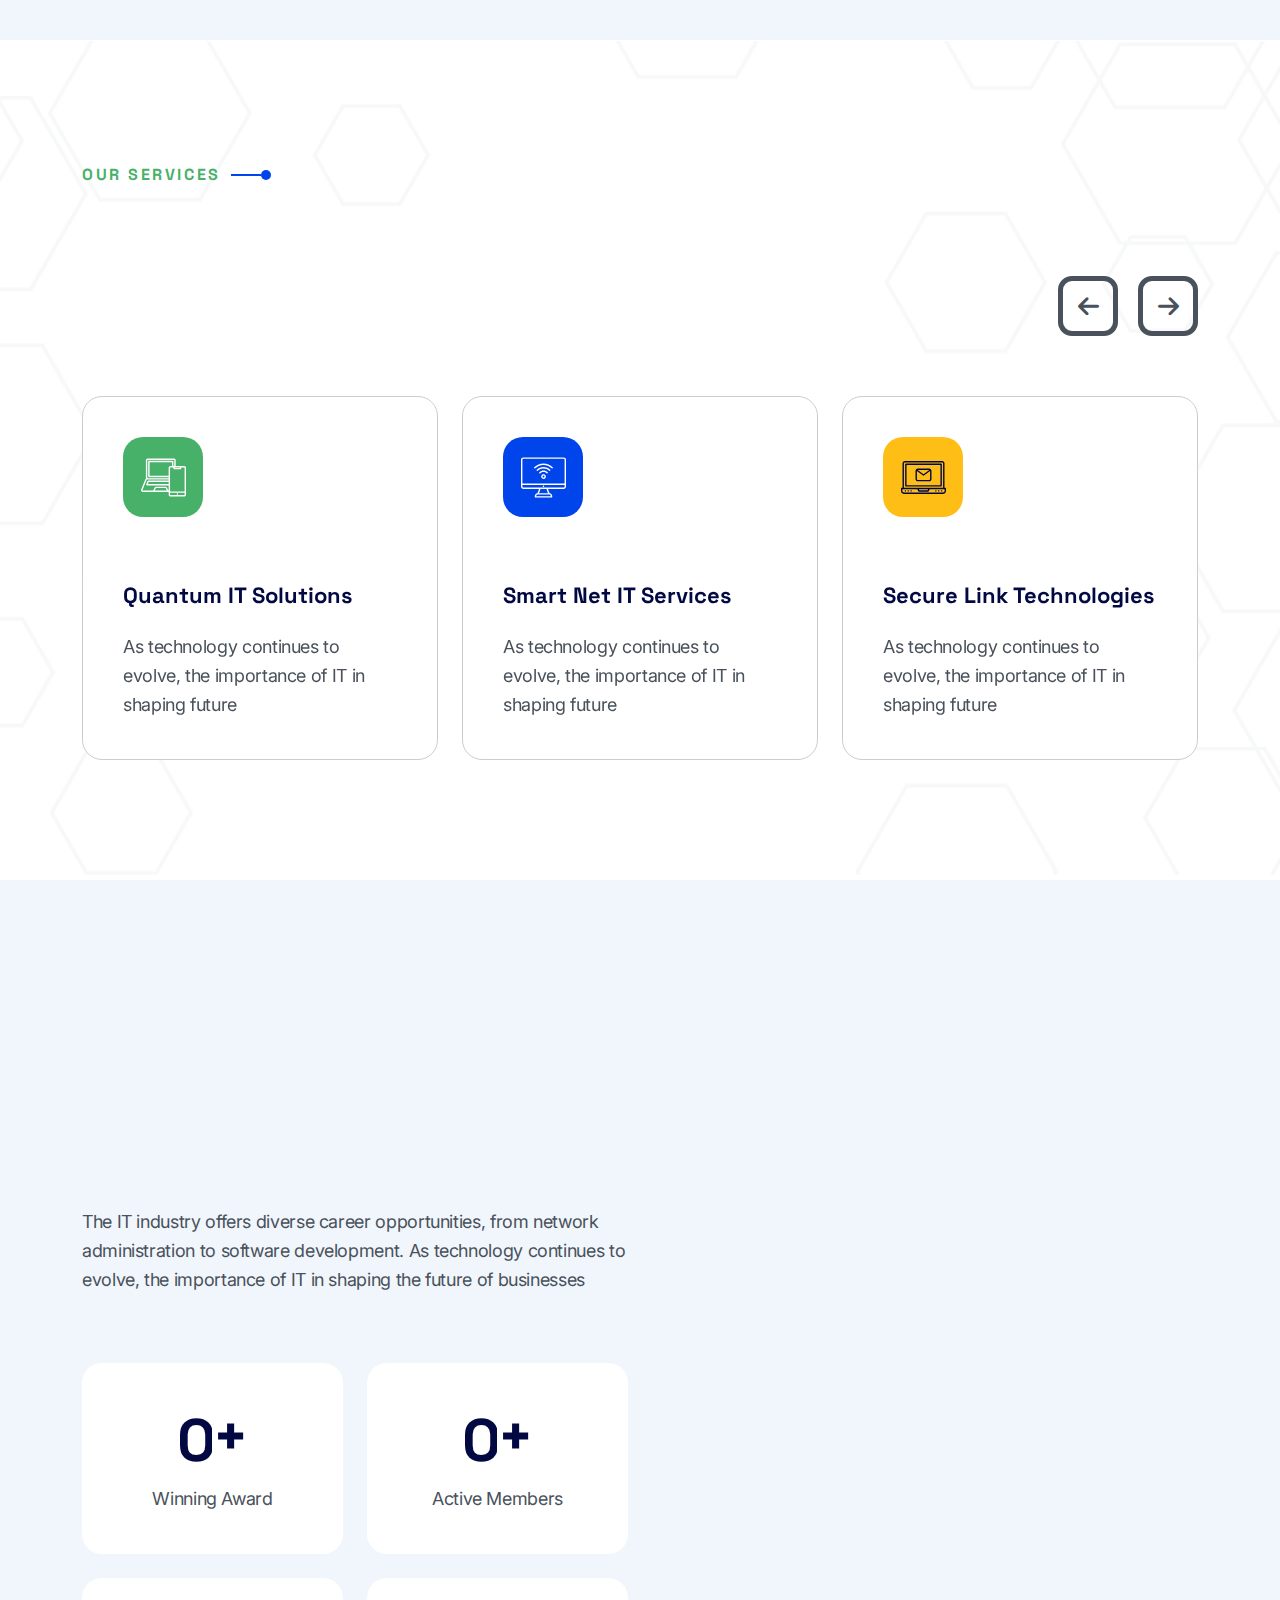
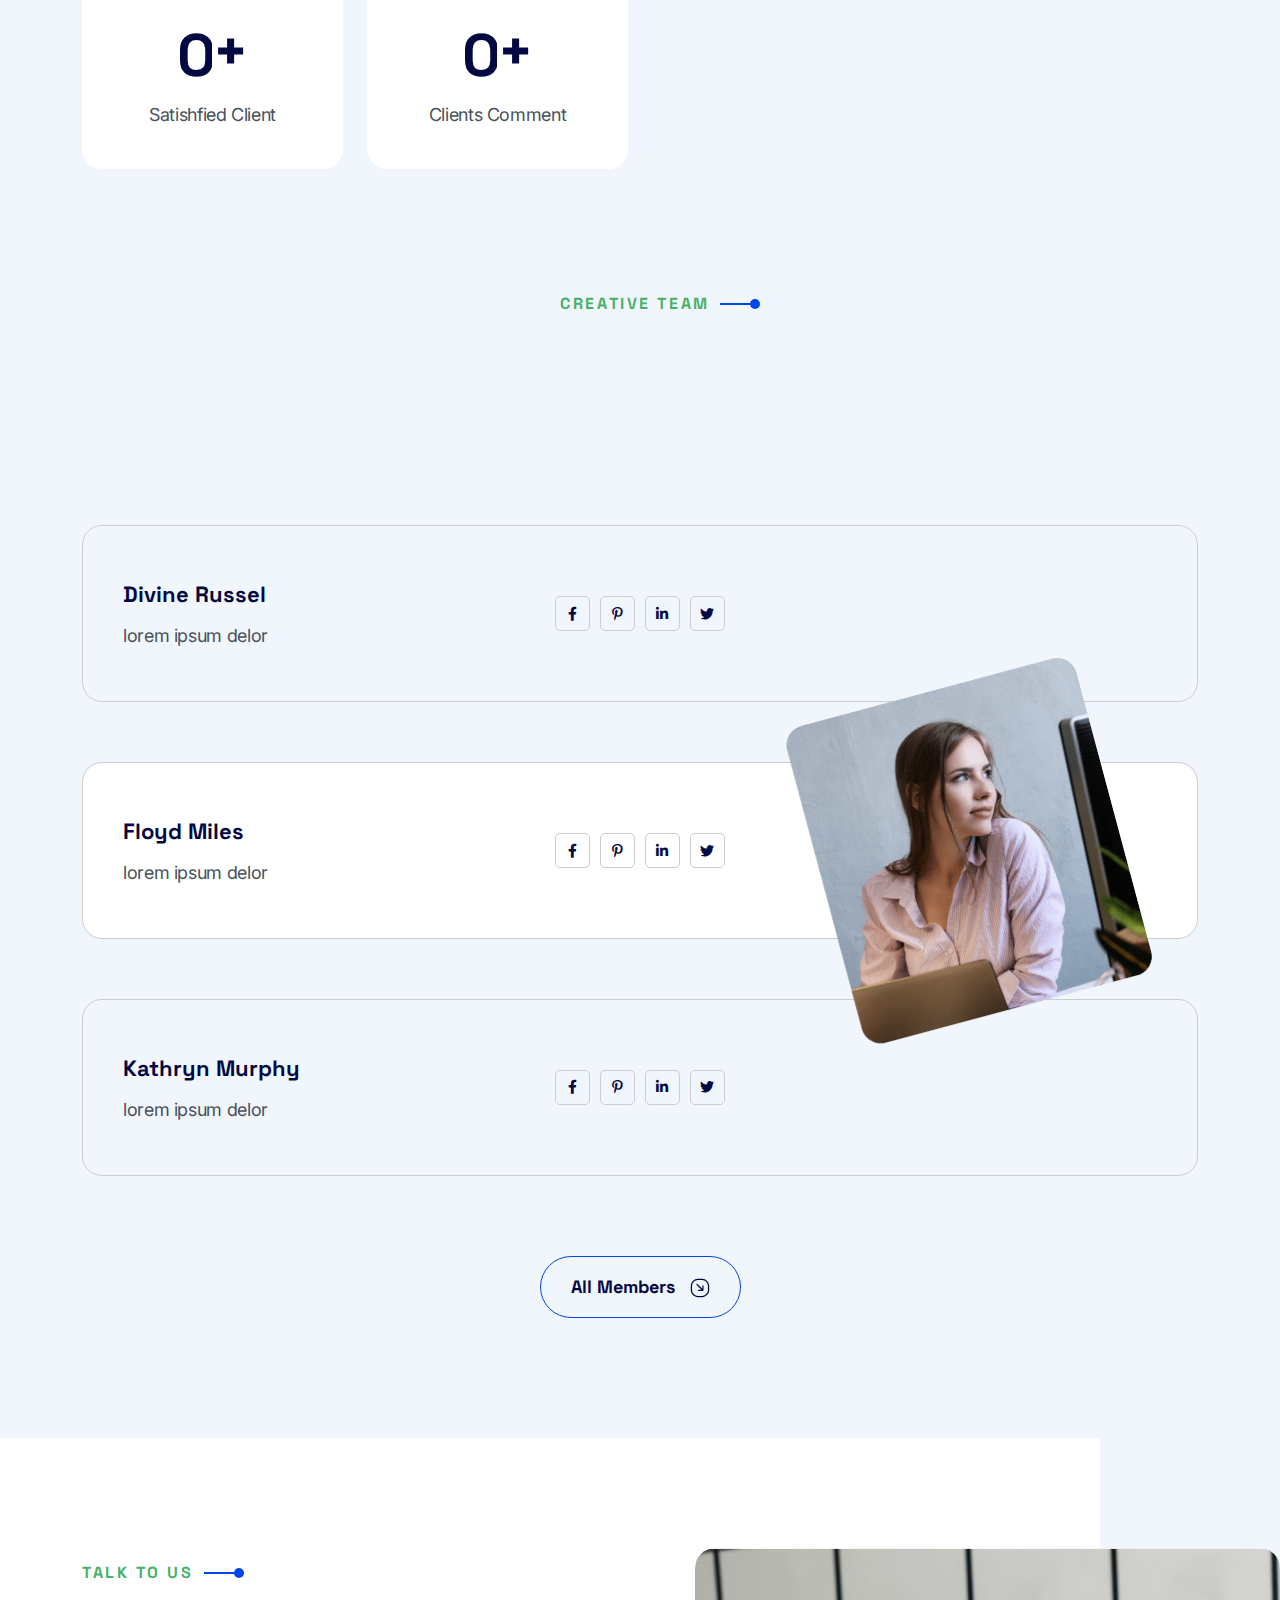
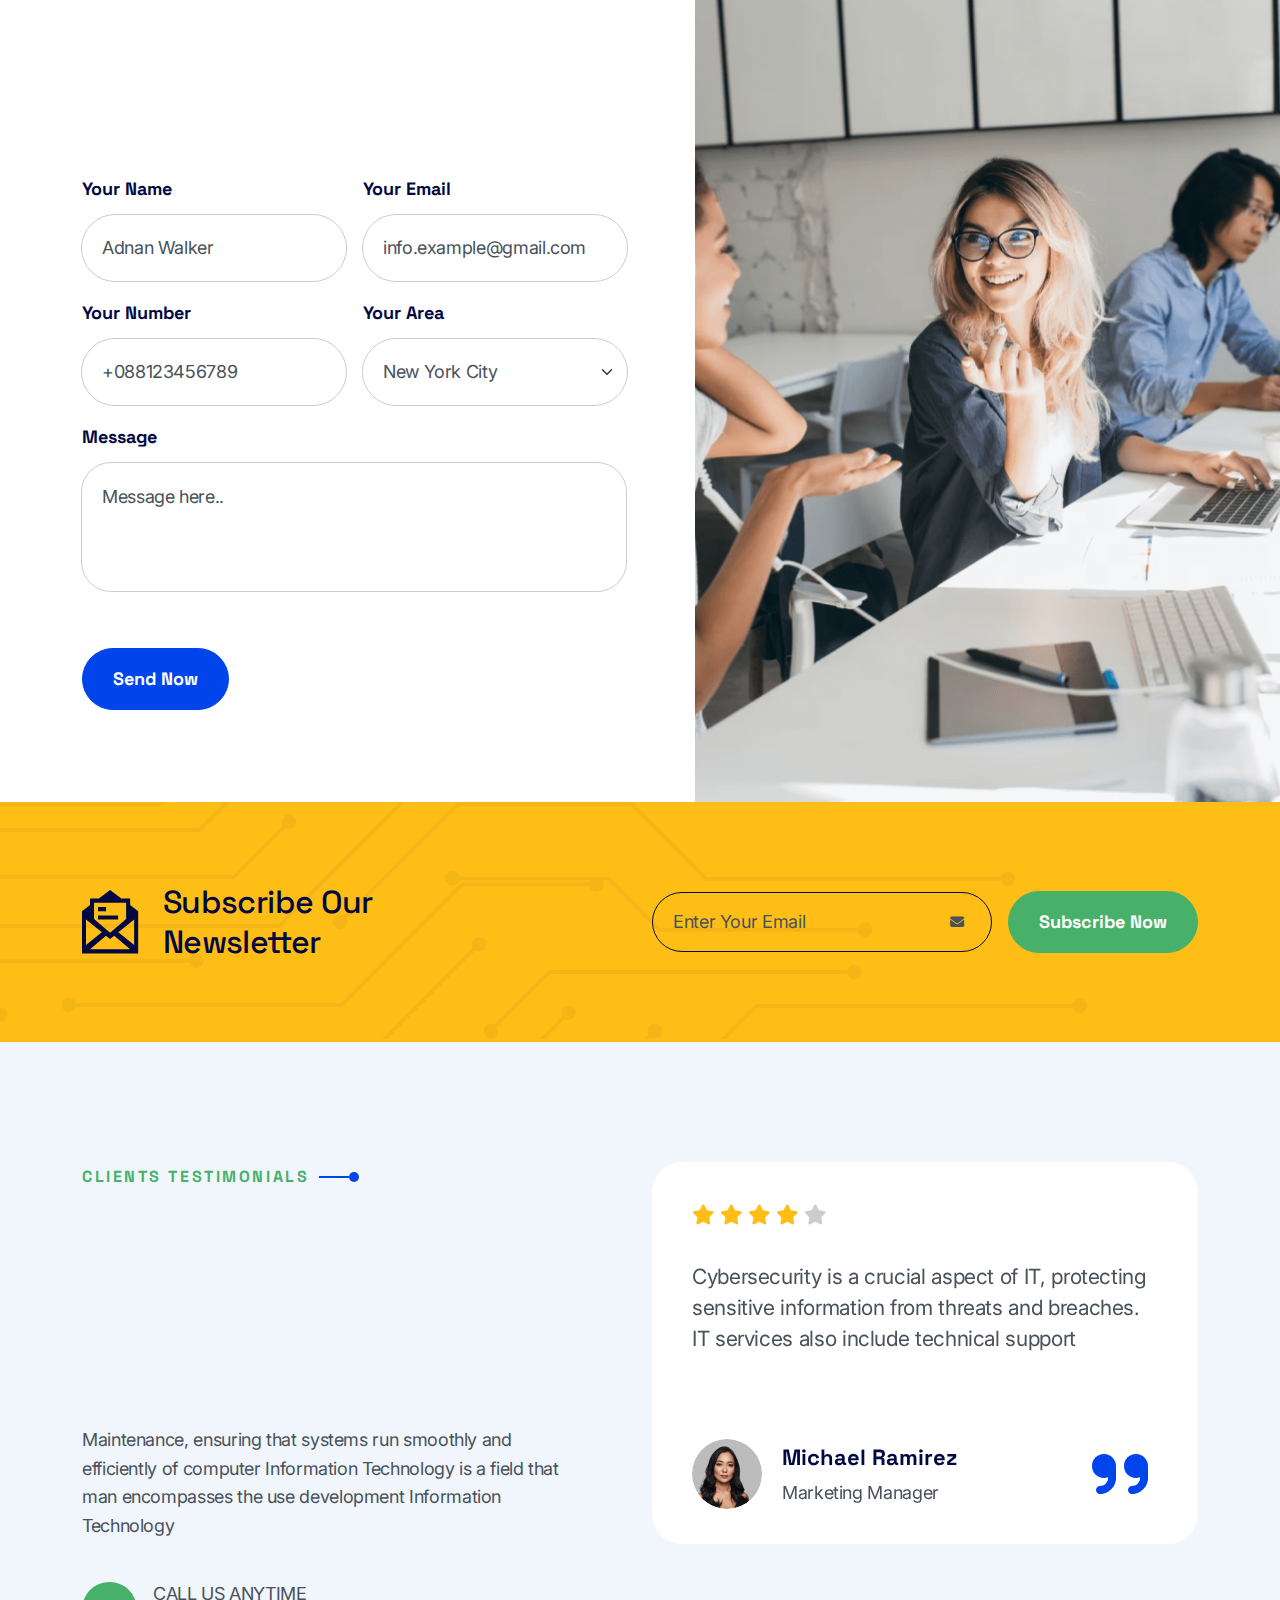
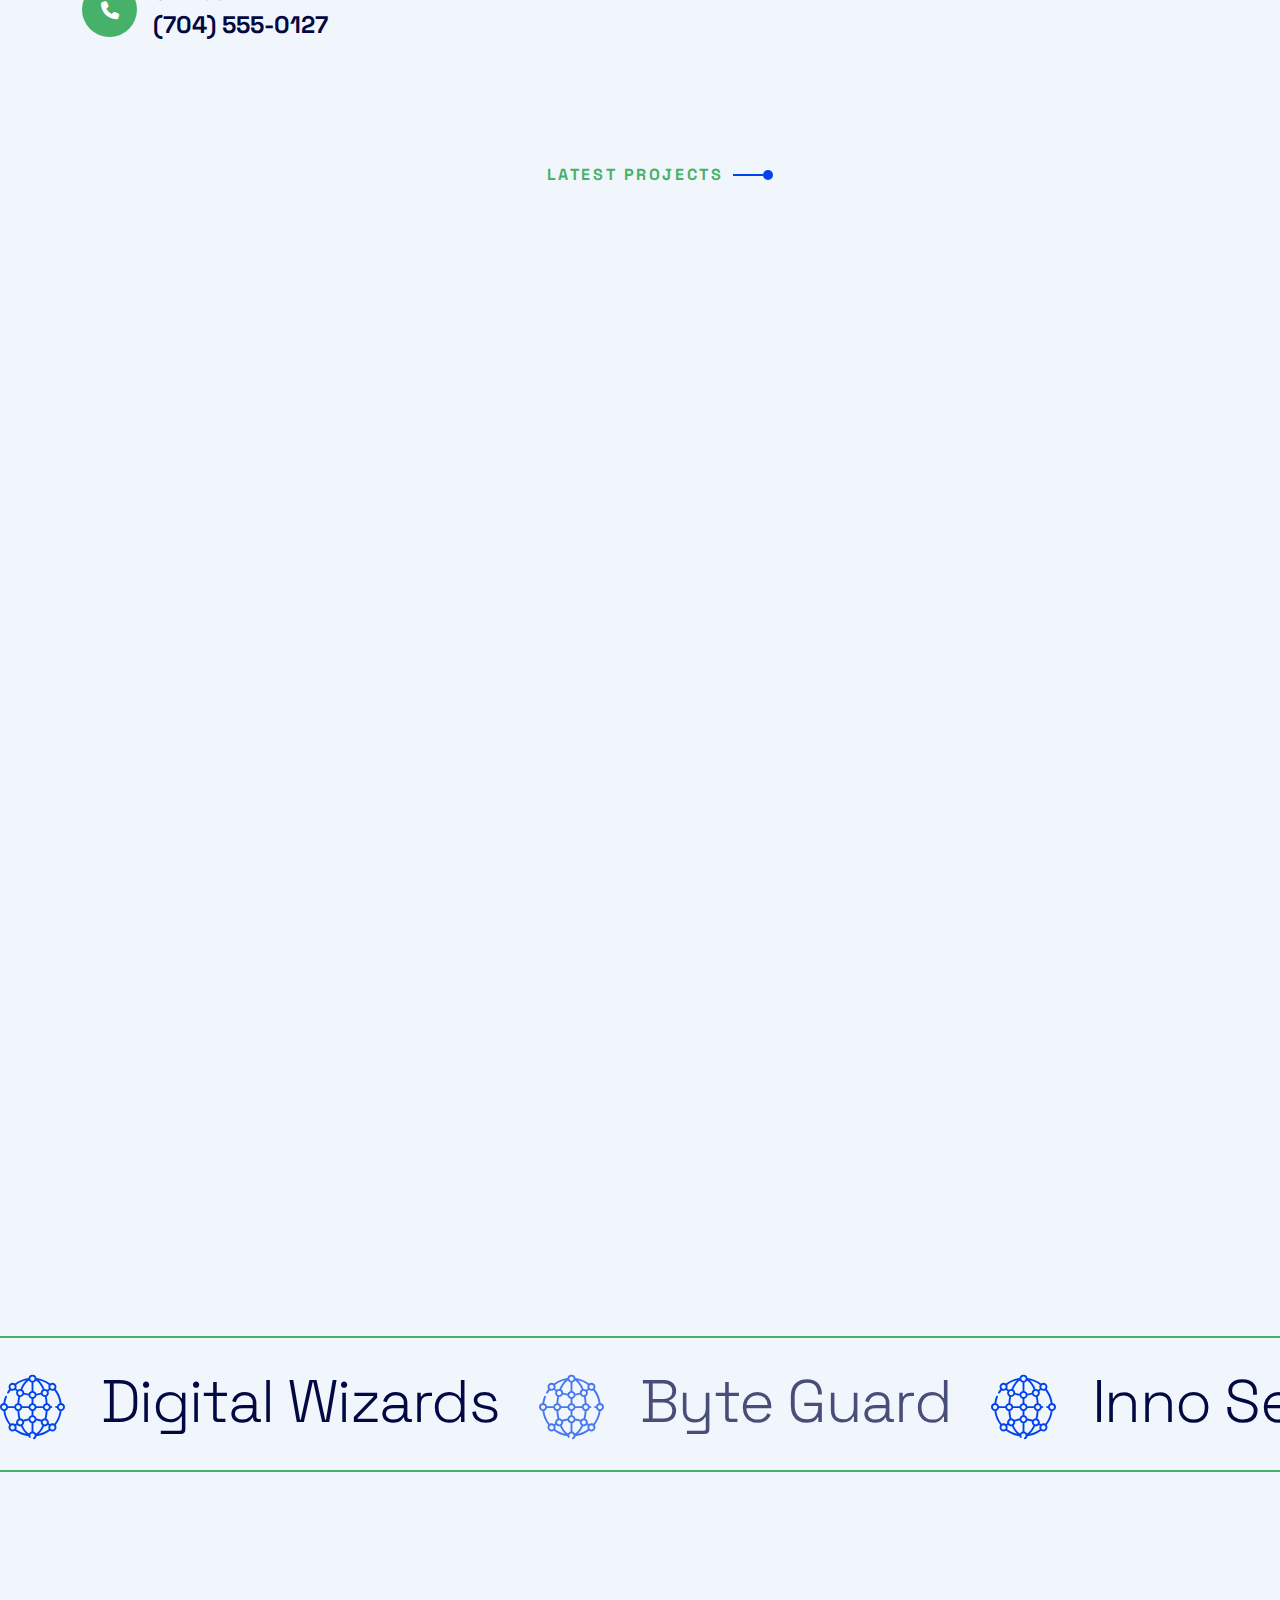
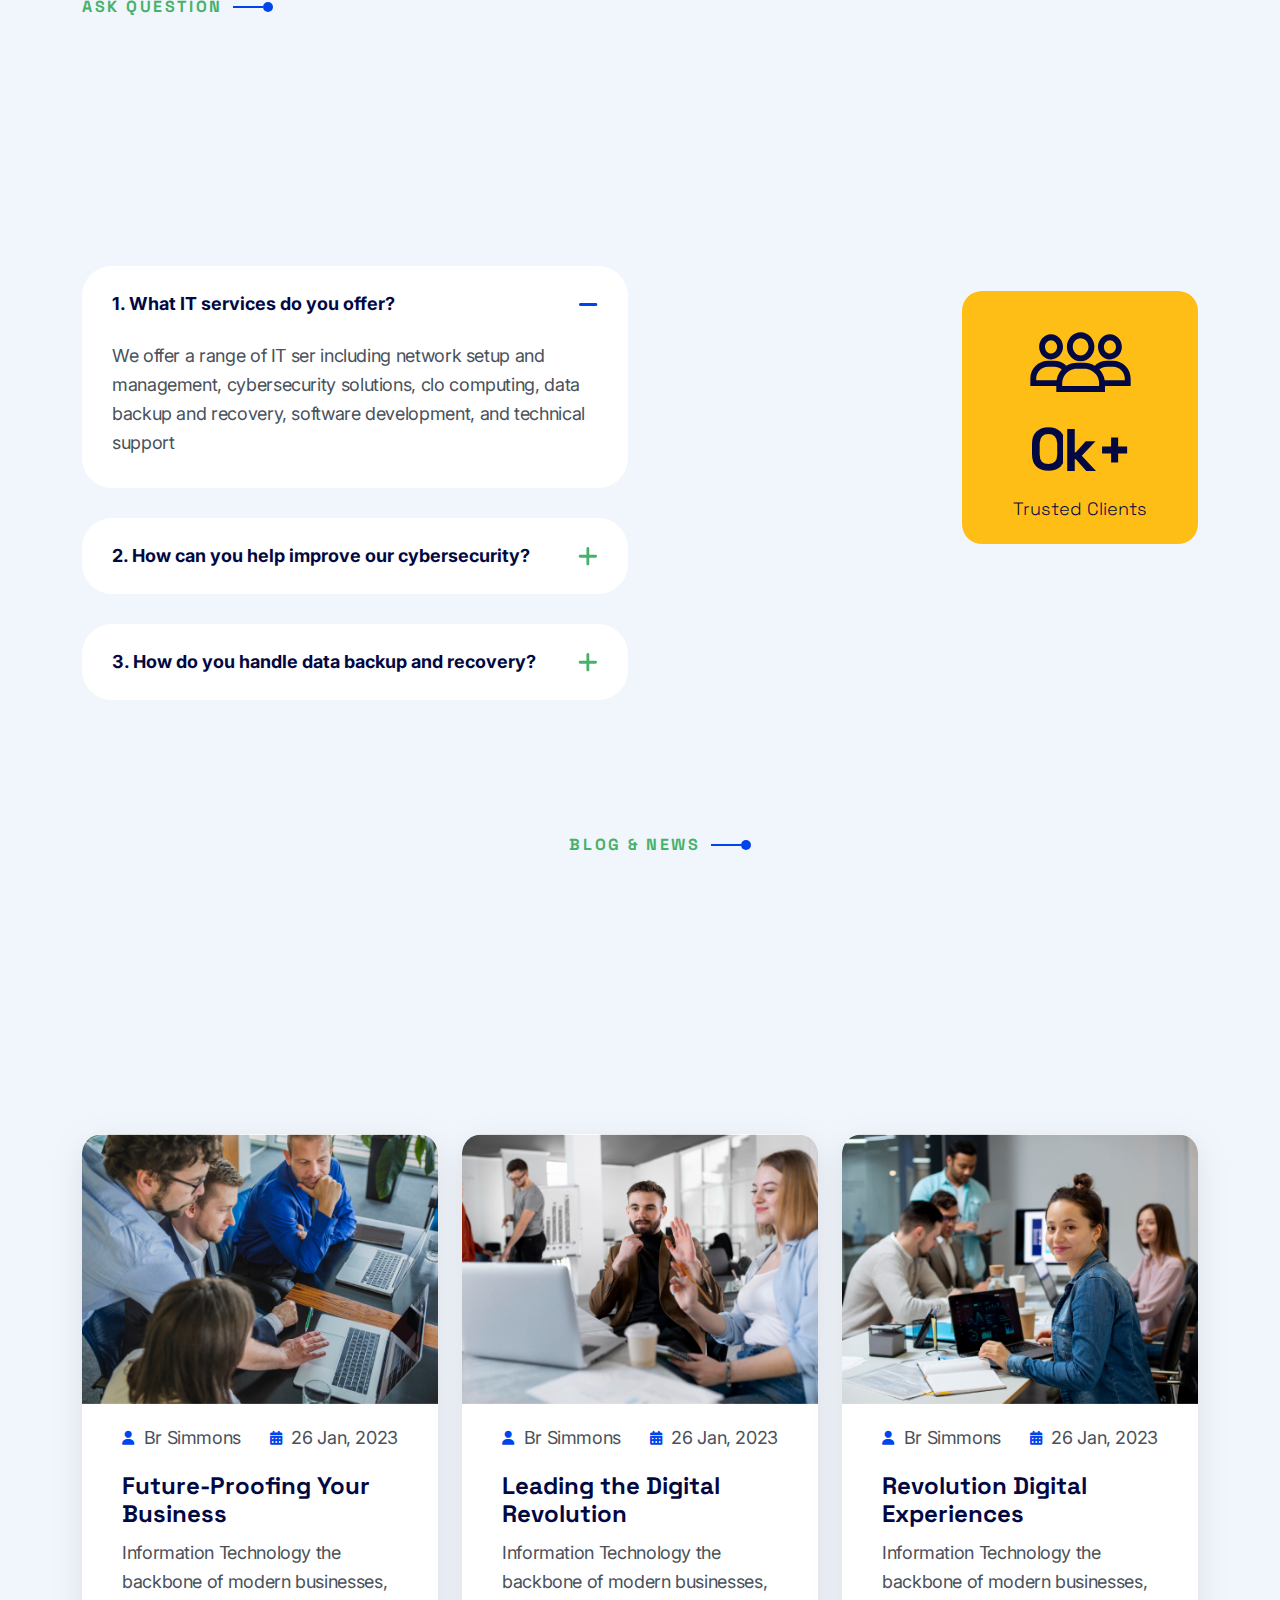
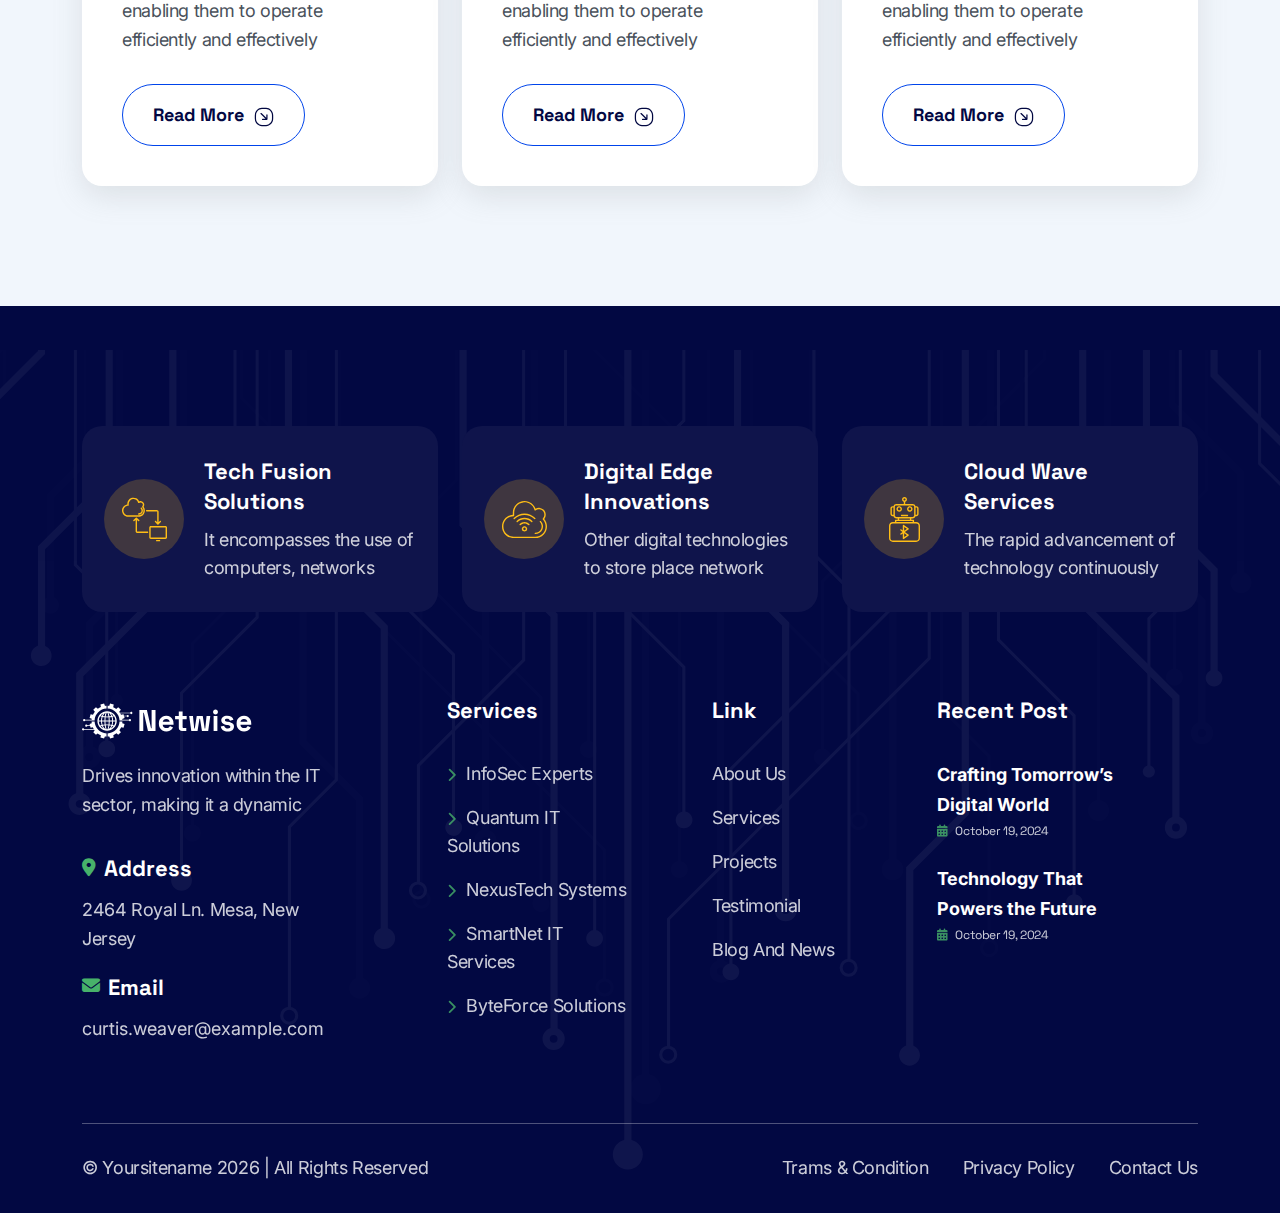
==== commit c40d0a37: "blog and faq section responsive completed" ====
--- a/index.html
+++ b/index.html
@@ -965,7 +965,7 @@
             </div>
           </div>
         </div>
-        <div class="row">
+        <div class="row g-4">
           <div class="col-lg-4 col-md-6">
             <div class="blog-item rounded-20">
               <div class="img overflow-hidden">
--- a/assets/css/style.css
+++ b/assets/css/style.css
@@ -1912,6 +1912,11 @@
     width: 1100px;
   }
 }
+@media (max-width: 1199.98px) {
+  .message-section::before {
+    width: 900px;
+  }
+}
 .message-section .section-title {
   margin-bottom: 40px;
   position: relative;
@@ -1934,6 +1939,16 @@
 @media (max-width: 1399.98px) {
   .message-section .message-image {
     max-width: 585px;
+  }
+}
+@media (max-width: 1199.98px) {
+  .message-section .message-image {
+    max-width: 480px;
+  }
+}
+@media (max-width: 991.98px) {
+  .message-section .message-image {
+    display: none;
   }
 }
 
@@ -2371,6 +2386,11 @@
 }
 .faq-section .faq-images {
   padding-left: 50px;
+}
+@media screen and (max-width: 991.98px) {
+  .faq-section .faq-images {
+    padding-left: 0;
+  }
 }
 .faq-section .faq-images .clients {
   height: 100%;
